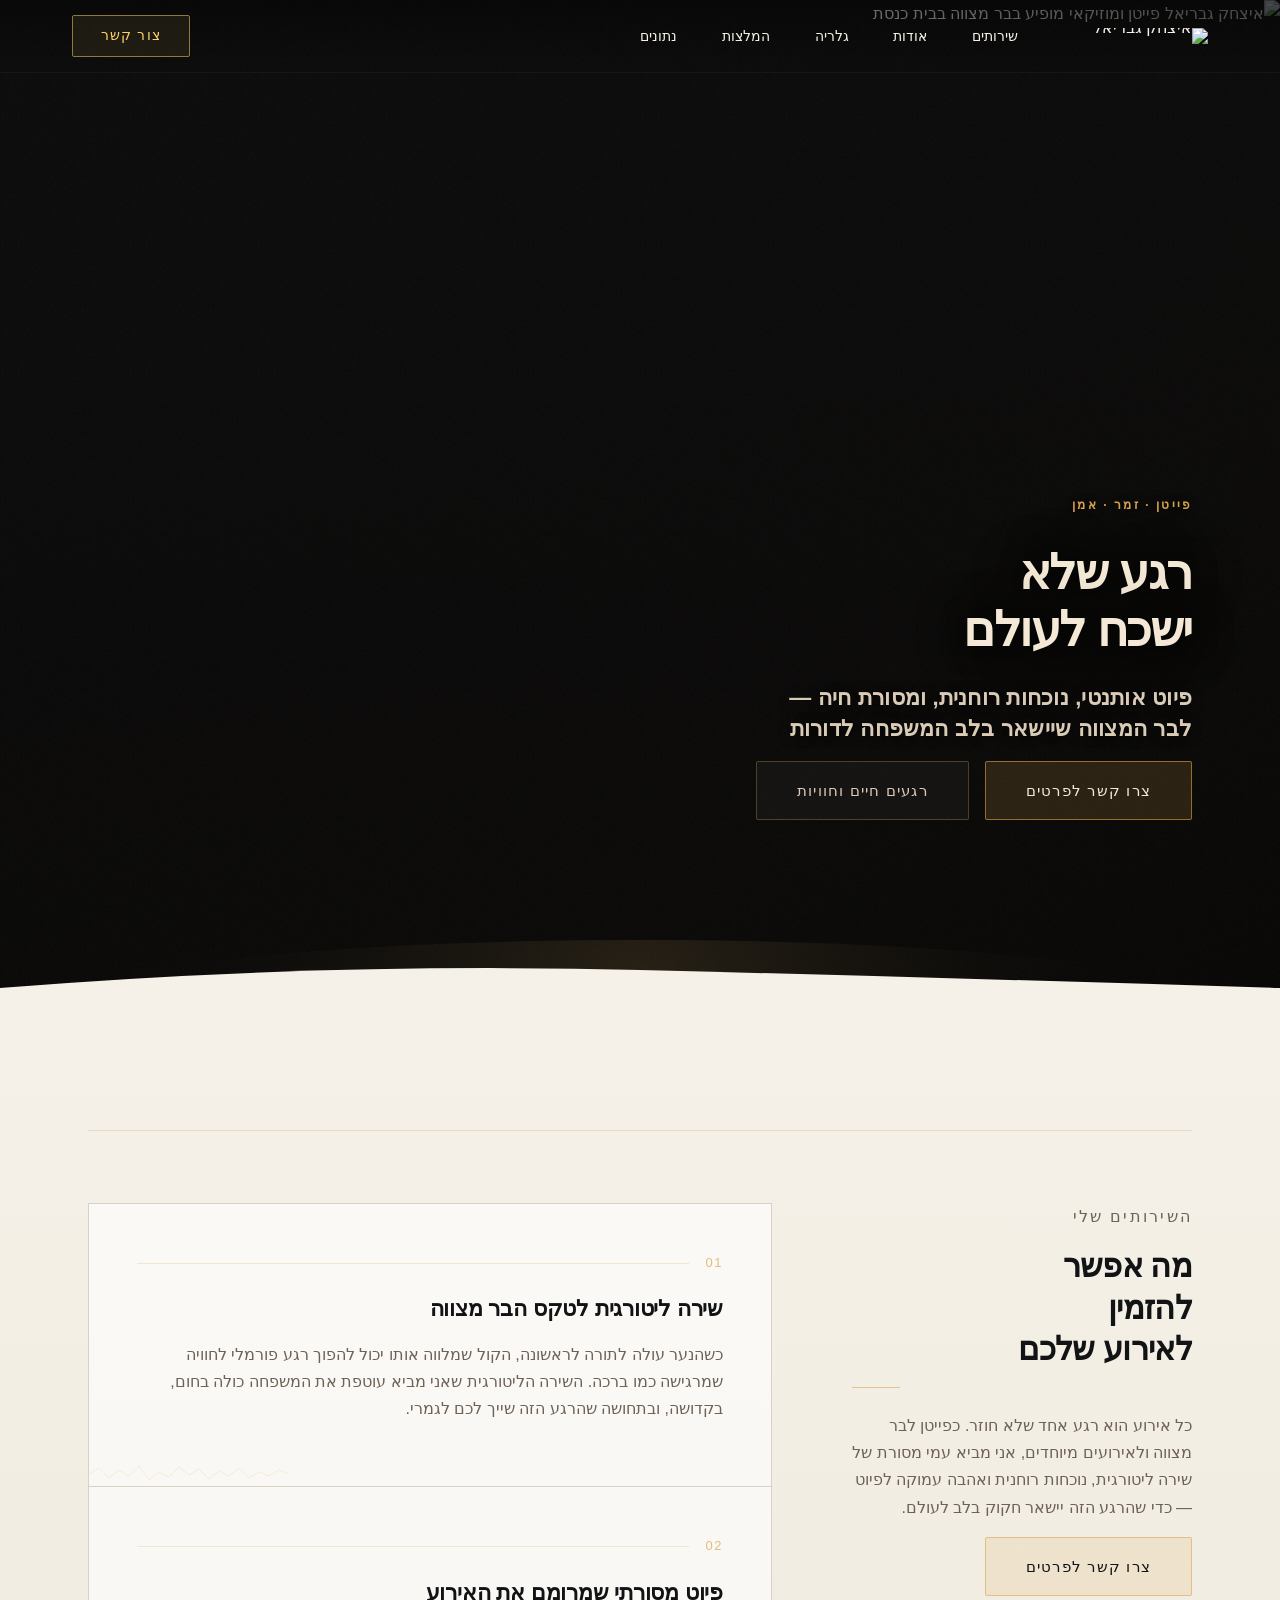
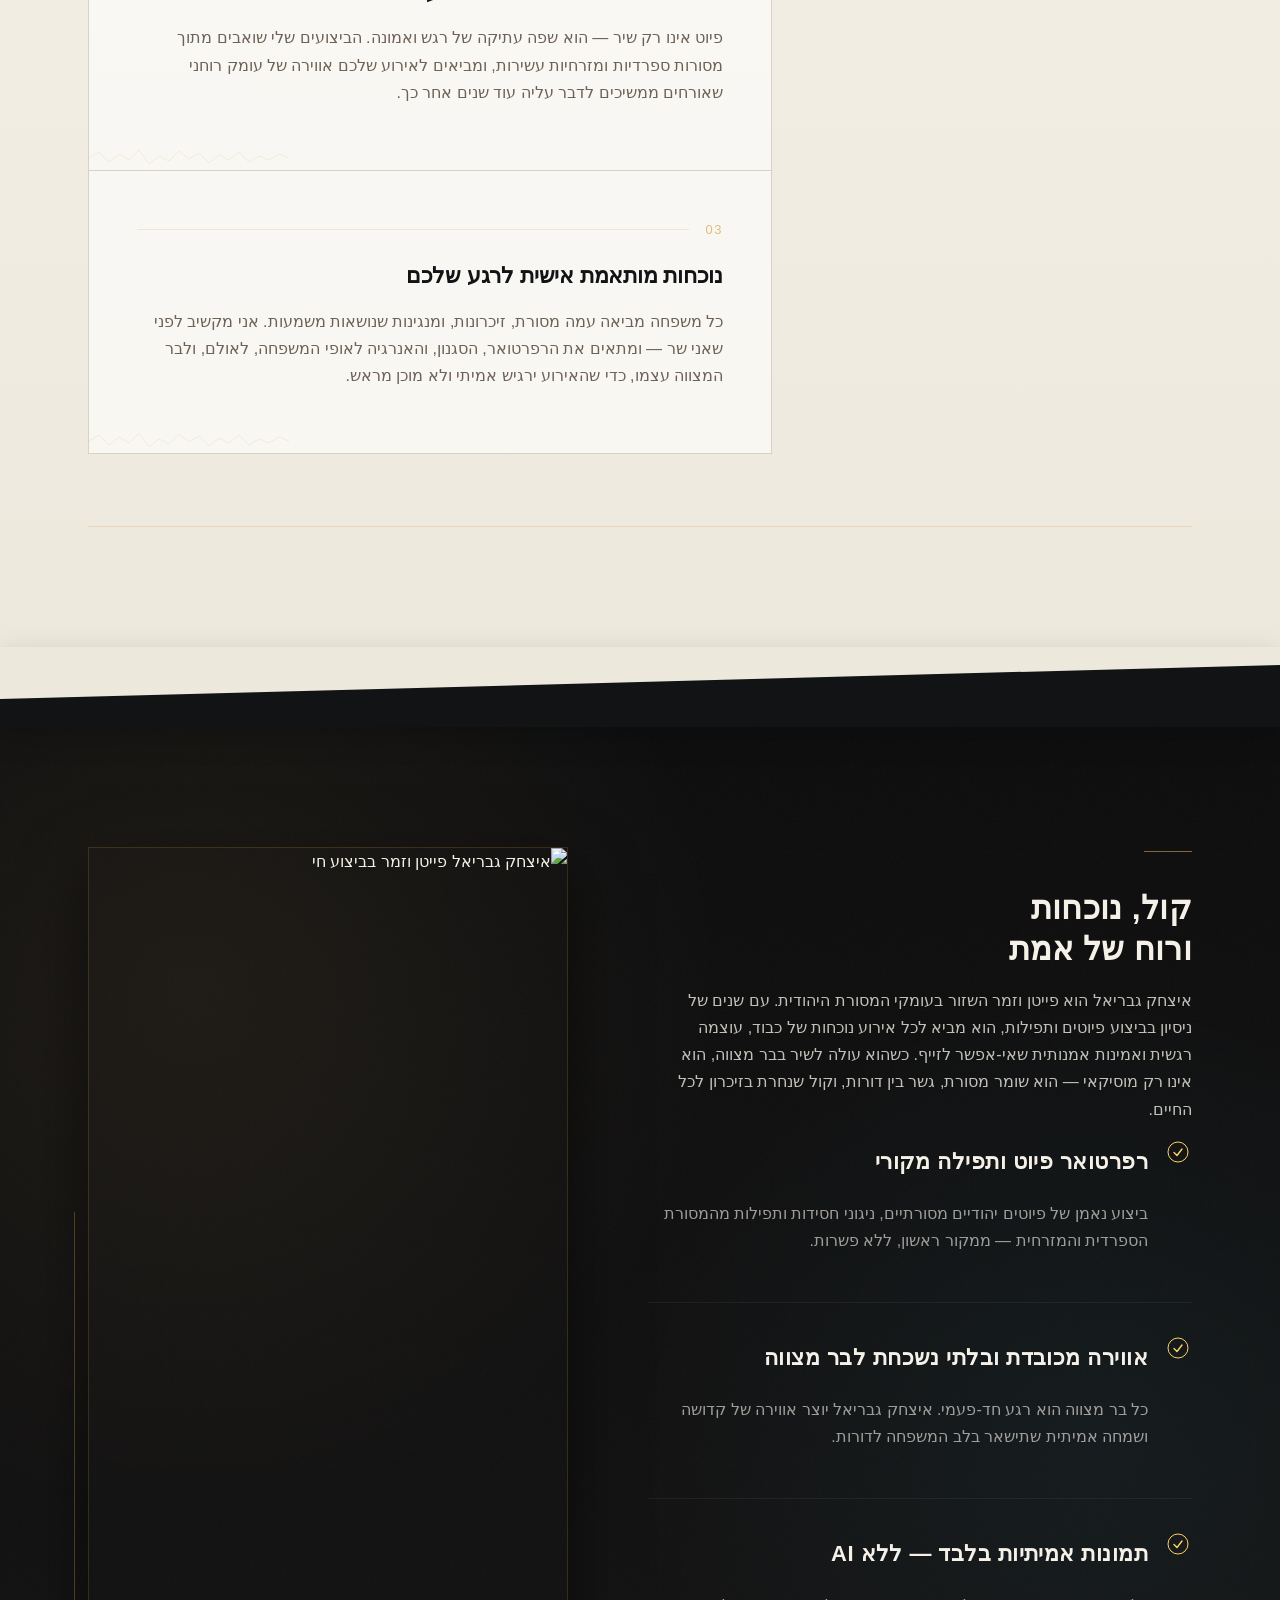
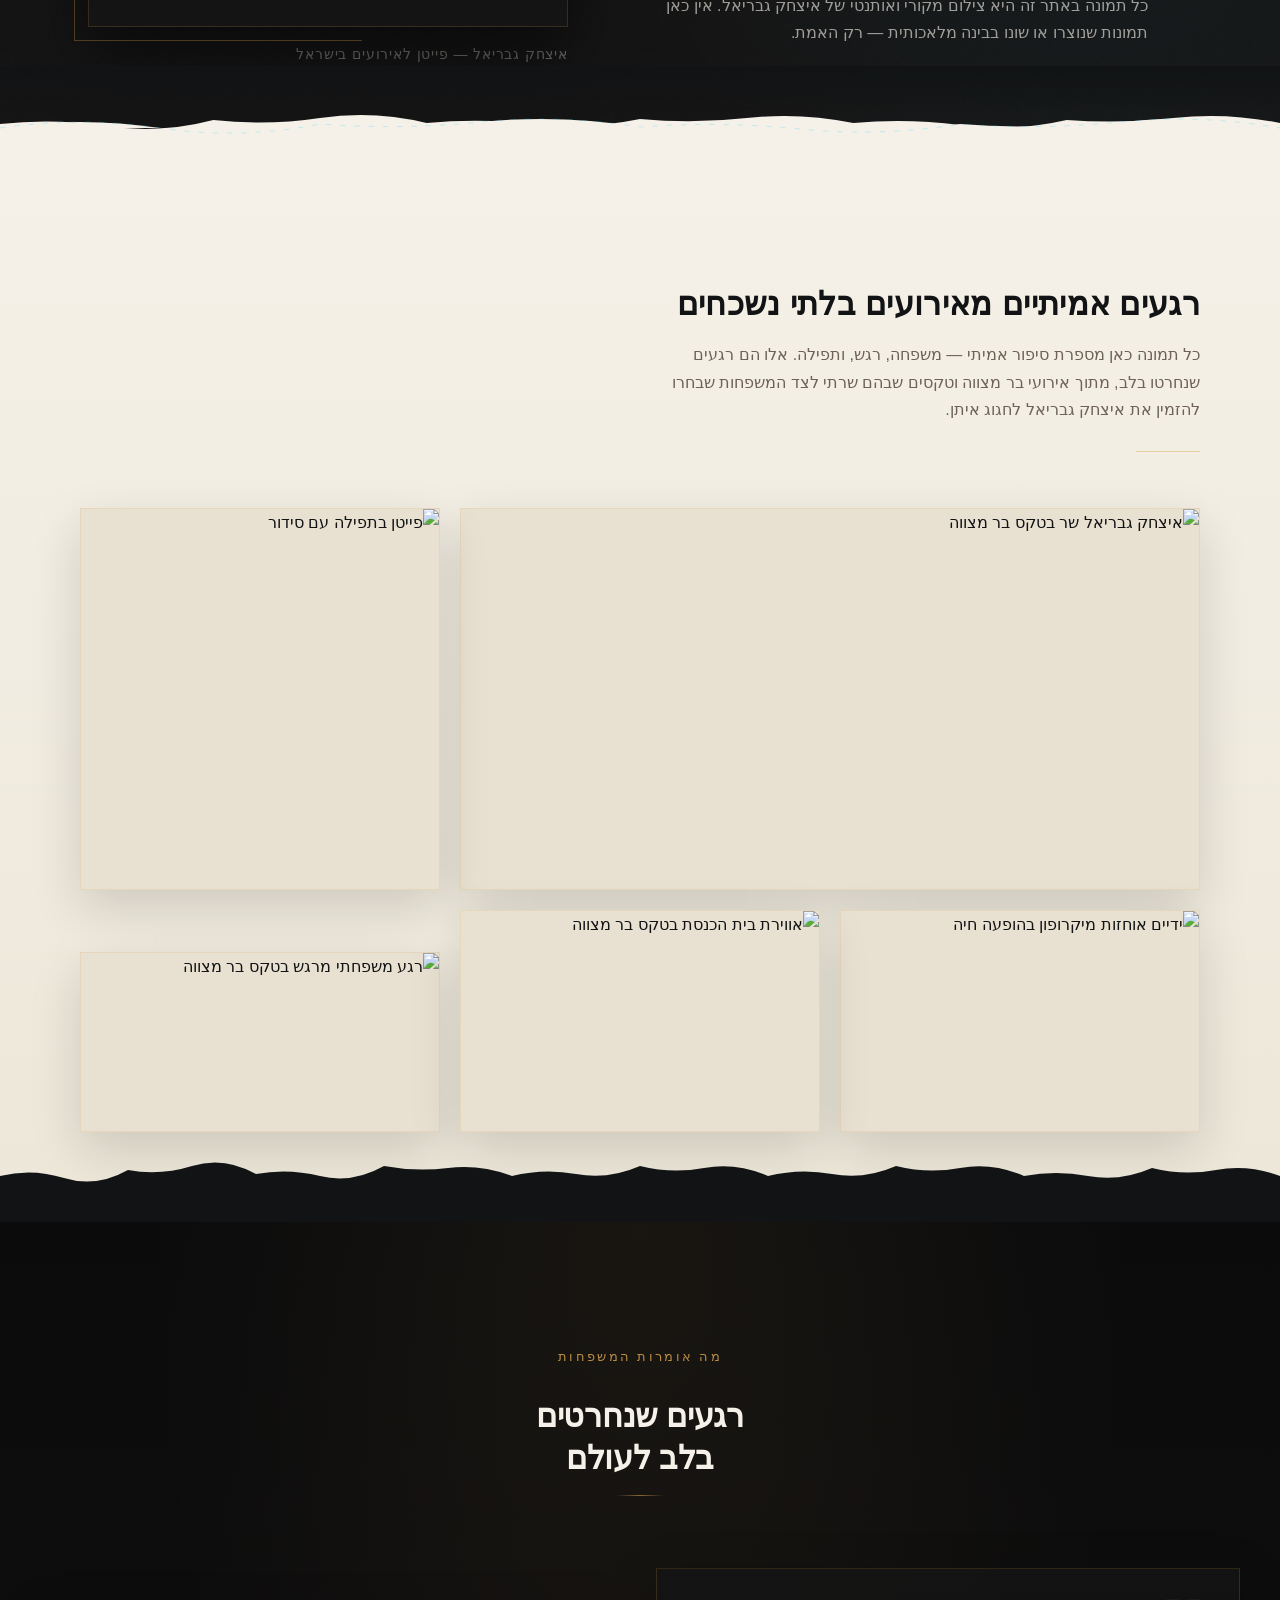
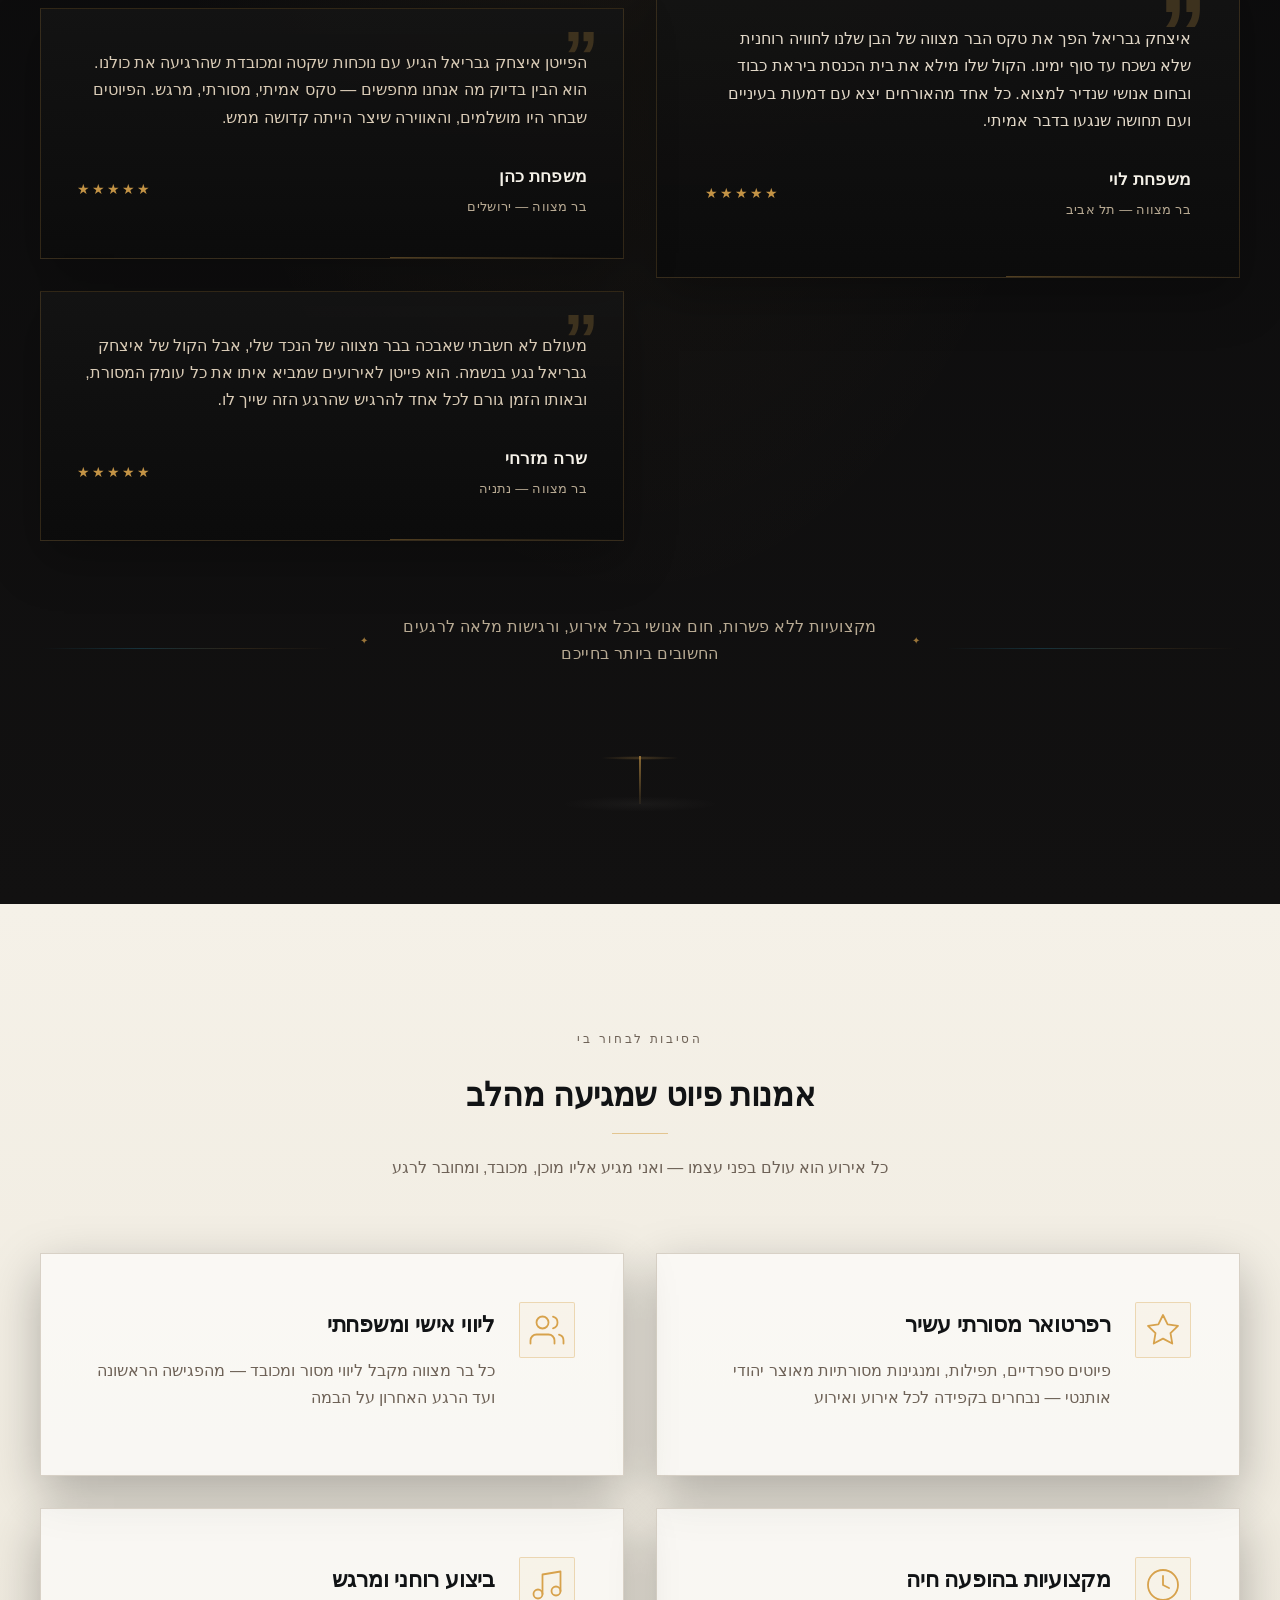
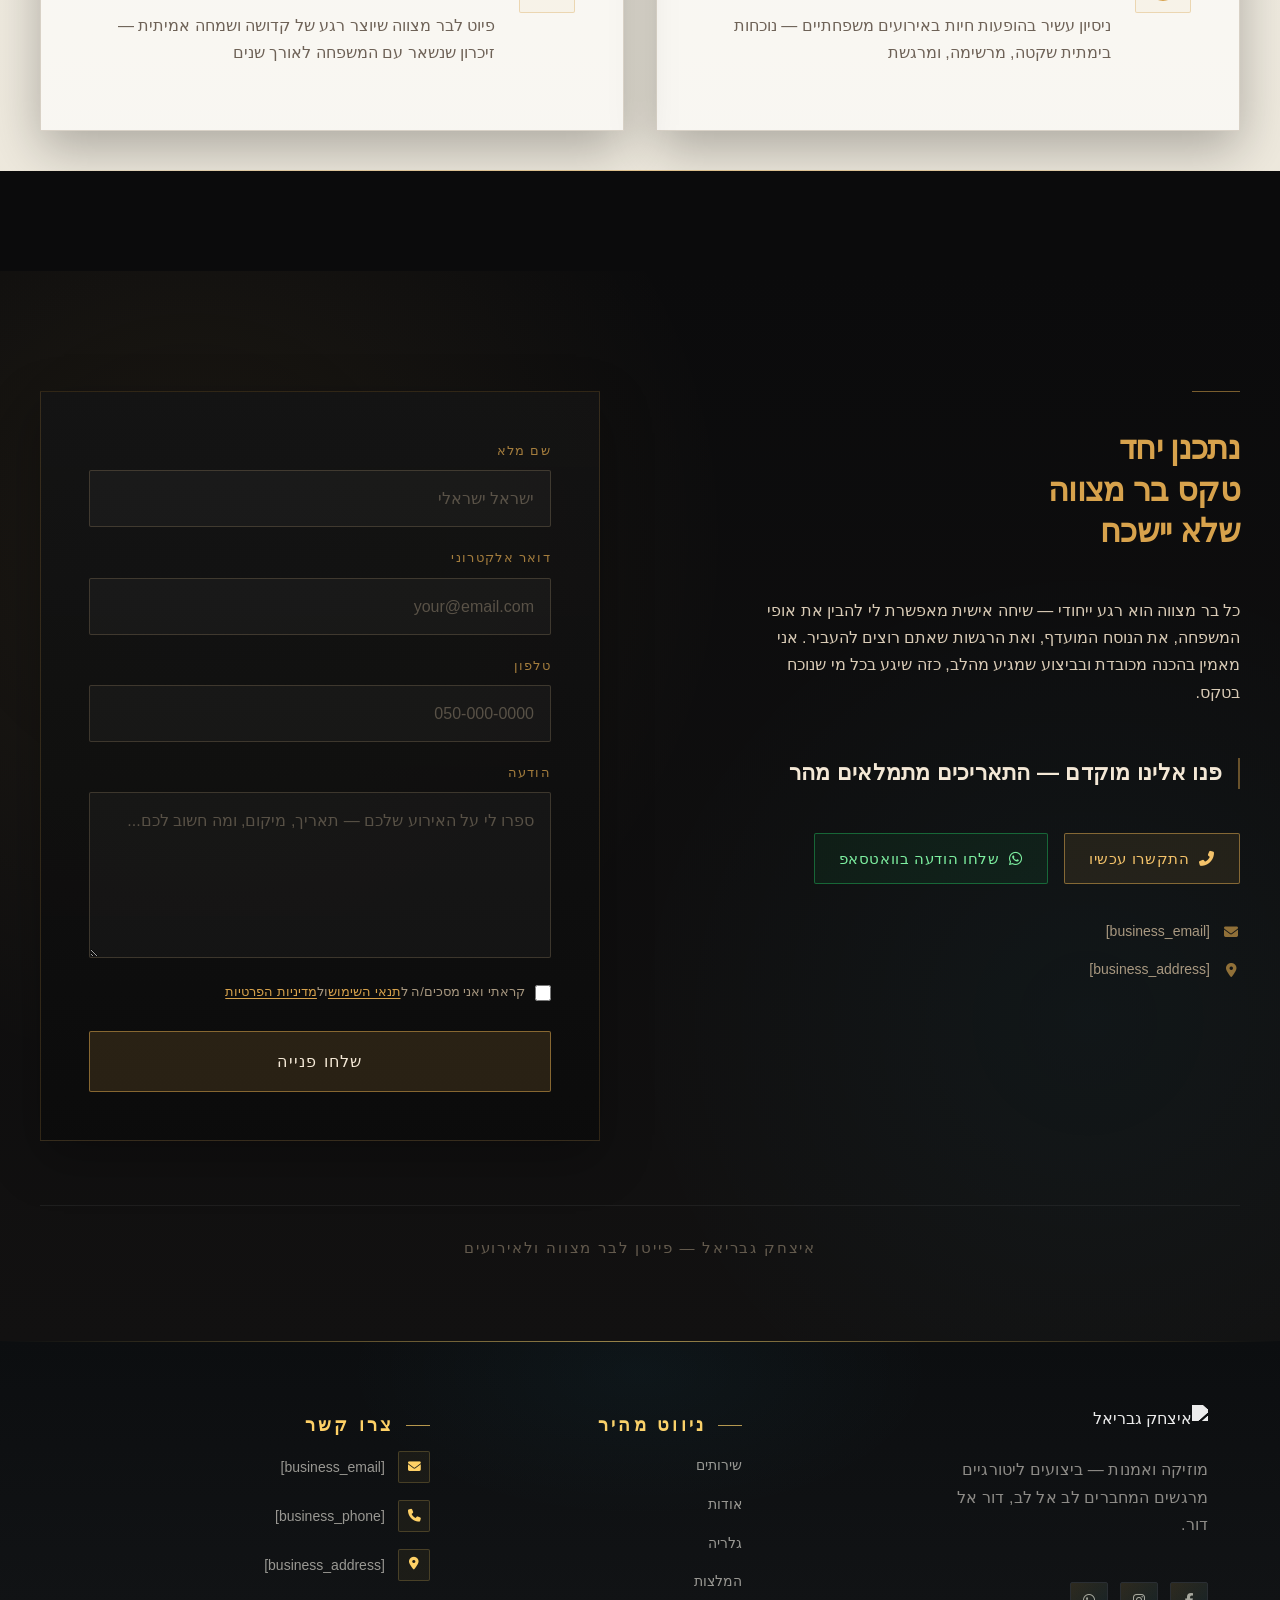
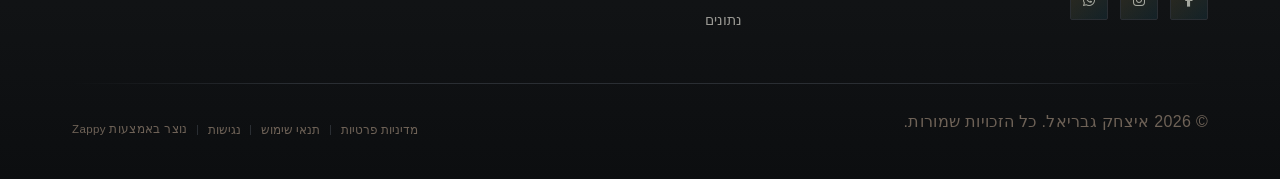
==== public/index.html @ 2a555f42 "Background sync: Progressive GitHub Sync" ====
<!doctype html><html dir="rtl" lang="he"><head><meta charset="UTF-8"><meta content="width=device-width,initial-scale=1" name="viewport"><meta content="index, follow" name="robots"><title>הפייטן שיהפוך את הבר מצווה לרגע נצחי — איצחק גבריאל</title><meta content="איצחק גבריאל, פייטן מוביל לבר מצווה ואירועים בישראל, מביא איתו מסורת יהודית אותנטית, קול מרגש ונוכחות רוחנית בלתי נשכחת. צרו קשר עוד היום וקבעו את התאריך שלכם." name="description"><meta content="בר מצווה, פייטן לבר מצווה, פייטן לאירועים בישראל, איצחק גבריאל פייטן, פיוט מסורתי" name="keywords"><link href="/assets/favicon.ico" rel="icon" type="image/x-icon"><link href="/assets/favicon-16x16.png" rel="icon" type="image/png" sizes="16x16"><link href="/assets/favicon-32x32.png" rel="icon" type="image/png" sizes="32x32"><link href="/assets/favicon-48x48.png" rel="icon" type="image/png" sizes="48x48"><link href="/assets/favicon-192x192.png" rel="icon" type="image/png" sizes="192x192"><link href="/assets/favicon-512x512.png" rel="icon" type="image/png" sizes="512x512"><link href="/assets/apple-touch-icon.png" rel="apple-touch-icon"><script>!function(){"use strict";var t="5daa72d8-8f41-4134-8dc7-22e5e61497ec",e="https://api.zappy5.com/api/analytics/track",a=18e5,n=2592e6,o=!0,i=!0,r=!0;var s=function(){var e="zappy_visitor_"+t,a=null;try{if(a=localStorage.getItem(e)){var o=JSON.parse(a),i=Date.now();if(i-o.created<n)return o.lastSeen=i,localStorage.setItem(e,JSON.stringify(o)),o.id}}catch(t){console.warn("Zappy Analytics: LocalStorage not available")}var r="zv_"+Date.now()+"_"+Math.random().toString(36).substr(2,9);try{localStorage.setItem(e,JSON.stringify({id:r,created:Date.now(),lastSeen:Date.now()}))}catch(t){}return r}(),c=function(){var e="zappy_session_"+t,n=null;try{if(n=sessionStorage.getItem(e)){var o=JSON.parse(n),i=Date.now();if(i-o.timestamp<a)return o.timestamp=i,sessionStorage.setItem(e,JSON.stringify(o)),o.id}}catch(t){console.warn("Zappy Analytics: SessionStorage not available")}var r="zs_"+Date.now()+"_"+Math.random().toString(36).substr(2,9);try{sessionStorage.setItem(e,JSON.stringify({id:r,timestamp:Date.now()}))}catch(t){}return r}();function l(a,n){n=n||{};var o={website_id:t,event_type:a,page_path:window.location.pathname,referrer:document.referrer||"direct",visitor_id:s,session_id:c,metadata:n};if(navigator.sendBeacon){var i=new Blob([JSON.stringify(o)],{type:"application/json"});navigator.sendBeacon(e,i)}else fetch(e,{method:"POST",headers:{"Content-Type":"application/json"},body:JSON.stringify(o),keepalive:!0}).catch(function(t){console.warn("Zappy Analytics: Failed to track event",t)})}o&&l("pageview",{title:document.title,url:window.location.href}),i&&document.addEventListener("click",function(t){var e=t.target;if("BUTTON"===e.tagName||e.closest("button")){var a="BUTTON"===e.tagName?e:e.closest("button");l("click",{element:"button",text:a.textContent.trim().substring(0,100),id:a.id||null,class:a.className||null})}else if("A"===e.tagName||e.closest("a")){var n="A"===e.tagName?e:e.closest("a");l("navigation",{element:"link",text:n.textContent.trim().substring(0,100),href:n.href,external:n.hostname!==window.location.hostname})}},!0),r&&document.addEventListener("submit",function(t){var e=t.target;l("form_submit",{form_id:e.id||null,form_name:e.name||null,form_action:e.action||null,form_method:e.method||"GET"})},!0);var d=Date.now();window.addEventListener("beforeunload",function(){l("page_unload",{time_on_page:Math.floor((Date.now()-d)/1e3),page_path:window.location.pathname})}),window.zappyAnalytics={track:l,getVisitorId:function(){return s},getSessionId:function(){return c}}}()</script><meta content="הפייטן שיהפוך את הבר מצווה לרגע נצחי — איצחק גבריאל" property="og:title"><meta content="איצחק גבריאל, פייטן מוביל לבר מצווה ואירועים בישראל, מביא איתו מסורת יהודית אותנטית, קול מרגש ונוכחות רוחנית בלתי נשכחת. צרו קשר עוד היום וקבעו את התאריך שלכם." property="og:description"><meta content="summary_large_image" name="twitter:card"><meta content="הפייטן שיהפוך את הבר מצווה לרגע נצחי — איצחק גבריאל" name="twitter:title"><meta content="איצחק גבריאל, פייטן מוביל לבר מצווה ואירועים בישראל, מביא איתו מסורת יהודית אותנטית, קול מרגש ונוכחות רוחנית בלתי נשכחת. צרו קשר עוד היום וקבעו את התאריך שלכם." name="twitter:description"><meta content="website" property="og:type"><meta content="he_IL" property="og:locale"><link href="https://cdnjs.cloudflare.com/ajax/libs/font-awesome/6.4.0/css/all.min.css" rel="stylesheet"><link href="/assets/favicon.ico" rel="icon" type="image/x-icon"><link href="/assets/favicon-16x16.png" rel="icon" type="image/png" sizes="16x16"><link href="/assets/favicon-32x32.png" rel="icon" type="image/png" sizes="32x32"><link href="/assets/favicon-48x48.png" rel="icon" type="image/png" sizes="48x48"><link href="/assets/favicon-192x192.png" rel="icon" type="image/png" sizes="192x192"><link href="/assets/favicon-512x512.png" rel="icon" type="image/png" sizes="512x512"><link href="/assets/apple-touch-icon.png" rel="apple-touch-icon"><link href="https://cdn.jsdelivr.net/npm/vanilla-cookieconsent@3/dist/cookieconsent.css" rel="stylesheet"><script src="https://cdn.jsdelivr.net/npm/vanilla-cookieconsent@3/dist/cookieconsent.umd.js"></script><script src="https://cdn.jsdelivr.net/gh/mickidum/acc_toolbar/acctoolbar/acctoolbar.min.js"></script><link href="/styles.css" rel="stylesheet"><style id="zappy-dropdown-submenu-styles">#navMenu li:has(.sub-menu),.nav-menu li:has(.sub-menu),.navbar li:has(.sub-menu),nav li:has(.sub-menu){position:relative}#navMenu .sub-menu,.nav-menu .sub-menu,.navbar .sub-menu,nav .sub-menu{display:block!important;position:absolute!important;top:100%;left:0;min-width:220px;background:#fff;border-radius:8px;box-shadow:0 8px 25px rgba(0,0,0,.15);padding:8px 0;opacity:0;visibility:hidden;transform:translateY(10px);transition:all .3s ease;z-index:1000;list-style:none;pointer-events:none}#navMenu li:hover>.sub-menu,.nav-menu li:hover>.sub-menu,.navbar li:hover>.sub-menu,nav li:hover>.sub-menu{opacity:1!important;visibility:visible!important;transform:translateY(0)!important;pointer-events:auto!important}.sub-menu li{list-style:none;margin:0;padding:0}.sub-menu a{display:block!important;padding:10px 16px!important;color:var(--text-dark,#333)!important;font-weight:500;text-decoration:none;white-space:nowrap;transition:background-color .2s}.sub-menu .zappy-nav-child>a{padding-left:28px!important;font-size:.9em!important;opacity:.85!important}[dir=rtl] .sub-menu .zappy-nav-child>a,html[lang=ar] .sub-menu .zappy-nav-child>a,html[lang=he] .sub-menu .zappy-nav-child>a{padding-left:10px!important;padding-right:28px!important}.sub-menu .zappy-nav-parent>a{font-weight:600!important}.sub-menu a:hover{background-color:#f5f5f5}[dir=rtl] .nav-menu .sub-menu,[dir=rtl] .navbar .sub-menu,[dir=rtl] nav .sub-menu,html[lang=ar] .nav-menu .sub-menu,html[lang=ar] .navbar .sub-menu,html[lang=ar] nav .sub-menu,html[lang=he] .nav-menu .sub-menu,html[lang=he] .navbar .sub-menu,html[lang=he] nav .sub-menu{left:auto!important;right:0!important}.sub-menu:empty,.sub-menu:not(:has(li)):not(:has(> a)),.sub-menu:not(:has(li:not(.zappy-hidden-menu-item))):not(:has(> a)){display:none!important;opacity:0!important;visibility:hidden!important;pointer-events:none!important}li:has(.menu-group-title):hover>.sub-menu{opacity:1!important;visibility:visible!important;transform:translateY(0)!important;pointer-events:auto!important}#navMenu>li>.menu-group-title,.nav-menu>li>.menu-group-title{display:inline-block;padding:.5rem 1rem;cursor:default;user-select:none}@media (max-width:768px){#navMenu .sub-menu,.nav-menu .sub-menu,.navbar .sub-menu,nav .sub-menu{position:static!important;transform:none!important;box-shadow:none!important;background:0 0!important;max-height:0;overflow:hidden;opacity:0;visibility:hidden;transition:max-height .3s ease,opacity .3s ease;padding:0!important;border-radius:0!important}#navMenu .sub-menu.mobile-expanded,.nav-menu .sub-menu.mobile-expanded,.navbar .sub-menu.mobile-expanded{max-height:none!important;overflow-y:visible!important;opacity:1!important;visibility:visible!important;padding:8px 0 8px 16px!important}[dir=rtl] .sub-menu.mobile-expanded,html[lang=he] .sub-menu.mobile-expanded{padding:8px 16px 8px 0!important}#navMenu li:hover>.sub-menu,.nav-menu li:hover>.sub-menu,.navbar li:hover>.sub-menu,nav li:hover>.sub-menu{opacity:0;visibility:hidden;pointer-events:none}#navMenu li>.sub-menu.mobile-expanded,.nav-menu li>.sub-menu.mobile-expanded,.navbar li>.sub-menu.mobile-expanded,nav li>.sub-menu.mobile-expanded{opacity:1!important;visibility:visible!important;pointer-events:auto!important}#navMenu li:has(.sub-menu),.nav-menu li:has(.sub-menu),.navbar li:has(.sub-menu),nav li:has(.sub-menu){display:flex!important;flex-wrap:wrap!important;align-items:center!important;position:relative!important;min-height:44px!important}#navMenu li:has(.sub-menu)>a,.nav-menu li:has(.sub-menu)>a,.navbar li:has(.sub-menu)>a,nav li:has(.sub-menu)>a{flex:1!important;min-width:0!important}#navMenu li:has(.sub-menu)>.menu-group-title,.nav-menu li:has(.sub-menu)>.menu-group-title,.navbar li:has(.sub-menu)>.menu-group-title,nav li:has(.sub-menu)>.menu-group-title{flex:1!important;min-width:0!important;padding:0!important;line-height:inherit!important}#navMenu li:has(.sub-menu)>.sub-menu,.nav-menu li:has(.sub-menu)>.sub-menu,.navbar li:has(.sub-menu)>.sub-menu,nav li:has(.sub-menu)>.sub-menu{flex-basis:100%!important;width:100%!important}#navMenu li:has(.sub-menu)>a [class*=arrow],#navMenu li:has(.sub-menu)>a [class*=chevron],.nav-menu li:has(.sub-menu)>a .fa-angle-down,.nav-menu li:has(.sub-menu)>a .fa-chevron-down,.nav-menu li:has(.sub-menu)>a [class*=arrow],.nav-menu li:has(.sub-menu)>a [class*=chevron],nav li:has(.sub-menu)>a [class*=arrow],nav li:has(.sub-menu)>a [class*=chevron]{display:none!important;visibility:hidden!important}.mobile-submenu-toggle{display:flex!important;align-items:center!important;justify-content:center!important;width:44px!important;height:auto!important;background:0 0!important;border:none!important;cursor:pointer!important;color:var(--text-dark)!important;position:static!important;flex-shrink:0!important;align-self:stretch!important;z-index:2!important;padding:0!important;margin:0!important}.mobile-submenu-toggle::after{content:''!important;width:0!important;height:0!important;border-left:6px solid transparent!important;border-right:6px solid transparent!important;border-top:7px solid currentColor!important;transition:transform .3s ease!important}.mobile-submenu-toggle.expanded::after{transform:rotate(180deg)!important}.sub-menu a{padding:10px 0!important;display:block!important;color:var(--text-dark)!important;white-space:normal!important}.sub-menu .zappy-nav-child>a{padding-left:28px!important;font-size:.9em!important;opacity:.85!important}[dir=rtl] .sub-menu .zappy-nav-child>a,html[lang=ar] .sub-menu .zappy-nav-child>a,html[lang=he] .sub-menu .zappy-nav-child>a{padding-left:0!important;padding-right:28px!important}.sub-menu .zappy-nav-parent>a{font-weight:600!important}#navMenu.active,.nav-menu.active{max-width:100vw!important;overflow-x:hidden!important;box-sizing:border-box!important}.navbar .sub-menu li a,.zappy-products-dropdown .sub-menu a,nav.navbar .sub-menu li a{color:var(--text-dark)!important}}@media (min-width:769px){.mobile-submenu-toggle{display:none!important}}</style><style id="mobile-lang-menu-deployed-css">@media (max-width:768px){.lang-switcher,.nav-container .lang-switcher,.nav-cta-container .lang-switcher,.nav-ecommerce-icons .lang-switcher,.nav-icons-left .lang-switcher,.navbar .lang-switcher,.navbar .nav-cta-container .lang-switcher{display:none!important}.mobile-lang-menu{width:100%;border-top:1px solid rgba(128,128,128,.2);padding:8px 0 0 0;margin-top:8px}.mobile-lang-toggle{display:flex!important;align-items:center;justify-content:space-between;width:100%;padding:12px 16px;background:0 0;border:none;cursor:pointer;font-size:15px;color:inherit;font-family:inherit}.mobile-lang-toggle::after{content:'';display:inline-block;width:8px;height:8px;border-right:2px solid currentColor;border-bottom:2px solid currentColor;transform:rotate(45deg);transition:transform .3s ease;margin-left:8px}.mobile-lang-toggle.expanded::after{transform:rotate(-135deg)}.mobile-lang-options{max-height:0;overflow:hidden;transition:max-height .3s ease}.mobile-lang-options.expanded{max-height:300px}.mobile-lang-option{display:flex!important;align-items:center;gap:10px;padding:10px 24px;text-decoration:none;color:inherit;font-size:14px;font-family:inherit}.mobile-lang-option:hover{background:rgba(128,128,128,.1)}.mobile-lang-option.active{font-weight:600;opacity:.7;pointer-events:none}.mobile-lang-option img{width:20px;height:20px;border-radius:50%}}@media (min-width:769px){.mobile-lang-menu{display:none!important}}</style><style id="zappy-widget-visibility">#mic-access-tool-box,#mic-access-tool-general-button,#mic-init-access-tool #mic-access-tool-box,#mic-init-access-tool #mic-access-tool-general-button,#mic-init-access-tool .mic-access-tool-general-button,._access-icon,._access-menu,.mic-access-tool-box,.mic-access-tool-general-button,div[id*=mic-access-tool-box]{display:none!important;visibility:hidden!important;opacity:0!important;pointer-events:none!important}</style></head><body><nav class="navbar" dir="rtl"><button class="mobile-toggle" aria-label="Menu" id="mobileToggle"><svg viewBox="0 0 24 24" fill="none" height="24" width="24" class="hamburger-icon"><path d="M3 12h18M3 6h18M3 18h18" stroke="currentColor" stroke-width="2" stroke-linecap="round"></path></svg><svg viewBox="0 0 24 24" fill="none" height="24" width="24" class="close-icon" style="display:none"><path d="M18 6L6 18M6 6l12 12" stroke="currentColor" stroke-width="2" stroke-linecap="round"></path></svg></button><button class="phone-header-btn" aria-label="Call" data-phone="[business_phone]"><svg viewBox="0 0 24 24" fill="currentColor" height="20" width="20"><path d="M22 16.92v3a2 2 0 0 1-2.18 2 19.79 19.79 0 0 1-8.63-3.07 19.5 19.5 0 0 1-6-6 19.79 19.79 0 0 1-3.07-8.67A2 2 0 0 1 4.11 2h3a2 2 0 0 1 2 1.72 12.84 12.84 0 0 0 .7 2.81 2 2 0 0 1-.45 2.11L8.09 9.91a16 16 0 0 0 6 6l1.27-1.27a2 2 0 0 1 2.11-.45 12.84 12.84 0 0 0 2.81.7A2 2 0 0 1 22 16.92z"></path></svg></button><div class="nav-container"><div class="nav-right-group"><div class="nav-brand"><a href="/" class="logo-link"><img alt="איצחק גבריאל" src="/assets/logo.webp" class="logo"></a></div><ul class="nav-menu" id="navMenu"><li><a href="#services">שירותים</a></li><li><a href="#about">אודות</a></li><li><a href="#gallery">גלריה</a></li><li><a href="#testimonials">המלצות</a></li><li><a href="#stats">נתונים</a></li></ul></div><div class="nav-cta-container"><a href="#contact" class="nav-cta-btn">צור קשר</a></div></div></nav><script>window.addEventListener("load",function(){const e=document.querySelector(".navbar, nav, header");if(!e)return void console.log("[Navbar] Navbar element not found");let t=document.getElementById("mobileToggle")||document.querySelector(".mobile-toggle")||document.querySelector(".hamburger")||document.querySelector(".hamburger-menu")||document.querySelector(".menu-toggle")||document.querySelector(".burger-menu")||document.querySelector('[aria-label="Menu"]')||document.querySelector('[aria-label="תפריט"]');const o=document.querySelector(".phone-header-btn"),n=window.getComputedStyle(e);let r=n.backgroundColor;if(console.log("[Navbar] Initial navbar background:",r),"transparent"===r||"rgba(0, 0, 0, 0)"===r||r.startsWith("rgba")&&r.includes(", 0)")){const e=n.backgroundImage;if(e&&"none"!==e)console.log("[Navbar] Navbar has background image/gradient, using dark text"),r="rgb(240, 240, 240)";else{const e=window.getComputedStyle(document.body).backgroundColor;console.log("[Navbar] Navbar transparent, using body background:",e),r=e}}const i=r.match(/\d+/g);if(i&&i.length>=3){const e=(.299*parseInt(i[0])+.587*parseInt(i[1])+.114*parseInt(i[2]))/255;console.log("[Navbar] Mobile button colors preserved from Claude CSS (luminance:",e.toFixed(2)+")");const n=document.createElement("style");n.id="zappy-mobile-nav-fix";document.documentElement.lang;document.documentElement.dir,n.textContent='\n        /* Hide mobile buttons on desktop, show only on mobile */\n        @media (min-width: 769px) {\n          .mobile-toggle,\n          .phone-header-btn {\n            display: none !important;\n          }\n        }\n        \n        /* Show and position mobile buttons correctly on mobile */\n        @media (max-width: 768px) {\n          .mobile-toggle,\n          .phone-header-btn {\n            position: absolute !important;\n            top: 50% !important;\n            transform: translateY(-50%) !important;\n            z-index: 1001 !important;\n            display: flex !important;\n            align-items: center !important;\n            justify-content: center !important;\n            width: 36px !important;\n            height: 36px !important;\n            border-radius: 50% !important;\n            border: none !important;\n            cursor: pointer !important;\n            padding: 6px !important;\n            background: none !important;\n            color: var(--nav-text, var(--text-dark)) !important;\n          }\n          \n          /* LTR positioning (default): hamburger LEFT, phone RIGHT */\n          html:not([dir="rtl"]):not([lang="he"]):not([lang="ar"]) .mobile-toggle,\n          html[dir="ltr"] .mobile-toggle {\n            left: 12px !important;\n            right: auto !important;\n          }\n          html:not([dir="rtl"]):not([lang="he"]):not([lang="ar"]) .phone-header-btn,\n          html[dir="ltr"] .phone-header-btn {\n            right: 12px !important;\n            left: auto !important;\n          }\n          \n          /* RTL positioning: hamburger RIGHT, phone LEFT */\n          html[dir="rtl"] .mobile-toggle,\n          html[lang="he"] .mobile-toggle,\n          html[lang="ar"] .mobile-toggle {\n            right: 12px !important;\n            left: auto !important;\n          }\n          html[dir="rtl"] .phone-header-btn,\n          html[lang="he"] .phone-header-btn,\n          html[lang="ar"] .phone-header-btn {\n            left: 12px !important;\n            right: auto !important;\n          }\n          \n          /* CRITICAL: Ensure nav-container has min-height on mobile */\n          /* All children are positioned absolutely/fixed on mobile, so height:auto collapses to 0 */\n          .nav-container {\n            min-height: 70px !important;\n            position: relative !important;\n          }\n          \n          /* Ensure SVG icons are properly sized and inherit color */\n          .mobile-toggle svg,\n          .phone-header-btn svg {\n            width: 24px !important;\n            height: 24px !important;\n            /* Don\'t force display - let JavaScript control hamburger/close toggle */\n          }\n          \n          /* Reset nav-cta-container on mobile - remove desktop box-shadow/padding */\n          /* that creates a visible ghost box when CTA button is hidden */\n          .nav-cta-container {\n            box-shadow: none !important;\n            padding: 0 !important;\n          }\n          \n          /* Hide nav-cta-container entirely on mobile when there\'s no lang-switcher */\n          /* (only the CTA button is inside, and it\'s hidden on mobile) */\n          .nav-cta-container:not(:has(.lang-switcher)) {\n            display: none !important;\n          }\n          \n          /* CRITICAL: Prevent hero image fade gradient from bleeding over headline text */\n          /* The .image-fade-gradient has bottom: -30px (extends below parent) */\n          /* On mobile stacked layout, this overlaps the h1 text below the image */\n          .hero-image-column {\n            overflow: hidden !important;\n          }\n          .image-fade-gradient {\n            bottom: 0 !important;\n          }\n          \n          /* Hide desktop language switcher on mobile - hamburger menu handles it */\n          /* High specificity to override stored CSS */\n          .lang-switcher,\n          .nav-cta-container .lang-switcher,\n          .nav-container .lang-switcher,\n          .navbar .lang-switcher,\n          .navbar .nav-cta-container .lang-switcher {\n            display: none !important;\n          }\n        }\n      ';const r=document.getElementById("zappy-mobile-nav-fix");r&&r.remove(),document.head.appendChild(n),console.log("[Navbar] Critical CSS injected for mobile nav positioning");const l=window.innerWidth<=768;if(t){const e=t.querySelector(".hamburger-icon"),o=t.querySelector(".close-icon");e&&(e.style.setProperty("width","24px","important"),e.style.setProperty("height","24px","important"),e.style.setProperty("display","block","important")),o&&(o.style.setProperty("width","24px","important"),o.style.setProperty("height","24px","important"),o.style.setProperty("display","none","important")),l?(t.style.setProperty("position","absolute","important"),t.style.setProperty("top","50%","important"),t.style.setProperty("transform","translateY(-50%)","important"),t.style.setProperty("z-index","1001","important"),t.style.removeProperty("left"),t.style.removeProperty("right"),console.log("[Navbar] Mobile toggle positioning applied (mobile viewport)")):(t.style.removeProperty("position"),t.style.removeProperty("top"),t.style.removeProperty("transform"),t.style.removeProperty("z-index"),t.style.removeProperty("left"),t.style.removeProperty("right"),console.log("[Navbar] Desktop viewport - cleared mobile toggle inline positioning"))}if(o){const e=o.querySelector("svg");e&&(e.style.width="24px",e.style.height="24px",e.setAttribute("width","24"),e.setAttribute("height","24")),l?(o.style.setProperty("position","absolute","important"),o.style.setProperty("top","50%","important"),o.style.setProperty("transform","translateY(-50%)","important"),o.style.setProperty("z-index","1001","important"),o.style.removeProperty("left"),o.style.removeProperty("right"),console.log("[Navbar] Phone button positioning applied (mobile viewport)")):(o.style.removeProperty("position"),o.style.removeProperty("top"),o.style.removeProperty("transform"),o.style.removeProperty("z-index"),o.style.removeProperty("left"),o.style.removeProperty("right"),console.log("[Navbar] Desktop viewport - cleared phone button inline positioning"))}}else console.log("[Navbar] Could not parse background color:",r);t=document.getElementById("mobileToggle")||document.querySelector(".mobile-toggle")||document.querySelector(".hamburger")||document.querySelector(".hamburger-menu")||document.querySelector(".menu-toggle")||document.querySelector(".burger-menu")||document.querySelector('[aria-label="Menu"]')||document.querySelector('[aria-label="תפריט"]');const l=document.getElementById("navMenu")||document.querySelector(".nav-menu")||document.querySelector(".nav-links")||document.querySelector("nav ul:not(.submenu)");if(!t||!l)return void console.log("[Navbar] Mobile toggle or menu not found:",{toggle:!!t,menu:!!l});l.id||(l.id="navMenu"),console.log("[Navbar] Initializing mobile menu...");const a=t.cloneNode(!0);t.parentNode.replaceChild(a,t),a.addEventListener("click",function(e){e.preventDefault(),e.stopPropagation();const t=this.querySelector(".hamburger-icon"),o=this.querySelector(".close-icon");l.classList.contains("active")?(l.classList.remove("active"),t&&t.style.setProperty("display","block","important"),o&&o.style.setProperty("display","none","important"),document.body.style.overflow="",console.log("[Navbar] Menu closed")):(l.classList.add("active"),t&&t.style.setProperty("display","none","important"),o&&o.style.setProperty("display","block","important"),document.body.style.overflow="hidden",console.log("[Navbar] Menu opened"))}),l.querySelectorAll("a").forEach(function(e){e.addEventListener("click",function(){if("#"===this.getAttribute("href"))return;const e=a.querySelector(".hamburger-icon"),t=a.querySelector(".close-icon");l.classList.remove("active"),e&&e.style.setProperty("display","block","important"),t&&t.style.setProperty("display","none","important"),document.body.style.overflow="",console.log("[Navbar] Menu closed (link clicked)")})});var s=l.querySelectorAll(".dropdown-toggle");s.forEach(function(e){e.addEventListener("click",function(e){e.preventDefault(),e.stopPropagation();var t=this.closest(".nav-dropdown");t&&(t.parentNode.querySelectorAll(".nav-dropdown.open").forEach(function(e){e!==t&&e.classList.remove("open")}),t.classList.toggle("open"),console.log("[Navbar] Dropdown toggled:",t.classList.contains("open")?"open":"closed"))})}),document.addEventListener("click",function(e){e.target.closest(".nav-dropdown")||document.querySelectorAll(".nav-dropdown.open").forEach(function(e){e.classList.remove("open")})}),console.log("[Navbar] Dropdown handlers initialized for "+s.length+" dropdowns"),o&&o.addEventListener("click",function(){const e=document.querySelectorAll('a[href^="tel:"]'),t=e.length>0?e[0].getAttribute("href").replace("tel:",""):"[business_phone]";window.location.href="tel:"+t,console.log("[Navbar] Phone button clicked")}),console.log("[Navbar] Mobile menu initialized successfully");const p=function(){const e=document.querySelector(".whatsapp-float");e&&(window.innerWidth>=769?(e.style.setProperty("display","none","important"),e.style.setProperty("visibility","hidden","important"),e.style.setProperty("opacity","0","important"),e.style.setProperty("pointer-events","none","important"),console.log("[WhatsApp] Button hidden on desktop")):(e.style.removeProperty("display"),e.style.removeProperty("visibility"),e.style.removeProperty("opacity"),e.style.removeProperty("pointer-events"),console.log("[WhatsApp] Button visible on mobile")))};let c;p(),window.addEventListener("resize",function(){clearTimeout(c),c=setTimeout(p,100)})})</script><main><section class="index-hero-section" data-layout-spec="בית-hero" dir="rtl" data-hero-type="fullscreen-scrim"><div class="index-hero-bg"><img alt="איצחק גבריאל פייטן ומוזיקאי מופיע בבר מצווה בבית כנסת" src="/assets/site-index-hero-image-1.webp" data-context="Itzhak Gabriel, a cantor and piyyut singer, performing at a bar mitzvah ceremony inside a beautifully lit synagogue or event hall. He stands at the center, dressed in elegant traditional attire, microphone in hand, eyes closed in spiritual devotion. Warm amber and golden stage lighting cascades from above, creating dramatic shadows and a sacred, cinematic atmosphere. The audience is softly visible in the background, emotionally moved. Rich wooden ark or ornate synagogue architecture frames the scene. The mood is solemn, deeply spiritual, and concert-like — real documentary photography, no AI alterations." data-placeholder="index-hero-image-1" height="1080" width="1920" data-hero-bg="true"></div><div class="index-hero-scrim" aria-hidden="true"></div><div class="index-hero-grain" aria-hidden="true"></div><div class="index-hero-content"><div class="index-hero-inner"><span class="index-hero-eyebrow">פייטן · זמר · אמן</span><h1 class="index-hero-h1">רגע שלא<br>ישכח לעולם</h1><h3 class="index-hero-subtitle">פיוט אותנטי, נוכחות רוחנית, ומסורת חיה —<br>לבר המצווה שיישאר בלב המשפחה לדורות</h3><div class="index-hero-ctas"><a href="#contact" class="index-hero-btn-primary">צרו קשר לפרטים</a><a href="#gallery" class="index-hero-btn-secondary">רגעים חיים וחוויות</a></div></div></div><div class="index-hero-divider-wrapper"><svg viewBox="0 0 1440 110" xmlns="http://www.w3.org/2000/svg" aria-hidden="true" data-no-icon-edit="true" preserveAspectRatio="none"><defs><radialGradient cx="50%" cy="100%" gradientUnits="userSpaceOnUse" id="heroSpotlight" r="60%"><stop offset="0%" stop-color="rgba(244,195,106,0.13)"></stop><stop offset="100%" stop-color="rgba(0,0,0,0)"></stop></radialGradient></defs><ellipse cx="720" cy="110" fill="url(#heroSpotlight)" rx="680" ry="70"></ellipse><path d="M0,110 L0,88 Q360,62 720,70 Q1080,78 1440,88 L1440,110 Z" fill="var(--bg-light)"></path><path d="M0,110 L0,96 Q180,80 360,86 Q540,92 720,82 Q900,72 1080,86 Q1260,100 1440,94 L1440,110 Z" fill="var(--bg-light)"></path></svg></div></section><section class="index-services-section" data-layout-spec="בית-services" dir="rtl" id="services"><div class="index-services-container"><div class="index-services-top-rule"></div><div class="index-services-layout"><aside class="index-services-intro"><p class="index-services-label">השירותים שלי</p><h2 class="index-services-heading">מה אפשר<br>להזמין<br>לאירוע שלכם</h2><div class="index-services-intro-rule"></div><p class="index-services-intro-body">כל אירוע הוא רגע אחד שלא חוזר. כפייטן לבר מצווה ולאירועים מיוחדים, אני מביא עמי מסורת של שירה ליטורגית, נוכחות רוחנית ואהבה עמוקה לפיוט — כדי שהרגע הזה יישאר חקוק בלב לעולם.</p><a href="#contact" class="btn-primary index-services-cta">צרו קשר לפרטים</a></aside><div class="index-services-blocks"><article class="index-services-card"><div class="index-services-card-inner"><div class="index-services-card-header"><span class="index-services-number">01</span><div class="index-services-card-rule"></div></div><h3 class="index-services-card-title">שירה ליטורגית לטקס הבר מצווה</h3><p class="index-services-card-body">כשהנער עולה לתורה לראשונה, הקול שמלווה אותו יכול להפוך רגע פורמלי לחוויה שמרגישה כמו ברכה. השירה הליטורגית שאני מביא עוטפת את המשפחה כולה בחום, בקדושה, ובתחושה שהרגע הזה שייך לכם לגמרי.</p></div><div class="index-services-waveform" aria-hidden="true"><svg viewBox="0 0 200 24" xmlns="http://www.w3.org/2000/svg" aria-hidden="true" data-no-icon-edit="true" preserveAspectRatio="none" fill="none"><polyline points="0,12 10,6 20,16 30,8 40,14 50,4 60,18 70,10 80,15 90,5 100,13 110,7 120,17 130,9 140,14 150,6 160,16 170,10 180,14 190,8 200,12" fill="none" stroke="rgba(214,162,76,0.22)" stroke-width="1"></polyline></svg></div></article><article class="index-services-card"><div class="index-services-card-inner"><div class="index-services-card-header"><span class="index-services-number">02</span><div class="index-services-card-rule"></div></div><h3 class="index-services-card-title">פיוט מסורתי שמרומם את האירוע</h3><p class="index-services-card-body">פיוט אינו רק שיר — הוא שפה עתיקה של רגש ואמונה. הביצועים שלי שואבים מתוך מסורות ספרדיות ומזרחיות עשירות, ומביאים לאירוע שלכם אווירה של עומק רוחני שאורחים ממשיכים לדבר עליה עוד שנים אחר כך.</p></div><div class="index-services-waveform" aria-hidden="true"><svg viewBox="0 0 200 24" xmlns="http://www.w3.org/2000/svg" aria-hidden="true" data-no-icon-edit="true" preserveAspectRatio="none" fill="none"><polyline points="0,12 10,6 20,16 30,8 40,14 50,4 60,18 70,10 80,15 90,5 100,13 110,7 120,17 130,9 140,14 150,6 160,16 170,10 180,14 190,8 200,12" fill="none" stroke="rgba(214,162,76,0.22)" stroke-width="1"></polyline></svg></div></article><article class="index-services-card"><div class="index-services-card-inner"><div class="index-services-card-header"><span class="index-services-number">03</span><div class="index-services-card-rule"></div></div><h3 class="index-services-card-title">נוכחות מותאמת אישית לרגע שלכם</h3><p class="index-services-card-body">כל משפחה מביאה עמה מסורת, זיכרונות, ומנגינות שנושאות משמעות. אני מקשיב לפני שאני שר — ומתאים את הרפרטואר, הסגנון, והאנרגיה לאופי המשפחה, לאולם, ולבר המצווה עצמו, כדי שהאירוע ירגיש אמיתי ולא מוכן מראש.</p></div><div class="index-services-waveform" aria-hidden="true"><svg viewBox="0 0 200 24" xmlns="http://www.w3.org/2000/svg" aria-hidden="true" data-no-icon-edit="true" preserveAspectRatio="none" fill="none"><polyline points="0,12 10,6 20,16 30,8 40,14 50,4 60,18 70,10 80,15 90,5 100,13 110,7 120,17 130,9 140,14 150,6 160,16 170,10 180,14 190,8 200,12" fill="none" stroke="rgba(214,162,76,0.22)" stroke-width="1"></polyline></svg></div></article></div></div><div class="index-services-bottom-rule"></div></div><div class="index-services-divider-wrapper"><svg viewBox="0 0 1200 80" xmlns="http://www.w3.org/2000/svg" aria-hidden="true" data-no-icon-edit="true" preserveAspectRatio="none"><path d="M0,80 L0,52 L1200,18 L1200,80 Z" fill="#111315"></path></svg></div></section><section class="index-about-section" data-layout-spec="בית-about" dir="rtl"><div class="index-about-grain" aria-hidden="true"></div><div class="index-about-container"><div class="index-about-content"><div class="index-about-rule" aria-hidden="true"></div><h2 class="index-about-heading">קול, נוכחות<br>ורוח של אמת</h2><p class="index-about-body">איצחק גבריאל הוא פייטן וזמר השזור בעומקי המסורת היהודית. עם שנים של ניסיון בביצוע פיוטים ותפילות, הוא מביא לכל אירוע נוכחות של כבוד, עוצמה רגשית ואמינות אמנותית שאי-אפשר לזייף. כשהוא עולה לשיר בבר מצווה, הוא אינו רק מוסיקאי — הוא שומר מסורת, גשר בין דורות, וקול שנחרת בזיכרון לכל החיים.</p><ul class="index-about-values" role="list"><li class="index-about-value-item"><div class="index-about-value-icon" aria-hidden="true"><svg viewBox="0 0 22 22" xmlns="http://www.w3.org/2000/svg" fill="none" data-element-type="icon" data-icon-type="svg" height="22" width="22"><circle cx="11" cy="11" r="10" stroke="#FFD166" stroke-width="1"></circle><path d="M7 11.5 L10 14.5 L15 8" stroke="#FFD166" stroke-width="1.4" stroke-linecap="round" stroke-linejoin="round"></path></svg></div><div class="index-about-value-text"><h3 class="index-about-value-title">רפרטואר פיוט ותפילה מקורי</h3><p class="index-about-value-desc">ביצוע נאמן של פיוטים יהודיים מסורתיים, ניגוני חסידות ותפילות מהמסורת הספרדית והמזרחית — ממקור ראשון, ללא פשרות.</p></div></li><li class="index-about-value-item"><div class="index-about-value-icon" aria-hidden="true"><svg viewBox="0 0 22 22" xmlns="http://www.w3.org/2000/svg" fill="none" data-element-type="icon" data-icon-type="svg" height="22" width="22"><circle cx="11" cy="11" r="10" stroke="#FFD166" stroke-width="1"></circle><path d="M7 11.5 L10 14.5 L15 8" stroke="#FFD166" stroke-width="1.4" stroke-linecap="round" stroke-linejoin="round"></path></svg></div><div class="index-about-value-text"><h3 class="index-about-value-title">אווירה מכובדת ובלתי נשכחת לבר מצווה</h3><p class="index-about-value-desc">כל בר מצווה הוא רגע חד-פעמי. איצחק גבריאל יוצר אווירה של קדושה ושמחה אמיתית שתישאר בלב המשפחה לדורות.</p></div></li><li class="index-about-value-item"><div class="index-about-value-icon" aria-hidden="true"><svg viewBox="0 0 22 22" xmlns="http://www.w3.org/2000/svg" fill="none" data-element-type="icon" data-icon-type="svg" height="22" width="22"><circle cx="11" cy="11" r="10" stroke="#FFD166" stroke-width="1"></circle><path d="M7 11.5 L10 14.5 L15 8" stroke="#FFD166" stroke-width="1.4" stroke-linecap="round" stroke-linejoin="round"></path></svg></div><div class="index-about-value-text"><h3 class="index-about-value-title">תמונות אמיתיות בלבד — ללא AI</h3><p class="index-about-value-desc">כל תמונה באתר זה היא צילום מקורי ואותנטי של איצחק גבריאל. אין כאן תמונות שנוצרו או שונו בבינה מלאכותית — רק האמת.</p></div></li></ul></div><figure class="index-about-figure"><div class="index-about-img-wrapper"><img alt="איצחק גבריאל פייטן וזמר בביצוע חי" src="/assets/site-index-about-image-1.webp" data-context="Authentic documentary portrait of a middle-aged Israeli cantor and singer (chazan/paytan) performing during a religious ceremony or bar mitzvah. He is dressed in traditional formal attire, eyes closed or looking upward with deep spiritual concentration, mouth open in song. Dramatic stage lighting with warm golden side-light casting shadows. Background is dark and out of focus, evoking a sacred synagogue or event hall atmosphere. The mood is solemn, intimate, and emotionally powerful — NOT commercial or posed. Real photography, no AI effects." data-placeholder="index-about-image-1" height="780" width="560" class="index-about-portrait"><div class="index-about-img-accent" aria-hidden="true"></div></div><figcaption class="index-about-figcaption">איצחק גבריאל — פייטן לאירועים בישראל</figcaption></figure></div><div class="index-about-divider-wrapper"><svg viewBox="0 0 1440 90" xmlns="http://www.w3.org/2000/svg" aria-hidden="true" data-no-icon-edit="true" preserveAspectRatio="none"><path d="M0,90 L0,58 Q60,52 120,60 T240,54 Q300,60 360,52 T480,57 Q540,52 600,58 T720,53 Q780,58 840,52 T960,57 Q1020,52 1080,59 T1200,54 Q1260,58 1320,52 T1440,57 L1440,90 Z" fill="var(--bg-light)"></path><path d="M0,62 Q90,50 180,62 T360,58 Q450,64 540,56 T720,61 Q810,55 900,63 T1080,58 Q1170,64 1260,56 T1440,62" fill="var(--bg-light)" stroke="rgba(53,208,255,0.28)" stroke-dasharray="6 10" stroke-width="1"></path><defs><linearGradient id="aboutDividerFade" x1="0" x2="0" y1="0" y2="1"><stop offset="0%" stop-color="#111315" stop-opacity="1"></stop><stop offset="100%" stop-color="#111315" stop-opacity="0"></stop></linearGradient></defs><rect fill="url(#aboutDividerFade)" height="45" width="1440" x="0" y="0"></rect></svg></div></section><section class="index-gallery-section" data-layout-spec="בית-gallery" dir="rtl" id="gallery"><div class="index-gallery-container"><div class="index-gallery-intro"><h2 class="index-gallery-heading">רגעים אמיתיים מאירועים בלתי נשכחים</h2><p class="index-gallery-subtext">כל תמונה כאן מספרת סיפור אמיתי — משפחה, רגש, ותפילה. אלו הם רגעים שנחרטו בלב, מתוך אירועי בר מצווה וטקסים שבהם שרתי לצד המשפחות שבחרו להזמין את איצחק גבריאל לחגוג איתן.</p></div><div class="index-gallery-mosaic"><figure class="index-gallery-tile tile-dominant"><img alt="איצחק גבריאל שר בטקס בר מצווה" src="/assets/site-index-gallery-image-1.webp" data-context="A cantor singing live during a bar mitzvah ceremony in a beautifully decorated synagogue hall, warm candlelight, genuine emotional moment, intimate and reverent atmosphere, real photography, no AI alterations" data-placeholder="index-gallery-image-1" height="560" width="800"></figure><figure class="index-gallery-tile tile-medium-top"><img alt="פייטן בתפילה עם סידור" src="/assets/site-index-gallery-image-2.webp" data-context="Close-up of a cantor in prayer, eyes closed, holding a siddur prayer book with devotion, soft warm light, spiritual and intimate, real documentary photography" data-placeholder="index-gallery-image-2" height="280" width="400"></figure><figure class="index-gallery-tile tile-medium-bottom"><img alt="רגע משפחתי מרגש בטקס בר מצווה" src="/assets/site-index-gallery-image-3.webp" data-context="Warm family interaction moment during a bar mitzvah celebration, father and son embracing near the Torah, emotional and genuine, soft ambient lighting, real event photography" data-placeholder="index-gallery-image-3" height="280" width="400"></figure><figure class="index-gallery-tile tile-small-1"><img alt="ידיים אוחזות מיקרופון בהופעה חיה" src="/assets/site-index-gallery-image-4.webp" data-context="Hands holding a microphone during a live piyyut performance at a Jewish event, close-up detail shot, warm stage lighting, real performance photography" data-placeholder="index-gallery-image-4" height="240" width="360"></figure><figure class="index-gallery-tile tile-small-2"><img alt="אווירת בית הכנסת בטקס בר מצווה" src="/assets/site-index-gallery-image-5.webp" data-context="Ambient interior of a synagogue or decorated event hall during a bar mitzvah celebration, guests seated, warm golden light, ornate architecture, real event photography" data-placeholder="index-gallery-image-5" height="240" width="360"></figure></div></div><div class="index-gallery-divider-wrapper"><svg viewBox="0 0 1440 90" xmlns="http://www.w3.org/2000/svg" aria-hidden="true" data-no-icon-edit="true" preserveAspectRatio="none"><path d="M0,90 L0,44 Q36,36 72,46 T144,38 Q180,44 216,34 T288,42 Q324,36 360,44 T432,34 Q468,40 504,36 T576,44 Q612,36 648,42 T720,34 Q756,42 792,36 T864,44 Q900,36 936,42 T1008,34 Q1044,42 1080,36 T1152,44 Q1188,38 1224,44 T1296,36 Q1332,44 1368,38 T1440,44 L1440,90 Z" fill="#111315"></path></svg></div></section><section class="index-testimonials-section" data-layout-spec="בית-testimonials" dir="rtl" id="testimonials"><div class="its-grain-overlay" aria-hidden="true"></div><div class="its-container"><div class="its-header"><span class="its-eyebrow">מה אומרות המשפחות</span><h2 class="its-title">רגעים שנחרטים<br>בלב לעולם</h2><div class="its-title-rule" aria-hidden="true"></div></div><div class="its-quotes-grid"><article class="its-card its-card--large"><div class="its-quote-mark" aria-hidden="true">”</div><blockquote class="its-blockquote"><p>איצחק גבריאל הפך את טקס הבר מצווה של הבן שלנו לחוויה רוחנית שלא נשכח עד סוף ימינו. הקול שלו מילא את בית הכנסת ביראת כבוד ובחום אנושי שנדיר למצוא. כל אחד מהאורחים יצא עם דמעות בעיניים ועם תחושה שנגעו בדבר אמיתי.</p></blockquote><footer class="its-card-footer"><div class="its-author-info"><span class="its-author-name">משפחת לוי</span><span class="its-author-detail">בר מצווה — תל אביב</span></div><div class="its-stars" aria-label="חמישה כוכבים"><span aria-hidden="true">★★★★★</span></div></footer><div class="its-card-accent-line" aria-hidden="true"></div></article><div class="its-cards-stack"><article class="its-card its-card--small its-card--offset-top"><div class="its-quote-mark its-quote-mark--small" aria-hidden="true">”</div><blockquote class="its-blockquote"><p>הפייטן איצחק גבריאל הגיע עם נוכחות שקטה ומכובדת שהרגיעה את כולנו. הוא הבין בדיוק מה אנחנו מחפשים — טקס אמיתי, מסורתי, מרגש. הפיוטים שבחר היו מושלמים, והאווירה שיצר הייתה קדושה ממש.</p></blockquote><footer class="its-card-footer"><div class="its-author-info"><span class="its-author-name">משפחת כהן</span><span class="its-author-detail">בר מצווה — ירושלים</span></div><div class="its-stars" aria-label="חמישה כוכבים"><span aria-hidden="true">★★★★★</span></div></footer><div class="its-card-accent-line" aria-hidden="true"></div></article><article class="its-card its-card--small its-card--offset-bottom"><div class="its-quote-mark its-quote-mark--small" aria-hidden="true">”</div><blockquote class="its-blockquote"><p>מעולם לא חשבתי שאבכה בבר מצווה של הנכד שלי, אבל הקול של איצחק גבריאל נגע בנשמה. הוא פייטן לאירועים שמביא איתו את כל עומק המסורת, ובאותו הזמן גורם לכל אחד להרגיש שהרגע הזה שייך לו.</p></blockquote><footer class="its-card-footer"><div class="its-author-info"><span class="its-author-name">שרה מזרחי</span><span class="its-author-detail">בר מצווה — נתניה</span></div><div class="its-stars" aria-label="חמישה כוכבים"><span aria-hidden="true">★★★★★</span></div></footer><div class="its-card-accent-line" aria-hidden="true"></div></article></div></div><div class="its-trust-line"><div class="its-trust-divider" aria-hidden="true"></div><p class="its-trust-text"><span class="its-trust-icon" aria-hidden="true">✦</span>מקצועיות ללא פשרות, חום אנושי בכל אירוע, ורגישות מלאה לרגעים החשובים ביותר בחייכם<span class="its-trust-icon" aria-hidden="true">✦</span></p><div class="its-trust-divider" aria-hidden="true"></div></div></div><div class="its-bottom-divider-wrapper" aria-hidden="true"><div class="its-gold-beam"></div></div></section><section class="index-stats-section" data-layout-spec="בית-stats" dir="rtl"><div class="index-stats-container"><div class="index-stats-header"><span class="index-stats-eyebrow">הסיבות לבחור בי</span><h2 class="index-stats-title">אמנות פיוט שמגיעה מהלב</h2><div class="index-stats-title-rule"></div><p class="index-stats-subtitle">כל אירוע הוא עולם בפני עצמו — ואני מגיע אליו מוכן, מכובד, ומחובר לרגע</p></div><div class="index-stats-grid"><article class="index-stats-card"><div class="index-stats-card-inner"><div class="index-stats-icon-wrap"><svg viewBox="0 0 24 24" xmlns="http://www.w3.org/2000/svg" aria-hidden="true" fill="none" data-element-type="icon" data-icon-type="svg" height="36" stroke="currentColor" stroke-linecap="round" stroke-linejoin="round" stroke-width="1.2" width="36"><path d="M12 2L15.09 8.26L22 9.27L17 14.14L18.18 21.02L12 17.77L5.82 21.02L7 14.14L2 9.27L8.91 8.26L12 2Z"></path></svg></div><div class="index-stats-card-content"><h3 class="index-stats-emphasis">רפרטואר מסורתי עשיר</h3><p class="index-stats-desc">פיוטים ספרדיים, תפילות, ומנגינות מסורתיות מאוצר יהודי אותנטי — נבחרים בקפידה לכל אירוע ואירוע</p></div></div><div class="index-stats-card-border"></div></article><article class="index-stats-card"><div class="index-stats-card-inner"><div class="index-stats-icon-wrap"><svg viewBox="0 0 24 24" xmlns="http://www.w3.org/2000/svg" aria-hidden="true" fill="none" data-element-type="icon" data-icon-type="svg" height="36" stroke="currentColor" stroke-linecap="round" stroke-linejoin="round" stroke-width="1.2" width="36"><path d="M17 21v-2a4 4 0 0 0-4-4H5a4 4 0 0 0-4 4v2"></path><circle cx="9" cy="7" r="4"></circle><path d="M23 21v-2a4 4 0 0 0-3-3.87"></path><path d="M16 3.13a4 4 0 0 1 0 7.75"></path></svg></div><div class="index-stats-card-content"><h3 class="index-stats-emphasis">ליווי אישי ומשפחתי</h3><p class="index-stats-desc">כל בר מצווה מקבל ליווי מסור ומכובד — מהפגישה הראשונה ועד הרגע האחרון על הבמה</p></div></div><div class="index-stats-card-border"></div></article><article class="index-stats-card"><div class="index-stats-card-inner"><div class="index-stats-icon-wrap"><svg viewBox="0 0 24 24" xmlns="http://www.w3.org/2000/svg" aria-hidden="true" fill="none" data-element-type="icon" data-icon-type="svg" height="36" stroke="currentColor" stroke-linecap="round" stroke-linejoin="round" stroke-width="1.2" width="36"><circle cx="12" cy="12" r="10"></circle><polyline points="12 6 12 12 16 14"></polyline></svg></div><div class="index-stats-card-content"><h3 class="index-stats-emphasis">מקצועיות בהופעה חיה</h3><p class="index-stats-desc">ניסיון עשיר בהופעות חיות באירועים משפחתיים — נוכחות בימתית שקטה, מרשימה, ומרגשת</p></div></div><div class="index-stats-card-border"></div></article><article class="index-stats-card"><div class="index-stats-card-inner"><div class="index-stats-icon-wrap"><svg viewBox="0 0 24 24" xmlns="http://www.w3.org/2000/svg" aria-hidden="true" fill="none" data-element-type="icon" data-icon-type="svg" height="36" stroke="currentColor" stroke-linecap="round" stroke-linejoin="round" stroke-width="1.2" width="36"><path d="M9 18V5l12-2v13"></path><circle cx="6" cy="18" r="3"></circle><circle cx="18" cy="16" r="3"></circle></svg></div><div class="index-stats-card-content"><h3 class="index-stats-emphasis">ביצוע רוחני ומרגש</h3><p class="index-stats-desc">פיוט לבר מצווה שיוצר רגע של קדושה ושמחה אמיתית — זיכרון שנשאר עם המשפחה לאורך שנים</p></div></div><div class="index-stats-card-border"></div></article></div></div><div class="index-stats-divider-wrapper" aria-hidden="true"><div class="index-stats-bronze-line"></div><svg viewBox="0 0 1200 100" xmlns="http://www.w3.org/2000/svg" aria-hidden="true" data-no-icon-edit="true" preserveAspectRatio="none"><defs><linearGradient id="statsGradFill" x1="0" x2="0" y1="0" y2="1"><stop offset="0%" stop-color="#F5F1E8" stop-opacity="0"></stop><stop offset="100%" stop-color="#111315" stop-opacity="1"></stop></linearGradient></defs><path d="M0,100 L0,0 L1200,0 L1200,100 Z" fill="#0B0B0C"></path></svg></div></section><section class="index-contact-section" data-layout-spec="בית-contact" dir="rtl" id="contact"><div class="index-contact-grain"></div><div class="index-contact-container"><div class="index-contact-message"><div class="index-contact-rule"></div><h2 class="index-contact-h2">נתכנן יחד<br>טקס בר מצווה<br>שלא יישכח</h2><p class="index-contact-body">כל בר מצווה הוא רגע ייחודי — שיחה אישית מאפשרת לי להבין את אופי המשפחה, את הנוסח המועדף, ואת הרגשות שאתם רוצים להעביר. אני מאמין בהכנה מכובדת ובביצוע שמגיע מהלב, כזה שיגע בכל מי שנוכח בטקס.</p><h3 class="index-contact-h3">פנו אלינו מוקדם — התאריכים מתמלאים מהר</h3><div class="index-contact-direct"><a href="tel:[business_phone]" class="index-contact-direct-btn"><i class="fas fa-phone-alt"></i><span>התקשרו עכשיו</span></a><a href="https://wa.me/[whatsapp_handle]" class="index-contact-direct-btn index-contact-whatsapp" target="_blank"><i class="fab fa-whatsapp"></i><span>שלחו הודעה בוואטסאפ</span></a></div><div class="index-contact-info-list"><div class="index-contact-info-item"><i class="fas fa-envelope"></i><a href="mailto:[business_email]">[business_email]</a></div><div class="index-contact-info-item"><i class="fas fa-map-marker-alt"></i><span>[business_address]</span></div></div></div><div class="index-contact-form-wrap"><form class="contact-form index-contact-form" novalidate=""><div class="index-contact-field"><label for="contact-name">שם מלא</label><input name="name" required="" type="text" id="contact-name" placeholder="ישראל ישראלי"></div><div class="index-contact-field"><label for="contact-email">דואר אלקטרוני</label><input name="email" required="" type="email" id="contact-email" placeholder="your@email.com"></div><div class="index-contact-field"><label for="contact-phone">טלפון</label><input name="phone" required="" type="tel" id="contact-phone" placeholder="050-000-0000"></div><div class="index-contact-field"><label for="contact-message">הודעה</label><textarea id="contact-message" name="message" placeholder="ספרו לי על האירוע שלכם — תאריך, מיקום, ומה חשוב לכם..." rows="5"></textarea></div><div class="privacy-consent"><label class="privacy-consent-label"><input name="privacy_consent" required="" type="checkbox" class="privacy-consent-checkbox"><span>קראתי ואני מסכים/ה ל<a href="/terms" target="_blank">תנאי השימוש</a>ול<a href="/privacy" target="_blank">מדיניות הפרטיות</a></span></label></div><button class="index-contact-submit" type="submit">שלחו פנייה</button></form></div></div><div class="index-contact-footer-rule"><span class="index-contact-footer-name">איצחק גבריאל — פייטן לבר מצווה ולאירועים</span></div></section></main><footer class="site-footer" dir="rtl"><div class="footer-inner"><div class="footer-top"><div class="footer-col footer-brand"><div class="footer-logo-wrap"><img alt="איצחק גבריאל" src="/assets/logo.webp" class="logo"></div><p class="footer-tagline">מוזיקה ואמנות — ביצועים ליטורגיים מרגשים המחברים לב אל לב, דור אל דור.</p><div class="footer-social"><a href="[facebook_handle]" aria-label="Facebook"><i class="fab fa-facebook-f"></i></a><a href="[instagram_handle]" aria-label="Instagram"><i class="fab fa-instagram"></i></a><a href="[whatsapp_handle]" aria-label="WhatsApp"><i class="fab fa-whatsapp"></i></a></div></div><div class="footer-col footer-nav"><h4 class="footer-heading"><span class="heading-line"></span>ניווט מהיר</h4><ul class="footer-links"><li><a href="#services">שירותים</a></li><li><a href="#about">אודות</a></li><li><a href="#gallery">גלריה</a></li><li><a href="#testimonials">המלצות</a></li><li><a href="#stats">נתונים</a></li></ul></div><div class="footer-col footer-contact-col"><h4 class="footer-heading"><span class="heading-line"></span>צרו קשר</h4><ul class="footer-contact"><li><span class="contact-icon"><i class="fas fa-envelope"></i></span><span class="contact-text"><a href="mailto:[business_email]">[business_email]</a></span></li><li><span class="contact-icon"><i class="fas fa-phone"></i></span><span class="contact-text"><a href="tel:[business_phone]">[business_phone]</a></span></li><li><a href="/"><span class="contact-icon"><i class="fas fa-map-marker-alt"></i></span><span class="contact-text">[business_address]</span></a></li></ul></div></div><div class="footer-divider"></div><div class="footer-bottom"><p class="footer-copy">© 2026 איצחק גבריאל. כל הזכויות שמורות.</p><div class="footer-legal"><a href="/privacy">מדיניות פרטיות</a><span class="legal-sep"></span><a href="/terms">תנאי שימוש</a><span class="legal-sep"></span><a href="/accessibility">נגישות</a><span class="legal-sep"></span><a href="https://zappy5.com" class="zappy-attribution" target="_blank">נוצר באמצעות Zappy</a></div></div></div></footer><a href="https://wa.me/[whatsapp_handle]" class="whatsapp-float" aria-label="WhatsApp"><i class="fab fa-whatsapp"></i></a><div data-integration="accessibility:toolbar"></div><script src="/script.js"></script><script id="zappy-mobile-submenu-script">!function(){function e(){if(window.innerWidth>768)return document.querySelectorAll(".mobile-submenu-toggle").forEach(function(e){e.remove()}),void document.querySelectorAll(".sub-menu.mobile-expanded").forEach(function(e){e.classList.remove("mobile-expanded")});document.querySelectorAll(".nav-menu li:has(.sub-menu), nav li:has(.sub-menu), .navbar li:has(.sub-menu), #navMenu li:has(.sub-menu)").forEach(function(e){if(!e.querySelector(".mobile-submenu-toggle")){var t=e.querySelector(".sub-menu"),n=e.querySelector(":scope > a");if(t&&n){var o=document.createElement("button");o.className="mobile-submenu-toggle",o.setAttribute("aria-label","Toggle submenu"),o.setAttribute("type","button"),n.insertAdjacentElement("afterend",o),o.addEventListener("click",function(e){e.preventDefault(),e.stopPropagation(),document.querySelectorAll(".sub-menu.mobile-expanded").forEach(function(e){if(e!==t){e.classList.remove("mobile-expanded");var n=e.parentElement.querySelector(".mobile-submenu-toggle");n&&n.classList.remove("expanded")}}),t.classList.toggle("mobile-expanded"),o.classList.toggle("expanded")})}}})}var t;"loading"===document.readyState?document.addEventListener("DOMContentLoaded",e):e(),window.addEventListener("resize",function(){clearTimeout(t),t=setTimeout(e,250)});var n=new MutationObserver(function(t){t.forEach(function(t){if("attributes"===t.type){var n=t.target;n.classList&&(n.classList.contains("active")||n.classList.contains("open"))&&setTimeout(e,100)}})});setTimeout(function(){document.querySelectorAll(".mobile-menu, .nav-menu, #navMenu, nav").forEach(function(e){n.observe(e,{attributes:!0,attributeFilter:["class","style"]})})},500)}()</script><script id="zappy-navbar-scroll-effect">!function(){var e=document.querySelector("nav.navbar,.navbar:not(.zappy-catalog-menu)"),t=document.querySelector(".zappy-catalog-menu,#zappy-catalog-menu");if(e){var r="rgba(245,241,232,0.85)",o=getComputedStyle(document.documentElement),a=o.getPropertyValue("--text-dark").trim()||"#1a1a1a",s=(o.getPropertyValue("--text-light").trim(),a);e.style.transition="background 0.3s ease,backdrop-filter 0.3s ease,-webkit-backdrop-filter 0.3s ease,box-shadow 0.3s ease",t&&(t.style.transition="background 0.3s ease,backdrop-filter 0.3s ease,-webkit-backdrop-filter 0.3s ease");var n="a,.navbar-brand,.navbar-brand a,.dropdown-toggle,.mobile-toggle,.phone-header-btn,.mobile-hamburger-btn,.mobile-close-btn,.mobile-submenu-toggle,.nav-link",l=["cart-link","login-link","nav-search-toggle","search-toggle"];window.addEventListener("scroll",f,{passive:!0}),window.addEventListener("resize",f,{passive:!0}),f();var i=document.querySelector('section[class*="hero"],[data-hero-type],main>section:first-child'),d=!1;if(i){var p=getComputedStyle(i),c=p.backgroundImage;if(c&&"none"!==c)if(-1!==c.indexOf("url(")){var b=p.backgroundColor.match(/\d+/g);d=!(b&&b.length>=3)||h(parseInt(b[0]),parseInt(b[1]),parseInt(b[2]))<.4}else if(-1!==c.indexOf("gradient")){var y=c.match(/rgba?\(\s*(\d+)\s*,\s*(\d+)\s*,\s*(\d+)/g);if(y&&y.length>0){for(var g=0,m=0;m<y.length;m++){var u=y[m].match(/\d+/g);g+=h(parseInt(u[0]),parseInt(u[1]),parseInt(u[2]))}d=g/y.length<.4}else d=!0}else d=!0;else{var k=p.backgroundColor.match(/\d+/g);k&&k.length>=3&&(d=h(parseInt(k[0]),parseInt(k[1]),parseInt(k[2]))<.4)}}d||(window.removeEventListener("scroll",f),window.removeEventListener("resize",f),e.classList.add("scrolled"),window.innerWidth>768&&(e.style.setProperty("--frosted-text",s),e.style.setProperty("background-image","none","important"),e.style.setProperty("background-color",r,"important"),e.style.backdropFilter="blur(12px)",e.style.webkitBackdropFilter="blur(12px)",e.style.boxShadow="0 2px 16px rgba(0,0,0,0.12)",w(e,s)),t&&(t.classList.add("scrolled"),window.innerWidth>768&&(t.style.setProperty("background",r,"important"),t.style.setProperty("backdrop-filter","blur(12px)","important"),t.style.setProperty("-webkit-backdrop-filter","blur(12px)","important"),w(t,s))),window._zappyNavNoDarkHero=!0)}function w(e,t){for(var r=e.querySelectorAll(n),o=0;o<r.length;o++){var a=!1;(r[o].closest(".sub-menu")||r[o].closest(".dropdown-menu"))&&(a=!0);for(var s=0;s<l.length;s++)if(r[o].classList.contains(l[s])){a=!0;break}a||r[o].style.setProperty("color",t,"important")}}function v(e){for(var t=e.querySelectorAll(n),r=0;r<t.length;r++)t[r].closest(".sub-menu")||t[r].closest(".dropdown-menu")||t[r].style.removeProperty("color")}function f(){if(!window._zappyNavNoDarkHero){if(window.innerWidth<=768)return e.classList.remove("scrolled"),v(e),void(t&&(t.classList.remove("scrolled"),v(t)));(window.scrollY||window.pageYOffset)>60?(e.classList.add("scrolled"),e.style.setProperty("background-color",r,"important"),e.style.setProperty("background-image","none","important"),e.style.setProperty("--frosted-text",s),e.style.backdropFilter="blur(12px)",e.style.webkitBackdropFilter="blur(12px)",e.style.boxShadow="0 2px 16px rgba(0,0,0,0.12)",w(e,s),t&&(t.classList.add("scrolled"),t.style.setProperty("background",r,"important"),t.style.setProperty("backdrop-filter","blur(12px)","important"),t.style.setProperty("-webkit-backdrop-filter","blur(12px)","important"),w(t,s))):(e.classList.remove("scrolled"),e.style.setProperty("background-color","transparent","important"),e.style.removeProperty("background-image"),e.style.removeProperty("--frosted-text"),e.style.backdropFilter="none",e.style.webkitBackdropFilter="none",e.style.boxShadow="none",v(e),t&&(t.classList.remove("scrolled"),t.style.setProperty("background","transparent","important"),t.style.setProperty("backdrop-filter","none","important"),t.style.setProperty("-webkit-backdrop-filter","none","important"),v(t)))}}function h(e,t,r){return t/=255,r/=255,.2126*(e=(e/=255)<=.03928?e/12.92:Math.pow((e+.055)/1.055,2.4))+.7152*(t=t<=.03928?t/12.92:Math.pow((t+.055)/1.055,2.4))+.0722*(r=r<=.03928?r/12.92:Math.pow((r+.055)/1.055,2.4))}}()</script><script id="zappy-mobile-lang-menu-script">!function(){function e(){if(window.innerWidth>768){var e=document.querySelector(".mobile-lang-menu");e&&e.remove()}else if(!document.querySelector(".mobile-lang-menu")){var n=document.querySelector(".lang-switcher");if(n){var a=n.querySelector(".lang-switcher-dropdown");if(a){var i=a.querySelectorAll(".lang-option");if(0!==i.length){var t=document.getElementById("navMenu")||document.querySelector(".nav-menu")||document.querySelector("nav ul");if(t){var l=document.documentElement.lang||"en",s=document.createElement("div");s.className="mobile-lang-menu";var c={he:{name:"עברית",flag:"https://api.iconify.design/circle-flags/il.svg"},en:{name:"English",flag:"https://api.iconify.design/circle-flags/us.svg"},ar:{name:"العربية",flag:"https://api.iconify.design/circle-flags/sa.svg"},fr:{name:"Français",flag:"https://api.iconify.design/circle-flags/fr.svg"},es:{name:"Español",flag:"https://api.iconify.design/circle-flags/es.svg"},de:{name:"Deutsch",flag:"https://api.iconify.design/circle-flags/de.svg"},ru:{name:"Русский",flag:"https://api.iconify.design/circle-flags/ru.svg"},zh:{name:"中文",flag:"https://api.iconify.design/circle-flags/cn.svg"},ja:{name:"日本語",flag:"https://api.iconify.design/circle-flags/jp.svg"},pt:{name:"Português",flag:"https://api.iconify.design/circle-flags/br.svg"},it:{name:"Italiano",flag:"https://api.iconify.design/circle-flags/it.svg"},ko:{name:"한국어",flag:"https://api.iconify.design/circle-flags/kr.svg"}}[l]||{name:l,flag:""},r=document.createElement("button");r.className="mobile-lang-toggle",r.type="button";var g=c.flag?'<img src="'+c.flag+'" width="20" height="20" alt="" style="border-radius:50%;margin-right:8px;margin-left:8px;">':"";r.innerHTML=g+c.name,s.appendChild(r);var o=document.createElement("div");o.className="mobile-lang-options";var d=document.createElement("a");d.className="mobile-lang-option active",d.href="#",d.innerHTML=g+c.name,o.appendChild(d),i.forEach(function(e){var n=document.createElement("a");n.className="mobile-lang-option",n.href=e.getAttribute("href"),n.innerHTML=e.innerHTML,o.appendChild(n)}),s.appendChild(o),t.appendChild(s),r.addEventListener("click",function(e){e.preventDefault(),e.stopPropagation(),r.classList.toggle("expanded"),o.classList.toggle("expanded")})}}}}}}"loading"===document.readyState?document.addEventListener("DOMContentLoaded",e):e(),window.addEventListener("resize",function(){clearTimeout(window._mlrt),window._mlrt=setTimeout(e,250)})}()</script></body></html>
---- styles.css ----
/* Self-hosted fonts (Inter + Rubik for multi-language support) */

/* Inter font (English / LTR languages) */
@font-face {
  font-family: 'Inter';
  font-style: normal;
  font-weight: 400;
  font-display: swap;
  src: url('assets/fonts/Inter-Regular.woff2') format('woff2');
}

@font-face {
  font-family: 'Inter';
  font-style: normal;
  font-weight: 500;
  font-display: swap;
  src: url('assets/fonts/Inter-Medium.woff2') format('woff2');
}

@font-face {
  font-family: 'Inter';
  font-style: normal;
  font-weight: 600;
  font-display: swap;
  src: url('assets/fonts/Inter-SemiBold.woff2') format('woff2');
}

@font-face {
  font-family: 'Inter';
  font-style: normal;
  font-weight: 700;
  font-display: swap;
  src: url('assets/fonts/Inter-Bold.woff2') format('woff2');
}

/* Rubik font (Hebrew / RTL languages) */
@font-face {
  font-family: 'Rubik';
  font-style: normal;
  font-weight: 400;
  font-display: swap;
  src: url('assets/fonts/Rubik-Regular.woff2') format('woff2');
}

@font-face {
  font-family: 'Rubik';
  font-style: normal;
  font-weight: 500;
  font-display: swap;
  src: url('assets/fonts/Rubik-Medium.woff2') format('woff2');
}

@font-face {
  font-family: 'Rubik';
  font-style: normal;
  font-weight: 600;
  font-display: swap;
  src: url('assets/fonts/Rubik-SemiBold.woff2') format('woff2');
}

@font-face {
  font-family: 'Rubik';
  font-style: normal;
  font-weight: 700;
  font-display: swap;
  src: url('assets/fonts/Rubik-Bold.woff2') format('woff2');
}


/* Self-hosted fonts (Inter + Rubik for multi-language support) */

/* Inter font (English / LTR languages) */
@font-face {
  font-family: 'Inter';
  font-style: normal;
  font-weight: 400;
  font-display: swap;
  src: url('assets/fonts/Inter-Regular.woff2') format('woff2');
}

@font-face {
  font-family: 'Inter';
  font-style: normal;
  font-weight: 500;
  font-display: swap;
  src: url('assets/fonts/Inter-Medium.woff2') format('woff2');
}

@font-face {
  font-family: 'Inter';
  font-style: normal;
  font-weight: 600;
  font-display: swap;
  src: url('assets/fonts/Inter-SemiBold.woff2') format('woff2');
}

@font-face {
  font-family: 'Inter';
  font-style: normal;
  font-weight: 700;
  font-display: swap;
  src: url('assets/fonts/Inter-Bold.woff2') format('woff2');
}

/* Rubik font (Hebrew / RTL languages) */
@font-face {
  font-family: 'Rubik';
  font-style: normal;
  font-weight: 400;
  font-display: swap;
  src: url('assets/fonts/Rubik-Regular.woff2') format('woff2');
}

@font-face {
  font-family: 'Rubik';
  font-style: normal;
  font-weight: 500;
  font-display: swap;
  src: url('assets/fonts/Rubik-Medium.woff2') format('woff2');
}

@font-face {
  font-family: 'Rubik';
  font-style: normal;
  font-weight: 600;
  font-display: swap;
  src: url('assets/fonts/Rubik-SemiBold.woff2') format('woff2');
}

@font-face {
  font-family: 'Rubik';
  font-style: normal;
  font-weight: 700;
  font-display: swap;
  src: url('assets/fonts/Rubik-Bold.woff2') format('woff2');
}
:root {
  --primary: #111315;
  --secondary: #FFD166;
  --accent: #35D0FF;
  --bg-light: #F5F1E8;
  --bg-dark: #111315;
  --text-dark: #111315;
  --text-light: #F5F1E8;
  --text-muted: #6E6257;
  --border-light: #D8D1C6;
  --border-dark: #2A2E33;
  --nav-bg: transparent;
  --nav-text: #F5F1E8;
  --nav-text-hover: #FFD166;

  --radius-sm: 2px;
  --radius-card: 0px;
  --radius-btn: 2px;
  --radius-img: 0px;
  --radius-badge: 2px;
  --radius-input: 2px;
  --shadow-subtle: 0 10px 30px rgba(0,0,0,0.18);
  --shadow-card: 0 18px 48px rgba(0,0,0,0.28);
  --shadow-elevated: 0 28px 72px rgba(0,0,0,0.44);
  --shadow-btn-hover: 0 0 36px rgba(244,195,106,0.24);
  --spacing-section: 120px;
  --spacing-section-mobile: 64px;
  --spacing-card-padding: 48px;
  --spacing-card-gap: 32px;
  --spacing-element-gap: 24px;
  --transition-default: all 0.3s cubic-bezier(0.25, 0.46, 0.45, 0.94);
  --transition-hover: all 0.35s cubic-bezier(0.25, 0.46, 0.45, 0.94);

  --gradient-primary: linear-gradient(180deg, #F4C36A 0%, #D7A24C 55%, #9B6A26 100%);
  --gradient-gold-shine: linear-gradient(90deg, rgba(122,80,27,0) 0%, rgba(244,195,106,0.9) 50%, rgba(122,80,27,0) 100%);
  --gradient-secondary: linear-gradient(135deg, #1EC8FF 0%, #0EA5D9 55%, #066F97 100%);
  --gradient-gold-accent: linear-gradient(135deg, #FFE0A1 0%, #D7A24C 45%, #8A5A1F 100%);
  --gradient-dark-section: linear-gradient(180deg, #0B0B0C 0%, #131110 45%, #0A0A0B 100%);
  --gradient-overlay-dark: linear-gradient(90deg, rgba(7,7,8,0.92) 0%, rgba(10,10,11,0.7) 44%, rgba(10,10,11,0.18) 72%, rgba(10,10,11,0.04) 100%);
  --gradient-light-section: linear-gradient(180deg, #2A241D 0%, #1B1713 100%);
  --gradient-overlay-light: linear-gradient(180deg, rgba(255,232,197,0.16) 0%, rgba(255,232,197,0.04) 100%);
}

*,
*::before,
*::after {
  box-sizing: border-box;
  margin: 0;
  padding: 0;
}

html {
  font-size: 16px !important;
  direction: rtl;
  scroll-behavior: smooth;
  -webkit-text-size-adjust: 100%;
  -moz-text-size-adjust: 100%;
  text-size-adjust: 100%;
}

body {
  font-size: 16px !important;
  line-height: 1.7 !important;
  font-family: 'Rubik', sans-serif;
  color: var(--text-dark);
  background-color: var(--bg-light);
  -webkit-font-smoothing: antialiased;
  -moz-osx-font-smoothing: grayscale;
  text-rendering: optimizeLegibility;
  overflow-x: hidden;
}

img,
video,
svg {
  display: block;
  max-width: 100%;
  height: auto;
}

ul,
ol {
  list-style: none;
}

table {
  border-collapse: collapse;
  border-spacing: 0;
}

input,
button,
textarea,
select {
  font: inherit;
  border: none;
  outline: none;
  background: none;
}

button {
  cursor: pointer;
}

address {
  font-style: normal;
}

h1,
h2,
h3,
h4,
h5,
h6 {
  font-family: 'Rubik', sans-serif;
  color: var(--text-dark);
  font-weight: 700;
  letter-spacing: -0.01em;
}

p,
span,
div,
li,
td,
th,
label,
input,
textarea,
select,
button,
a {
  font-family: 'Rubik', sans-serif;
}

h1 { font-size: 48px !important; font-weight: 700 !important; line-height: 1.2 !important; margin-bottom: 1rem !important; margin-top: 0.5rem !important; }
h2 { font-size: 32px !important; font-weight: 600 !important; line-height: 1.3 !important; margin-bottom: 1rem !important; margin-top: 0.5rem !important; }
h3 { font-size: 22px !important; font-weight: 600 !important; line-height: 1.4 !important; margin-bottom: 1rem !important; margin-top: 0.5rem !important; }
h4 { font-size: 18px !important; font-weight: 600 !important; line-height: 1.4 !important; margin-bottom: 0.75rem !important; margin-top: 0.5rem !important; }
h5 { font-size: 16px !important; font-weight: 600 !important; line-height: 1.5 !important; margin-bottom: 0.75rem !important; margin-top: 0.5rem !important; }
h6 { font-size: 14px !important; font-weight: 600 !important; line-height: 1.5 !important; margin-bottom: 0.75rem !important; margin-top: 0.5rem !important; }

p { font-size: 16px !important; font-weight: 400 !important; line-height: 1.7 !important; margin-bottom: 1rem !important; }

small,
.small-text { font-size: 14px !important; font-weight: 400 !important; line-height: 1.6 !important; }

a {
  color: var(--accent, var(--primary));
  text-decoration: none;
  transition: var(--transition-default);
}

a:hover {
  color: var(--secondary);
  text-decoration: none;
}

.site-footer a {
  color: inherit;
}

.site-footer a:hover {
  color: inherit;
  opacity: 0.8;
}

@media (max-width: 1024px) {
  h1 { font-size: 36px !important; }
  h2 { font-size: 28px !important; }
  h3 { font-size: 20px !important; }
  p  { font-size: 15px !important; }
}

@media (max-width: 768px) {
  h1 { font-size: 28px !important; margin-bottom: 1rem !important; margin-top: 0.5rem !important; }
  h2 { font-size: 22px !important; margin-bottom: 1rem !important; margin-top: 0.5rem !important; }
  h3 { font-size: 18px !important; margin-bottom: 1rem !important; margin-top: 0.5rem !important; }
  p  { font-size: 14px !important; }
}

.container {
  max-width: 1200px;
  margin: 0 auto;
  padding: 0 20px;
  width: 100%;
}

.container-wide {
  max-width: 1440px;
  margin: 0 auto;
  padding: 0 40px;
  width: 100%;
}

.container-narrow {
  max-width: 800px;
  margin: 0 auto;
  padding: 0 20px;
  width: 100%;
}

.btn {
  display: inline-flex;
  align-items: center;
  justify-content: center;
  gap: 8px;
  border-radius: var(--radius-btn);
  padding: 16px 40px;
  font-weight: 500;
  font-size: 16px;
  text-transform: none;
  transition: var(--transition-hover);
  cursor: pointer;
  text-decoration: none;
  border: 2px solid transparent;
  line-height: 1;
  white-space: nowrap;
  font-family: 'Rubik', sans-serif;
}

.btn:hover {
  box-shadow: var(--shadow-btn-hover);
  transform: translateY(-1px);
}

.btn:active {
  transform: translateY(0);
}

.btn-primary {
  background: var(--gradient-primary, var(--secondary));
  color: var(--text-dark);
  border-color: transparent;
}

.btn-primary:hover {
  background: var(--secondary);
  color: var(--text-dark);
  box-shadow: var(--shadow-btn-hover);
}

.btn-secondary {
  background: transparent;
  color: var(--text-light);
  border-color: var(--secondary);
}

.btn-secondary:hover {
  background: var(--secondary);
  color: var(--text-dark);
  box-shadow: var(--shadow-btn-hover);
}

.btn-accent {
  background: var(--accent);
  color: var(--text-dark);
  border-color: transparent;
}

.btn-accent:hover {
  background: var(--gradient-secondary, var(--accent));
  color: var(--text-dark);
}

.btn-outline {
  background: transparent;
  color: var(--primary);
  border-color: var(--border-light);
}

.btn-outline:hover {
  border-color: var(--secondary);
  color: var(--secondary);
}

.btn-sm {
  padding: 10px 24px;
  font-size: 14px;
}

.btn-lg {
  padding: 20px 56px;
  font-size: 18px;
}

.section-padding {
  padding-top: var(--spacing-section);
  padding-bottom: var(--spacing-section);
}

.section-padding-sm {
  padding-top: calc(var(--spacing-section) * 0.6);
  padding-bottom: calc(var(--spacing-section) * 0.6);
}

.text-center { text-align: center; }
.text-start  { text-align: start; }
.text-end    { text-align: end; }

.text-primary  { color: var(--primary); }
.text-secondary { color: var(--secondary); }
.text-accent   { color: var(--accent); }
.text-muted    { color: var(--text-muted); }
.text-light    { color: var(--text-light); }
.text-dark     { color: var(--text-dark); }

.bg-dark  { background-color: var(--bg-dark); }
.bg-light { background-color: var(--bg-light); }
.bg-primary { background-color: var(--primary); }

.d-flex         { display: flex; }
.d-grid         { display: grid; }
.d-block        { display: block; }
.d-none         { display: none; }
.align-center   { align-items: center; }
.justify-center { justify-content: center; }
.justify-between { justify-content: space-between; }
.flex-wrap      { flex-wrap: wrap; }
.flex-column    { flex-direction: column; }
.gap-sm         { gap: 16px; }
.gap-md         { gap: var(--spacing-element-gap); }
.gap-lg         { gap: var(--spacing-card-gap); }

.card {
  border-radius: var(--radius-card);
  padding: var(--spacing-card-padding);
  box-shadow: var(--shadow-card);
  transition: var(--transition-hover);
}

.card:hover {
  box-shadow: var(--shadow-elevated);
  transform: translateY(-4px);
}

.badge {
  display: inline-flex;
  align-items: center;
  justify-content: center;
  border-radius: var(--radius-badge);
  padding: 4px 12px;
  font-size: 12px !important;
  font-weight: 600;
  line-height: 1.4;
  letter-spacing: 0.04em;
  text-transform: uppercase;
}

.input,
input[type="text"],
input[type="email"],
input[type="tel"],
input[type="number"],
input[type="password"],
input[type="search"],
textarea,
select {
  border-radius: var(--radius-input);
  border: 1px solid var(--border-light);
  padding: 12px 16px;
  font-size: 16px;
  font-family: 'Rubik', sans-serif;
  color: var(--text-dark);
  background-color: #fff;
  width: 100%;
  transition: var(--transition-default);
  direction: rtl;
}

.input:focus,
input[type="text"]:focus,
input[type="email"]:focus,
input[type="tel"]:focus,
input[type="number"]:focus,
input[type="password"]:focus,
input[type="search"]:focus,
textarea:focus,
select:focus {
  border-color: var(--accent);
  box-shadow: 0 0 0 3px rgba(53, 208, 255, 0.15);
  outline: none;
}

.sr-only {
  position: absolute;
  width: 1px;
  height: 1px;
  padding: 0;
  margin: -1px;
  overflow: hidden;
  clip: rect(0, 0, 0, 0);
  white-space: nowrap;
  border: 0;
}

.img-cover {
  width: 100%;
  height: 100%;
  object-fit: cover;
  border-radius: var(--radius-img);
}

.divider {
  border: none;
  border-top: 1px solid var(--border-light);
  margin: var(--spacing-element-gap) 0;
}

.divider-dark {
  border-top-color: var(--border-dark);
}

nav {
  background: var(--nav-bg);
}

nav a {
  color: var(--nav-text);
  transition: var(--transition-default);
}

nav a:hover {
  color: var(--nav-text-hover);
}

.whatsapp-float {
  position: fixed;
  bottom: 20px;
  left: 20px;
  width: 60px;
  height: 60px;
  background: #25D366;
  color: white;
  border-radius: 50%;
  display: flex;
  align-items: center;
  justify-content: center;
  font-size: 30px;
  z-index: 999;
  box-shadow: 0 4px 12px rgba(0,0,0,0.15);
  text-decoration: none;
  transition: transform 0.3s, box-shadow 0.3s;
}

.whatsapp-float:hover {
  transform: scale(1.1);
  box-shadow: 0 6px 20px rgba(0,0,0,0.2);
  color: white;
}

@media (min-width: 769px) {
  .whatsapp-float {
    display: none !important;
  }
}

@media (max-width: 768px) {
  .section-padding {
    padding-top: var(--spacing-section-mobile);
    padding-bottom: var(--spacing-section-mobile);
  }

  .section-padding-sm {
    padding-top: calc(var(--spacing-section-mobile) * 0.6);
    padding-bottom: calc(var(--spacing-section-mobile) * 0.6);
  }

  .container {
    padding: 0 16px;
  }

  .container-wide {
    padding: 0 16px;
  }

  .container-narrow {
    padding: 0 16px;
  }

  .card {
    padding: 24px;
  }

  .btn {
    padding: 14px 28px;
    font-size: 15px;
  }

  .btn-lg {
    padding: 16px 36px;
    font-size: 16px;
  }

  .d-none-mobile {
    display: none !important;
  }
}

@media (min-width: 769px) and (max-width: 1024px) {
  .section-padding {
    padding-top: calc(var(--spacing-section) * 0.75);
    padding-bottom: calc(var(--spacing-section) * 0.75);
  }

  .container-wide {
    padding: 0 24px;
  }

  .d-none-tablet {
    display: none !important;
  }
}

@media (min-width: 1025px) {
  .d-none-desktop {
    display: none !important;
  }
}

@media (prefers-reduced-motion: reduce) {
  *,
  *::before,
  *::after {
    animation-duration: 0.01ms !important;
    animation-iteration-count: 1 !important;
    transition-duration: 0.01ms !important;
    scroll-behavior: auto !important;
  }
}

/* Navbar Styles */
:root {
  --nav-bg: transparent;
  --nav-text: #F5F1E8;
  --nav-text-hover: #FFD166;
  --primary: #111315;
  --secondary: #FFD166;
  --accent: #35D0FF;
  --bg-light: #F5F1E8;
  --bg-dark: #111315;
  --text-dark: #111315;
  --text-light: #F5F1E8;
  --text-muted: #6E6257;
  --border-light: #D8D1C6;
  --border-dark: #2A2E33;
}

.navbar {
  position: fixed;
  top: 0;
  right: 0;
  left: 0;
  z-index: 1000;
  background: var(--nav-bg);
  background-image: linear-gradient(to bottom, rgba(17,19,21,0.82) 0%, rgba(17,19,21,0.0) 100%);
  backdrop-filter: none;
  border-bottom: 1px solid rgba(245,241,232,0.06);
  padding: 0 24px;
  direction: rtl;
  transition: background 0.4s ease, box-shadow 0.4s ease;
}

.navbar.scrolled {
  background-image: linear-gradient(to bottom, rgba(17,19,21,0.97) 0%, rgba(17,19,21,0.97) 100%);
  box-shadow: 0 2px 32px rgba(0,0,0,0.45);
}

.nav-container {
  display: flex;
  align-items: center;
  justify-content: space-between;
  max-width: 1200px;
  margin: 0 auto;
  height: 72px;
  width: 100%;
}

.nav-brand {
  flex-shrink: 0;
  display: flex;
  align-items: center;
}

.logo-link {
  display: flex;
  align-items: center;
  text-decoration: none;
  outline: none;
}

.logo {
  max-height: 40px;
  height: auto;
  width: auto;
  display: block;
}

.nav-menu {
  display: flex;
  align-items: center;
  list-style: none;
  margin: 0;
  padding: 0;
  gap: 0;
  flex: 1;
  justify-content: center;
}

.nav-item {
  position: relative;
}

.nav-link {
  display: inline-block;
  color: var(--nav-text);
  text-decoration: none;
  font-family: 'Rubik', sans-serif;
  font-size: 0.92rem;
  font-weight: 400;
  letter-spacing: 0.06em;
  padding: 8px 18px;
  position: relative;
  transition: color 0.35s cubic-bezier(0.25, 0.46, 0.45, 0.94);
  opacity: 0.88;
}

.nav-link::after {
  content: '';
  position: absolute;
  bottom: 2px;
  right: 18px;
  left: 18px;
  height: 1px;
  background: var(--nav-text-hover);
  transform: scaleX(0);
  transform-origin: right center;
  transition: transform 0.35s cubic-bezier(0.25, 0.46, 0.45, 0.94);
}

.nav-link:hover {
  color: var(--nav-text-hover);
  opacity: 1;
}

.nav-link:hover::after {
  transform: scaleX(1);
}

.nav-cta-container {
  flex-shrink: 0;
  display: flex;
  align-items: center;
  margin-right: auto;
  margin-left: 0;
}

.nav-cta-btn {
  display: inline-flex;
  align-items: center;
  justify-content: center;
  background: transparent;
  color: var(--nav-text-hover);
  border: 1px solid rgba(255,209,102,0.55);
  text-decoration: none;
  font-family: 'Rubik', sans-serif;
  font-size: 0.88rem;
  font-weight: 500;
  letter-spacing: 0.08em;
  padding: 10px 28px;
  border-radius: 2px;
  transition: all 0.35s cubic-bezier(0.25, 0.46, 0.45, 0.94);
  white-space: nowrap;
  cursor: pointer;
  text-transform: none;
  position: relative;
  overflow: hidden;
}

.nav-cta-btn::before {
  content: '';
  position: absolute;
  inset: 0;
  background: rgba(255,209,102,0.08);
  
  transition: opacity 0.35s ease;
}

.nav-cta-btn:hover {
  background: rgba(255,209,102,0.12);
  border-color: var(--nav-text-hover);
  color: var(--nav-text-hover);
  box-shadow: 0 0 36px rgba(244,195,106,0.24);
}

.nav-cta-btn:hover::before {
  opacity: 1;
}

.mobile-toggle {
  display: none;
  background: none;
  border: none;
  cursor: pointer;
  color: var(--nav-text);
  padding: 8px;
  align-items: center;
  justify-content: center;
  z-index: 1100;
  position: absolute;
  left: 16px;
  top: 50%;
  transform: translateY(-50%);
  transition: color 0.3s ease;
}

.mobile-toggle:hover {
  color: var(--nav-text-hover);
}

.phone-header-btn {
  display: none;
  background: none;
  border: none;
  cursor: pointer;
  color: var(--nav-text);
  padding: 8px;
  align-items: center;
  justify-content: center;
  z-index: 1100;
  position: absolute;
  right: 16px;
  top: 50%;
  transform: translateY(-50%);
  transition: color 0.3s ease;
}

.phone-header-btn:hover {
  color: var(--nav-text-hover);
}

@media (max-width: 768px) {
  .navbar {
    padding: 0;
    background-image: linear-gradient(to bottom, rgba(17,19,21,0.97) 0%, rgba(17,19,21,0.97) 100%);
  }

  .mobile-toggle {
    display: flex;
  }

  .phone-header-btn {
    display: flex;
  }

  .nav-container {
    height: 64px;
    padding: 0 64px;
    justify-content: center;
  }

  .nav-brand {
    justify-content: center;
  }

  .nav-menu {
    display: none;
    flex-direction: column;
    position: absolute;
    top: 64px;
    right: 0;
    left: 0;
    background: rgba(17,19,21,0.98);
    border-top: 1px solid rgba(245,241,232,0.08);
    padding: 16px 0 24px;
    gap: 0;
    box-shadow: 0 8px 32px rgba(0,0,0,0.5);
    z-index: 999;
  }

  .nav-menu.is-open {
    display: flex;
  }

  .nav-item {
    width: 100%;
    text-align: center;
  }

  .nav-link {
    display: block;
    padding: 14px 24px;
    font-size: 1rem;
    border-bottom: 1px solid rgba(245,241,232,0.05);
    opacity: 1;
  }

  .nav-link::after {
    display: none;
  }

  .nav-cta-container {
    display: none;
  }
}
:root {
  --nav-bg: transparent;
  --nav-text: #F5F1E8;
  --nav-text-hover: #FFD166;
  --primary: #111315;
  --secondary: #FFD166;
  --accent: #35D0FF;
  --bg-light: #F5F1E8;
  --bg-dark: #111315;
  --text-dark: #111315;
  --text-light: #F5F1E8;
  --text-muted: #6E6257;
  --border-light: #D8D1C6;
  --border-dark: #2A2E33;
}

.navbar {
  position: fixed;
  top: 0;
  right: 0;
  left: 0;
  z-index: 1000;
  background: var(--nav-bg);
  background-image: linear-gradient(to bottom, rgba(17,19,21,0.82) 0%, rgba(17,19,21,0.0) 100%);
  backdrop-filter: none;
  border-bottom: 1px solid rgba(245,241,232,0.06);
  padding: 0 24px;
  direction: rtl;
  transition: background 0.4s ease, box-shadow 0.4s ease;
}

.navbar.scrolled {
  background-image: linear-gradient(to bottom, rgba(17,19,21,0.97) 0%, rgba(17,19,21,0.97) 100%);
  box-shadow: 0 2px 32px rgba(0,0,0,0.45);
}

.nav-container {
  display: flex;
  align-items: center;
  justify-content: space-between;
  max-width: 1200px;
  margin: 0 auto;
  height: 72px;
  width: 100%;
}

.nav-brand {
  flex-shrink: 0;
  display: flex;
  align-items: center;
}

.logo-link {
  display: flex;
  align-items: center;
  text-decoration: none;
  outline: none;
}

.logo {
  max-height: 40px;
  height: auto;
  width: auto;
  display: block;
}

.nav-menu {
  display: flex;
  align-items: center;
  list-style: none;
  margin: 0;
  padding: 0;
  gap: 0;
  flex: 1;
  justify-content: center;
}

.nav-item {
  position: relative;
}

.nav-link {
  display: inline-block;
  color: var(--nav-text);
  text-decoration: none;
  font-family: 'Rubik', sans-serif;
  font-size: 0.92rem;
  font-weight: 400;
  letter-spacing: 0.06em;
  padding: 8px 18px;
  position: relative;
  transition: color 0.35s cubic-bezier(0.25, 0.46, 0.45, 0.94);
  opacity: 0.88;
}

.nav-link::after {
  content: '';
  position: absolute;
  bottom: 2px;
  right: 18px;
  left: 18px;
  height: 1px;
  background: var(--nav-text-hover);
  transform: scaleX(0);
  transform-origin: right center;
  transition: transform 0.35s cubic-bezier(0.25, 0.46, 0.45, 0.94);
}

.nav-link:hover {
  color: var(--nav-text-hover);
  opacity: 1;
}

.nav-link:hover::after {
  transform: scaleX(1);
}

.nav-cta-container {
  flex-shrink: 0;
  display: flex;
  align-items: center;
  margin-right: auto;
  margin-left: 0;
}

.nav-cta-btn {
  display: inline-flex;
  align-items: center;
  justify-content: center;
  background: transparent;
  color: var(--nav-text-hover);
  border: 1px solid rgba(255,209,102,0.55);
  text-decoration: none;
  font-family: 'Rubik', sans-serif;
  font-size: 0.88rem;
  font-weight: 500;
  letter-spacing: 0.08em;
  padding: 10px 28px;
  border-radius: 2px;
  transition: all 0.35s cubic-bezier(0.25, 0.46, 0.45, 0.94);
  white-space: nowrap;
  cursor: pointer;
  text-transform: none;
  position: relative;
  overflow: hidden;
}

.nav-cta-btn::before {
  content: '';
  position: absolute;
  inset: 0;
  background: rgba(255,209,102,0.08);
  
  transition: opacity 0.35s ease;
}

.nav-cta-btn:hover {
  background: rgba(255,209,102,0.12);
  border-color: var(--nav-text-hover);
  color: var(--nav-text-hover);
  box-shadow: 0 0 36px rgba(244,195,106,0.24);
}

.nav-cta-btn:hover::before {
  opacity: 1;
}

.mobile-toggle {
  display: none;
  background: none;
  border: none;
  cursor: pointer;
  color: var(--nav-text);
  padding: 8px;
  align-items: center;
  justify-content: center;
  z-index: 1100;
  position: absolute;
  left: 16px;
  top: 50%;
  transform: translateY(-50%);
  transition: color 0.3s ease;
}

.mobile-toggle:hover {
  color: var(--nav-text-hover);
}

.phone-header-btn {
  display: none;
  background: none;
  border: none;
  cursor: pointer;
  color: var(--nav-text);
  padding: 8px;
  align-items: center;
  justify-content: center;
  z-index: 1100;
  position: absolute;
  right: 16px;
  top: 50%;
  transform: translateY(-50%);
  transition: color 0.3s ease;
}

.phone-header-btn:hover {
  color: var(--nav-text-hover);
}

@media (max-width: 768px) {
  .navbar {
    padding: 0;
    background-image: linear-gradient(to bottom, rgba(17,19,21,0.97) 0%, rgba(17,19,21,0.97) 100%);
  }

  .mobile-toggle {
    display: flex;
  }

  .phone-header-btn {
    display: flex;
  }

  .nav-container {
    height: 64px;
    padding: 0 64px;
    justify-content: center;
  }

  .nav-brand {
    justify-content: center;
  }

  .nav-menu {
    display: none;
    flex-direction: column;
    position: absolute;
    top: 64px;
    right: 0;
    left: 0;
    background: rgba(17,19,21,0.98);
    border-top: 1px solid rgba(245,241,232,0.08);
    padding: 16px 0 24px;
    gap: 0;
    box-shadow: 0 8px 32px rgba(0,0,0,0.5);
    z-index: 999;
  }

  .nav-menu.is-open {
    display: flex;
  }

  .nav-item {
    width: 100%;
    text-align: center;
  }

  .nav-link {
    display: block;
    padding: 14px 24px;
    font-size: 1rem;
    border-bottom: 1px solid rgba(245,241,232,0.05);
    opacity: 1;
  }

  .nav-link::after {
    display: none;
  }

  .nav-cta-container {
    display: none;
  }
}


/* ============================================
   NAVBAR LAYOUT - POST-GENERATION FIXES
   Structural layout only - colors from Claude
   ============================================ */

/* Base navbar styles - structural only, colors from AI */
.navbar {
  position: sticky;
  top: 0;
  width: 100%;
  z-index: 1000;
  /* Background color is set by Claude's CSS - don't override */
  box-shadow: 0 2px 4px rgba(0,0,0,0.1);
}

/* ============================================
   DESKTOP LAYOUT (>768px)
   ============================================ */

/* Nav container - constrains max width and provides padding */
.nav-container {
  display: flex;
  align-items: center;
  gap: 1rem;
  position: relative;
  max-width: 1400px;
  margin: 0 auto;
  padding: 1rem 2rem;
  width: 100%;
  box-sizing: border-box;
  min-height: 70px;
}

/* Logo styling (desktop) — mobile logo stays at 110px/35px, do not adjust */
.logo {
  max-height: 40px;
  max-width: 160px !important;
  height: auto;
  width: auto;
  display: block;
  object-fit: contain;
  transition: opacity 0.3s ease;
}

.logo:hover {
  opacity: 0.8;
}

.logo-link {
  display: inline-flex;
  align-items: center;
  text-decoration: none;
  line-height: 0;
}

.logo-link:focus {
  outline: none;
}

/* Remove browser default dark focus box on mouse-click; preserve for keyboard (:focus-visible). */
.navbar a:focus:not(:focus-visible),
.navbar button:focus:not(:focus-visible),
.nav-menu a:focus:not(:focus-visible) {
  outline: none;
}
.navbar a:focus-visible,
.navbar button:focus-visible,
.nav-menu a:focus-visible {
  outline: 2px solid var(--primary-color, var(--primary, #111315));
  outline-offset: 2px;
}

/* Nav brand container */
.nav-brand {
  display: flex;
  align-items: center;
  flex-shrink: 0;
  margin: 0;
}

/* Navigation menu - positioned adjacent to logo */
.nav-menu {
  display: flex;
  list-style: none;
  gap: 0.2rem;
  margin: 0;
  padding: 0;
  align-items: center;
  flex-wrap: nowrap;
  flex: 1;
  min-width: 0;
}

.nav-menu li {
  margin: 0;
  padding: 0;
}

.nav-menu > li > a,
.nav-menu > .nav-item > a {
  text-decoration: none;
  transition: color 0.3s ease;
  font-weight: 500;
  font-size: 0.9rem;
  padding: 0.5rem 0.65rem;
  white-space: nowrap;
  color: var(--nav-text, var(--text-dark)) !important;
}

.nav-menu > li > a:hover,
.nav-menu > .nav-item > a:hover {
  color: var(--nav-text-hover, var(--secondary)) !important;
}

/* CTA Container - pushed to end of navbar */
.nav-cta-container {
  margin-left: auto;
  display: flex;
  align-items: center;
  align-self: center;
  height: auto;
  max-height: none;
  padding-top: 0;
  padding-bottom: 0;
}

.nav-cta-item {
  list-style: none;
  margin: 0;
  padding: 0;
}

/* Search container inside CTA area — vertically center to match CTA button */
.nav-cta-container .zappy-search-container {
  align-self: center;
}
.nav-cta-container p {
  margin: 0 !important;
}

/* CTA button - prevent stretching to fill navbar height.
   AI CSS provides colors/gradients/etc - we only constrain sizing.
   display: inline-flex + max-height: 44px keeps it as a compact pill. */
.nav-cta-btn {
  display: inline-flex;
  align-items: center;
  align-self: center;
  height: auto;
  max-height: 44px;
  padding-top: 0.5rem;
  padding-bottom: 0.5rem;
  white-space: nowrap;
  box-sizing: border-box;
  overflow: hidden;
}

/* ============================================
   LTR DESKTOP LAYOUT (English, Spanish, French)
   ============================================ */
html[dir="ltr"] .nav-container,
html[lang="en"] .nav-container,
html[lang="es"] .nav-container,
html[lang="fr"] .nav-container {
  justify-content: flex-start;
}

html[dir="ltr"] .nav-menu,
html[lang="en"] .nav-menu,
html[lang="es"] .nav-menu,
html[lang="fr"] .nav-menu {
  margin-left: 0;
  margin-right: 0;
}

html[dir="ltr"] .nav-cta-container,
html[lang="en"] .nav-cta-container,
html[lang="es"] .nav-cta-container,
html[lang="fr"] .nav-cta-container {
  margin-left: auto;
  margin-right: 0;
}

/* ============================================
   RTL DESKTOP LAYOUT (Hebrew, Arabic)
   ============================================ */
html[dir="rtl"] .nav-container,
html[lang="he"] .nav-container,
html[lang="ar"] .nav-container {
  flex-direction: row-reverse;
  justify-content: space-between;
}

/* CTA on the left in RTL */
html[dir="rtl"] .nav-cta-container,
html[lang="he"] .nav-cta-container,
html[lang="ar"] .nav-cta-container {
  order: -1;
  margin: 0;
}

/* Wrapper groups menu and logo together on the right */
html[dir="rtl"] .nav-right-group,
html[lang="he"] .nav-right-group,
html[lang="ar"] .nav-right-group {
  display: flex;
  align-items: center;
  gap: 1rem;
  order: 1;
  flex: 1;
  min-width: 0;
  flex-direction: row-reverse;
}

/* Within wrapper: Logo on far right, menu to its left */
html[dir="rtl"] .nav-right-group .nav-brand,
html[lang="he"] .nav-right-group .nav-brand,
html[lang="ar"] .nav-right-group .nav-brand {
  order: 2;
}

html[dir="rtl"] .nav-right-group .nav-menu,
html[lang="he"] .nav-right-group .nav-menu,
html[lang="ar"] .nav-right-group .nav-menu {
  order: 1;
}

/* ============================================
   DROPDOWN MENUS (Desktop)
   ============================================ */
.nav-dropdown {
  position: relative;
}

.dropdown-toggle {
  background: none;
  border: none;
  cursor: pointer;
  font-family: 'Rubik', sans-serif;
  font-size: 0.9rem;
  font-weight: 500;
  display: inline-flex;
  align-items: center;
  gap: 4px;
  padding: 0.5rem 0.65rem;
  color: var(--nav-text, var(--text-dark)) !important;
  transition: color 0.3s ease;
  white-space: nowrap;
}

.dropdown-toggle:hover {
  color: var(--nav-text-hover, var(--secondary)) !important;
}

.dropdown-arrow {
  width: 10px;
  height: 10px;
  flex-shrink: 0;
  transition: transform 0.2s ease;
}

.nav-dropdown:hover .dropdown-arrow,
.nav-dropdown.open .dropdown-arrow {
  transform: rotate(180deg);
}

.nav-dropdown {
  overflow: visible !important;
}

.dropdown-menu {
  display: none;
  position: absolute;
  top: calc(100% + 8px);
  min-width: 220px;
  background: var(--bg-light, #ffffff);
  box-shadow: 0 8px 24px rgba(0,0,0,0.15);
  border-radius: 8px;
  padding: 8px 0;
  z-index: 100001;
  list-style: none;
  margin: 0;
}

html[dir="rtl"] .dropdown-menu,
html[lang="he"] .dropdown-menu,
html[lang="ar"] .dropdown-menu {
  right: 0;
  left: auto;
}

html[dir="ltr"] .dropdown-menu,
html:not([dir="rtl"]):not([lang="he"]):not([lang="ar"]) .dropdown-menu {
  left: 0;
  right: auto;
}

@media (min-width: 769px) {
  .nav-dropdown:hover > .dropdown-menu {
    display: block;
  }
}

.dropdown-menu li {
  margin: 0;
  padding: 0;
}

.dropdown-menu li a {
  display: block;
  padding: 10px 20px;
  text-decoration: none;
  white-space: nowrap;
  font-weight: 400;
  font-size: 0.9em;
  color: var(--text-dark, #1a1a1a) !important;
  transition: background 0.2s ease, color 0.2s ease;
}

.dropdown-menu li a:hover {
  background: rgba(128,128,128,0.1);
  color: var(--nav-text-hover, var(--accent, var(--primary))) !important;
}

/* Desktop: Hide mobile-only elements */
@media (min-width: 769px) {
  .mobile-toggle,
  .phone-header-btn {
    display: none !important;
  }
  
  /* Hide Contact in nav-menu on desktop (it shows in CTA container instead) */
  .nav-menu .mobile-contact-link {
    display: none !important;
  }
  
  /* When .nav-right-group wrapper is absent, the nav-container has 3 direct
     children (brand, menu, CTA) with space-between. flex:1 makes the menu
     fill the gap, and justify-content:flex-start pushes items toward the
     logo side instead of centering them in the available space. */
  .nav-menu {
    flex: 1 !important;
    justify-content: flex-start !important;
  }
}

/* ============================================
   MOBILE RESPONSIVE (≤768px)
   ============================================ */
@media (max-width: 768px) {
  /* Reset nav-container for mobile */
  /* CRITICAL: Reset position properties to prevent conflict with AI-generated mobile CSS */
  /* Some AI generations set .nav-container to position:fixed for slide-out menus, */
  /* position:relative is needed so .nav-brand (position:absolute) centers within it */
  .nav-container {
    padding: 0.75rem 1rem;
    gap: 0;
    justify-content: center !important;
    position: relative !important;
    top: auto !important;
    right: auto !important;
    left: auto !important;
    height: auto !important;
    min-height: 70px !important; /* Ensure height for absolutely positioned mobile buttons */
    width: 100% !important;
  }
  
  /* Show mobile elements - positioned as direct children of navbar */
  .mobile-toggle {
    position: absolute;
    top: 50%;
    transform: translateY(-50%);
    left: 12px; /* LTR default - hamburger on left */
    right: auto;
    display: flex !important;
    align-items: center;
    justify-content: center;
    background: none;
    border: none;
    cursor: pointer;
    padding: 6px;
    z-index: 1001;
    width: 36px !important;
    height: 36px !important;
    color: var(--nav-text, var(--text-dark)) !important;
  }
  
  .phone-header-btn {
    position: absolute;
    top: 50%;
    transform: translateY(-50%);
    right: 12px; /* LTR default - phone on right */
    left: auto;
    display: flex !important;
    align-items: center;
    justify-content: center;
    background: none;
    border: none;
    cursor: pointer;
    padding: 6px;
    z-index: 1001;
    width: 36px !important;
    height: 36px !important;
    color: var(--nav-text, var(--text-dark)) !important;
  }
  
  /* Ensure logo-link is centered */
  .logo-link, .nav-brand a {
    display: flex !important;
    justify-content: center !important;
    margin: 0 auto !important;
  }
  
  .mobile-toggle svg,
  .phone-header-btn svg {
    width: 24px !important;
    height: 24px !important;
    color: inherit !important;
    fill: none !important;
    stroke: currentColor !important;
    stroke-width: 2 !important;
    transition: opacity 0.3s ease;
  }
  
  .mobile-toggle svg path,
  .phone-header-btn svg path {
    stroke: currentColor !important;
  }
  
  .mobile-toggle img,
  .phone-header-btn img {
    width: 24px !important;
    height: 24px !important;
    /* Filter removed - preserve original image colors */
    /* ColorContrastService will handle contrast adjustments */
  }
  
  .mobile-toggle:hover svg,
  .phone-header-btn:hover svg {
    opacity: 0.8;
  }
  
  /* Remove default button styles */
  .mobile-toggle:focus,
  .mobile-toggle:active,
  .phone-header-btn:focus,
  .phone-header-btn:active {
    outline: none;
    border: none;
    box-shadow: none;
  }
  
  /* Center logo on mobile - applies to both LTR and RTL */
  /* RTL selectors added for higher specificity to override desktop RTL rules */
  /* IMPORTANT: Do NOT use margin shorthand (margin: 0 auto) — it resets margin-top
     which breaks AI centering hacks (top:50% + margin-top:-Npx).
     Use explicit left/right + transform for robust vertical centering. */
  .nav-brand,
  html[dir="rtl"] .nav-brand,
  html[lang="he"] .nav-brand,
  html[lang="ar"] .nav-brand,
  html[dir="rtl"] .nav-right-group .nav-brand,
  html[lang="he"] .nav-right-group .nav-brand,
  html[lang="ar"] .nav-right-group .nav-brand {
    position: absolute !important;
    left: 50% !important;
    top: 50% !important;
    transform: translate(-50%, -50%) !important;
    margin: 0 !important;
    text-align: center;
    order: 0 !important;
  }
  
  /* Mobile logo size: fixed at 35px/110px — do not adjust, especially for e-commerce/catalog sites */
  .logo {
    max-height: 35px !important;
    max-width: 110px !important;
  }
  
  /* Hide RTL wrapper on mobile */
  .nav-right-group {
    display: contents !important;
  }
  
  /* Hide CTA container on mobile - Contact will be in hamburger menu */
  .nav-cta-container {
    display: none !important;
  }
  
  /* Mobile menu - hidden by default */
  /* CRITICAL: flex-direction: column must have !important to override any desktop rules */
  .nav-menu {
    position: fixed;
    top: 70px;
    width: 50%;
    max-width: 300px;
    /* Mobile menu is position:fixed so it CANNOT inherit background from navbar.
       When --nav-bg is transparent (hero-overlay navbars), the menu would be invisible.
       Always use a solid background derived from the palette. */
    background-color: var(--bg-light, #ffffff) !important;
    flex-direction: column !important;
    gap: 0;
    padding: 20px 0;
    box-shadow: 0 4px 12px rgba(0,0,0,0.15);
    display: none;
    z-index: 999;
    margin: 0 !important;
    /* Align menu items to top, not center */
    align-items: stretch !important;
    justify-content: flex-start !important;
  }
  
  .nav-menu.active {
    display: flex !important;
    flex-direction: column !important;
  }
  
  .nav-menu li {
    width: 100%;
  }
  
  /* Show mobile-contact-link in hamburger menu */
  .nav-menu .mobile-contact-link {
    display: block !important;
  }
  
  /* LTR mobile menu text alignment - left aligned */
  html[dir="ltr"] .nav-menu a,
  html:not([dir="rtl"]):not([lang="he"]):not([lang="ar"]) .nav-menu a {
    text-align: left !important;
  }
  
  .nav-menu a {
    display: block;
    padding: 15px 30px;
    width: 100%;
    font-weight: 500;
  }
  
  /* Mobile dropdown menus */
  .nav-dropdown {
    position: static;
  }
  
  .dropdown-toggle {
    display: flex;
    width: 100%;
    padding: 15px 30px;
    font-weight: 500;
    justify-content: space-between;
  }
  
  .dropdown-menu {
    position: static !important;
    box-shadow: none !important;
    border-radius: 0 !important;
    padding: 0 !important;
    background: rgba(128,128,128,0.06) !important;
    min-width: auto !important;
    max-height: 0 !important;
    overflow: hidden !important;
    opacity: 1 !important;
    visibility: visible !important;
    transform: none !important;
    transition: max-height 0.3s ease !important;
  }
  
  .nav-dropdown .dropdown-menu {
    display: block;
    max-height: 0 !important;
    overflow: hidden !important;
  }
  
  .nav-dropdown.open > .dropdown-menu {
    display: block !important;
    max-height: none !important;
    overflow-y: visible !important;
    padding: 0.5rem 0 !important;
  }
  
  .dropdown-menu li a {
    padding: 12px 30px 12px 50px !important;
    font-size: 0.9em;
  }
  
  html[dir="rtl"] .dropdown-menu li a,
  html[lang="he"] .dropdown-menu li a,
  html[lang="ar"] .dropdown-menu li a {
    padding: 12px 50px 12px 30px !important;
  }

  /* Mobile submenu links: use nav panel text color instead of desktop submenu color.
     Desktop submenu uses light bg + dark text, but mobile submenu is inline (transparent)
     within the nav panel which may be dark. Cannot use 'inherit' because the container
     chain (.sub-menu, li) has dark color — only nav <a> tags get light color explicitly. */
  .navbar .sub-menu li a,
  nav.navbar .sub-menu li a,
  .nav-menu .sub-menu a,
  .zappy-products-dropdown .sub-menu a,
  .sub-menu a {
    color: var(--nav-text, var(--text-dark)) !important;
    white-space: normal !important;
  }
  .mobile-submenu-toggle {
    color: var(--nav-text, var(--text-dark)) !important;
  }

  /* Force sub-menu hidden by default on mobile */
  .navbar .zappy-products-dropdown .sub-menu,
  .navbar .zappy-products-dropdown > .sub-menu {
    display: none !important;
    position: static !important;
    max-height: 0 !important;
    overflow: hidden !important;
     !important;
    visibility: hidden !important;
    pointer-events: none !important;
    box-shadow: none !important;
    border: none !important;
    padding: 0 !important;
    transform: none !important;
  }
  /* Disable hover-triggered dropdowns on mobile — only open via click (.open class) */
  .navbar .zappy-products-dropdown:hover .sub-menu,
  .navbar .zappy-products-dropdown:hover > .sub-menu,
  .navbar .zappy-products-dropdown:focus-within .sub-menu,
  .navbar .zappy-products-dropdown:focus-within > .sub-menu,
  .navbar .menu-item-has-children:hover > .sub-menu,
  .navbar .nav-dropdown:hover > .dropdown-menu {
    display: none !important;
     !important;
    visibility: hidden !important;
    max-height: 0 !important;
    pointer-events: none !important;
  }
  .navbar .zappy-products-dropdown.open .sub-menu,
  .navbar .zappy-products-dropdown.open > .sub-menu,
  .navbar .zappy-products-dropdown .sub-menu.mobile-expanded,
  .navbar .zappy-products-dropdown > .sub-menu.mobile-expanded,
  .navbar .menu-item-has-children.open > .sub-menu,
  .navbar .menu-item-has-children > .sub-menu.mobile-expanded,
  .navbar .nav-dropdown.open > .dropdown-menu {
    display: block !important;
    opacity: 1 !important;
    visibility: visible !important;
    max-height: none !important;
    pointer-events: auto !important;
    position: static !important;
    overflow-y: visible !important;
    padding: 0.5rem 0 !important;
  }

  /* Prevent hero image fade gradient from bleeding over headline text below */
  /* The .image-fade-gradient has bottom: -30px which extends below parent; */
  /* on mobile stacked layout this overlaps the h1 text */
  .hero-image-column {
    overflow: hidden !important;
  }
  .image-fade-gradient {
    bottom: 0 !important;
  }
}

/* ============================================
   LTR POSITIONING (English, Spanish, French, etc.)
   For LTR mobile: hamburger on LEFT, phone on RIGHT
   Uses !important to override any inline styles
   ============================================ */
@media (max-width: 768px) {
  html[dir="ltr"] .mobile-toggle,
  html:not([dir="rtl"]):not([lang="he"]):not([lang="ar"]) .mobile-toggle {
    left: 12px !important;
    right: auto !important;
  }
  
  html[dir="ltr"] .phone-header-btn,
  html:not([dir="rtl"]):not([lang="he"]):not([lang="ar"]) .phone-header-btn {
    right: 12px !important;
    left: auto !important;
  }
  
  html[dir="ltr"] .nav-menu,
  html:not([dir="rtl"]):not([lang="he"]):not([lang="ar"]) .nav-menu {
    left: 0 !important;
    right: auto !important;
  }
}

/* ============================================
   RTL POSITIONING (Hebrew, Arabic)
   For RTL mobile: hamburger on RIGHT, phone on LEFT
   (natural mirror of LTR layout)
   Uses !important to override any inline styles
   ============================================ */
@media (max-width: 768px) {
  html[dir="rtl"] .mobile-toggle,
  html[lang="he"] .mobile-toggle,
  html[lang="ar"] .mobile-toggle {
    left: auto !important;
    right: 12px !important;
  }
  
  html[dir="rtl"] .phone-header-btn,
  html[lang="he"] .phone-header-btn,
  html[lang="ar"] .phone-header-btn {
    left: 12px !important;
    right: auto !important;
  }
  
  html[dir="rtl"] .nav-menu,
  html[lang="he"] .nav-menu,
  html[lang="ar"] .nav-menu {
    right: 0 !important;
    left: auto !important;
  }
  
  html[dir="rtl"] .nav-menu a,
  html[lang="he"] .nav-menu a,
  html[lang="ar"] .nav-menu a {
    text-align: right !important;
  }
  
  /* Hide desktop language switcher on mobile - hamburger menu handles it */
  /* High specificity to override stored CSS */
  .lang-switcher,
  .nav-cta-container .lang-switcher,
  .nav-container .lang-switcher,
  .navbar .lang-switcher,
  .navbar .nav-cta-container .lang-switcher {
    display: none !important;
  }
}

/* ============================================
   CLONED SITE NAVBAR FIXES
   For sites without nav-right-group wrapper
   ============================================ */

/* Force navbar to be truly full width */
header {
  width: 100% !important;
  max-width: 100% !important;
  margin: 0 !important;
  padding: 0 !important;
  box-sizing: border-box !important;
}

.navbar {
  width: 100% !important;
  max-width: 100% !important;
  margin: 0 !important;
  left: 0 !important;
  right: 0 !important;
}

nav.navbar {
  position: fixed;
  top: 0;
  left: 0;
  right: 0;
  width: 100% !important;
  max-width: none !important;
  overflow-x: hidden !important;
}

/* iOS Safari fix: When the page has hidden horizontal overflow (which iOS
   does not clip on the <html> element), width: 100% / 100vw on a fixed
   element resolves to the visual viewport width, which can exceed the
   actual layout viewport. This pushes children positioned with right:0
   off-screen to the right.

   Two-part fix:
   1. Navbar — left:0 + right:0 + width:auto + overflow-x:hidden anchors
      the navbar to the real layout viewport on all mobile browsers.
   2. Mobile dropdown menu — position:fixed + right:0 on the menu still
      anchors to the iOS visual viewport (regardless of its navbar parent).
      We use a CSS variable --ios-viewport-gap, set by a runtime JS snippet
      (see ensureIOSNavbarGapFix in githubService) to
      (window.innerWidth - document.documentElement.clientWidth). Shifting
      the menu's 'right' by that gap lands it on the real layout-viewport
      right edge on iOS, and is a no-op on every other browser (gap=0).  */
@media (max-width: 768px) {
  .navbar,
  nav.navbar {
    width: auto !important;
    max-width: none !important;
    left: 0 !important;
    right: 0 !important;
    overflow-x: hidden !important;
    box-sizing: border-box !important;
  }
  /* Selector list mirrors the RTL selectors used elsewhere in Zappy CSS so
     this rule wins the cascade via equal-or-higher specificity. */
  #navMenu,
  .nav-menu,
  html[dir="rtl"] .nav-menu,
  html[dir="rtl"] .navbar .nav-menu,
  html[dir="rtl"] nav .nav-menu,
  html[dir="rtl"] header .nav-menu,
  html[dir="rtl"] .nav-container .nav-menu,
  [dir="rtl"] .navbar .nav-menu,
  [dir="rtl"] nav .nav-menu,
  [dir="rtl"] header .nav-menu,
  [dir="rtl"] .nav-container .nav-menu,
  [dir="rtl"] .nav-menu,
  html[lang="he"] .nav-menu,
  html[lang="ar"] .nav-menu {
    position: fixed !important;
    top: var(--zappy-navbar-bottom, 70px) !important;
    right: var(--ios-viewport-gap, 0px) !important;
  }
}

/* Constrained nav-container - content limited to 1200px and centered */
.nav-container {
  width: 100% !important;
  max-width: 1200px !important;
  margin: 0 auto !important;
  padding: 0 2rem !important;
  box-sizing: border-box !important;
  display: flex !important;
  align-items: center !important;
  justify-content: space-between !important;
}

/* RTL layout for cloned sites (without nav-right-group) */
/* Base RTL styles - apply to all screens */
html[dir="rtl"] .nav-container,
html[lang="he"] .nav-container,
html[lang="ar"] .nav-container {
  justify-content: space-between !important;
}

/* Logo stays on right in RTL - DESKTOP ONLY */
/* On mobile, logo should be centered (handled by mobile media query) */
@media (min-width: 769px) {
  html[dir="rtl"] .nav-brand,
  html[dir="rtl"] .logo-link,
  html[lang="he"] .nav-brand,
  html[lang="he"] .logo-link,
  html[lang="ar"] .nav-brand,
  html[lang="ar"] .logo-link {
    order: 2 !important;
    margin-left: 1.5rem !important;
  }
}

/* Base RTL nav-menu styles - display:flex but NOT flex-direction (that's desktop-only) */
html[dir="rtl"] .nav-menu,
html[lang="he"] .nav-menu,
html[lang="ar"] .nav-menu {
  order: 1 !important;
  margin-right: 0 !important;
  margin-left: 0 !important;
}

/* CTA button pushed to far left in RTL */
html[dir="rtl"] .cta-button,
html[dir="rtl"] a.cta-button,
html[dir="rtl"] .nav-cta-btn,
html[lang="he"] .cta-button,
html[lang="he"] a.cta-button,
html[lang="he"] .nav-cta-btn,
html[lang="ar"] .cta-button,
html[lang="ar"] a.cta-button,
html[lang="ar"] .nav-cta-btn {
  order: 0 !important;
  margin-right: auto !important;
  margin-left: 0 !important;
}

/* DESKTOP ONLY: Horizontal flex layout for RTL navbar - prevents breaking mobile vertical menu */
@media (min-width: 769px) {
  html[dir="rtl"] .nav-container,
  html[lang="he"] .nav-container,
  html[lang="ar"] .nav-container {
    flex-direction: row-reverse !important;
  }
  
  html[dir="rtl"] .nav-menu,
  html[lang="he"] .nav-menu,
  html[lang="ar"] .nav-menu {
    display: flex !important;
    flex-direction: row !important;
    align-items: center !important;
    gap: 1.5rem !important;
    /* flex:1 ensures menu fills space between brand and CTA so items
       stay adjacent to the logo instead of centering when the
       .nav-right-group wrapper is absent (cloned sites, etc.).
       justify-content: flex-start pushes items toward the logo
       (in RTL, flex-start = right side, adjacent to the brand). */
    flex: 1 !important;
    justify-content: flex-start !important;
  }
}

/* ============================================
   END NAVBAR FIXES
   ============================================ */

/* Post-generation fix: Remove main element margin-top and padding-top */
main { margin-top: 0 !important; padding-top: 0 !important; }


/* Footer Styles */
.site-footer {
  --primary: #111315;
  --secondary: #FFD166;
  --accent: #35D0FF;
  --bg-light: #F5F1E8;
  --bg-dark: #111315;
  --text-dark: #111315;
  --text-light: #F5F1E8;
  --text-muted: #6E6257;
  --border-light: #D8D1C6;
  --border-dark: #2A2E33;

  background-color: #0C0E10;
  background-image: linear-gradient(180deg, #0C0E10 0%, #111315 60%, #0C0E10 100%);
  color: var(--text-light);
  font-family: 'Rubik', sans-serif;
  direction: rtl;
  padding: 4rem 0 0;
  position: relative;
  overflow: hidden;
}

.site-footer::before {
  content: '';
  position: absolute;
  top: 0;
  right: 0;
  left: 0;
  height: 1px;
  background: linear-gradient(90deg, transparent, var(--secondary), transparent);
  opacity: 0.6;
}

.site-footer::after {
  content: '';
  position: absolute;
  top: -120px;
  left: 50%;
  transform: translateX(-50%);
  width: 600px;
  height: 300px;
  background: radial-gradient(ellipse at center, rgba(53, 208, 255, 0.04) 0%, transparent 70%);
  pointer-events: none;
}

.footer-inner {
  max-width: 1200px;
  margin: 0 auto;
  padding: 0 2rem;
}

.footer-top {
  display: grid;
  grid-template-columns: 1.6fr 1fr 1.4fr;
  gap: 3.5rem;
  padding-bottom: 3rem;
}

/* Brand Column */
.footer-brand {
  display: flex;
  flex-direction: column;
  gap: 1.25rem;
}

.footer-logo-wrap {
  display: block;
  margin-bottom: 0.25rem;
}

.footer-logo-wrap .logo {
  display: block;
  height: 40px;
  width: auto;
  max-width: 150px;
  object-fit: contain;
  filter: brightness(0) invert(1);
  opacity: 0.92;
}

.footer-tagline {
  font-size: 0.875rem;
  line-height: 1.8;
  color: rgba(245, 241, 232, 0.55);
  max-width: 280px;
  font-weight: 300;
  letter-spacing: 0.01em;
}

/* Social Icons */
.footer-social {
  display: flex;
  gap: 0.75rem;
  margin-top: 0.5rem;
  flex-direction: row;
}

.footer-social a {
  display: inline-flex;
  align-items: center;
  justify-content: center;
  width: 38px;
  height: 38px;
  border: 1px solid var(--border-dark);
  border-radius: 2px;
  color: rgba(245, 241, 232, 0.65);
  font-size: 0.85rem;
  text-decoration: none;
  transition: all 0.35s cubic-bezier(0.25, 0.46, 0.45, 0.94);
  background: transparent;
  position: relative;
  overflow: hidden;
}

.footer-social a::before {
  content: '';
  position: absolute;
  inset: 0;
  background: linear-gradient(135deg, rgba(255, 209, 102, 0.12), rgba(53, 208, 255, 0.08));
  
  transition: opacity 0.35s cubic-bezier(0.25, 0.46, 0.45, 0.94);
}

.footer-social a:hover {
  border-color: var(--secondary);
  color: var(--secondary);
  box-shadow: 0 0 18px rgba(255, 209, 102, 0.15);
  transform: translateY(-2px);
}

.footer-social a:hover::before {
  opacity: 1;
}

/* Heading Style */
.footer-heading {
  font-size: 0.7rem;
  font-weight: 600;
  letter-spacing: 0.18em;
  text-transform: uppercase;
  color: var(--secondary);
  margin: 0 0 1.5rem;
  display: flex;
  align-items: center;
  gap: 0.75rem;
  white-space: nowrap;
}

.heading-line {
  display: inline-block;
  width: 24px;
  height: 1px;
  background: var(--secondary);
  opacity: 0.7;
  flex-shrink: 0;
}

/* Quick Links */
.footer-links {
  list-style: none;
  margin: 0;
  padding: 0;
  display: flex;
  flex-direction: column;
  gap: 0.6rem;
}

.footer-links li a {
  font-size: 0.9rem;
  color: rgba(245, 241, 232, 0.6);
  text-decoration: none;
  transition: all 0.35s cubic-bezier(0.25, 0.46, 0.45, 0.94);
  display: inline-flex;
  align-items: center;
  gap: 0.5rem;
  padding: 0.15rem 0;
  border-radius: 2px;
  position: relative;
}

.footer-links li a::after {
  content: '';
  position: absolute;
  bottom: 0;
  right: 0;
  width: 0;
  height: 1px;
  background: var(--secondary);
  transition: width 0.35s cubic-bezier(0.25, 0.46, 0.45, 0.94);
}

.footer-links li a:hover {
  color: var(--text-light);
  padding-right: 0.4rem;
}

.footer-links li a:hover::after {
  width: 100%;
}

/* Contact Column */
.footer-contact {
  list-style: none;
  margin: 0;
  padding: 0;
  display: flex;
  flex-direction: column;
  gap: 1rem;
}

.footer-contact li {
  display: flex;
  align-items: flex-start;
  gap: 0.85rem;
}

.contact-icon {
  display: inline-flex;
  align-items: center;
  justify-content: center;
  width: 32px;
  height: 32px;
  flex-shrink: 0;
  color: var(--secondary);
  font-size: 0.8rem;
  border: 1px solid rgba(255, 209, 102, 0.2);
  border-radius: 2px;
  background: rgba(255, 209, 102, 0.05);
  margin-top: 0.05rem;
}

.contact-text {
  font-size: 0.875rem;
  color: rgba(245, 241, 232, 0.6);
  line-height: 1.6;
  padding-top: 0.35rem;
}

.contact-text a {
  color: rgba(245, 241, 232, 0.6);
  text-decoration: none;
  transition: all 0.35s cubic-bezier(0.25, 0.46, 0.45, 0.94);
  border-radius: 2px;
}

.contact-text a:hover {
  color: var(--text-light);
}

/* Divider */
.footer-divider {
  height: 1px;
  background: linear-gradient(90deg, transparent, var(--border-dark) 20%, var(--border-dark) 80%, transparent);
  margin: 0;
}

/* Bottom Bar */
.footer-bottom {
  display: flex;
  align-items: center;
  justify-content: space-between;
  padding: 1.5rem 0 1.75rem;
  gap: 1.5rem;
  flex-wrap: wrap;
}

.footer-copy {
  font-size: 0.78rem;
  color: rgba(245, 241, 232, 0.35);
  margin: 0;
  letter-spacing: 0.02em;
}

.footer-legal {
  display: flex;
  align-items: center;
  gap: 0.6rem;
  flex-wrap: wrap;
}

.footer-legal a {
  font-size: 0.75rem;
  color: rgba(245, 241, 232, 0.35);
  text-decoration: none;
  transition: all 0.35s cubic-bezier(0.25, 0.46, 0.45, 0.94);
  border-radius: 2px;
  padding: 0.1rem 0;
}

.footer-legal a:hover {
  color: rgba(245, 241, 232, 0.8);
}

.legal-sep {
  display: inline-block;
  width: 1px;
  height: 10px;
  background: var(--border-dark);
  flex-shrink: 0;
}

.zappy-attribution {
  font-size: 0.72rem !important;
  color: rgba(245, 241, 232, 0.25) !important;
  letter-spacing: 0.03em;
}

.zappy-attribution:hover {
  color: rgba(53, 208, 255, 0.7) !important;
}

/* Responsive */
@media (max-width: 900px) {
  .footer-top {
    grid-template-columns: 1fr 1fr;
    gap: 2.5rem;
  }
  .footer-brand {
    grid-column: 1 / -1;
  }
}

@media (max-width: 600px) {
  .site-footer {
    padding-top: 3rem;
  }
  .footer-top {
    grid-template-columns: 1fr;
    gap: 2rem;
  }
  .footer-brand {
    grid-column: auto;
  }
  .footer-tagline {
    max-width: 100%;
  }
  .footer-bottom {
    flex-direction: column;
    align-items: flex-start;
    gap: 1rem;
  }
  .footer-legal {
    gap: 0.5rem;
  }
}


/* Footer Contrast Guard — overrides dark-on-dark text */
.site-footer .contact-list a,
.site-footer .contact-list li,
.site-footer .contact-list span,
.site-footer .footer-legal a,
.site-footer .copyright p,
.site-footer .footer-description,
.site-footer .footer-bottom a,
.site-footer .footer-bottom p,
.site-footer .footer-bottom span:not(.separator) {
  color: #6E6257 !important;
}
.site-footer .contact-list a:hover,
.site-footer .footer-legal a:hover,
.site-footer .footer-bottom a:hover {
  color: #F5F1E8 !important;
}
.site-footer .footer-legal .separator {
  color: #2A2E33 !important;
}
/* Footer contact alignment fix */
.footer-contact li > a { display: flex; align-items: flex-start; gap: inherit; }
/* RTL footer contact: icon on the right (start) side, text on the left */
html[dir="rtl"] .footer-contact li,
html[dir="rtl"] .site-footer .footer-contact li,
html[dir="rtl"] .site-footer .footer-col:nth-child(3) .footer-contact li {
  flex-direction: row !important;
  justify-content: flex-start !important;
}
html[dir="rtl"] .footer-contact .contact-icon { order: 0 !important; }
html[dir="rtl"] .footer-contact .contact-text { order: 1 !important; }
html[dir="rtl"] .footer-contact li > a { flex-direction: row !important; }
/* index-hero */
.index-hero-section {
  position: relative;
  width: 100%;
  min-height: 100vh;
  overflow: visible;
  background-color: #0B0B0C;
  color: var(--text-light);
  padding-bottom: 110px;
  direction: rtl;
}

/* Background image layer */
.index-hero-section .index-hero-bg {
  position: absolute;
  inset: 0;
  z-index: 0;
  overflow: hidden;
}

.index-hero-section .index-hero-bg img {
  display: block;
  width: 100%;
  height: 100%;
  object-fit: cover;
  object-position: center top;
  border-radius: 0;
  border: none;
  box-shadow: none;
}

/* Scrim overlay — strong gradient from bottom-right toward upper-left for RTL text placement */
.index-hero-section .index-hero-scrim {
  position: absolute;
  inset: 0;
  z-index: 1;
  pointer-events: none;
  background-image:
    linear-gradient(
      to top left,
      rgba(7, 6, 5, 0.92) 0%,
      rgba(10, 9, 8, 0.82) 28%,
      rgba(10, 9, 8, 0.55) 55%,
      rgba(10, 9, 8, 0.18) 78%,
      rgba(10, 9, 8, 0.04) 100%
    ),
    linear-gradient(
      to top,
      rgba(7, 6, 5, 0.88) 0%,
      rgba(7, 6, 5, 0.50) 35%,
      rgba(7, 6, 5, 0.10) 65%,
      rgba(7, 6, 5, 0.00) 100%
    );
}

/* Film grain texture overlay */
.index-hero-section .index-hero-grain {
  position: absolute;
  inset: 0;
  z-index: 2;
  pointer-events: none;
  opacity: 0.04;
  background-image: url("data:image/svg+xml,%3Csvg viewBox='0 0 256 256' xmlns='http://www.w3.org/2000/svg'%3E%3Cfilter id='noise'%3E%3CfeTurbulence type='fractalNoise' baseFrequency='0.9' numOctaves='4' stitchTiles='stitch'/%3E%3C/filter%3E%3Crect width='100%25' height='100%25' filter='url(%23noise)'/%3E%3C/svg%3E");
  background-repeat: repeat;
  background-size: 128px 128px;
}

/* Content positioning — lower start (right) quadrant, lower third */
.index-hero-section .index-hero-content {
  position: relative;
  z-index: 10;
  display: flex;
  align-items: flex-end;
  justify-content: flex-start;
  min-height: 100vh;
  padding: 0 0 80px 0;
}

.index-hero-section .index-hero-inner {
  max-width: 1200px;
  width: 100%;
  margin: 0 auto;
  padding: 0 48px;
  display: flex;
  flex-direction: column;
  align-items: flex-start;
  gap: 0;
}

/* Eyebrow label */
.index-hero-section .index-hero-eyebrow {
  display: inline-block;
  font-family: 'Rubik', sans-serif;
  font-size: 12px;
  font-weight: 600;
  letter-spacing: 0.18em;
  text-transform: uppercase;
  color: #D7A24C;
  margin-bottom: 20px;
  text-align: right;
  text-shadow: 0 1px 8px rgba(0,0,0,0.6);
}

/* H1 — oversized cinematic headline */
.index-hero-section .index-hero-h1 {
  font-family: 'Rubik', sans-serif;
  font-size: clamp(64px, 10vw, 110px);
  font-weight: 400;
  letter-spacing: -0.03em;
  line-height: 1.06;
  color: #F4E8D6;
  margin: 0 0 28px 0;
  text-align: right;
  text-shadow:
    0 2px 24px rgba(0,0,0,0.72),
    0 4px 48px rgba(0,0,0,0.55);
  max-width: 680px;
}

/* Supporting subtitle — H3 per spec */
.index-hero-section .index-hero-subtitle {
  font-family: 'Rubik', sans-serif;
  font-size: clamp(16px, 2vw, 20px);
  font-weight: 400;
  line-height: 1.75;
  color: #D9CBB6;
  margin: 0 0 44px 0;
  text-align: right;
  text-shadow: 0 1px 12px rgba(0,0,0,0.65);
  max-width: 520px;
  letter-spacing: 0.01em;
}

/* CTA container */
.index-hero-section .index-hero-ctas {
  display: flex;
  flex-direction: row;
  align-items: center;
  gap: 16px;
  flex-wrap: wrap;
  justify-content: flex-start;
}

/* Primary CTA */
.index-hero-section .index-hero-btn-primary {
  display: inline-block;
  font-family: 'Rubik', sans-serif;
  font-size: 15px;
  font-weight: 500;
  letter-spacing: 0.08em;
  text-decoration: none;
  color: #F4E8D6;
  background: rgba(215, 162, 76, 0.16);
  border: 1px solid rgba(214, 162, 76, 0.60);
  padding: 16px 40px;
  border-radius: 2px;
  transition: all 0.35s cubic-bezier(0.25, 0.46, 0.45, 0.94);
  text-align: center;
  white-space: nowrap;
  box-shadow: 0 0 0 rgba(244,195,106,0);
}

.index-hero-section .index-hero-btn-primary:hover {
  background: rgba(215, 162, 76, 0.28);
  border-color: rgba(214, 162, 76, 0.90);
  box-shadow: 0 0 36px rgba(244, 195, 106, 0.24);
  transform: translateY(-2px);
  color: #FFE0A1;
}

/* Secondary CTA */
.index-hero-section .index-hero-btn-secondary {
  display: inline-block;
  font-family: 'Rubik', sans-serif;
  font-size: 15px;
  font-weight: 500;
  letter-spacing: 0.08em;
  text-decoration: none;
  color: #D9CBB6;
  background: rgba(255, 255, 255, 0.04);
  border: 1px solid rgba(214, 162, 76, 0.30);
  padding: 16px 40px;
  border-radius: 2px;
  transition: all 0.35s cubic-bezier(0.25, 0.46, 0.45, 0.94);
  text-align: center;
  white-space: nowrap;
}

.index-hero-section .index-hero-btn-secondary:hover {
  background: rgba(255, 255, 255, 0.08);
  border-color: rgba(214, 162, 76, 0.55);
  color: #F4E8D6;
  transform: translateY(-2px);
}

/* Bottom divider wrapper */
.index-hero-section .index-hero-divider-wrapper {
  position: absolute;
  bottom: 0;
  left: 0;
  width: 100%;
  height: 110px;
  pointer-events: none;
  z-index: 5;
}

.index-hero-section .index-hero-divider-wrapper svg {
  display: block;
  width: 100%;
  height: 100%;
}

/* ─── RESPONSIVE ─────────────────────────────────────────── */

@media (max-width: 768px) {
  .index-hero-section {
    min-height: 100svh;
    padding-bottom: 80px;
  }

  .index-hero-section .index-hero-content {
    min-height: 100svh;
    align-items: flex-end;
    padding: 0 0 60px 0;
  }

  .index-hero-section .index-hero-inner {
    padding: 100px 20px 0 20px;
  }

  .index-hero-section .index-hero-eyebrow {
    font-size: 11px;
    letter-spacing: 0.14em;
    margin-bottom: 14px;
  }

  .index-hero-section .index-hero-h1 {
    font-size: clamp(48px, 13vw, 72px);
    margin-bottom: 20px;
    max-width: 100%;
  }

  .index-hero-section .index-hero-subtitle {
    font-size: 16px;
    margin-bottom: 32px;
    max-width: 100%;
    line-height: 1.65;
  }

  .index-hero-section .index-hero-ctas {
    flex-direction: column;
    align-items: stretch;
    gap: 12px;
    width: 100%;
  }

  .index-hero-section .index-hero-btn-primary,
  .index-hero-section .index-hero-btn-secondary {
    padding: 14px 24px;
    text-align: center;
    font-size: 14px;
    width: 100%;
  }

  .index-hero-section .index-hero-divider-wrapper {
    height: 70px;
  }

  .index-hero-section {
    padding-bottom: 70px;
  }
}

@media (min-width: 769px) and (max-width: 1024px) {
  .index-hero-section .index-hero-inner {
    padding: 0 32px;
  }

  .index-hero-section .index-hero-h1 {
    font-size: clamp(56px, 8vw, 90px);
    max-width: 580px;
  }

  .index-hero-section .index-hero-subtitle {
    max-width: 460px;
  }
}

/* index-services */
.index-services-section {
  position: relative;
  overflow: visible;
  background-color: var(--bg-light);
  background-image: linear-gradient(180deg, #F5F1E8 0%, #EDE8DC 100%);
  color: var(--text-dark);
  padding: var(--spacing-section, 120px) 0;
  padding-bottom: calc(var(--spacing-section, 120px) + 80px);
  direction: rtl;
}

.index-services-section .index-services-container {
  max-width: 1200px;
  margin: 0 auto;
  padding: 0 48px;
  position: relative;
  z-index: 1;
}

/* Top hairline gold rule */
.index-services-section .index-services-top-rule {
  width: 100%;
  height: 1px;
  background: rgba(214,162,76,0.28);
  margin-bottom: 72px;
}

/* Bottom hairline gold rule */
.index-services-section .index-services-bottom-rule {
  width: 100%;
  height: 1px;
  background: rgba(214,162,76,0.28);
  margin-top: 72px;
}

/* ── Two-column layout ── */
.index-services-section .index-services-layout {
  display: grid;
  grid-template-columns: 340px 1fr;
  gap: 80px;
  align-items: start;
  direction: rtl;
}

/* ── Intro block (right/start column) ── */
.index-services-section .index-services-intro {
  position: sticky;
  top: 140px;
}

.index-services-section .index-services-label {
  font-family: 'Rubik', sans-serif;
  font-size: 13px;
  font-weight: 500;
  letter-spacing: 0.14em;
  text-transform: uppercase;
  color: var(--text-muted);
  margin-bottom: 20px;
  text-align: right;
}

.index-services-section .index-services-heading {
  font-family: 'Rubik', sans-serif;
  font-size: clamp(32px, 4vw, 52px);
  font-weight: 500;
  line-height: 1.15;
  letter-spacing: -0.02em;
  color: var(--text-dark);
  margin: 0 0 28px 0;
  text-align: right;
}

.index-services-section .index-services-intro-rule {
  width: 48px;
  height: 1px;
  background: rgba(214,162,76,0.55);
  margin-bottom: 24px;
  margin-inline-start: auto;
}

.index-services-section .index-services-intro-body {
  font-family: 'Rubik', sans-serif;
  font-size: 16px;
  line-height: 1.75;
  color: var(--text-muted);
  margin-bottom: 40px;
  text-align: right;
}

.index-services-section .index-services-cta {
  display: inline-block;
  background: rgba(215,162,76,0.14);
  color: var(--text-dark);
  padding: 16px 40px;
  border-radius: 2px;
  border: 1px solid rgba(214,162,76,0.55);
  font-family: 'Rubik', sans-serif;
  font-weight: 500;
  font-size: 15px;
  letter-spacing: 0.08em;
  text-decoration: none;
  transition: all 0.35s cubic-bezier(0.25, 0.46, 0.45, 0.94);
  cursor: pointer;
}

.index-services-section .index-services-cta:hover {
  background: rgba(215,162,76,0.26);
  box-shadow: 0 0 36px rgba(244,195,106,0.24);
  transform: translateY(-2px);
  color: var(--text-dark);
}

/* ── Service blocks (left/end column) ── */
.index-services-section .index-services-blocks {
  display: flex;
  flex-direction: column;
  gap: 0;
}

/* ── Service card ── */
.index-services-section .index-services-card {
  position: relative;
  background: rgba(255,255,255,0.60);
  border: 1px solid var(--border-light);
  border-radius: 0;
  padding: 48px;
  transition: all 0.35s cubic-bezier(0.25, 0.46, 0.45, 0.94);
  overflow: hidden;
}

.index-services-section .index-services-card + .index-services-card {
  border-top: none;
}

.index-services-section .index-services-card:hover {
  transform: translateY(-4px);
  box-shadow: 0 28px 72px rgba(0,0,0,0.10);
  background: rgba(255,255,255,0.85);
  z-index: 2;
}

.index-services-section .index-services-card-inner {
  position: relative;
  z-index: 2;
}

/* Card header: number + rule */
.index-services-section .index-services-card-header {
  display: flex;
  flex-direction: row;
  align-items: center;
  gap: 16px;
  margin-bottom: 20px;
}

.index-services-section .index-services-number {
  font-family: 'Rubik', sans-serif;
  font-size: 13px;
  font-weight: 500;
  letter-spacing: 0.12em;
  color: rgba(214,162,76,0.70);
  flex-shrink: 0;
}

.index-services-section .index-services-card-rule {
  flex: 1;
  height: 1px;
  background: rgba(214,162,76,0.22);
}

.index-services-section .index-services-card-title {
  font-family: 'Rubik', sans-serif;
  font-size: 22px;
  font-weight: 600;
  line-height: 1.4;
  color: var(--text-dark);
  margin: 0 0 16px 0;
  text-align: right;
}

.index-services-section .index-services-card-body {
  font-family: 'Rubik', sans-serif;
  font-size: 16px;
  line-height: 1.75;
  color: var(--text-muted);
  margin: 0;
  text-align: right;
}

/* ── Waveform motif at card bottom ── */
.index-services-section .index-services-waveform {
  position: absolute;
  bottom: 0;
  inset-inline-end: 0;
  width: 200px;
  height: 24px;
  opacity: 0.7;
  pointer-events: none;
  z-index: 1;
}

.index-services-section .index-services-waveform svg {
  display: block;
  width: 100%;
  height: 100%;
}

/* ── Bottom diagonal divider ── */
.index-services-section .index-services-divider-wrapper {
  position: absolute;
  bottom: 0;
  left: 0;
  width: 100%;
  height: 80px;
  pointer-events: none;
  z-index: 5;
  box-shadow: 0 10px 30px rgba(0,0,0,0.18);
}

.index-services-section .index-services-divider-wrapper svg {
  display: block;
  width: 100%;
  height: 100%;
}

/* ══════════════════════════════════════
   RESPONSIVE — TABLET
══════════════════════════════════════ */
@media (max-width: 1024px) {
  .index-services-section .index-services-container {
    padding: 0 32px;
  }

  .index-services-section .index-services-layout {
    grid-template-columns: 280px 1fr;
    gap: 48px;
  }

  .index-services-section .index-services-card {
    padding: 36px;
  }
}

/* ══════════════════════════════════════
   RESPONSIVE — MOBILE
══════════════════════════════════════ */
@media (max-width: 768px) {
  .index-services-section {
    padding-top: 64px;
    padding-bottom: calc(64px + 80px);
  }

  .index-services-section .index-services-container {
    padding: 0 20px;
  }

  .index-services-section .index-services-top-rule {
    margin-bottom: 40px;
  }

  .index-services-section .index-services-bottom-rule {
    margin-top: 40px;
  }

  .index-services-section .index-services-layout {
    grid-template-columns: 1fr !important;
    gap: 48px;
  }

  .index-services-section .index-services-intro {
    position: static;
  }

  .index-services-section .index-services-heading {
    font-size: 36px;
  }

  .index-services-section .index-services-intro-rule {
    margin-inline-start: auto;
  }

  .index-services-section .index-services-card {
    padding: 28px 20px;
  }

  .index-services-section .index-services-card:hover {
    transform: none;
  }

  .index-services-section .index-services-waveform {
    width: 140px;
  }
}

/* index-about */
.index-about-section {
  position: relative;
  overflow: visible;
  background-color: #111315;
  background-image:
    radial-gradient(circle at 15% 25%, rgba(244,195,106,0.07) 0%, transparent 40%),
    radial-gradient(circle at 85% 70%, rgba(53,208,255,0.05) 0%, transparent 35%),
    linear-gradient(180deg, #0B0B0C 0%, #121111 100%);
  color: var(--text-light);
  padding: 120px 0 90px;
  direction: rtl;
}

/* Film grain overlay */
.index-about-section .index-about-grain {
  position: absolute;
  inset: 0;
  background-image: url("data:image/svg+xml,%3Csvg xmlns='http://www.w3.org/2000/svg' width='200' height='200'%3E%3Cfilter id='grain'%3E%3CfeTurbulence type='fractalNoise' baseFrequency='0.85' numOctaves='4' stitchTiles='stitch'/%3E%3CfeColorMatrix type='saturate' values='0'/%3E%3C/filter%3E%3Crect width='200' height='200' filter='url(%23grain)' opacity='0.04'/%3E%3C/svg%3E");
  pointer-events: none;
  z-index: 0;
  opacity: 1;
}

/* Container */
.index-about-section .index-about-container {
  position: relative;
  z-index: 1;
  max-width: 1200px;
  margin: 0 auto;
  padding: 0 48px;
  display: grid;
  grid-template-columns: 1fr 480px;
  gap: 80px;
  align-items: center;
  direction: rtl;
}

/* Content column */
.index-about-section .index-about-content {
  display: flex;
  flex-direction: column;
  gap: 0;
}

/* Gold hairline rule */
.index-about-section .index-about-rule {
  width: 48px;
  height: 1px;
  background: rgba(214,162,76,0.6);
  margin-bottom: 28px;
  margin-inline-start: 0;
}

/* Heading */
.index-about-section .index-about-heading {
  font-family: 'Rubik', sans-serif;
  font-size: clamp(2rem, 4vw, 3rem);
  font-weight: 600;
  line-height: 1.2;
  color: var(--text-light);
  margin: 0 0 32px 0;
  text-align: start;
  letter-spacing: 0.01em;
}

/* Body paragraph */
.index-about-section .index-about-body {
  font-family: 'Rubik', sans-serif;
  font-size: 16px !important;
  line-height: 1.8;
  color: rgba(245,241,232,0.78);
  margin: 0 0 48px 0;
  text-align: start;
  max-width: 520px;
}

/* Values list */
.index-about-section .index-about-values {
  list-style: none;
  margin: 0;
  padding: 0;
  display: flex;
  flex-direction: column;
  gap: 32px;
}

/* Value item */
.index-about-section .index-about-value-item {
  display: grid;
  grid-template-columns: 28px 1fr;
  gap: 16px;
  align-items: start;
  direction: rtl;
  padding-bottom: 32px;
  border-bottom: 1px solid rgba(255,255,255,0.06);
}

.index-about-section .index-about-value-item:last-child {
  border-bottom: none;
  padding-bottom: 0;
}

/* Value icon */
.index-about-section .index-about-value-icon {
  margin-top: 2px;
  flex-shrink: 0;
  color: var(--secondary);
  display: flex;
  align-items: flex-start;
  justify-content: center;
}

/* Value text wrapper */
.index-about-section .index-about-value-text {
  display: flex;
  flex-direction: column;
  gap: 6px;
}

/* Value title */
.index-about-section .index-about-value-title {
  font-family: 'Rubik', sans-serif;
  font-size: 1.375rem;
  font-weight: 500;
  line-height: 1.4;
  color: var(--text-light);
  margin: 0;
  text-align: start;
  letter-spacing: 0.02em;
}

/* Value description */
.index-about-section .index-about-value-desc {
  font-family: 'Rubik', sans-serif;
  font-size: 16px !important;
  line-height: 1.7;
  color: rgba(245,241,232,0.62);
  margin: 0;
  text-align: start;
}

/* Figure / image column */
.index-about-section .index-about-figure {
  margin: 0;
  padding: 0;
  position: relative;
}

/* Image wrapper */
.index-about-section .index-about-img-wrapper {
  position: relative;
  display: block;
  width: 100%;
}

/* Portrait image */
.index-about-section .index-about-portrait {
  display: block;
  width: 100%;
  height: 780px;
  object-fit: cover;
  border-radius: 0;
  border: 1px solid rgba(214,162,76,0.18);
  box-shadow: 0 26px 60px rgba(0,0,0,0.52);
  transition: transform 0.35s cubic-bezier(0.25,0.46,0.45,0.94);
}

.index-about-section .index-about-portrait:hover {
  transform: scale(1.015);
}

/* Gold frame accent — offset decorative border */
.index-about-section .index-about-img-accent {
  position: absolute;
  inset-inline-end: -14px;
  bottom: -14px;
  width: 60%;
  height: 55%;
  border-inline-end: 1px solid rgba(214,162,76,0.30);
  border-bottom: 1px solid rgba(214,162,76,0.30);
  pointer-events: none;
  z-index: 0;
}

/* Figcaption */
.index-about-section .index-about-figcaption {
  font-family: 'Rubik', sans-serif;
  font-size: 0.875rem;
  line-height: 1.6;
  color: rgba(245,241,232,0.38);
  text-align: start;
  margin-top: 16px;
  letter-spacing: 0.06em;
  text-transform: uppercase;
}

/* ── Bottom Divider ── */
.index-about-section .index-about-divider-wrapper {
  position: absolute;
  bottom: 0;
  left: 0;
  width: 100%;
  height: 90px;
  pointer-events: none;
  z-index: 5;
}

.index-about-section .index-about-divider-wrapper svg {
  display: block;
  width: 100%;
  height: 100%;
}

/* ── RESPONSIVE ── */
@media (max-width: 1024px) {
  .index-about-section .index-about-container {
    grid-template-columns: 1fr 380px;
    gap: 48px;
    padding: 0 32px;
  }

  .index-about-section .index-about-portrait {
    height: 620px;
  }
}

@media (max-width: 768px) {
  .index-about-section {
    padding: 100px 0 90px;
  }

  .index-about-section .index-about-container {
    grid-template-columns: 1fr;
    gap: 48px;
    padding: 0 20px;
  }

  /* On mobile, image comes second (below content) */
  .index-about-section .index-about-figure {
    
  }

  .index-about-section .index-about-content {
    
  }

  .index-about-section .index-about-portrait {
    height: 480px;
  }

  .index-about-section .index-about-body {
    max-width: 100%;
    margin-bottom: 36px;
  }

  .index-about-section .index-about-img-accent {
    display: none;
  }

  .index-about-section .index-about-heading {
    font-size: 2rem;
  }

  .index-about-section .index-about-values {
    gap: 24px;
  }

  .index-about-section .index-about-value-item {
    gap: 12px;
    padding-bottom: 24px;
  }
}
/* ZAPPY_POSTGEN_GUARD_RTL_ORDER:בית-about — stripped 2 order declaration(s) conflicting with RTL grid */


/* index-gallery */
.index-gallery-section {
  position: relative;
  overflow: visible;
  background-color: var(--bg-light);
  background-image: linear-gradient(180deg, #F5F1E8 0%, #EDE7D9 100%);
  color: var(--text-dark);
  padding: 120px 0 90px;
  direction: rtl;
}

/* ── Container ─────────────────────────────────────────── */
.index-gallery-section .index-gallery-container {
  max-width: 1200px;
  margin: 0 auto;
  padding: 0 40px;
  position: relative;
  z-index: 1;
}

/* ── Intro Block ────────────────────────────────────────── */
.index-gallery-section .index-gallery-intro {
  margin-bottom: 56px;
  max-width: 640px;
  margin-inline-start: 0;
}

.index-gallery-section .index-gallery-heading {
  font-family: 'Rubik', sans-serif;
  font-size: 2rem;
  font-weight: 600;
  line-height: 1.3;
  color: var(--text-dark);
  margin: 0 0 16px 0;
  text-align: right;
  letter-spacing: 0.01em;
}

.index-gallery-section .index-gallery-subtext {
  font-family: 'Rubik', sans-serif;
  font-size: 16px;
  line-height: 1.7;
  color: var(--text-muted);
  text-align: right;
  margin: 0;
  max-width: 560px;
}

/* ── Hairline rule below intro ──────────────────────────── */
.index-gallery-section .index-gallery-intro::after {
  content: '';
  display: block;
  width: 64px;
  height: 1px;
  background: rgba(214, 162, 76, 0.42);
  margin-top: 28px;
  margin-inline-start: 0;
}

/* ── Mosaic Grid ────────────────────────────────────────── */
.index-gallery-section .index-gallery-mosaic {
  display: grid;
  grid-template-columns: 1fr 1fr 1fr;
  grid-template-rows: auto auto;
  gap: 20px;
  direction: rtl;
}

/* Dominant tile: spans 2 columns on the left (END side in RTL = left) */
.index-gallery-section .tile-dominant {
  grid-column: 1 / 3;
  grid-row: 1 / 2;
}

/* Medium top tile: right column (START in RTL), top row */
.index-gallery-section .tile-medium-top {
  grid-column: 3 / 4;
  grid-row: 1 / 2;
  display: flex;
  flex-direction: column;
  gap: 20px;
}

/* Medium bottom tile: sits inside medium-top as a stacked sibling via grid trick */
.index-gallery-section .tile-medium-bottom {
  grid-column: 3 / 4;
  grid-row: 1 / 2;
  align-self: end;
  display: none; /* handled via row 2 below */
}

/* Lower row: 3 equal columns */
.index-gallery-section .tile-small-1 {
  grid-column: 1 / 2;
  grid-row: 2 / 3;
}

.index-gallery-section .tile-small-2 {
  grid-column: 2 / 3;
  grid-row: 2 / 3;
}

/* ── Revised layout: right column has two stacked medium tiles ── */
/* Override medium-bottom to show in row 2 col 3 */
.index-gallery-section .tile-medium-bottom {
  display: block;
  grid-column: 3 / 4;
  grid-row: 2 / 3;
}

/* ── Figure / Image Tiles ───────────────────────────────── */
.index-gallery-section .index-gallery-tile {
  margin: 0;
  padding: 0;
  overflow: hidden;
  border-radius: 0;
  position: relative;
  border: 1px solid rgba(214, 162, 76, 0.16);
  box-shadow: 0 18px 48px rgba(0, 0, 0, 0.14);
  background: #E8E0D0;
  transition: box-shadow 0.35s cubic-bezier(0.25, 0.46, 0.45, 0.94),
              transform 0.35s cubic-bezier(0.25, 0.46, 0.45, 0.94);
}

.index-gallery-section .index-gallery-tile:hover {
  box-shadow: 0 28px 72px rgba(0, 0, 0, 0.28);
  transform: translateY(-4px);
}

.index-gallery-section .index-gallery-tile img {
  display: block;
  width: 100%;
  height: 100%;
  object-fit: cover;
  border-radius: 0;
  transition: transform 0.35s cubic-bezier(0.25, 0.46, 0.45, 0.94);
  min-height: 200px;
}

/* Dominant tile: taller */
.index-gallery-section .tile-dominant img {
  min-height: 380px;
  height: 380px;
}

/* Medium tiles: standard height */
.index-gallery-section .tile-medium-top img,
.index-gallery-section .tile-medium-bottom img {
  min-height: 178px;
  height: 178px;
}

/* Small tiles: shorter */
.index-gallery-section .tile-small-1 img,
.index-gallery-section .tile-small-2 img {
  min-height: 220px;
  height: 220px;
}

.index-gallery-section .index-gallery-tile:hover img {
  transform: scale(1.015);
}

/* ── Bottom SVG Divider ─────────────────────────────────── */
.index-gallery-section .index-gallery-divider-wrapper {
  position: absolute;
  bottom: 0;
  left: 0;
  width: 100%;
  height: 90px;
  pointer-events: none;
  z-index: 5;
}

.index-gallery-section .index-gallery-divider-wrapper svg {
  display: block;
  width: 100%;
  height: 100%;
}

/* ── RESPONSIVE: Tablet ─────────────────────────────────── */
@media (max-width: 1024px) {
  .index-gallery-section .index-gallery-container {
    padding: 0 24px;
  }

  .index-gallery-section .tile-dominant img {
    min-height: 300px;
    height: 300px;
  }

  .index-gallery-section .tile-medium-top img,
  .index-gallery-section .tile-medium-bottom img {
    min-height: 140px;
    height: 140px;
  }

  .index-gallery-section .tile-small-1 img,
  .index-gallery-section .tile-small-2 img {
    min-height: 180px;
    height: 180px;
  }
}

/* ── RESPONSIVE: Mobile ─────────────────────────────────── */
@media (max-width: 768px) {
  .index-gallery-section {
    padding: 64px 0 90px;
  }

  .index-gallery-section .index-gallery-container {
    padding: 0 16px;
  }

  .index-gallery-section .index-gallery-intro {
    margin-bottom: 32px;
    max-width: 100%;
  }

  .index-gallery-section .index-gallery-heading {
    font-size: 1.5rem;
  }

  .index-gallery-section .index-gallery-mosaic {
    grid-template-columns: 1fr !important;
    grid-template-rows: auto !important;
    gap: 14px;
  }

  .index-gallery-section .tile-dominant {
    grid-column: 1 / 2 !important;
    grid-row: auto !important;
  }

  .index-gallery-section .tile-medium-top {
    grid-column: 1 / 2 !important;
    grid-row: auto !important;
  }

  .index-gallery-section .tile-medium-bottom {
    grid-column: 1 / 2 !important;
    grid-row: auto !important;
  }

  .index-gallery-section .tile-small-1 {
    grid-column: 1 / 2 !important;
    grid-row: auto !important;
  }

  .index-gallery-section .tile-small-2 {
    grid-column: 1 / 2 !important;
    grid-row: auto !important;
  }

  .index-gallery-section .tile-dominant img {
    min-height: 260px;
    height: 260px;
  }

  .index-gallery-section .tile-medium-top img,
  .index-gallery-section .tile-medium-bottom img,
  .index-gallery-section .tile-small-1 img,
  .index-gallery-section .tile-small-2 img {
    min-height: 200px;
    height: 200px;
  }

  .index-gallery-section .index-gallery-divider-wrapper {
    height: 60px;
  }
}

/* index-testimonials */
.index-testimonials-section {
  position: relative;
  overflow: visible;
  background-color: #111315;
  background-image:
    radial-gradient(ellipse at 50% 0%, rgba(244,195,106,0.06) 0%, transparent 55%),
    linear-gradient(180deg, #0B0B0C 0%, #121111 100%);
  color: var(--text-light);
  padding: 120px 24px 80px;
  direction: rtl;
}

/* Grain Overlay */
.index-testimonials-section .its-grain-overlay {
  position: absolute;
  inset: 0;
  background-image: url("data:image/svg+xml,%3Csvg xmlns='http://www.w3.org/2000/svg' width='200' height='200'%3E%3Cfilter id='noise'%3E%3CfeTurbulence type='fractalNoise' baseFrequency='0.85' numOctaves='4' stitchTiles='stitch'/%3E%3C/filter%3E%3Crect width='200' height='200' filter='url(%23noise)' opacity='0.04'/%3E%3C/svg%3E");
  opacity: 0.04;
  pointer-events: none;
  z-index: 0;
}

/* Container */
.index-testimonials-section .its-container {
  max-width: 1200px;
  margin: 0 auto;
  position: relative;
  z-index: 1;
}

/* Section Header */
.index-testimonials-section .its-header {
  text-align: center;
  margin-bottom: 72px;
}

.index-testimonials-section .its-eyebrow {
  display: inline-block;
  font-family: 'Rubik', sans-serif;
  font-size: 13px;
  font-weight: 500;
  letter-spacing: 0.18em;
  text-transform: uppercase;
  color: #D7A24C;
  margin-bottom: 20px;
  opacity: 0.85;
}

.index-testimonials-section .its-title {
  font-family: 'Rubik', sans-serif;
  font-size: 2rem;
  font-weight: 500;
  line-height: 1.3;
  color: var(--text-light);
  margin: 0 0 32px;
  letter-spacing: -0.01em;
}

.index-testimonials-section .its-title-rule {
  width: 48px;
  height: 1px;
  background: linear-gradient(90deg, transparent, rgba(214,162,76,0.6), transparent);
  margin: 0 auto;
}

/* Quotes Grid — staggered layout */
.index-testimonials-section .its-quotes-grid {
  display: grid;
  grid-template-columns: 1fr;
  gap: 32px;
  align-items: start;
  direction: rtl;
}

/* Cards Stack (two small cards) */
.index-testimonials-section .its-cards-stack {
  display: flex;
  flex-direction: column;
  gap: 32px;
}

/* Base Card */
.index-testimonials-section .its-card {
  position: relative;
  background: linear-gradient(180deg, rgba(20,20,20,0.94) 0%, rgba(12,12,12,0.96) 100%);
  border: 1px solid rgba(214,162,76,0.18);
  padding: 48px;
  overflow: hidden;
  transition: all 0.35s cubic-bezier(0.25, 0.46, 0.45, 0.94);
  box-shadow: 0 18px 48px rgba(0,0,0,0.28);
}

.index-testimonials-section .its-card:hover {
  transform: translateY(-4px);
  box-shadow: 0 28px 72px rgba(0,0,0,0.44);
  border-color: rgba(214,162,76,0.32);
}

/* Large Card */
.index-testimonials-section .its-card--large {
  padding: 56px 48px;
}

/* Small Cards */
.index-testimonials-section .its-card--small {
  padding: 40px 36px;
}

/* Stagger offsets on desktop */
.index-testimonials-section .its-card--offset-top {
  margin-top: 0;
}

.index-testimonials-section .its-card--offset-bottom {
  margin-top: 0;
}

/* Quote Mark */
.index-testimonials-section .its-quote-mark {
  font-family: 'Rubik', sans-serif;
  font-size: 96px;
  line-height: 1;
  color: #D7A24C;
  opacity: 0.22;
  position: absolute;
  top: 16px;
  inset-inline-start: 32px;
  pointer-events: none;
  user-select: none;
  font-weight: 700;
}

.index-testimonials-section .its-quote-mark--small {
  font-size: 72px;
  top: 12px;
  inset-inline-start: 24px;
}

/* Blockquote */
.index-testimonials-section .its-blockquote {
  margin: 0 0 32px;
  padding: 0;
  border: none;
}

.index-testimonials-section .its-blockquote p {
  font-family: 'Rubik', sans-serif;
  font-size: 1rem;
  line-height: 1.8;
  color: #D9CBB6;
  text-align: right;
  margin: 0;
  position: relative;
  z-index: 1;
}

.index-testimonials-section .its-card--large .its-blockquote p {
  font-size: 1.0625rem;
  line-height: 1.85;
  color: #E2D8C8;
}

/* Card Footer */
.index-testimonials-section .its-card-footer {
  display: flex;
  align-items: center;
  justify-content: space-between;
  gap: 16px;
  flex-direction: row;
}

.index-testimonials-section .its-author-info {
  display: flex;
  flex-direction: column;
  gap: 4px;
  text-align: right;
}

.index-testimonials-section .its-author-name {
  font-family: 'Rubik', sans-serif;
  font-size: 1.0625rem;
  font-weight: 600;
  color: var(--text-light);
  letter-spacing: 0.01em;
}

.index-testimonials-section .its-author-detail {
  font-family: 'Rubik', sans-serif;
  font-size: 0.8125rem;
  color: #B8AA93;
  letter-spacing: 0.02em;
}

.index-testimonials-section .its-stars {
  color: #D7A24C;
  font-size: 14px;
  letter-spacing: 2px;
  flex-shrink: 0;
  opacity: 0.9;
}

/* Accent Line (bottom of card) */
.index-testimonials-section .its-card-accent-line {
  position: absolute;
  bottom: 0;
  inset-inline-start: 0;
  width: 40%;
  height: 1px;
  background: linear-gradient(to left, transparent, rgba(214,162,76,0.35));
  pointer-events: none;
}

/* Trust Line */
.index-testimonials-section .its-trust-line {
  display: flex;
  align-items: center;
  gap: 24px;
  margin-top: 72px;
  direction: rtl;
}

.index-testimonials-section .its-trust-divider {
  flex: 1;
  height: 1px;
  background: linear-gradient(90deg, transparent, rgba(53,208,255,0.18), rgba(214,162,76,0.14), transparent);
}

.index-testimonials-section .its-trust-text {
  font-family: 'Rubik', sans-serif;
  font-size: 0.875rem;
  color: #B8AA93;
  text-align: center;
  line-height: 1.6;
  white-space: nowrap;
  flex-shrink: 0;
  letter-spacing: 0.02em;
  margin: 0;
  display: flex;
  align-items: center;
  gap: 10px;
}

.index-testimonials-section .its-trust-icon {
  color: #D7A24C;
  font-size: 10px;
  opacity: 0.7;
  flex-shrink: 0;
}

/* Bottom Gold Beam Divider */
.index-testimonials-section .its-bottom-divider-wrapper {
  position: relative;
  width: 100%;
  margin-top: 72px;
  display: flex;
  justify-content: center;
  align-items: center;
  pointer-events: none;
}

.index-testimonials-section .its-gold-beam {
  width: 2px;
  height: 48px;
  background: linear-gradient(180deg, rgba(214,162,76,0.6) 0%, rgba(214,162,76,0.08) 100%);
  position: relative;
}

.index-testimonials-section .its-gold-beam::before {
  content: '';
  position: absolute;
  top: 0;
  left: 50%;
  transform: translateX(-50%);
  width: 80px;
  height: 4px;
  background: radial-gradient(ellipse at center, rgba(214,162,76,0.28) 0%, transparent 70%);
  border-radius: 50%;
}

.index-testimonials-section .its-gold-beam::after {
  content: '';
  position: absolute;
  bottom: -8px;
  left: 50%;
  transform: translateX(-50%);
  width: 160px;
  height: 16px;
  background: radial-gradient(ellipse at center, rgba(245,241,232,0.04) 0%, transparent 70%);
  border-radius: 50%;
}

/* ─────────────────────────────────────────────
   DESKTOP (≥ 768px)
───────────────────────────────────────────── */
@media (min-width: 768px) {
  .index-testimonials-section {
    padding: 120px 40px 100px;
  }

  .index-testimonials-section .its-title {
    font-size: 2.75rem;
  }

  .index-testimonials-section .its-quotes-grid {
    grid-template-columns: 1fr 1fr;
    align-items: start;
  }

  .index-testimonials-section .its-card--offset-top {
    margin-top: 0;
  }

  .index-testimonials-section .its-card--offset-bottom {
    margin-top: 0;
  }

  .index-testimonials-section .its-trust-text {
    white-space: normal;
    max-width: 560px;
  }
}

@media (min-width: 1024px) {
  .index-testimonials-section {
    padding: 120px 40px 100px;
  }

  .index-testimonials-section .its-title {
    font-size: 3.25rem;
  }

  .index-testimonials-section .its-card--offset-top {
    margin-top: 40px;
  }

  .index-testimonials-section .its-card--offset-bottom {
    margin-top: 0;
  }
}

/* ─────────────────────────────────────────────
   MOBILE (≤ 768px)
───────────────────────────────────────────── */
@media (max-width: 768px) {
  .index-testimonials-section {
    padding: 64px 16px 60px;
  }

  .index-testimonials-section .its-header {
    margin-bottom: 48px;
  }

  .index-testimonials-section .its-title {
    font-size: 2rem;
  }

  .index-testimonials-section .its-quotes-grid {
    grid-template-columns: 1fr !important;
    gap: 20px;
  }

  .index-testimonials-section .its-cards-stack {
    gap: 20px;
  }

  .index-testimonials-section .its-card {
    padding: 32px 24px;
  }

  .index-testimonials-section .its-card--large {
    padding: 36px 24px;
  }

  .index-testimonials-section .its-card--small {
    padding: 28px 20px;
  }

  .index-testimonials-section .its-card--offset-top,
  .index-testimonials-section .its-card--offset-bottom {
    margin-top: 0 !important;
  }

  .index-testimonials-section .its-quote-mark {
    font-size: 64px;
    top: 10px;
    inset-inline-start: 16px;
  }

  .index-testimonials-section .its-quote-mark--small {
    font-size: 52px;
  }

  .index-testimonials-section .its-trust-line {
    flex-direction: column;
    gap: 16px;
    margin-top: 48px;
  }

  .index-testimonials-section .its-trust-divider {
    width: 100%;
    flex: none;
  }

  .index-testimonials-section .its-trust-text {
    white-space: normal;
    text-align: center;
    flex-direction: column;
    gap: 8px;
  }

  .index-testimonials-section .its-bottom-divider-wrapper {
    margin-top: 48px;
  }

  .index-testimonials-section .its-card-footer {
    flex-direction: column;
    align-items: flex-end;
    gap: 10px;
  }
}

/* index-stats */
.index-stats-section {
  direction: rtl;
  position: relative;
  overflow: visible;
  background-color: var(--bg-light);
  background-image: linear-gradient(180deg, #F5F1E8 0%, #EDE8DC 100%);
  color: var(--text-dark);
  padding: var(--spacing-section, 120px) 24px 140px;
}

.index-stats-section .index-stats-container {
  max-width: 1200px;
  margin: 0 auto;
  position: relative;
  z-index: 1;
}

/* ── HEADER ── */
.index-stats-section .index-stats-header {
  text-align: center;
  margin-bottom: 72px;
}

.index-stats-section .index-stats-eyebrow {
  display: inline-block;
  font-family: 'Rubik', sans-serif;
  font-size: 0.75rem;
  font-weight: 500;
  letter-spacing: 0.22em;
  text-transform: uppercase;
  color: var(--text-muted);
  margin-bottom: 18px;
}

.index-stats-section .index-stats-title {
  font-family: 'Rubik', sans-serif;
  font-size: 2rem;
  font-weight: 600;
  line-height: 1.3;
  color: var(--text-dark);
  margin: 0 auto 20px;
  max-width: none !important;
  text-align: center;
}

.index-stats-section .index-stats-title-rule {
  width: 56px;
  height: 1px;
  background: rgba(214, 162, 76, 0.55);
  margin: 0 auto 20px;
}

.index-stats-section .index-stats-subtitle {
  font-family: 'Rubik', sans-serif;
  font-size: 1rem;
  line-height: 1.7;
  color: var(--text-muted);
  max-width: 560px;
  margin: 0 auto;
  text-align: center;
}

/* ── GRID ── */
.index-stats-section .index-stats-grid {
  display: grid;
  grid-template-columns: 1fr 1fr;
  gap: var(--spacing-card-gap, 32px);
  direction: rtl;
}

/* ── CARD ── */
.index-stats-section .index-stats-card {
  position: relative;
  background: rgba(255, 255, 255, 0.60);
  border: 1px solid var(--border-light);
  border-radius: var(--radius-card, 0px);
  padding: var(--spacing-card-padding, 48px);
  box-shadow: var(--shadow-card, 0 18px 48px rgba(0,0,0,0.28));
  transition: var(--transition-hover, all 0.35s cubic-bezier(0.25, 0.46, 0.45, 0.94));
  overflow: hidden;
}

.index-stats-section .index-stats-card:hover {
  transform: translateY(-4px);
  box-shadow: 0 28px 72px rgba(0, 0, 0, 0.44);
}

.index-stats-section .index-stats-card-inner {
  display: flex;
  flex-direction: row;
  align-items: flex-start;
  gap: var(--spacing-element-gap, 24px);
}

/* ── ICON ── */
.index-stats-section .index-stats-icon-wrap {
  flex-shrink: 0;
  width: 56px;
  height: 56px;
  display: flex;
  align-items: center;
  justify-content: center;
  border: 1px solid rgba(214, 162, 76, 0.35);
  border-radius: var(--radius-sm, 2px);
  color: #D7A24C;
  background: rgba(215, 162, 76, 0.06);
}

/* ── CARD CONTENT ── */
.index-stats-section .index-stats-card-content {
  flex: 1;
}

.index-stats-section .index-stats-emphasis {
  font-family: 'Rubik', sans-serif;
  font-size: 1.375rem;
  font-weight: 600;
  line-height: 1.4;
  color: var(--text-dark);
  margin: 0 0 12px;
  text-align: right;
}

.index-stats-section .index-stats-desc {
  font-family: 'Rubik', sans-serif;
  font-size: 1rem;
  line-height: 1.7;
  color: var(--text-muted);
  margin: 0;
  text-align: right;
}

/* ── CARD BOTTOM ACCENT LINE ── */
.index-stats-section .index-stats-card-border {
  position: absolute;
  bottom: 0;
  inset-inline-start: 0;
  width: 100%;
  height: 2px;
  background: linear-gradient(to left, rgba(214, 162, 76, 0.45), rgba(214, 162, 76, 0.05));
  transform: scaleX(0);
  transform-origin: right center;
  transition: transform 0.4s cubic-bezier(0.25, 0.46, 0.45, 0.94);
}

.index-stats-section .index-stats-card:hover .index-stats-card-border {
  transform: scaleX(1);
}

/* ── BOTTOM DIVIDER ── */
.index-stats-section .index-stats-divider-wrapper {
  position: absolute;
  bottom: 0;
  left: 0;
  width: 100%;
  height: 100px;
  pointer-events: none;
  z-index: 5;
}

.index-stats-section .index-stats-bronze-line {
  position: absolute;
  bottom: 100px;
  left: 0;
  width: 100%;
  height: 1px;
  background: linear-gradient(to right, transparent 0%, rgba(214, 162, 76, 0.38) 20%, rgba(214, 162, 76, 0.55) 50%, rgba(214, 162, 76, 0.38) 80%, transparent 100%);
  z-index: 6;
  pointer-events: none;
}

.index-stats-section .index-stats-divider-wrapper svg {
  display: block;
  width: 100%;
  height: 100%;
}

/* ── RESPONSIVE ── */
@media (max-width: 768px) {
  .index-stats-section {
    padding: 64px 16px 120px;
  }

  .index-stats-section .index-stats-header {
    margin-bottom: 40px;
  }

  .index-stats-section .index-stats-title {
    font-size: 1.6rem;
  }

  .index-stats-section .index-stats-grid {
    grid-template-columns: 1fr !important;
    gap: 20px;
  }

  .index-stats-section .index-stats-card {
    padding: 28px 20px;
  }

  .index-stats-section .index-stats-card-inner {
    flex-direction: row;
    align-items: flex-start;
    gap: 16px;
  }

  .index-stats-section .index-stats-icon-wrap {
    width: 44px;
    height: 44px;
  }

  .index-stats-section .index-stats-emphasis {
    font-size: 1.15rem;
  }
}

@media (min-width: 769px) and (max-width: 1024px) {
  .index-stats-section .index-stats-grid {
    grid-template-columns: 1fr 1fr;
    gap: 24px;
  }

  .index-stats-section .index-stats-card {
    padding: 36px 28px;
  }
}

/* index-contact */
.index-contact-section {
  position: relative;
  background-color: #0B0B0C;
  background-image:
    radial-gradient(circle at 15% 25%, rgba(244,195,106,0.07) 0%, transparent 40%),
    radial-gradient(circle at 85% 70%, rgba(53,208,255,0.04) 0%, transparent 35%),
    linear-gradient(180deg, #0B0B0C 0%, #121111 100%);
  color: var(--text-light);
  padding: 120px 24px 80px;
  overflow: visible;
  direction: rtl;
}

.index-contact-section .index-contact-grain {
  position: absolute;
  inset: 0;
  background-image: url("data:image/svg+xml,%3Csvg viewBox='0 0 200 200' xmlns='http://www.w3.org/2000/svg'%3E%3Cfilter id='n'%3E%3CfeTurbulence type='fractalNoise' baseFrequency='0.9' numOctaves='4' stitchTiles='stitch'/%3E%3C/filter%3E%3Crect width='100%25' height='100%25' filter='url(%23n)' opacity='0.04'/%3E%3C/svg%3E");
  background-size: 200px 200px;
  opacity: 0.04;
  pointer-events: none;
  z-index: 0;
}

.index-contact-section .index-contact-container {
  position: relative;
  z-index: 1;
  max-width: 1200px;
  margin: 0 auto;
  display: grid;
  grid-template-columns: 1fr 1fr;
  gap: 80px;
  align-items: start;
}

/* ── RIGHT COLUMN: Closing Message ── */
.index-contact-section .index-contact-message {
  display: flex;
  flex-direction: column;
  gap: 28px;
}

.index-contact-section .index-contact-rule {
  width: 48px;
  height: 1px;
  background: rgba(214,162,76,0.55);
  margin-inline-start: 0;
}

.index-contact-section .index-contact-h2 {
  font-family: 'Rubik', sans-serif;
  font-size: clamp(2rem, 4vw, 3.6rem);
  font-weight: 500;
  line-height: 1.1;
  letter-spacing: -0.02em;
  color: #D7A24C;
  margin: 0;
  text-align: right;
}

.index-contact-section .index-contact-body {
  font-family: 'Rubik', sans-serif;
  font-size: 16px !important;
  line-height: 1.8;
  color: #D9CBB6;
  margin: 0;
  text-align: right;
  max-width: 480px;
}

.index-contact-section .index-contact-h3 {
  font-family: 'Rubik', sans-serif;
  font-size: 1.25rem;
  font-weight: 500;
  line-height: 1.4;
  color: #F4E8D6;
  margin: 0;
  text-align: right;
  letter-spacing: 0.01em;
  border-inline-start: 2px solid rgba(214,162,76,0.45);
  padding-inline-start: 16px;
}

.index-contact-section .index-contact-direct {
  display: flex;
  flex-direction: row;
  gap: 16px;
  flex-wrap: wrap;
}

.index-contact-section .index-contact-direct-btn {
  display: inline-flex;
  align-items: center;
  gap: 10px;
  padding: 12px 24px;
  border-radius: 2px;
  border: 1px solid rgba(214,162,76,0.55);
  background: rgba(215,162,76,0.10);
  color: #F4C36A;
  font-family: 'Rubik', sans-serif;
  font-size: 0.9375rem;
  font-weight: 500;
  letter-spacing: 0.04em;
  text-decoration: none;
  transition: all 0.35s cubic-bezier(0.25, 0.46, 0.45, 0.94);
  direction: rtl;
}

.index-contact-section .index-contact-direct-btn:hover {
  background: rgba(215,162,76,0.20);
  box-shadow: 0 0 36px rgba(244,195,106,0.24);
  color: #FFD166;
}

.index-contact-section .index-contact-whatsapp {
  border-color: rgba(37,211,102,0.40);
  background: rgba(37,211,102,0.07);
  color: #7DEFA0;
}

.index-contact-section .index-contact-whatsapp:hover {
  background: rgba(37,211,102,0.14);
  box-shadow: 0 0 28px rgba(37,211,102,0.18);
  color: #A8F5C0;
}

.index-contact-section .index-contact-info-list {
  display: flex;
  flex-direction: column;
  gap: 14px;
  margin-top: 8px;
}

.index-contact-section .index-contact-info-item {
  display: flex;
  flex-direction: row;
  align-items: center;
  gap: 12px;
  direction: rtl;
}

.index-contact-section .index-contact-info-item i {
  color: rgba(214,162,76,0.65);
  font-size: 0.875rem;
  flex-shrink: 0;
  width: 18px;
  text-align: center;
}

.index-contact-section .index-contact-info-item a,
.index-contact-section .index-contact-info-item span {
  font-family: 'Rubik', sans-serif;
  font-size: 0.875rem;
  color: #A89880;
  text-decoration: none;
  text-align: right;
  transition: color 0.3s;
}

.index-contact-section .index-contact-info-item a:hover {
  color: #D7A24C;
}

/* ── LEFT COLUMN: Form ── */
.index-contact-section .index-contact-form-wrap {
  position: relative;
  z-index: 1;
}

.index-contact-section .index-contact-form {
  display: flex;
  flex-direction: column;
  gap: 20px;
  background: linear-gradient(180deg, rgba(20,20,20,0.94) 0%, rgba(12,12,12,0.96) 100%);
  border: 1px solid rgba(214,162,76,0.18);
  padding: 48px;
  box-shadow: 0 18px 48px rgba(0,0,0,0.28);
}

.index-contact-section .index-contact-field {
  display: flex;
  flex-direction: column;
  gap: 8px;
}

.index-contact-section .index-contact-field label {
  font-family: 'Rubik', sans-serif;
  font-size: 0.8125rem;
  font-weight: 500;
  letter-spacing: 0.1em;
  color: rgba(214,162,76,0.75);
  text-align: right;
  text-transform: uppercase;
}

.index-contact-section .index-contact-field input,
.index-contact-section .index-contact-field textarea {
  background: rgba(255,255,255,0.03);
  border: 1px solid rgba(180,155,115,0.25);
  border-radius: 2px;
  padding: 14px 16px;
  font-family: 'Rubik', sans-serif;
  font-size: 1rem;
  color: #F4E8D6;
  direction: rtl;
  text-align: right;
  outline: none;
  transition: all 0.3s cubic-bezier(0.25, 0.46, 0.45, 0.94);
  resize: vertical;
}

.index-contact-section .index-contact-field input::placeholder,
.index-contact-section .index-contact-field textarea::placeholder {
  color: rgba(168,152,128,0.45);
}

.index-contact-section .index-contact-field input:focus,
.index-contact-section .index-contact-field textarea:focus {
  border-color: rgba(214,162,76,0.60);
  background: rgba(255,255,255,0.05);
  box-shadow: 0 0 0 3px rgba(214,162,76,0.08);
}

.index-contact-section .privacy-consent {
  margin-top: 4px;
  color: #A89880;
}

.index-contact-section .privacy-consent-label {
  display: flex;
  flex-direction: row;
  align-items: flex-start;
  gap: 10px;
  cursor: pointer;
  direction: rtl;
  text-align: right;
}

.index-contact-section .privacy-consent-checkbox {
  flex-shrink: 0;
  margin-top: 3px;
  accent-color: #D7A24C;
  width: 16px;
  height: 16px;
  cursor: pointer;
}

.index-contact-section .privacy-consent-label span {
  font-family: 'Rubik', sans-serif;
  font-size: 0.8125rem;
  line-height: 1.6;
  color: #A89880;
}

.index-contact-section .privacy-consent-label a {
  color: #D7A24C;
  text-decoration: underline;
  text-underline-offset: 2px;
  transition: color 0.3s;
}

.index-contact-section .privacy-consent-label a:hover {
  color: #FFD166;
}

.index-contact-section .index-contact-submit {
  display: block;
  width: 100%;
  padding: 16px 40px;
  background: rgba(215,162,76,0.14);
  border: 1px solid rgba(214,162,76,0.55);
  border-radius: 2px;
  color: #F4E8D6;
  font-family: 'Rubik', sans-serif;
  font-size: 1rem;
  font-weight: 500;
  letter-spacing: 0.08em;
  cursor: pointer;
  transition: all 0.35s cubic-bezier(0.25, 0.46, 0.45, 0.94);
  margin-top: 8px;
  text-align: center;
}

.index-contact-section .index-contact-submit:hover {
  background: rgba(215,162,76,0.26);
  box-shadow: 0 0 36px rgba(244,195,106,0.24);
  color: #FFD166;
  border-color: rgba(214,162,76,0.85);
}

/* ── Footer Rule ── */
.index-contact-section .index-contact-footer-rule {
  position: relative;
  z-index: 1;
  max-width: 1200px;
  margin: 64px auto 0;
  padding-top: 28px;
  border-top: 1px solid rgba(255,255,255,0.06);
  text-align: center;
}

.index-contact-section .index-contact-footer-name {
  font-family: 'Rubik', sans-serif;
  font-size: 0.9375rem;
  font-weight: 400;
  letter-spacing: 0.12em;
  color: rgba(168,152,128,0.55);
  text-align: center;
}

/* ── RESPONSIVE ── */
@media (max-width: 900px) {
  .index-contact-section .index-contact-container {
    grid-template-columns: 1fr;
    gap: 48px;
  }
  .index-contact-section .index-contact-form {
    padding: 32px 24px;
  }
}

@media (max-width: 768px) {
  .index-contact-section {
    padding: 80px 16px 60px;
  }
  .index-contact-section .index-contact-container {
    grid-template-columns: 1fr !important;
    gap: 40px;
  }
  .index-contact-section .index-contact-h2 {
    font-size: 2rem;
  }
  .index-contact-section .index-contact-form {
    padding: 24px 16px;
  }
  .index-contact-section .index-contact-direct {
    flex-direction: column;
    gap: 12px;
  }
  .index-contact-section .index-contact-direct-btn {
    width: 100%;
    justify-content: center;
  }
  .index-contact-section .index-contact-footer-rule {
    margin-top: 40px;
  }
}



/* Global font override - exclude icon fonts and special elements */
*:not(.fas):not(.far):not(.fab):not(.fa):not([class*="fa-"]):not(.iconify):not([class*="icon"]):not(code):not(pre):not(i[class*="fa"]) {
  font-family: 'Rubik', sans-serif !important;
}


/* Logo size constraint - enforce max-height only */
.logo, img.logo, .logo img, .logo-link img, .nav-brand img {
  max-height: 40px !important;
  height: auto !important;
  width: auto !important;
  object-fit: contain !important;
}


/* Hide WhatsApp float button on desktop (mobile-only) */
@media (min-width: 769px) {
  .whatsapp-float {
    display: none !important;
    visibility: hidden !important;
    opacity: 0 !important;
    pointer-events: none !important;
  }
}


/* Footer contact alignment fix */
.footer-contact li > a { display: flex; align-items: flex-start; gap: inherit; }

/* RTL footer contact: icon on the right (start) side, text on the left */
html[dir="rtl"] .footer-contact li, html[dir="rtl"] .site-footer .footer-contact li, html[dir="rtl"] .site-footer .footer-col:nth-child(3) .footer-contact li { flex-direction: row !important; justify-content: flex-start !important; }
html[dir="rtl"] .footer-contact .contact-icon { order: 0 !important; }
html[dir="rtl"] .footer-contact .contact-text { order: 1 !important; }
html[dir="rtl"] .footer-contact li > a { flex-direction: row !important; }


/* ============================================
   MOBILE RESPONSIVE FIXES (Auto-generated)
   Safe, minimal fixes for common overflow issues
   ============================================ */

@media (max-width: 768px) {
  
  /* 1. GLOBAL FIXES - Essential for preventing horizontal scroll */
  html, body {
    width: 100% !important;
    max-width: 100vw !important;
    overflow-x: hidden !important;
    box-sizing: border-box !important;
  }
  
  *, *::before, *::after {
    box-sizing: border-box !important;
  }

  /* 2. FORM FIXES - Forms often have fixed widths */
  input[type="text"],
  input[type="email"],
  input[type="tel"],
  input[type="number"],
  input[type="url"],
  input[type="search"],
  select,
  textarea {
    width: 100% !important;
    max-width: 100% !important;
    min-width: 0 !important;
    box-sizing: border-box !important;
  }

  .form-field,
  .form-group,
  .input-group {
    width: 100% !important;
    max-width: 100% !important;
    box-sizing: border-box !important;
  }

  /* 3. GRID TO COLUMN CONVERSION */
  /* Only convert grids that don't have proper mobile handling */
  [style*="display: grid"]:not([data-zappy-auto-grid="true"]):not(.zappy-preserve-css-grid),
  [style*="display:grid"]:not([data-zappy-auto-grid="true"]):not(.zappy-preserve-css-grid),
  .grid:not([data-zappy-auto-grid="true"]):not(.zappy-preserve-css-grid) {
    display: flex !important;
    flex-direction: column !important;
    gap: 1rem !important;
  }
  
  /* Ensure auto-grids use single column on mobile */
  [data-zappy-auto-grid="true"] {
    display: grid !important;
    grid-template-columns: 1fr !important;
    gap: 1.5rem !important;
  }
  
  /* Force single-column for AI-generated grids with class names like gallery-grid, features-grid, etc. */
  /* These often have fixed column counts (repeat(3, 1fr) or repeat(4, 1fr)) that don't fit mobile */
  [class*="-grid"]:not([data-zappy-auto-grid="true"]):not([data-zappy-explicit-columns="true"]) {
    grid-template-columns: 1fr !important;
  }
  
  /* Reset any column/row spanning items on mobile - they cause overflow */
  [class*="-grid"] > [class*="-large"],
  [class*="-grid"] > [class*="-item-large"],
  [class*="-grid"] > [style*="grid-column: span"],
  [class*="-grid"] > [style*="grid-row: span"] {
    grid-column: span 1 !important;
    grid-row: span 1 !important;
  }
  
  /* Fix zoom wrapper images to be responsive on mobile */
  [data-zappy-zoom-wrapper="true"] {
    width: 100% !important;
    max-width: 100% !important;
    height: auto !important;
  }
  
  [data-zappy-zoom-wrapper="true"] img {
    position: relative !important;
    width: 100% !important;
    height: auto !important;
    max-height: 300px !important;
    object-fit: cover !important;
    top: 0 !important;
    left: 0 !important;
  }

  /* Hero sections need extra padding-top to clear the sticky navbar */
  /* The navbar is ~70px tall, so hero needs at least 100px padding-top */
  /* IMPORTANT: Use section tag to avoid matching child elements like buttons that contain "-hero-section" in their BEM class */
  section[class*="-hero-section"]:first-of-type,
  main > section:first-child {
    padding-top: 100px !important;
  }

  /* 4. TYPOGRAPHY SCALING - Only headings, NOT spans (breaks icons) */
  h1 {
    font-size: clamp(28px, 8vw, 48px) !important;
  }
  
  h2 {
    font-size: clamp(24px, 6vw, 36px) !important;
  }
  
  h3 {
    font-size: clamp(20px, 5vw, 28px) !important;
  }
  
  h4 {
    font-size: clamp(18px, 4vw, 24px) !important;
  }

  /* Body text scaling - exclude spans to avoid breaking icons */
  p, li {
    font-size: clamp(14px, 4vw, 18px) !important;
  }

  /* 5. IMAGE RESPONSIVENESS */
  img {
    max-width: 100% !important;
    height: auto !important;
  }

  /* 5b. HERO BG IMAGE EXCEPTION - fullscreen hero backgrounds must fill their
     absolute-positioned wrapper, not shrink to natural aspect-ratio height.
     data-hero-bg is added deterministically by sectionGenerationService. */
  img[data-hero-bg] {
    height: 100% !important;
    width: 100% !important;
    object-fit: cover !important;
  }

  /* 6. MULTI-COLUMN LAYOUTS */
  .columns,
  [style*="column-count"],
  [style*="columns:"] {
    column-count: 1 !important;
    columns: 1 !important;
  }

  /* 7. TABLES */
  table {
    width: 100% !important;
    display: block !important;
    overflow-x: auto !important;
  }

  /* 8. CARDS/BLOCKS */
  .card,
  .block,
  .box {
    width: 100% !important;
    max-width: 100% !important;
  }

  /* 9. HERO SECTIONS - Targeted selectors only */
  section.hero,
  section.hero-section,
  section[class*="hero-section"] {
    min-height: auto !important;
    height: auto !important;
    padding: 2rem 1rem !important;
  }

  /* 9b. HERO SECTION CHILDREN - prevent 100vh min-height on inner wrappers
     AI often sets content-wrappers / scrim divs to min-height:100vh which
     creates huge empty space on mobile. Reset direct children so the section
     sizes to its content. Absolute-positioned backgrounds are unaffected. */
  section.hero > *,
  section.hero-section > *,
  section[class*="hero-section"] > * {
    min-height: auto !important;
  }

  /* 9c. FULLSCREEN HERO EXCEPTION — from sharedMobileCss.js */

  section[data-hero-type*="fullscreen"] {
    height: auto !important;
    min-height: 100svh !important;
    padding: 0 0 90px 0 !important;
  }
  section[data-hero-type*="fullscreen"] > [class*="-container"]:not([class*="bg"]):not([class*="scrim"]):not([class*="divider"]),
  section[data-hero-type*="fullscreen"] > .container {
    padding-bottom: 100px !important;
    min-height: auto !important;
  }

  /* 10. HERO TITLE ACCENTS - ensure inline display for proper text flow */
  h1 span[class*="accent"],
  h2 span[class*="accent"],
  .hero-title span,
  .hero-heading span {
    display: inline !important;
  }

  /* 11. PACKAGES/CARDS GRIDS - Specific class targeting */
  .packages-grid,
  .cards-grid,
  .pricing-grid {
    display: flex !important;
    flex-direction: column !important;
    width: 100% !important;
  }

  /* 12. PREVENT HORIZONTAL SCROLL - Safety net */
  body > * {
    max-width: 100vw !important;
  }
}

/* END MOBILE RESPONSIVE FIXES */

/* === NAVBAR STYLE OVERRIDES START === */
.navbar { background-color: transparent !important; background-image: linear-gradient(to bottom, rgba(0,0,0,var(--nav-overlay-opacity,0.35)), transparent) !important; transition: background-color 0.3s ease, background-image 0.3s ease, backdrop-filter 0.3s ease, -webkit-backdrop-filter 0.3s ease, box-shadow 0.3s ease !important; }
.zappy-catalog-menu, #zappy-catalog-menu { background-image: linear-gradient(to bottom, rgba(0,0,0,var(--nav-overlay-opacity,0.35)), transparent) !important; transition: background 0.3s ease, background-image 0.3s ease, backdrop-filter 0.3s ease, -webkit-backdrop-filter 0.3s ease !important;}
.navbar .nav-menu > li > a,
.navbar .nav-menu > .nav-item > a,
.navbar .nav-link,
.navbar .navbar-nav .nav-link,
.navbar a:not(.nav-cta-btn) { color: #F5F1E8 !important; }
.navbar .nav-menu > li > a:hover,
.navbar .nav-menu > .nav-item > a:hover,
.navbar .nav-link:hover,
.navbar a:not(.nav-cta-btn):hover { color: #FFD166 !important; }
.navbar .navbar-brand, .navbar .navbar-brand a { color: #F5F1E8 !important; }
.navbar .dropdown-toggle { color: #F5F1E8 !important; }
.navbar .dropdown-toggle:hover { color: #FFD166 !important; }
.navbar .mobile-hamburger-btn, .navbar .mobile-close-btn { color: #F5F1E8 !important; }
.navbar-toggler { color: #F5F1E8 !important; border-color: #F5F1E844 !important; }
.navbar-toggler-icon { background-image: url("data:image/svg+xml,%3csvg xmlns='http://www.w3.org/2000/svg' viewBox='0 0 30 30'%3e%3cpath stroke='%23F5F1E8' stroke-linecap='round' stroke-miterlimit='10' stroke-width='2' d='M4 7h22M4 15h22M4 23h22'/%3e%3c/svg%3e") !important; }
.navbar .dropdown-menu { background-color: #111315 !important; }
.navbar .dropdown-menu li a,
.navbar .dropdown-menu .dropdown-item { color: #F5F1E8 !important; }
.navbar .dropdown-menu li a:hover,
.navbar .dropdown-menu .dropdown-item:hover { color: #FFD166 !important; background-color: rgba(128,128,128,0.1) !important; }
.navbar .sub-menu,
.navbar ul.sub-menu,
nav.navbar .sub-menu { background-color: #111315 !important; }
.navbar .sub-menu a,
.navbar .sub-menu li a,
.navbar .nav-menu .sub-menu a,
.navbar .nav-menu .sub-menu li a,
.navbar .zappy-products-dropdown .sub-menu a,
nav.navbar .sub-menu li a { color: #F5F1E8 !important; }
.navbar .sub-menu a:hover,
.navbar .sub-menu li a:hover,
nav.navbar .sub-menu li a:hover { color: #FFD166 !important; background-color: rgba(128,128,128,0.1) !important; }
.navbar .mobile-submenu-toggle { color: #F5F1E8 !important; }
.navbar .phone-header-btn { color: #F5F1E8 !important; }
.navbar .nav-search-input,
.navbar .nav-search-box .nav-search-input { color: #111315 !important; }
.navbar .nav-search-input::placeholder { color: var(--text-muted, rgba(128,128,128,0.6)) !important; }
@media (min-width: 769px) {
  .navbar .nav-search-box .nav-search-btn { color: #111315 !important; }
  .navbar .nav-search-box .nav-search-btn svg { stroke: #111315 !important; fill: none !important; }
}
.navbar .nav-search-result-name { color: #111315 !important; }
.navbar .nav-search-result-item a { color: #111315 !important; }
.navbar .nav-search-result-price { color: var(--accent, var(--primary)) !important; }
.navbar .nav-search-no-results,
.navbar .search-no-results { color: var(--text-muted, rgba(128,128,128,0.6)) !important; }
.zappy-catalog-menu, #zappy-catalog-menu { background: transparent !important; }
.zappy-catalog-menu .catalog-menu-item,
.zappy-catalog-menu .catalog-menu-all { color: #F5F1E8 !important; }
.zappy-catalog-menu .catalog-menu-item:hover,
.zappy-catalog-menu .catalog-menu-all:hover { color: #FFD166 !important; background: rgba(128,128,128,0.1) !important; }
.navbar .cart-link.nav-cart,
.navbar .login-link.nav-login,
.navbar .nav-search-toggle,
.navbar .search-toggle { background: var(--bg-light, #ffffff) !important; color: var(--text-dark, #1a1a1a) !important; }
.navbar .cart-link.nav-cart:hover,
.navbar .login-link.nav-login:hover,
.navbar .nav-search-toggle:hover,
.navbar .search-toggle:hover { background: rgba(128,128,128,0.15) !important; color: var(--text-dark, #1a1a1a) !important; }
.navbar .cart-link.nav-cart svg, .navbar .login-link.nav-login svg, .navbar .nav-search-toggle svg, .navbar .search-toggle svg { color: inherit !important; fill: none !important; stroke: currentColor !important; }

@media (min-width: 769px) {
  .navbar:not(.scrolled) .dropdown-menu { background-color: #111315 !important; }
  .navbar:not(.scrolled) .dropdown-menu li a,
  .navbar:not(.scrolled) .dropdown-menu .dropdown-item { color: #F5F1E8 !important; }
  .navbar:not(.scrolled) .dropdown-menu li a:hover,
  .navbar:not(.scrolled) .dropdown-menu .dropdown-item:hover { color: var(--nav-text-hover, var(--accent)) !important; }
  .navbar:not(.scrolled) .sub-menu { background-color: #111315 !important; }
  .navbar:not(.scrolled) .sub-menu a,
  .navbar:not(.scrolled) .sub-menu li a,
  .navbar:not(.scrolled) .nav-menu .sub-menu a,
  .navbar:not(.scrolled) .zappy-products-dropdown .sub-menu a { color: #F5F1E8 !important; }
  .navbar:not(.scrolled) .sub-menu a:hover,
  .navbar:not(.scrolled) .sub-menu li a:hover { color: var(--nav-text-hover, var(--accent)) !important; }
}
.navbar.scrolled { background-color: rgba(17,19,21,0.85) !important; background-image: none !important; backdrop-filter: blur(12px) !important; -webkit-backdrop-filter: blur(12px) !important; box-shadow: 0 2px 16px rgba(0,0,0,0.12) !important; }
.navbar.scrolled::before, .navbar.scrolled::after { background: transparent !important; opacity: 0 !important; }
.navbar.scrolled ~ .zappy-catalog-menu, .navbar.scrolled ~ #zappy-catalog-menu, .zappy-catalog-menu.scrolled, #zappy-catalog-menu.scrolled { background: rgba(17,19,21,0.85) !important; background-image: none !important; backdrop-filter: blur(12px) !important; -webkit-backdrop-filter: blur(12px) !important; }
.zappy-catalog-menu.scrolled .catalog-menu-item,
.zappy-catalog-menu.scrolled .catalog-menu-all,
#zappy-catalog-menu.scrolled .catalog-menu-item,
#zappy-catalog-menu.scrolled .catalog-menu-all,
.navbar.scrolled ~ .zappy-catalog-menu .catalog-menu-item,
.navbar.scrolled ~ .zappy-catalog-menu .catalog-menu-all,
.navbar.scrolled ~ #zappy-catalog-menu .catalog-menu-item,
.navbar.scrolled ~ #zappy-catalog-menu .catalog-menu-all { color: var(--frosted-text, #F5F1E8) !important; }
.zappy-catalog-menu.scrolled .catalog-menu-item:hover,
.zappy-catalog-menu.scrolled .catalog-menu-all:hover,
#zappy-catalog-menu.scrolled .catalog-menu-item:hover,
#zappy-catalog-menu.scrolled .catalog-menu-all:hover,
.navbar.scrolled ~ .zappy-catalog-menu .catalog-menu-item:hover,
.navbar.scrolled ~ .zappy-catalog-menu .catalog-menu-all:hover,
.navbar.scrolled ~ #zappy-catalog-menu .catalog-menu-item:hover,
.navbar.scrolled ~ #zappy-catalog-menu .catalog-menu-all:hover { color: var(--nav-text-hover, var(--accent)) !important; }
.navbar.scrolled .nav-menu > li > a,
.navbar.scrolled .nav-menu > .nav-item > a,
.navbar.scrolled .nav-link,
.navbar.scrolled a:not(.nav-cta-btn) { color: var(--frosted-text, #F5F1E8) !important; }
.navbar.scrolled .nav-menu > li > a:hover,
.navbar.scrolled .nav-menu > .nav-item > a:hover,
.navbar.scrolled .nav-link:hover,
.navbar.scrolled a:not(.nav-cta-btn):hover { color: var(--nav-text-hover, var(--accent)) !important; }
.navbar.scrolled .navbar-brand, .navbar.scrolled .navbar-brand a { color: var(--frosted-text, #F5F1E8) !important; }
.navbar.scrolled .dropdown-toggle { color: var(--frosted-text, #F5F1E8) !important; }
.navbar.scrolled .mobile-hamburger-btn, .navbar.scrolled .mobile-close-btn { color: var(--frosted-text, #F5F1E8) !important; }
.navbar.scrolled .phone-header-btn { color: var(--frosted-text, #F5F1E8) !important; }
.navbar.scrolled .mobile-toggle { color: var(--frosted-text, #F5F1E8) !important; }
.navbar.scrolled .mobile-toggle svg { color: inherit !important; }
.navbar.scrolled .mobile-toggle svg path { stroke: currentColor !important; }
.navbar.scrolled .nav-search-btn { color: var(--frosted-text, #F5F1E8) !important; }
.navbar.scrolled .nav-search-btn svg { stroke: var(--frosted-text, #F5F1E8) !important; fill: none !important; }
@media (min-width: 769px) {
  .navbar.scrolled .sub-menu,
  .navbar.scrolled ul.sub-menu,
  nav.navbar.scrolled .sub-menu { background-color: #F5F1E8 !important; border-radius: 8px !important; box-shadow: 0 4px 20px rgba(0,0,0,0.15) !important; }
  .navbar.scrolled .sub-menu a,
  .navbar.scrolled .sub-menu li a,
  .navbar.scrolled .nav-menu .sub-menu a,
  .navbar.scrolled .nav-menu .sub-menu li a,
  .navbar.scrolled .zappy-products-dropdown .sub-menu a,
  nav.navbar.scrolled .sub-menu li a { color: #111315 !important; }
  .navbar.scrolled .sub-menu a:hover,
  .navbar.scrolled .sub-menu li a:hover,
  .navbar.scrolled .nav-menu .sub-menu a:hover,
  nav.navbar.scrolled .sub-menu li a:hover { color: #FFD166 !important; background-color: rgba(128,128,128,0.1) !important; }
  .navbar.scrolled .dropdown-menu { background-color: #F5F1E8 !important; }
  .navbar.scrolled .dropdown-menu li a,
  .navbar.scrolled .dropdown-menu .dropdown-item { color: #111315 !important; }
  .navbar.scrolled .dropdown-menu li a:hover,
  .navbar.scrolled .dropdown-menu .dropdown-item:hover { color: #FFD166 !important; background-color: rgba(128,128,128,0.1) !important; }
  .navbar.scrolled .mobile-submenu-toggle { color: #111315 !important; }
}

.navbar.scrolled .cart-link.nav-cart,
.navbar.scrolled .login-link.nav-login,
.navbar.scrolled .nav-search-toggle,
.navbar.scrolled .search-toggle { background: var(--bg-light, #ffffff) !important; color: var(--text-dark, #1a1a1a) !important; }
@media (max-width: 768px) {
  .navbar { background-color: transparent !important; background-image: none !important; backdrop-filter: none !important; -webkit-backdrop-filter: none !important; box-shadow: none !important; }
  .zappy-catalog-menu, #zappy-catalog-menu { background-image: none !important; }
  .navbar::before, .navbar::after { background: transparent !important; opacity: 0 !important; }
  body.menu-open .navbar, body.nav-open .navbar, body.mobile-menu-open .navbar, .navbar.scrolled, .navbar.active, .navbar.open, .navbar.show, .navbar.menu-open, .navbar:has(.nav-menu.active), .navbar:has(#navMenu.active), .navbar:has(.mobile-menu.active), .navbar:has(.mobile-toggle.active), .navbar:has(#mobileToggle.active) { background-color: #111315 !important; }
  .nav-menu, .nav-menu.active, .nav-menu.nav-menu-active, #navMenu, #navMenu.active, .mobile-menu, .mobile-menu.active, .mobile-nav, .mobile-nav.active { background-color: #111315 !important; background: #111315 !important; }
  .nav-menu.active, .nav-menu.nav-menu-active, #navMenu.active, .mobile-menu.active, .mobile-nav.active { max-height: calc(100dvh - 70px) !important; overflow-y: auto !important; }
  .nav-menu a, .nav-menu > li > a, #navMenu a, #navMenu > li > a { color: #F5F1E8 !important; }
  .nav-menu a:hover, .nav-menu > li > a:hover { color: #FFD166 !important; }
  .nav-menu .dropdown-menu { background: rgba(128,128,128,0.06) !important; }
  .nav-menu .dropdown-menu a, .nav-menu .dropdown-menu li a { color: #F5F1E8 !important; }
  .nav-menu .dropdown-menu a:hover { color: #FFD166 !important; }
  .nav-menu .sub-menu a { color: #F5F1E8 !important; white-space: normal !important; }
  .nav-menu .sub-menu a:hover { color: #FFD166 !important; }
  .nav-menu > li { position: relative !important; }
  .navbar .nav-menu .mobile-submenu-toggle { color: #F5F1E8 !important; position: static !important; height: auto !important; flex-shrink: 0 !important; align-self: stretch !important; }
  .mobile-toggle { color: #F5F1E8 !important; }
  .mobile-toggle svg { color: inherit !important; }
  .mobile-toggle svg path { stroke: currentColor !important; }
  
  /* When menu is open or navbar is scrolled in mobile, the background is dropdownBg, so text should be mobileMenuText */
  .navbar.scrolled .mobile-toggle, .navbar.scrolled .mobile-hamburger-btn, .navbar.scrolled .mobile-close-btn,
  .navbar.scrolled .navbar-brand, .navbar.scrolled .dropdown-toggle, .navbar.scrolled .phone-header-btn,
  body.menu-open .navbar .mobile-toggle, body.nav-open .navbar .mobile-toggle, body.mobile-menu-open .navbar .mobile-toggle,
  .navbar.active .mobile-toggle, .navbar.open .mobile-toggle, .navbar.show .mobile-toggle, .navbar.menu-open .mobile-toggle,
  .navbar:has(.nav-menu.active) .mobile-toggle, .navbar:has(#navMenu.active) .mobile-toggle, .navbar:has(.mobile-menu.active) .mobile-toggle, .navbar:has(.mobile-toggle.active) .mobile-toggle,
  body.menu-open .navbar .navbar-brand, body.nav-open .navbar .navbar-brand, body.mobile-menu-open .navbar .navbar-brand,
  .navbar.active .navbar-brand, .navbar.open .navbar-brand, .navbar.show .navbar-brand, .navbar.menu-open .navbar-brand,
  .navbar:has(.nav-menu.active) .navbar-brand, .navbar:has(#navMenu.active) .navbar-brand, .navbar:has(.mobile-menu.active) .navbar-brand, .navbar:has(.mobile-toggle.active) .navbar-brand,
  body.menu-open .navbar .phone-header-btn, body.nav-open .navbar .phone-header-btn, body.mobile-menu-open .navbar .phone-header-btn,
  .navbar.active .phone-header-btn, .navbar.open .phone-header-btn, .navbar.show .phone-header-btn, .navbar.menu-open .phone-header-btn,
  .navbar:has(.nav-menu.active) .phone-header-btn, .navbar:has(#navMenu.active) .phone-header-btn, .navbar:has(.mobile-menu.active) .phone-header-btn, .navbar:has(.mobile-toggle.active) .phone-header-btn {
    color: #F5F1E8 !important;
  }
  
  .navbar.scrolled .mobile-toggle svg { color: inherit !important; }
  .navbar.scrolled .mobile-toggle svg path { stroke: currentColor !important; }
  
  .navbar.scrolled .nav-menu > li > a,
  .navbar.scrolled .nav-menu > .nav-item > a,
  .navbar.scrolled .nav-link,
  .navbar.scrolled a:not(.nav-cta-btn) { color: #F5F1E8 !important; }
  .cart-link.nav-cart,
  .login-link.nav-login,
  .nav-search-toggle,
  .search-toggle { background: var(--bg-light, #ffffff) !important; color: var(--text-dark, #1a1a1a) !important; }
  .cart-link.nav-cart svg,
  .login-link.nav-login svg,
  .nav-search-toggle svg,
  .search-toggle svg { stroke: var(--text-dark, #1a1a1a) !important; color: var(--text-dark, #1a1a1a) !important; }
  .mobile-search-panel { color: #F5F1E8 !important; }
  .mobile-search-panel input { color: #F5F1E8 !important; background: rgba(255,255,255,0.12) !important; }
  .mobile-search-panel .close-search { color: #F5F1E8 !important; background: rgba(255,255,255,0.15) !important; }
  .mobile-search-panel .close-search svg { stroke: #F5F1E8 !important; color: #F5F1E8 !important; }
  .mobile-search-panel .close-search:hover { color: #F5F1E8 !important; background: rgba(255,255,255,0.25) !important; }
  .mobile-search-panel .close-search:hover svg { stroke: #F5F1E8 !important; color: #F5F1E8 !important; }
  .navbar .zappy-products-dropdown .sub-menu,
  .navbar .zappy-products-dropdown > .sub-menu {
    display: none !important; position: static !important; max-height: 0 !important;
    overflow: hidden !important; opacity: 0 !important; visibility: hidden !important;
    pointer-events: none !important; box-shadow: none !important; border: none !important;
    padding: 0 !important; transform: none !important;
  }
  .navbar .zappy-products-dropdown:hover .sub-menu,
  .navbar .zappy-products-dropdown:hover > .sub-menu,
  .navbar .zappy-products-dropdown:focus-within .sub-menu,
  .navbar .zappy-products-dropdown:focus-within > .sub-menu,
  .navbar .menu-item-has-children:hover > .sub-menu,
  .navbar .nav-dropdown:hover > .dropdown-menu {
    display: none !important; opacity: 0 !important; visibility: hidden !important;
    max-height: 0 !important; pointer-events: none !important;
  }
  .navbar .zappy-products-dropdown.open .sub-menu,
  .navbar .zappy-products-dropdown.open > .sub-menu,
  .navbar .zappy-products-dropdown .sub-menu.mobile-expanded,
  .navbar .zappy-products-dropdown > .sub-menu.mobile-expanded,
  .navbar .menu-item-has-children.open > .sub-menu,
  .navbar .menu-item-has-children > .sub-menu.mobile-expanded,
  .navbar .nav-dropdown.open > .dropdown-menu {
    display: block !important; opacity: 1 !important; visibility: visible !important;
    max-height: none !important; pointer-events: auto !important; position: static !important;
    overflow-y: visible !important; padding: 0.5rem 0 !important;
  }
}
/* === NAVBAR STYLE OVERRIDES END === */

/* Legal Pages Content Styles */

/* Legal Pages Content Styles */
.legal-page-content {
  padding: 120px 0 60px;
  min-height: 60vh;
  color: inherit;
}

.legal-page-content .container {
  max-width: 800px;
  margin: 0 auto;
  padding: 0 20px;
}

.legal-page-content h1 {
  font-size: 2.5rem;
  margin-bottom: 1rem;
  color: inherit;
}

.legal-page-content .last-updated {
  color: #666;
  margin-bottom: 2rem;
  font-style: italic;
}

.legal-page-content h2 {
  font-size: 1.5rem;
  margin-top: 2rem;
  margin-bottom: 1rem;
  color: inherit;
}

.legal-page-content p {
  margin-bottom: 1rem;
  line-height: 1.7;
}

.legal-page-content ul {
  margin-bottom: 1.5rem;
  padding-left: 1.5rem;
}

[dir="rtl"] .legal-page-content ul {
  padding-left: 0;
  padding-right: 1.5rem;
}

.legal-page-content li {
  margin-bottom: 0.5rem;
  line-height: 1.6;
}

.legal-page-content .contact-box,
.legal-page-content .contact-info {
  background: rgba(0, 0, 0, 0.03);
  padding: 1.5rem;
  border-radius: 8px;
  margin-top: 1.5rem;
  border: 1px solid rgba(0, 0, 0, 0.08);
}

.legal-page-content .contact-box a,
.legal-page-content .contact-info a {
  color: inherit;
  text-decoration: underline;
}

.legal-page-content .contact-box a:hover,
.legal-page-content .contact-info a:hover {
  opacity: 0.8;
}

.legal-page-content .important-notice,
.legal-page-content .legal-reference {
  background: rgba(0, 0, 0, 0.03);
  padding: 1rem 1.5rem;
  border-radius: 8px;
  margin: 1.5rem 0;
  border-left: 4px solid currentColor;
}

[dir="rtl"] .legal-page-content .important-notice,
[dir="rtl"] .legal-page-content .legal-reference {
  border-left: none;
  border-right: 4px solid currentColor;
}


/* Cookie Consent Styles */

/* Cookie Consent Customizations */
:root {
  --cc-btn-primary-bg: #3b82f6;
  --cc-btn-primary-border: #3b82f6;
  --cc-btn-primary-hover-bg: #2269dd;
}

#cc--main {
  font-family: inherit !important;
}

.cc-btn.cc--btn-primary {
  background-color: var(--cc-btn-primary-bg) !important;
  border-color: var(--cc-btn-primary-border) !important;
}

.cc-btn.cc--btn-primary:hover {
  background-color: var(--cc-btn-primary-hover-bg) !important;
}

/* Responsive adjustments */
@media (max-width: 768px) {
  #cc--main .cc__btn {
    font-size: 14px !important;
    padding: 8px 16px !important;
  }
  
  .cc__modal .cc__modal-content {
    margin: 10px !important;
  }
}

/* Cookie preferences button in footer */
.cookie-preferences-btn:hover {
  text-decoration: none !important;
}

/* Accessibility Styles */

/* Basic Accessibility Enhancements */
:root {
  --accessibility-focus: #0C0E10;
}

/* Skip link styles */
.skip-link:focus {
  position: absolute !important;
  top: 6px !important;
  left: 6px !important;
  background: #000 !important;
  color: white !important;
  padding: 8px !important;
  text-decoration: none !important;
  z-index: 10000 !important;
  border-radius: 4px !important;
}

/* Enhanced focus indicators */
*:focus {
  outline: 2px solid var(--accessibility-focus) !important;
  outline-offset: 2px !important;
}

/* High contrast mode support */
@media (prefers-contrast: high) {
  * {
    border-color: currentColor !important;
  }
}

/* Reduced motion support */
@media (prefers-reduced-motion: reduce) {
  *,
  *::before,
  *::after {
    animation-duration: 0.01ms !important;
    animation-iteration-count: 1 !important;
    transition-duration: 0.01ms !important;
    scroll-behavior: auto !important;
  }
}

/* Screen reader only content */
.sr-only {
  position: absolute !important;
  width: 1px !important;
  height: 1px !important;
  padding: 0 !important;
  margin: -1px !important;
  overflow: hidden !important;
  clip: rect(0, 0, 0, 0) !important;
  white-space: nowrap !important;
  border: 0 !important;
}


/* Custom Accessibility Toolbar Styling - Zappy Style */

/* Main button icon - ONLY target the floating button, not menu elements */
#mic-access-tool-general-button {
  background-color: transparent !important;
  background: transparent !important;
  border: none !important;
  width: 32px !important;
  height: 32px !important;
  min-width: 32px !important;
  min-height: 32px !important;
  display: flex !important;
  align-items: center !important;
  justify-content: center !important;
  padding: 0 !important;
  line-height: 0 !important;
  position: relative !important;
  overflow: hidden !important;
}

/* AGGRESSIVELY hide all text in the button */
#mic-access-tool-general-button,
#mic-access-tool-general-button *:not(svg):not(path):not(circle):not(rect):not(polygon):not(ellipse):not(line):not(polyline):not(g) {
  font-size: 0 !important;
  color: transparent !important;
  text-indent: -9999px !important;
  line-height: 0 !important;
  letter-spacing: -999em !important;
  white-space: nowrap !important;
}

/* Hide text nodes specifically */
#mic-access-tool-general-button::before,
#mic-access-tool-general-button::after {
  content: none !important;
  display: none !important;
}

/* Hover state - keep text hidden */
#mic-access-tool-general-button:hover {
  background-color: rgba(12, 14, 16, 0.1) !important;
  background: rgba(12, 14, 16, 0.1) !important;
  box-shadow: 0 2px 8px rgba(12, 14, 16, 0.2) !important;
  font-size: 0 !important;
  color: transparent !important;
  text-indent: -9999px !important;
}

/* Target the SVG and make it the selected color */
#mic-access-tool-general-button svg {
  width: 18px !important;
  height: 18px !important;
  max-width: 18px !important;
  max-height: 18px !important;
  position: absolute !important;
  top: 50% !important;
  left: 50% !important;
  transform: translate(-50%, -50%) !important;
  margin: 0 !important;
  /* Convert green to selected color using dynamic CSS filter */
  filter: invert(50%) sepia(100%) saturate(500%) hue-rotate(0deg) brightness(100%) contrast(100%) !important;
}

/* Also directly target all SVG elements to be the selected color */
#mic-access-tool-general-button svg,
#mic-access-tool-general-button svg *,
#mic-access-tool-general-button svg path,
#mic-access-tool-general-button svg circle,
#mic-access-tool-general-button svg rect,
#mic-access-tool-general-button svg polygon,
#mic-access-tool-general-button svg ellipse,
#mic-access-tool-general-button svg line,
#mic-access-tool-general-button svg polyline,
#mic-access-tool-general-button svg g {
  fill: #0C0E10 !important;
  stroke: #0C0E10 !important;
  color: #0C0E10 !important;
}

/* Target images if the icon is an img instead of SVG */
#mic-access-tool-general-button img,
#mic-access-tool-general-button i {
  width: 18px !important;
  height: 18px !important;
  position: absolute !important;
  top: 50% !important;
  left: 50% !important;
  transform: translate(-50%, -50%) !important;
  /* Convert green to selected color using dynamic filter */
  filter: invert(50%) sepia(100%) saturate(500%) hue-rotate(0deg) brightness(100%) contrast(100%) !important;
}

/* Menu header with selected color */
#mic-access-tool-box .mic-access-tool-box-header,
.mic-access-tool-box-header,
div[id*="mic-access-tool-box"] header,
div[id*="mic-access-tool-box"] .header {
  background: #0C0E10 !important;
  color: white !important;
}

/* Make header text white - title and close button */
#mic-access-tool-box .mic-access-tool-box-header *,
.mic-access-tool-box-header *,
div[id*="mic-access-tool-box"] header *,
div[id*="mic-access-tool-box"] .header * {
  color: white !important;
}

/* Close button text */
#mic-access-tool-box .mic-access-tool-box-header button,
#mic-access-tool-box .mic-access-tool-box-header a,
#mic-access-tool-box [class*="close"],
#mic-access-tool-box button[title*="close"],
#mic-access-tool-box button[title*="Close"] {
  color: white !important;
  background: transparent !important;
}

/* Active buttons and highlights in menu */
#mic-access-tool-box button.active,
#mic-access-tool-box button:hover,
div[id*="mic-access-tool-box"] button.active,
div[id*="mic-access-tool-box"] button:hover {
  border-color: #0C0E10 !important;
  color: #0C0E10 !important;
  background-color: rgba(12, 14, 16, 0.1) !important;
}

/* Reset button */
#mic-access-tool-box button[title*="reset"],
#mic-access-tool-box button[title*="Reset"],
#mic-access-tool-box [class*="reset"],
div[id*="mic-access-tool-box"] button[class*="reset"] {
  background: #0C0E10 !important;
  color: white !important;
}

/* Reset button text and icon */
#mic-access-tool-box button[title*="reset"] *,
#mic-access-tool-box button[title*="Reset"] *,
#mic-access-tool-box [class*="reset"] *,
div[id*="mic-access-tool-box"] button[class*="reset"] * {
  color: white !important;
}

/* Hide accessibility widget by default on all screen sizes */
/* TODO: Can be re-enabled in the future by removing display: none */
/* The widget can be shown via ALT+A keyboard shortcut (desktop only) */
/* Target Mickidum accessibility button with high specificity */
#mic-access-tool-general-button,
.mic-access-tool-general-button,
#mic-init-access-tool .mic-access-tool-general-button,
#mic-init-access-tool #mic-access-tool-general-button,
._access-icon {
  display: none !important; /* Hidden by default - can be re-enabled */
}

/* Target Mickidum accessibility menu with high specificity */
#mic-access-tool-box,
.mic-access-tool-box,
#mic-init-access-tool #mic-access-tool-box,
div[id*="mic-access-tool-box"],
._access-menu {
  display: none !important; /* Hidden by default - can be re-enabled */
}

/* Show accessibility widget when ALT+A keyboard shortcut is used (desktop only) */
body.accessibility-widget-visible #mic-access-tool-general-button,
body.accessibility-widget-visible .mic-access-tool-general-button,
body.accessibility-widget-visible #mic-init-access-tool .mic-access-tool-general-button,
body.accessibility-widget-visible #mic-init-access-tool #mic-access-tool-general-button,
body.accessibility-widget-visible ._access-icon {
  display: flex !important; /* Show button when visible class is added */
}

body.accessibility-widget-visible #mic-access-tool-box,
body.accessibility-widget-visible .mic-access-tool-box,
body.accessibility-widget-visible #mic-init-access-tool #mic-access-tool-box,
body.accessibility-widget-visible div[id*="mic-access-tool-box"],
body.accessibility-widget-visible ._access-menu {
  display: block !important; /* Show menu when visible class is added */
}

/* On mobile, ensure it stays hidden */
@media (max-width: 768px) {
  /* Hide the accessibility button on mobile - higher specificity */
  #mic-access-tool-general-button,
  .mic-access-tool-general-button,
  #mic-init-access-tool .mic-access-tool-general-button,
  #mic-init-access-tool #mic-access-tool-general-button,
  ._access-icon {
    display: none !important; /* Hidden on mobile - can be re-enabled */
  }
  
  /* Hide the accessibility menu on mobile - higher specificity */
  #mic-access-tool-box,
  .mic-access-tool-box,
  #mic-init-access-tool #mic-access-tool-box,
  div[id*="mic-access-tool-box"],
  ._access-menu {
    display: none !important; /* Hidden on mobile - can be re-enabled */
  }
  
  /* Ensure mobile never shows widget even with keyboard shortcut */
  body.accessibility-widget-visible #mic-access-tool-general-button,
  body.accessibility-widget-visible .mic-access-tool-general-button,
  body.accessibility-widget-visible #mic-init-access-tool .mic-access-tool-general-button,
  body.accessibility-widget-visible #mic-init-access-tool #mic-access-tool-general-button,
  body.accessibility-widget-visible ._access-icon,
  body.accessibility-widget-visible #mic-access-tool-box,
  body.accessibility-widget-visible .mic-access-tool-box,
  body.accessibility-widget-visible #mic-init-access-tool #mic-access-tool-box,
  body.accessibility-widget-visible div[id*="mic-access-tool-box"],
  body.accessibility-widget-visible ._access-menu {
    display: none !important;
  }
}
/* mobile-submenu-overflow-fix */
@media (max-width: 768px) {
  .navbar .sub-menu.mobile-expanded,
  .nav-menu .sub-menu.mobile-expanded,
  #navMenu .sub-menu.mobile-expanded,
  .zappy-products-dropdown .sub-menu.mobile-expanded,
  .zappy-products-dropdown > .sub-menu.mobile-expanded,
  .menu-item-has-children > .sub-menu.mobile-expanded {
    max-height: none !important;
    overflow-y: visible !important;
  }
  .menu-item-has-children,
  .zappy-products-dropdown,
  .nav-menu > li.menu-item-has-children {
    flex-shrink: 0 !important;
  }
  .sub-menu a,
  .navbar .sub-menu a,
  .navbar .sub-menu li a,
  nav.navbar .sub-menu li a,
  .zappy-products-dropdown .sub-menu a {
    white-space: normal !important;
  }
}


/* zappy-nav-child-indent */
.zappy-products-dropdown .zappy-nav-child > a,
.sub-menu .zappy-nav-child > a {
  padding-left: 28px !important;
  font-size: 0.9em !important;
  opacity: 0.85 !important;
}
[dir="rtl"] .zappy-products-dropdown .zappy-nav-child > a,
[dir="rtl"] .sub-menu .zappy-nav-child > a,
html[lang="he"] .zappy-products-dropdown .zappy-nav-child > a,
html[lang="he"] .sub-menu .zappy-nav-child > a,
html[lang="ar"] .zappy-products-dropdown .zappy-nav-child > a,
html[lang="ar"] .sub-menu .zappy-nav-child > a {
  padding-left: 0 !important;
  padding-right: 28px !important;
}
.zappy-products-dropdown .zappy-nav-parent > a,
.sub-menu .zappy-nav-parent > a {
  font-weight: 600 !important;
}
@media (max-width: 768px) {
  .nav-menu.active,
  #navMenu.active {
    max-width: 100vw !important;
    overflow-x: hidden !important;
    box-sizing: border-box !important;
  }
}


/* ========== EMPTY SUBMENU HIDING (Auto-added by Zappy) ========== */
.sub-menu:empty,
.dropdown-menu:empty,
.sub-menu.zappy-empty-submenu,
.dropdown-menu.zappy-empty-submenu,
.nav-menu .sub-menu.zappy-empty-submenu,
nav .sub-menu.zappy-empty-submenu,
.navbar .sub-menu.zappy-empty-submenu,
#navMenu .sub-menu.zappy-empty-submenu,
#navMenu .dropdown-menu.zappy-empty-submenu {
  display: none !important;
}


/* ========== RTL MOBILE NAVBAR FIX (zappy-rtl-mobile-fix) ========== */
/* High-specificity rules to ensure RTL positioning wins over any [lang="en"] conflicts */
/* For RTL sites: hamburger on RIGHT, phone on LEFT (mirror of LTR layout) */
/* NOTE: Includes both html[dir="rtl"] AND [dir="rtl"] selectors as fallback */
/* because some pages may be wrapped with <html lang="en"> (missing dir="rtl" on html) */
/* but still have dir="rtl" on <body> or other ancestor elements */

@media (max-width: 768px) {
  /* RTL Mobile Toggle (hamburger) - positioned on RIGHT */
  /* Using multiple parent selectors for higher specificity */
  html[dir="rtl"] .navbar .mobile-toggle,
  html[dir="rtl"] nav .mobile-toggle,
  html[dir="rtl"] header .mobile-toggle,
  html[dir="rtl"] .nav-container .mobile-toggle,
  html[dir="rtl"] .mobile-toggle,
  [dir="rtl"] .navbar .mobile-toggle,
  [dir="rtl"] nav .mobile-toggle,
  [dir="rtl"] header .mobile-toggle,
  [dir="rtl"] .nav-container .mobile-toggle,
  [dir="rtl"] .mobile-toggle,
  html[lang="he"] .mobile-toggle,
  html[lang="ar"] .mobile-toggle {
    left: auto !important;
    right: 15px !important;
  }
  
  /* RTL Phone Button - positioned on LEFT */
  html[dir="rtl"] .navbar .phone-header-btn,
  html[dir="rtl"] nav .phone-header-btn,
  html[dir="rtl"] header .phone-header-btn,
  html[dir="rtl"] .nav-container .phone-header-btn,
  html[dir="rtl"] .phone-header-btn,
  [dir="rtl"] .navbar .phone-header-btn,
  [dir="rtl"] nav .phone-header-btn,
  [dir="rtl"] header .phone-header-btn,
  [dir="rtl"] .nav-container .phone-header-btn,
  [dir="rtl"] .phone-header-btn,
  html[lang="he"] .phone-header-btn,
  html[lang="ar"] .phone-header-btn {
    left: 15px !important;
    right: auto !important;
  }
  
  /* RTL Mobile Menu - slides from RIGHT */
  html[dir="rtl"] .navbar .nav-menu,
  html[dir="rtl"] nav .nav-menu,
  html[dir="rtl"] header .nav-menu,
  html[dir="rtl"] .nav-container .nav-menu,
  html[dir="rtl"] .nav-menu,
  [dir="rtl"] .navbar .nav-menu,
  [dir="rtl"] nav .nav-menu,
  [dir="rtl"] header .nav-menu,
  [dir="rtl"] .nav-container .nav-menu,
  [dir="rtl"] .nav-menu,
  html[lang="he"] .nav-menu,
  html[lang="ar"] .nav-menu {
    left: auto !important;
    right: 0 !important;
  }
  
  /* RTL Mobile Menu Links - text align right */
  html[dir="rtl"] .nav-menu a,
  html[dir="rtl"] .nav-menu li,
  [dir="rtl"] .nav-menu a,
  [dir="rtl"] .nav-menu li,
  html[lang="he"] .nav-menu a,
  html[lang="he"] .nav-menu li,
  html[lang="ar"] .nav-menu a,
  html[lang="ar"] .nav-menu li {
    text-align: right !important;
  }
}

/* ========== END RTL MOBILE NAVBAR FIX ========== */


/* ========== NAV CONTAINER MIN-HEIGHT FIX (nav-container-min-height-fix) ========== */
/* On mobile, all nav children are position:absolute/fixed (out of flow), */
/* so height:auto collapses to 0px. min-height ensures the navbar is visible. */

/* DEFENSIVE: Ensure CTA container is visible on desktop */
/* This guards against CSS minifiers (CleanCSS level 2) that may pull */
/* the mobile display:none rule out of its @media query */
@media (min-width: 769px) {
  .nav-cta-container,
  .nav-cta-container:not(:has(.lang-switcher)) {
    display: flex !important;
    align-items: center !important;
  }
}

@media (max-width: 768px) {
  .nav-container {
    min-height: 70px !important;
    position: relative !important;
  }
  /* Reset nav-cta-container desktop styling (box-shadow/padding) on mobile */
  .nav-cta-container {
    box-shadow: none !important;
    padding: 0 !important;
  }
  /* Hide nav-cta-container when no lang-switcher (only CTA btn, which is hidden on mobile) */
  .nav-cta-container:not(:has(.lang-switcher)) {
    display: none !important;
  }
}

/* ========== END NAV CONTAINER MIN-HEIGHT FIX ========== */


/* ========== HERO IMAGE GRADIENT FIX (hero-image-gradient-fix) ========== */
/* Prevent hero image fade gradient from bleeding over headline text below. */
/* The .image-fade-gradient has bottom: -30px which extends below its parent; */
/* on mobile stacked layout this overlaps the h1 text. */

@media (max-width: 768px) {
  .hero-image-column {
    overflow: hidden !important;
  }
  .image-fade-gradient {
    bottom: 0 !important;
  }
}

/* ========== END HERO IMAGE GRADIENT FIX ========== */


/* ========== FULLSCREEN HERO OVERFLOW FIX (fullscreen-hero-overflow-fix) ========== */
@media (max-width: 768px) {

  section[data-hero-type*="fullscreen"] {
    height: auto !important;
    min-height: 100svh !important;
    padding: 0 0 90px 0 !important;
  }
  section[data-hero-type*="fullscreen"] > [class*="-container"]:not([class*="bg"]):not([class*="scrim"]):not([class*="divider"]),
  section[data-hero-type*="fullscreen"] > .container {
    padding-bottom: 100px !important;
    min-height: auto !important;
  }
}
/* ========== END FULLSCREEN HERO OVERFLOW FIX ========== */


/* ========== PRODUCT ICON STYLES (product-icon-styles) ========== */
.product-title-row { display: flex; align-items: flex-start; justify-content: space-between; gap: 16px; width: 100%; }
.product-title-row h1 { flex: 1; min-width: 0; }
.product-icon-actions { display: flex; gap: 8px; flex-shrink: 0; padding-top: 6px; }
.icon-btn { width: 36px; height: 36px; border: none; background: transparent; cursor: pointer; display: flex; align-items: center; justify-content: center; transition: color 0.2s; color: currentColor; padding: 0; }
.icon-btn:hover { color: var(--primary-color, #ff0083); }
.icon-btn.active { color: #e74c3c; }
.icon-btn.active .heart-outline { display: none !important; }
.icon-btn.active .heart-filled { display: block !important; }
.profile-section, .addresses-section, .favorites-section, .orders-section { border: 1px solid var(--border-color, rgba(128,128,128,0.2)); border-radius: 12px; padding: 24px; margin-bottom: 24px; background: transparent; }
.favorites-section h2 { font-size: 1.25rem; color: var(--text-color, #1f2937); margin-bottom: 20px; }
.favorites-loading { text-align: center; padding: 20px; color: var(--text-secondary, #6b7280); }
.favorites-empty { text-align: center; padding: 32px; color: var(--text-secondary, #6b7280); }
.favorites-empty p { margin-bottom: 16px; }
.favorites-grid { display: grid; grid-template-columns: repeat(auto-fill, minmax(180px, 1fr)); gap: 16px; }
.favorite-card { background: transparent; border: 1px solid var(--border-color, rgba(128,128,128,0.2)); border-radius: 10px; overflow: hidden; transition: box-shadow 0.2s; position: relative; }
.favorite-card:hover { box-shadow: 0 2px 12px rgba(0,0,0,0.08); }
.favorite-card-img { width: 100%; aspect-ratio: 1; object-fit: cover; }
.favorite-card-body { padding: 12px; }
.favorite-card-body h4 { font-size: 0.875rem; font-weight: 500; color: var(--text-color, #1f2937); margin: 0 0 6px 0; overflow: hidden; text-overflow: ellipsis; white-space: nowrap; }
.favorite-price { font-weight: 600; color: var(--primary-color, #ff0083); font-size: 0.9rem; }
.favorite-remove-btn { position: absolute; top: 8px; right: 8px; width: 28px; height: 28px; border-radius: 50%; border: none; background: rgba(255,255,255,0.9); color: #dc2626; cursor: pointer; display: flex; align-items: center; justify-content: center; font-size: 16px; transition: all 0.2s; box-shadow: 0 1px 4px rgba(0,0,0,0.1); }
.favorite-remove-btn:hover { background: #dc2626; color: white; }
@media (max-width: 480px) { .favorites-grid { grid-template-columns: repeat(2, 1fr); gap: 10px; } }
/* ========== END PRODUCT ICON STYLES ========== */

/* ========== ORPHANED_ZOOM_IMG_FIX ========== */
@media (max-width: 768px) {
  .zappy-preserve-css-grid > img[data-zappy-zoom],
  [class*="-grid"] > img[data-zappy-zoom] {
    position: relative !important;
    width: 100% !important;
    height: auto !important;
    max-width: 100% !important;
    max-height: 300px !important;
    object-fit: cover !important;
    left: auto !important;
    top: auto !important;
  }
}
/* ========== END ORPHANED_ZOOM_IMG_FIX ========== */


/* ========== GRID RESPONSIVE FIX (zappy-grid-mobile-fix) ========== */
/* Ensures grids with explicit columns use CSS variable and are responsive on mobile */

/* DESKTOP: Explicit column grids use CSS variable for grid-template-columns */
/* The deployment process ensures --zappy-grid-cols is always set in inline styles */
[data-zappy-explicit-columns="true"] {
  display: grid !important;
  grid-template-columns: var(--zappy-grid-cols, repeat(2, minmax(0, 1fr))) !important;
}
/* Carousel mode overrides grid display to allow flex-based track layout */
.zappy-carousel-mode,
[data-zappy-display-mode="carousel"] {
  display: block !important;
}

/* ZOOM WRAPPER: Ensure overflow:hidden and position:relative for crop zoom effect */
/* The wrapper clips the oversized image to create the zoom/crop effect */
/* position:relative is needed so absolutely positioned images stay within the wrapper */
[data-zappy-zoom-wrapper="true"] {
  overflow: hidden !important;
  position: relative !important;
}

/* Prevent inserted elements from exceeding their container width.
   max-width uses no !important so inline styles can set a specific constraint. */
.zappy-inserted-element {
  max-width: 100%;
  box-sizing: border-box !important;
}

@media (max-width: 768px) {
  /* Auto-grid (AI-generated) grids - force single column on mobile */
  .zappy-preserve-css-grid[data-zappy-auto-grid="true"],
  [data-zappy-auto-grid="true"] {
    grid-template-columns: 1fr !important;
    gap: 1.5rem !important;
  }
  
  /* Grid children: override min-width:auto so children with fixed-width
     content (e.g. zoom wrappers with width:448px!important) can shrink
     to fit the 1fr column instead of overflowing the grid container. */
  .zappy-preserve-css-grid[data-zappy-auto-grid="true"] > *,
  [data-zappy-auto-grid="true"] > *,
  [data-zappy-explicit-columns="true"] > * {
    min-width: 0 !important;
    max-width: 100% !important;
  }
  
  /* Featured grids - force single column on mobile */
  .featured-grid {
    grid-template-columns: 1fr !important;
  }
  
  /* Neutralize centering transforms on mobile */
  [data-zappy-center-transform] {
    transform: none !important;
  }
  
  /* Media-only grid items - constrain height on mobile */
  .zappy-preserve-css-grid[data-zappy-auto-grid="true"] > .zappy-grid-item-media-only,
  [data-zappy-auto-grid="true"] > .zappy-grid-item-media-only {
    height: auto !important;
    max-height: 300px !important;
  }
  
  .zappy-preserve-css-grid[data-zappy-auto-grid="true"] > .zappy-grid-item-media-only img,
  [data-zappy-auto-grid="true"] > .zappy-grid-item-media-only img {
    height: auto !important;
    max-height: 300px !important;
  }
  
  /* Full-width mode zoom wrappers - ensure image is visible (not collapsed) */
  [data-zappy-zoom-wrapper-width-mode="full"] img {
    position: relative !important;
    width: 100% !important;
    height: auto !important;
    max-width: 100% !important;
    max-height: 300px !important;
    left: auto !important;
    top: auto !important;
    object-fit: cover !important;
  }
  
  /* MOBILE: Explicit column grids - force single column on mobile */
  [data-zappy-explicit-columns="true"] {
    grid-template-columns: 1fr !important;
  }
  
  /* Inline grid with fixed pixel columns - make responsive */
  .zappy-inline-grid-active.zappy-preserve-css-grid {
    grid-template-columns: 1fr !important;
  }
  
  /* AI-generated section grids with common naming patterns */
  /* These often have fixed pixel column widths that don't adapt to mobile */
  [class*="-grid"]:not([data-zappy-auto-grid]):not(.zappy-preserve-css-grid):not([data-zappy-explicit-columns="true"]) {
    grid-template-columns: 1fr !important;
  }
  
  /* Reset any column/row spanning items on mobile - they cause overflow */
  /* Gallery grids often have -large items that span multiple columns */
  [class*="-grid"] > [class*="-large"],
  [class*="-grid"] > [class*="-item-large"],
  [class*="-grid"] > [style*="grid-column: span"],
  [class*="-grid"] > [style*="grid-row: span"] {
    grid-column: span 1 !important;
    grid-row: span 1 !important;
  }
  
  /* Common AI-generated visual/frame containers that may overflow */
  [class*="-visual"],
  [class*="-frame"] {
    width: 100% !important;
    max-width: 100% !important;
    min-width: 0 !important;
  }
  
  /* CRITICAL: Constrain zoom wrappers on mobile - they often have fixed pixel widths */
  [data-zappy-zoom-wrapper="true"] {
    width: 100% !important;
    max-width: 100% !important;
    min-width: 0 !important;
    height: auto !important;
  }
  
  /* Fix zoom wrapper images on mobile - make responsive */
  /* Exclude images with mobile overrides — those are handled by JS to honor user settings */
  [data-zappy-zoom-wrapper="true"] img:not([data-zappy-mobile-object-position]):not([data-zappy-mobile-zoom]) {
    position: relative !important;
    width: 100% !important;
    height: auto !important;
    max-height: 300px !important;
    max-width: 100% !important;
    object-fit: cover !important;
    top: auto !important;
    left: auto !important;
    right: auto !important;
    bottom: auto !important;
  }
  
  /* Carousel: ensure block display on mobile */
  .zappy-carousel-mode,
  [data-zappy-display-mode="carousel"] {
    display: block !important;
  }
  /* JS-initialized carousel: constrain wrapper on mobile */
  .zappy-carousel-js-init .zappy-carousel-container-wrapper {
    max-width: calc(100% - 20px) !important;
  }
  .zappy-carousel-js-init .zappy-carousel-item {
    min-width: 0 !important;
    max-width: 100% !important;
  }
  /* CSS-only fallback: if JS didn't initialize, stack items vertically */
  .zappy-carousel-mode:not(.zappy-carousel-js-init) .zappy-carousel-container-wrapper {
    width: 100% !important;
    max-width: 100% !important;
    overflow: visible !important;
  }
  .zappy-carousel-mode:not(.zappy-carousel-js-init) .zappy-carousel-track {
    flex-direction: column !important;
    transform: none !important;
    gap: 1.5rem !important;
  }
  .zappy-carousel-mode:not(.zappy-carousel-js-init) .zappy-carousel-item {
    width: 100% !important;
    min-width: 0 !important;
    max-width: 100% !important;
    flex: 0 0 auto !important;
  }
  .zappy-carousel-mode:not(.zappy-carousel-js-init) > :not(style):not(script):not(.zappy-carousel-btn):not(.zappy-carousel-dots):not(.zappy-carousel-container-wrapper) {
    width: 100% !important;
    min-width: 0 !important;
    max-width: 100% !important;
    flex: none !important;
  }
  .zappy-carousel-mode:not(.zappy-carousel-js-init) .zappy-carousel-btn,
  .zappy-carousel-mode:not(.zappy-carousel-js-init) .zappy-carousel-dots {
    display: none !important;
  }
  /* Carousel items: fix zoom wrapper padding creating excess spacing */
  .zappy-carousel-item [data-zappy-zoom-wrapper="true"],
  .zappy-carousel-mode > div [data-zappy-zoom-wrapper="true"] {
    padding-bottom: 0 !important;
    min-height: 0 !important;
    height: auto !important;
  }
  /* Carousel buttons: position inside the card area on mobile */
  .zappy-carousel-js-init > .zappy-carousel-btn {
    left: 4px !important;
    right: auto !important;
    width: 36px !important;
    height: 36px !important;
    font-size: 16px !important;
    background: rgba(255,255,255,0.9) !important;
  }
  .zappy-carousel-js-init > .zappy-carousel-btn.zappy-carousel-right {
    left: auto !important;
    right: 4px !important;
  }
  
  /* ========== MAIN PADDING FIX ========== */
  /* Fix double-padding from old V2 mobile CSS that applied padding to both main and sections */
  /* Exclude ecommerce-page which needs its own horizontal padding for proper mobile layout */
  main:not(.ecommerce-page) {
    padding-left: 0 !important;
    padding-right: 0 !important;
  }
  
  /* Hero sections need flex-column on mobile for proper stacking */
  section[class*="hero"],
  .home-Hero-section {
    flex-direction: column !important;
  }
  
  /* Hero sections need extra padding-top to clear the sticky navbar */
  /* The navbar is ~70px tall, so hero needs at least 100px padding-top */
  /* IMPORTANT: Use section tag to avoid matching child elements like buttons that contain "-hero-section" in their BEM class */
  section[class*="-hero-section"]:first-of-type,
  main > section:first-child {
    padding-top: 100px !important;
  }
  
  /* ========== HERO CONTAINER FULL-WIDTH (FULLSCREEN HEROES ONLY) ========== */
  /* Only strip container padding/width for heroes with actual background images.
     Text-only and side-by-side hero sections on inner pages need normal padding. */
  .hero-container,
  /* V2 generation-time fullscreen heroes */
  section[data-hero-type="fullscreen-scrim"] > .container,
  section[data-hero-type="fullscreen-card"] > .container,
  /* Editor-applied background images on hero sections */
  section[class*="hero"][data-zappy-bg-type="image"] > .container,
  section[class*="hero"][data-zappy-bg-type="video"] > .container,
  /* V1 fallback: hero sections with known bg structures */
  section[class*="hero"]:has(.hero-bg-container) > .container,
  section[class*="hero"]:has([data-hero-bg]) > .container {
    width: 100% !important;
    max-width: 100% !important;
  }
  
  /* ========== HERO WIDTH FIX ========== */
  /* Remove nested horizontal padding for fullscreen-type heroes only */
  .home-Hero-section .hero-container,
  .home-Hero-section .hero-content,
  .home-Hero-section .hero-metrics,
  .home-Hero-section .hero-image-column,
  .home-Hero-section .hero-image-frame,
  .home-Hero-section .container,
  .home-Hero-section .wrapper,
  /* V2 fullscreen heroes */
  section[data-hero-type="fullscreen-scrim"] .hero-container,
  section[data-hero-type="fullscreen-scrim"] .hero-content,
  section[data-hero-type="fullscreen-scrim"] .container,
  section[data-hero-type="fullscreen-card"] .hero-container,
  section[data-hero-type="fullscreen-card"] .hero-content,
  section[data-hero-type="fullscreen-card"] .container,
  /* Editor-applied background images on hero sections */
  section[class*="hero"][data-zappy-bg-type="image"] .hero-container,
  section[class*="hero"][data-zappy-bg-type="image"] .hero-content,
  section[class*="hero"][data-zappy-bg-type="image"] .container,
  section[class*="hero"][data-zappy-bg-type="video"] .hero-container,
  section[class*="hero"][data-zappy-bg-type="video"] .hero-content,
  section[class*="hero"][data-zappy-bg-type="video"] .container,
  /* V1 fallback: hero sections with known bg structures */
  section[class*="hero"]:has(.hero-bg-container) .hero-container,
  section[class*="hero"]:has(.hero-bg-container) .hero-content,
  section[class*="hero"]:has(.hero-bg-container) .container,
  section[class*="hero"]:has([data-hero-bg]) .hero-container,
  section[class*="hero"]:has([data-hero-bg]) .hero-content,
  section[class*="hero"]:has([data-hero-bg]) .container {
    padding-left: 0 !important;
    padding-right: 0 !important;
    padding-inline-start: 0 !important;
    padding-inline-end: 0 !important;
  }
  
  /* ========== HERO VERTICAL SPACING FIX ========== */
  .home-Hero-section .hero-content,
  .home-Hero-section .hero-container,
  .home-Hero-section .hero-image-column {
    padding-top: 8px !important;
    padding-bottom: 8px !important;
  }
  
  .hero-cta-row {
    padding: 8px 0 !important;
    margin: 8px 0 12px !important;
  }
  
  .hero-content {
    gap: 12px !important;
  }
  
  .hero-metrics {
    gap: 10px !important;
  }
  
  .metric-card {
    padding: 12px !important;
  }
  
  .hero-container {
    gap: 16px !important;
  }

  /* ========== GRID OVERFLOW FIX ========== */
  /* CSS Grid items default to min-width:auto, preventing them from shrinking
     below their content's intrinsic size. Fixed-width zoom wrappers or large
     images inside grid items can force the column wider than the viewport. */
  .hero-container > * {
    min-width: 0 !important;
    overflow: hidden !important;
  }

  /* Zappy-inserted image elements with fixed-width zoom wrappers must
     respect the parent container width on mobile */
  .zappy-inserted-element,
  [data-zappy-zoom-wrapper] {
    max-width: 100% !important;
  }

  /* ========== FULLSCREEN HERO OVERFLOW FIX ========== */

  section[data-hero-type*="fullscreen"] {
    height: auto !important;
    min-height: 100svh !important;
    padding: 0 0 90px 0 !important;
  }
  section[data-hero-type*="fullscreen"] > [class*="-container"]:not([class*="bg"]):not([class*="scrim"]):not([class*="divider"]),
  section[data-hero-type*="fullscreen"] > .container {
    padding-bottom: 100px !important;
    min-height: auto !important;
  }
}

/* ========== HERO SECTION WIDTH CONSTRAINT (ALL VIEWPORTS) ========== */
/* Prevent hero sections from exceeding viewport width.                */
/* Root cause: AI-generated CSS may use width:100vw or add horizontal  */
/* padding to the section, causing it to overflow the viewport.        */
/* NOTE: Do NOT add overflow:hidden here — it clips SVG bottom dividers */
/* that need overflow:visible to extend into the next section.          */
section[class*="hero" i],
section[class*="Hero"],
section[data-hero-type] {
  max-width: 100% !important;
  box-sizing: border-box !important;
}

/* ========== SVG DIVIDER OVERLAY FIX ========== */
/* Many AI sections place .section-divider absolutely at the bottom of a section,
   which can overlap/cut off the last row of content. The safest CSS-only fix
   is to prevent overlay by forcing the divider into normal flow. */
.section-divider {
  position: relative !important;
  bottom: auto !important;
  top: auto !important;
  left: auto !important;
  right: auto !important;
  z-index: auto !important;
  margin-top: 16px !important;
}

.section-divider svg {
  display: block !important;
  width: 100% !important;
  height: auto !important;
}

/* Exclude small icon SVGs from full-width sizing - these are decorative icons, not wave dividers */
.section-divider svg.divider-icon,
.section-divider svg[width="32"],
.section-divider svg[width="24"],
.section-divider svg[width="48"],
.section-divider svg[viewBox="0 0 32 32"],
.section-divider svg[viewBox="0 0 24 24"],
.section-divider svg[viewBox="0 0 48 48"] {
  width: auto !important;
  height: auto !important;
  max-width: 64px !important;
  max-height: 64px !important;
}

/* ========== END SVG DIVIDER OVERLAY FIX ========== */

/* ========== HORIZONTAL-PAIR GRID MEDIA FIX ========== */
/* Ensures media in horizontal-pair grids fills columns correctly */

/* Image/video media cells: stretch to fill the grid cell */
.zappy-horizontal-grid[data-zappy-grid-kind="horizontal-pair"] [data-zappy-media-cell="true"]:not([data-element-type="icon"]) {
  position: relative !important;
  display: flex !important;
  flex-direction: column !important;
  align-items: stretch !important;
  justify-content: stretch !important;
  min-height: 0 !important;
}

/* Icon media cells: use flex for centering but allow alignment to be controlled by the editor */
.zappy-horizontal-grid[data-zappy-grid-kind="horizontal-pair"] [data-zappy-media-cell="true"][data-element-type="icon"] {
  position: relative !important;
  display: flex !important;
  min-height: 0 !important;
}

/* Images/videos: preserve aspect ratio while filling column width */
.zappy-horizontal-grid[data-zappy-grid-kind="horizontal-pair"] [data-zappy-media-cell="true"] > img,
.zappy-horizontal-grid[data-zappy-grid-kind="horizontal-pair"] [data-zappy-media-cell="true"] > video {
  width: 100% !important;
  max-width: 100% !important;
  height: auto !important;
  max-height: none !important;
  flex: 0 0 auto !important;
  min-height: 0 !important;
  display: block !important;
  object-fit: contain !important;
  object-position: center !important;
}

/* Icons/SVG: respect their explicit pixel size from the editor */
/* Do NOT force width/height: 100% - icons should use their inline size */
.zappy-horizontal-grid[data-zappy-grid-kind="horizontal-pair"] [data-zappy-media-cell="true"] > svg,
.zappy-horizontal-grid[data-zappy-grid-kind="horizontal-pair"] [data-zappy-media-cell="true"] > .iconify,
.zappy-horizontal-grid[data-zappy-grid-kind="horizontal-pair"] [data-zappy-media-cell="true"] > .iconify svg {
  flex: 0 0 auto !important;
  min-height: 0 !important;
  display: inline-block !important;
}

/* Non-media grid items (buttons, text, etc.) should NOT stretch */
.zappy-horizontal-grid[data-zappy-grid-kind="horizontal-pair"] > .zappy-inserted-element:not([data-zappy-media-cell]) {
  align-self: start !important;
  height: auto !important;
  width: auto !important;
  max-width: 100% !important;
}

/* Buttons inside non-media grid items should NOT stretch horizontally */
.zappy-horizontal-grid[data-zappy-grid-kind="horizontal-pair"] > .zappy-inserted-element:not([data-zappy-media-cell]) .btn,
.zappy-horizontal-grid[data-zappy-grid-kind="horizontal-pair"] > .zappy-inserted-element:not([data-zappy-media-cell]) [data-element-type="button"] {
  width: auto !important;
  flex: 0 0 auto !important;
}

/* ========== END HORIZONTAL-PAIR GRID MEDIA FIX ========== */

/* ========== END GRID RESPONSIVE FIX ========== */


/* ZAPPY_NAVBAR_CTA_ALIGNMENT_FIX */
.nav-cta-container .zappy-search-container,
.zappy-search-container { align-self: center; }
.nav-cta-container p { margin: 0 !important; }


/* ZAPPY_SECTION_BG_TYPE_FIX */
[data-zappy-bg-type="color"] { background-image: none !important; background-color: var(--zappy-bg-color, transparent) !important; }
[data-zappy-bg-type="image"] { background-image: linear-gradient(var(--zappy-bg-overlay, rgba(0,0,0,0)), var(--zappy-bg-overlay, rgba(0,0,0,0))), var(--zappy-bg-image, none) !important; background-size: cover !important; background-position: center !important; background-repeat: no-repeat !important; }
[data-zappy-bg-type="video"] { background-image: none !important; }


/* ZAPPY_IOS_NAVBAR_GAP_FIX */
/* iOS Safari does not clip overflow-x:hidden on <html>, so a page with any
   horizontal overflow ends up with visual viewport > layout viewport.
   position:fixed children anchored with right:0 (the mobile dropdown menu)
   then pin to the visual viewport right edge — off-screen past the navbar.
   Companion JS (ZAPPY_IOS_VIEWPORT_GAP_FIX in script.js) measures the gap
   and exposes it as --ios-viewport-gap; this rule uses it to shift the
   menu inward so it lands on the real layout-viewport right edge. On every
   other browser the gap is 0 and the rule is a no-op.

   The selector list below intentionally mirrors the RTL selectors used
   elsewhere in the stylesheet — we need equal-or-higher specificity to
   win the cascade (!important alone can't beat higher specificity). */
@media (max-width: 768px) {
  .navbar,
  nav.navbar {
    width: auto !important;
    max-width: none !important;
    left: 0 !important;
    right: 0 !important;
    overflow-x: hidden !important;
    box-sizing: border-box !important;
  }
  #navMenu,
  .nav-menu,
  html[dir="rtl"] .nav-menu,
  html[dir="rtl"] .navbar .nav-menu,
  html[dir="rtl"] nav .nav-menu,
  html[dir="rtl"] header .nav-menu,
  html[dir="rtl"] .nav-container .nav-menu,
  [dir="rtl"] .navbar .nav-menu,
  [dir="rtl"] nav .nav-menu,
  [dir="rtl"] header .nav-menu,
  [dir="rtl"] .nav-container .nav-menu,
  [dir="rtl"] .nav-menu,
  html[lang="he"] .nav-menu,
  html[lang="ar"] .nav-menu {
    /* Force position:fixed so the --ios-viewport-gap shift is measured
       against the (visual) viewport, not whatever container the menu may
       have been reparented into by earlier v1/v2 patches.
       --zappy-navbar-bottom is set by the runtime JS companion and
       defaults to 70px — this lets us override the v2 `top: 100%` (which
       with position:fixed would resolve to the full viewport height and
       push the menu off-screen). */
    position: fixed !important;
    top: var(--zappy-navbar-bottom, 70px) !important;
    right: var(--ios-viewport-gap, 0px) !important;
  }
}

/* Spec table BiDi fix: isolate cells so mixed LTR/RTL content renders correctly */
.specs-table th, .specs-table td { unicode-bidi: plaintext !important; }
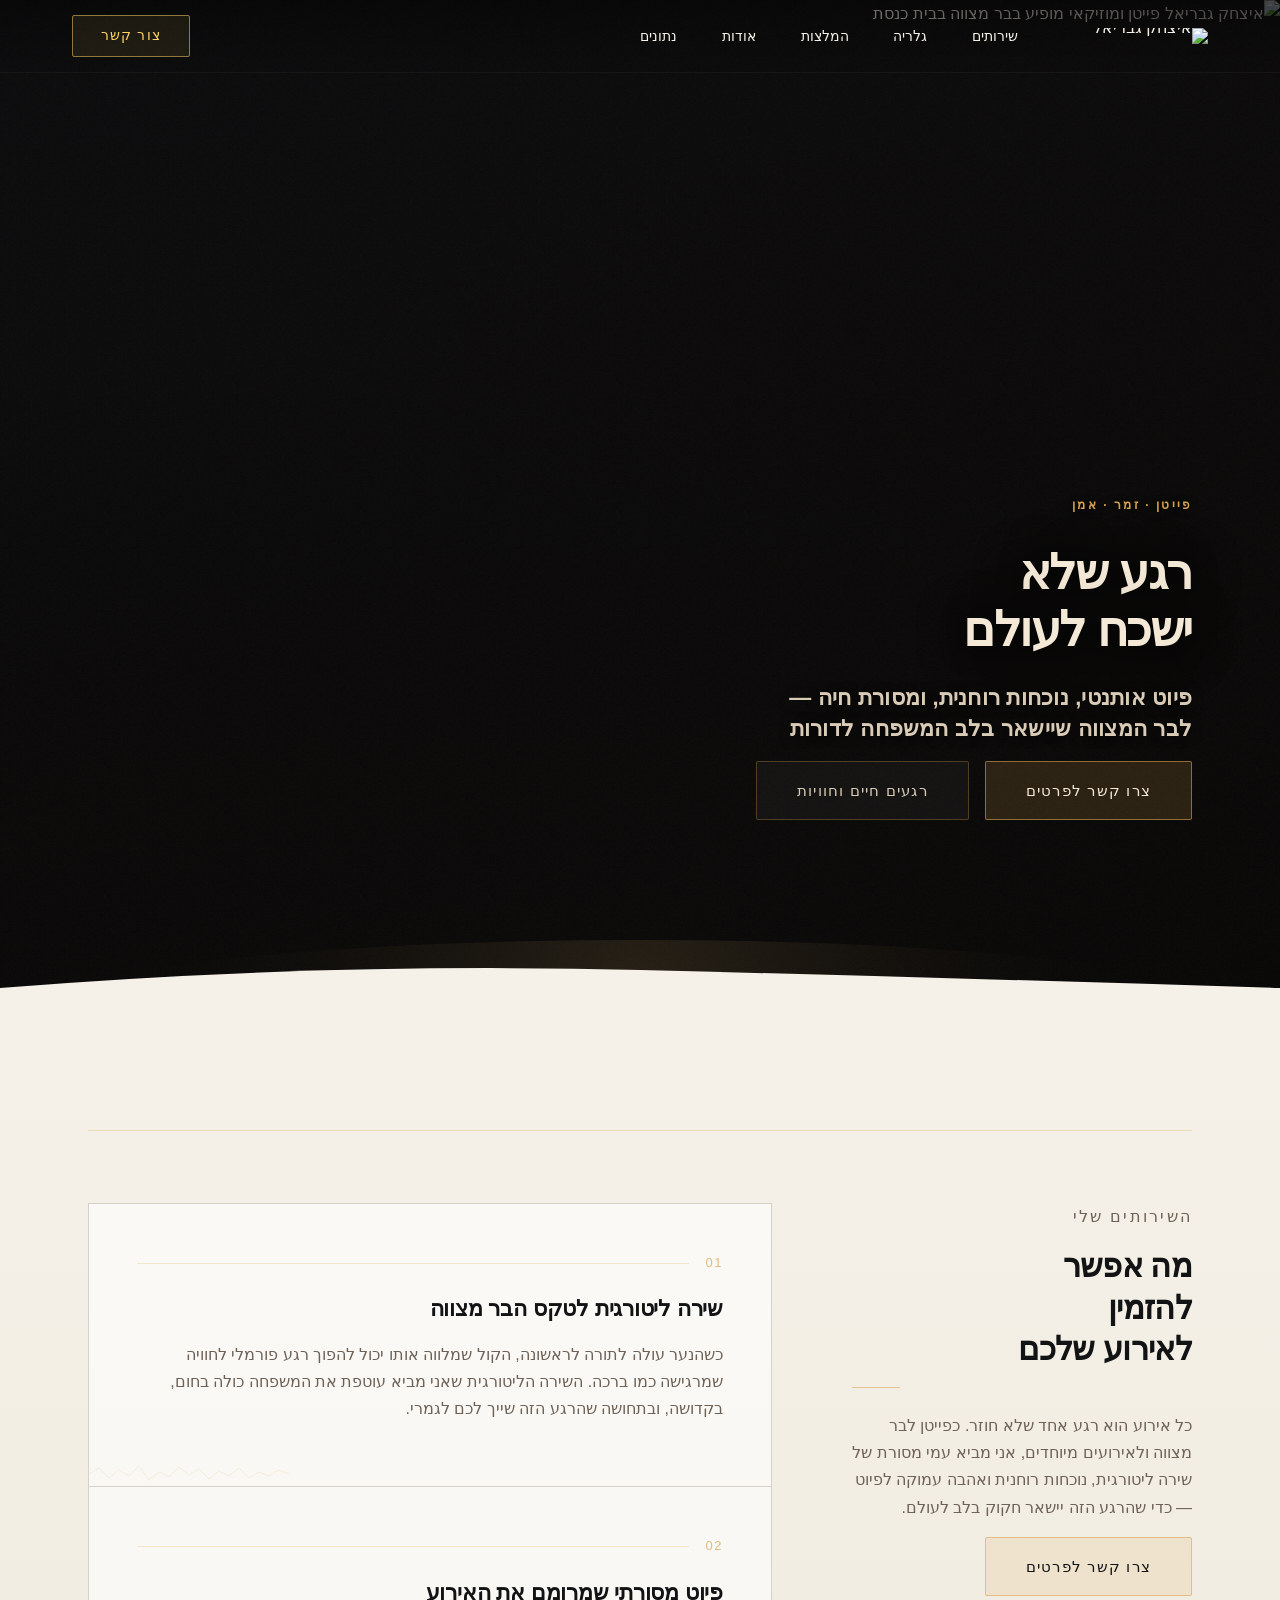
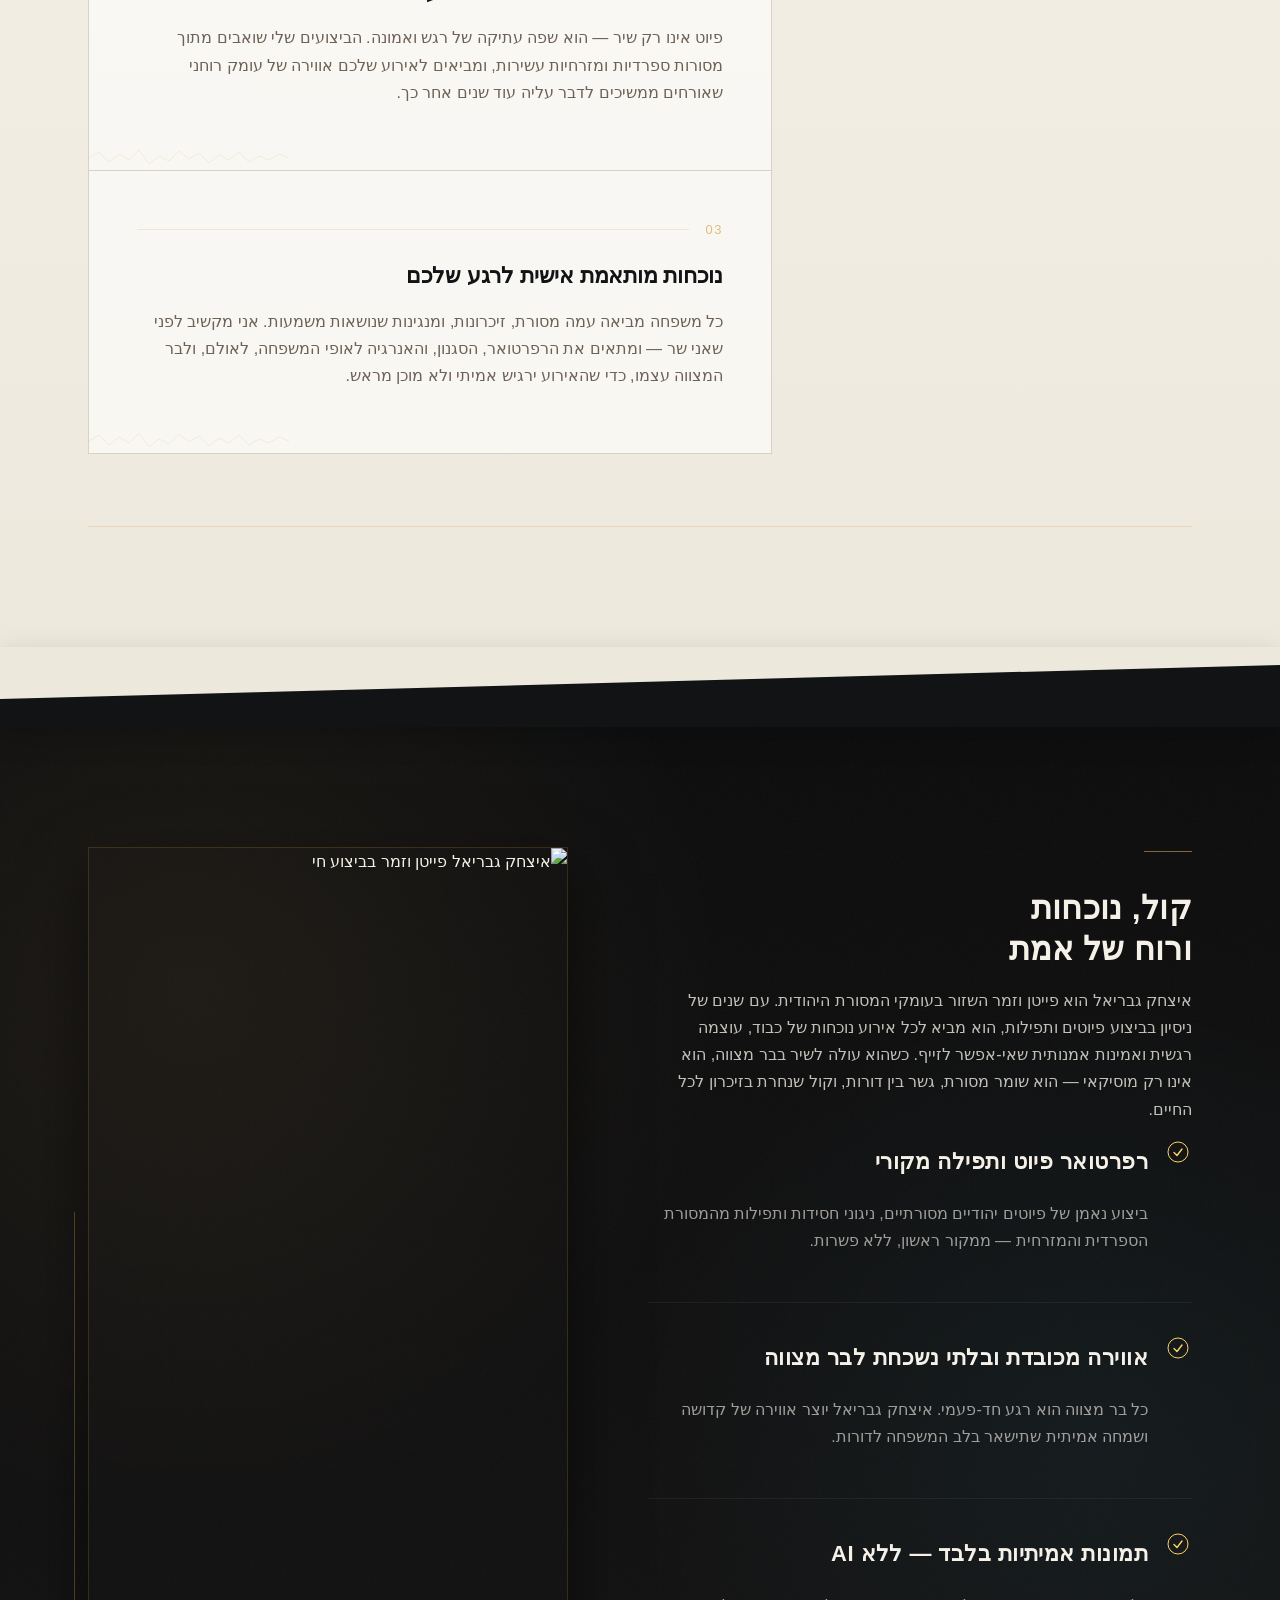
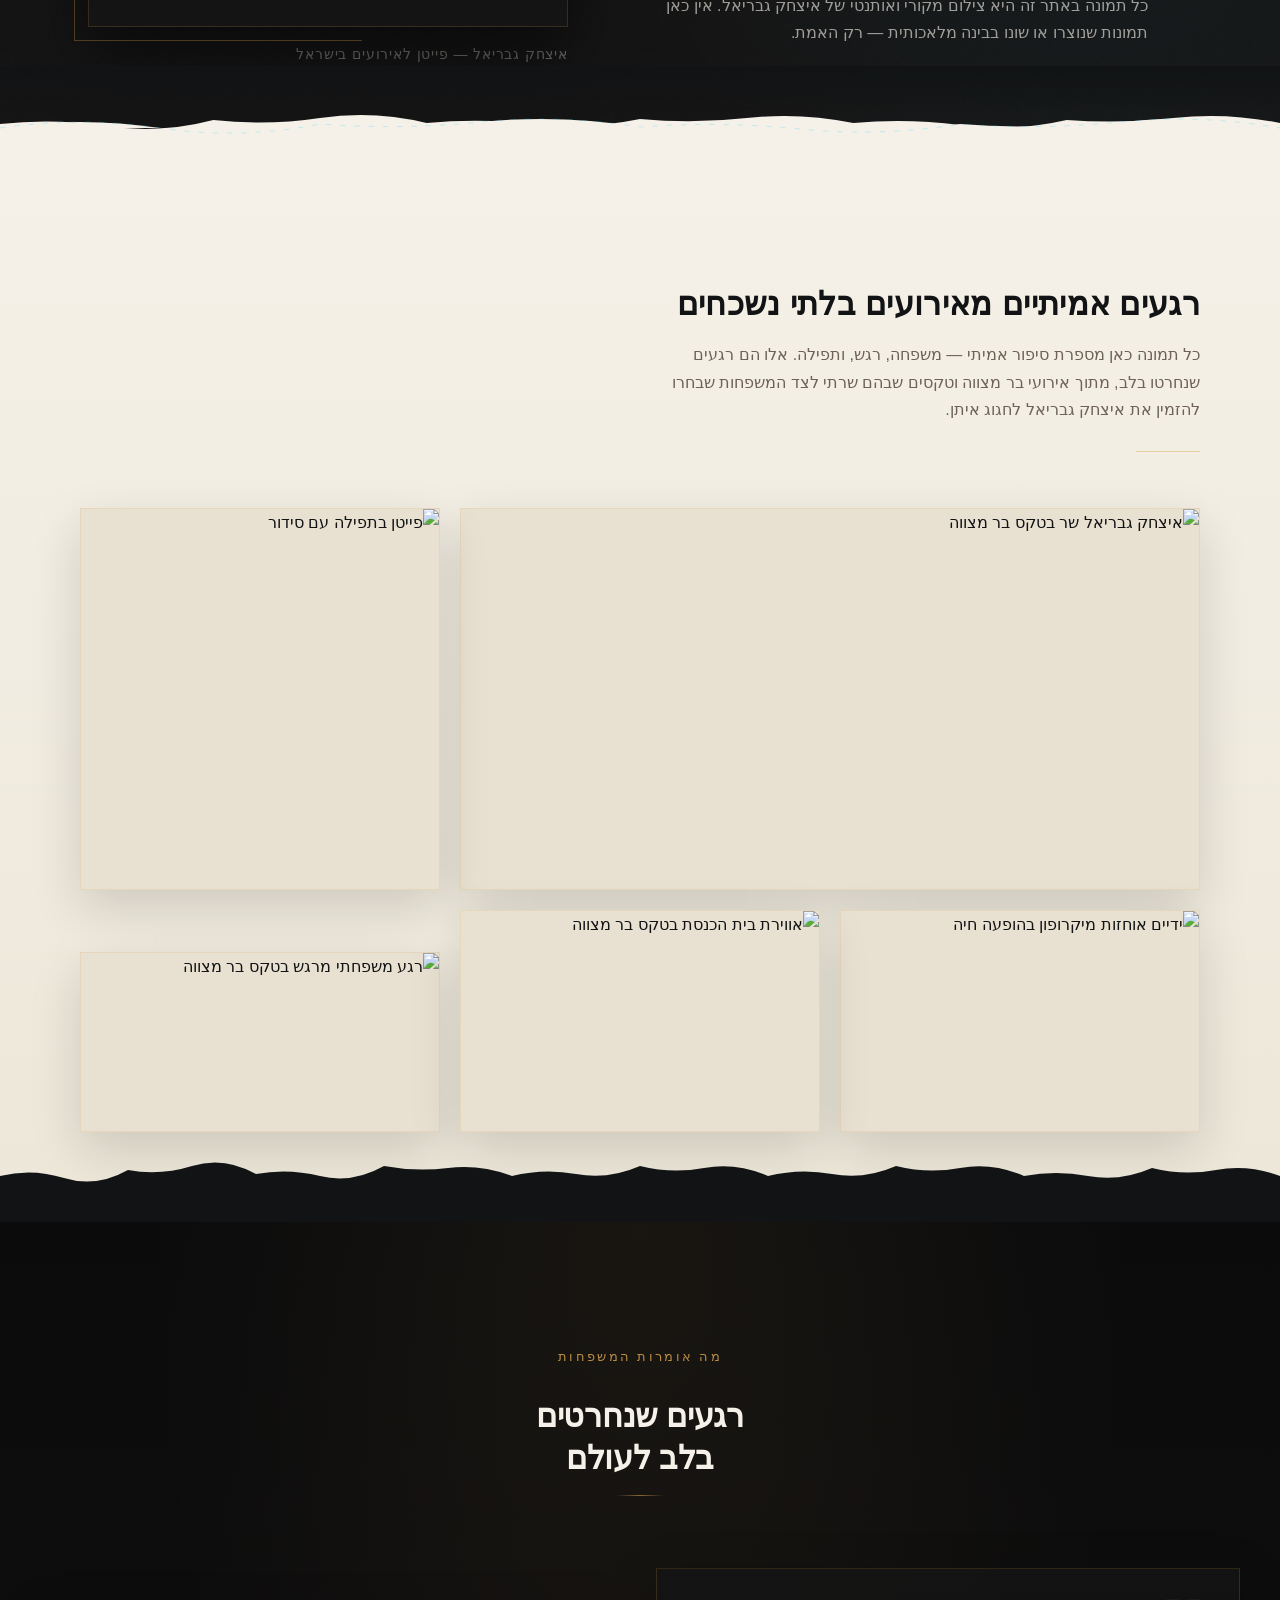
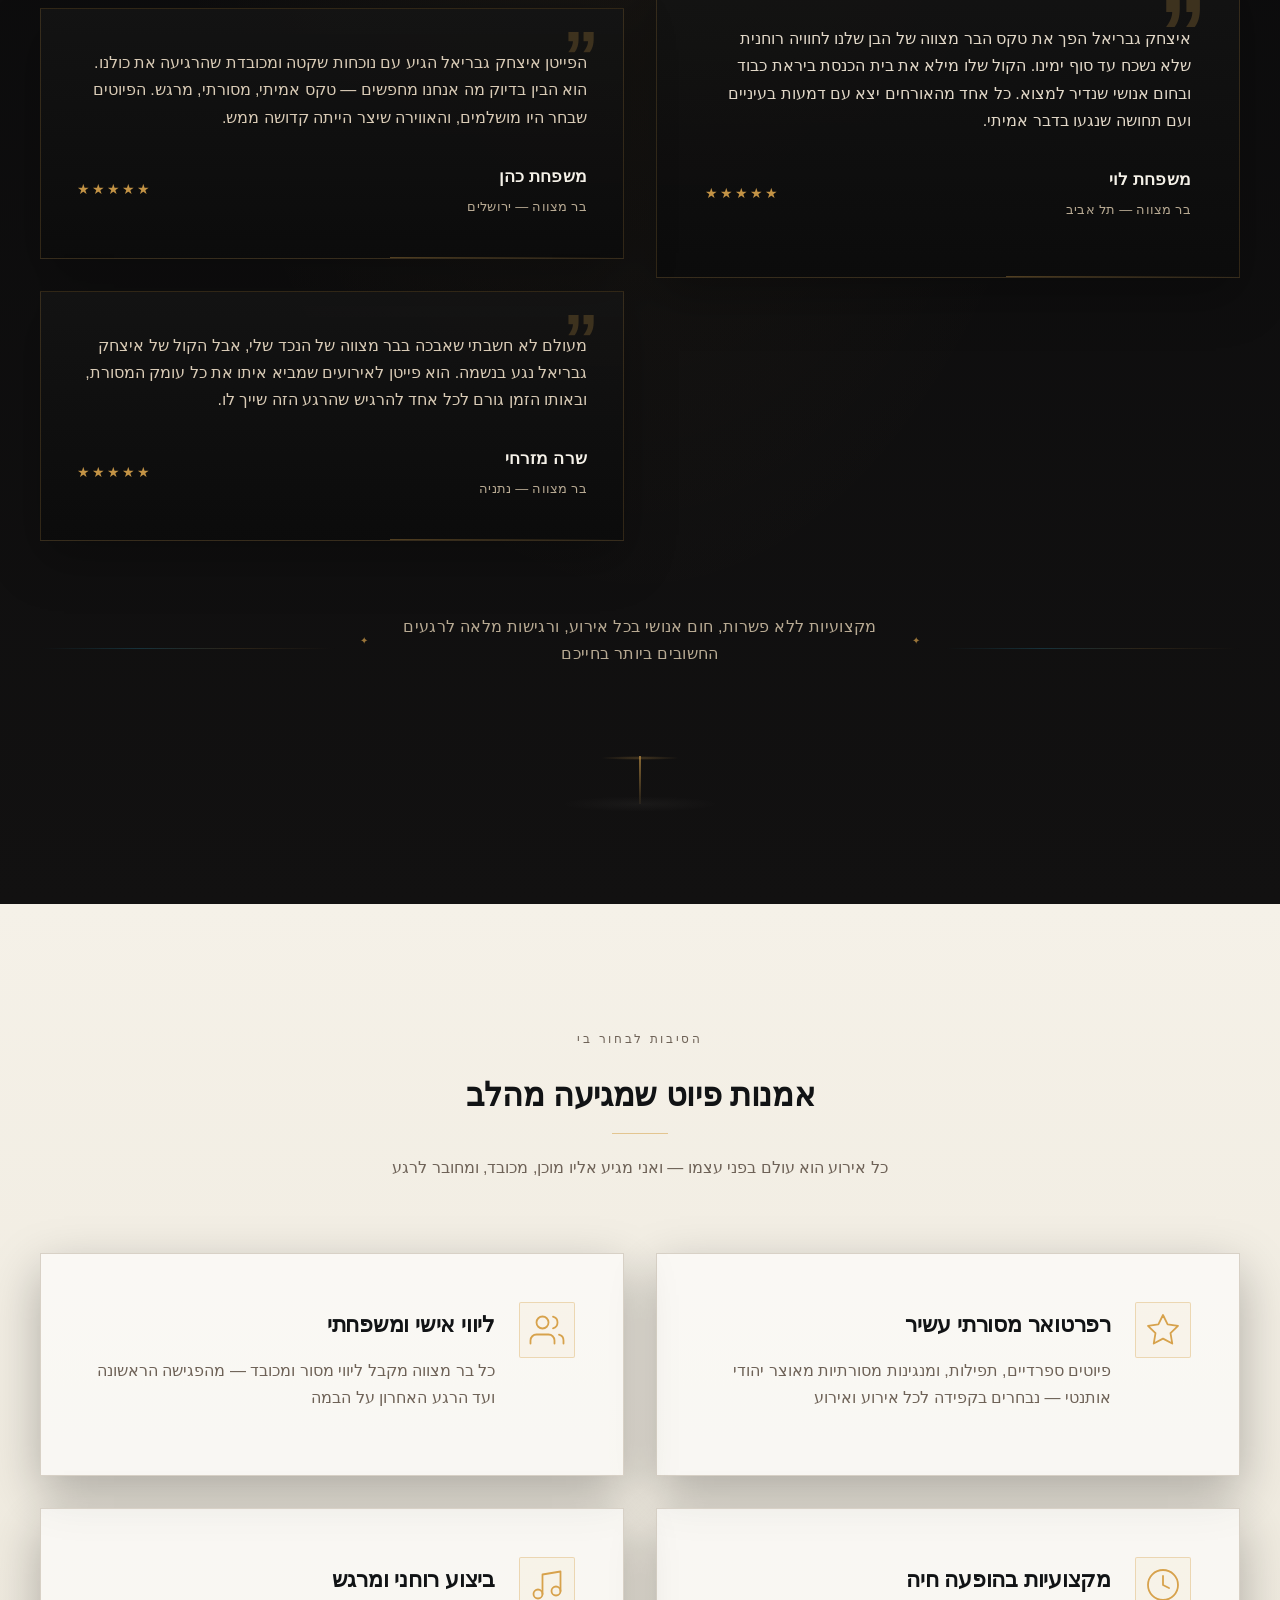
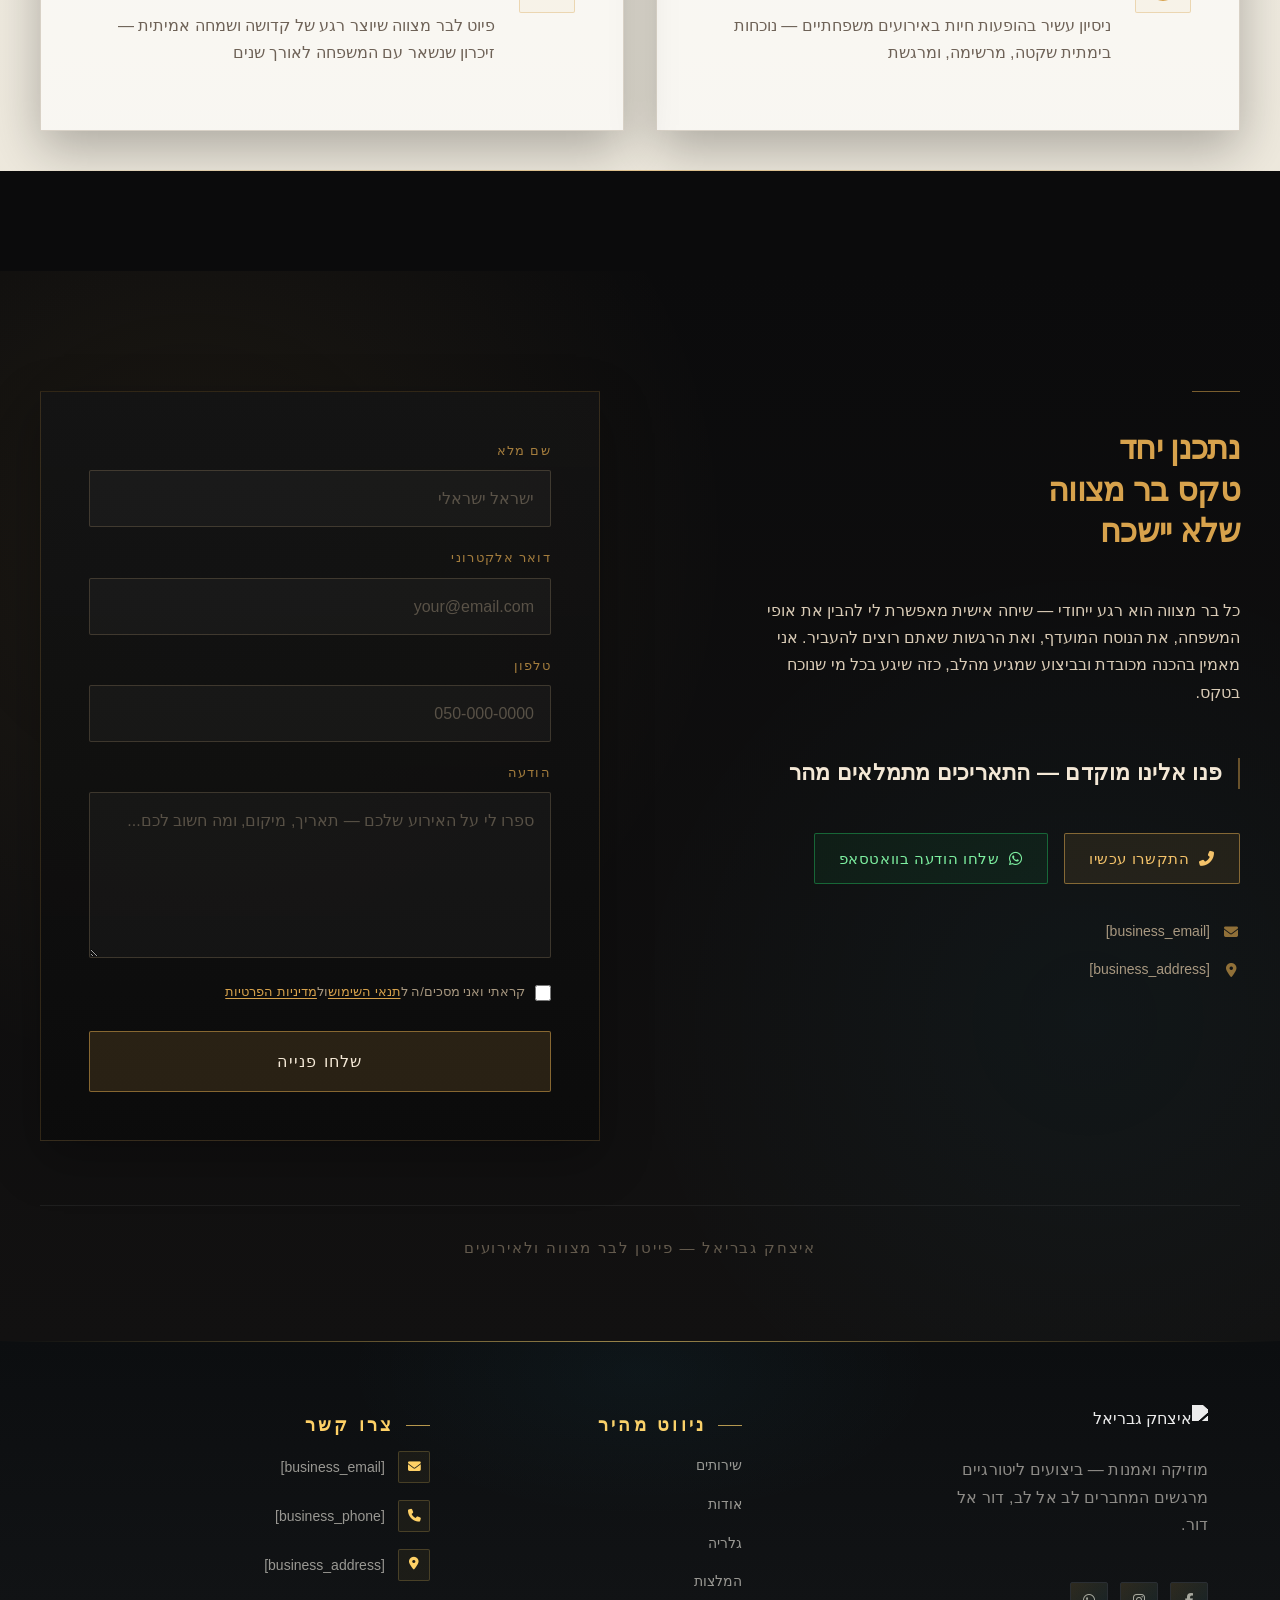
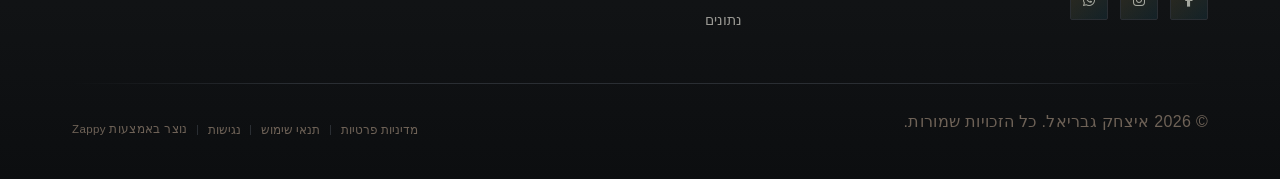
==== commit 1e248c27: "Background sync: Progressive GitHub Sync" ====
--- a/public/index.html
+++ b/public/index.html
@@ -1 +1 @@
-<!doctype html><html dir="rtl" lang="he"><head><meta charset="UTF-8"><meta content="width=device-width,initial-scale=1" name="viewport"><meta content="index, follow" name="robots"><title>הפייטן שיהפוך את הבר מצווה לרגע נצחי — איצחק גבריאל</title><meta content="איצחק גבריאל, פייטן מוביל לבר מצווה ואירועים בישראל, מביא איתו מסורת יהודית אותנטית, קול מרגש ונוכחות רוחנית בלתי נשכחת. צרו קשר עוד היום וקבעו את התאריך שלכם." name="description"><meta content="בר מצווה, פייטן לבר מצווה, פייטן לאירועים בישראל, איצחק גבריאל פייטן, פיוט מסורתי" name="keywords"><link href="/assets/favicon.ico" rel="icon" type="image/x-icon"><link href="/assets/favicon-16x16.png" rel="icon" type="image/png" sizes="16x16"><link href="/assets/favicon-32x32.png" rel="icon" type="image/png" sizes="32x32"><link href="/assets/favicon-48x48.png" rel="icon" type="image/png" sizes="48x48"><link href="/assets/favicon-192x192.png" rel="icon" type="image/png" sizes="192x192"><link href="/assets/favicon-512x512.png" rel="icon" type="image/png" sizes="512x512"><link href="/assets/apple-touch-icon.png" rel="apple-touch-icon"><script>!function(){"use strict";var t="5daa72d8-8f41-4134-8dc7-22e5e61497ec",e="https://api.zappy5.com/api/analytics/track",a=18e5,n=2592e6,o=!0,i=!0,r=!0;var s=function(){var e="zappy_visitor_"+t,a=null;try{if(a=localStorage.getItem(e)){var o=JSON.parse(a),i=Date.now();if(i-o.created<n)return o.lastSeen=i,localStorage.setItem(e,JSON.stringify(o)),o.id}}catch(t){console.warn("Zappy Analytics: LocalStorage not available")}var r="zv_"+Date.now()+"_"+Math.random().toString(36).substr(2,9);try{localStorage.setItem(e,JSON.stringify({id:r,created:Date.now(),lastSeen:Date.now()}))}catch(t){}return r}(),c=function(){var e="zappy_session_"+t,n=null;try{if(n=sessionStorage.getItem(e)){var o=JSON.parse(n),i=Date.now();if(i-o.timestamp<a)return o.timestamp=i,sessionStorage.setItem(e,JSON.stringify(o)),o.id}}catch(t){console.warn("Zappy Analytics: SessionStorage not available")}var r="zs_"+Date.now()+"_"+Math.random().toString(36).substr(2,9);try{sessionStorage.setItem(e,JSON.stringify({id:r,timestamp:Date.now()}))}catch(t){}return r}();function l(a,n){n=n||{};var o={website_id:t,event_type:a,page_path:window.location.pathname,referrer:document.referrer||"direct",visitor_id:s,session_id:c,metadata:n};if(navigator.sendBeacon){var i=new Blob([JSON.stringify(o)],{type:"application/json"});navigator.sendBeacon(e,i)}else fetch(e,{method:"POST",headers:{"Content-Type":"application/json"},body:JSON.stringify(o),keepalive:!0}).catch(function(t){console.warn("Zappy Analytics: Failed to track event",t)})}o&&l("pageview",{title:document.title,url:window.location.href}),i&&document.addEventListener("click",function(t){var e=t.target;if("BUTTON"===e.tagName||e.closest("button")){var a="BUTTON"===e.tagName?e:e.closest("button");l("click",{element:"button",text:a.textContent.trim().substring(0,100),id:a.id||null,class:a.className||null})}else if("A"===e.tagName||e.closest("a")){var n="A"===e.tagName?e:e.closest("a");l("navigation",{element:"link",text:n.textContent.trim().substring(0,100),href:n.href,external:n.hostname!==window.location.hostname})}},!0),r&&document.addEventListener("submit",function(t){var e=t.target;l("form_submit",{form_id:e.id||null,form_name:e.name||null,form_action:e.action||null,form_method:e.method||"GET"})},!0);var d=Date.now();window.addEventListener("beforeunload",function(){l("page_unload",{time_on_page:Math.floor((Date.now()-d)/1e3),page_path:window.location.pathname})}),window.zappyAnalytics={track:l,getVisitorId:function(){return s},getSessionId:function(){return c}}}()</script><meta content="הפייטן שיהפוך את הבר מצווה לרגע נצחי — איצחק גבריאל" property="og:title"><meta content="איצחק גבריאל, פייטן מוביל לבר מצווה ואירועים בישראל, מביא איתו מסורת יהודית אותנטית, קול מרגש ונוכחות רוחנית בלתי נשכחת. צרו קשר עוד היום וקבעו את התאריך שלכם." property="og:description"><meta content="summary_large_image" name="twitter:card"><meta content="הפייטן שיהפוך את הבר מצווה לרגע נצחי — איצחק גבריאל" name="twitter:title"><meta content="איצחק גבריאל, פייטן מוביל לבר מצווה ואירועים בישראל, מביא איתו מסורת יהודית אותנטית, קול מרגש ונוכחות רוחנית בלתי נשכחת. צרו קשר עוד היום וקבעו את התאריך שלכם." name="twitter:description"><meta content="website" property="og:type"><meta content="he_IL" property="og:locale"><link href="https://cdnjs.cloudflare.com/ajax/libs/font-awesome/6.4.0/css/all.min.css" rel="stylesheet"><link href="/assets/favicon.ico" rel="icon" type="image/x-icon"><link href="/assets/favicon-16x16.png" rel="icon" type="image/png" sizes="16x16"><link href="/assets/favicon-32x32.png" rel="icon" type="image/png" sizes="32x32"><link href="/assets/favicon-48x48.png" rel="icon" type="image/png" sizes="48x48"><link href="/assets/favicon-192x192.png" rel="icon" type="image/png" sizes="192x192"><link href="/assets/favicon-512x512.png" rel="icon" type="image/png" sizes="512x512"><link href="/assets/apple-touch-icon.png" rel="apple-touch-icon"><link href="https://cdn.jsdelivr.net/npm/vanilla-cookieconsent@3/dist/cookieconsent.css" rel="stylesheet"><script src="https://cdn.jsdelivr.net/npm/vanilla-cookieconsent@3/dist/cookieconsent.umd.js"></script><script src="https://cdn.jsdelivr.net/gh/mickidum/acc_toolbar/acctoolbar/acctoolbar.min.js"></script><link href="/styles.css" rel="stylesheet"><style id="zappy-dropdown-submenu-styles">#navMenu li:has(.sub-menu),.nav-menu li:has(.sub-menu),.navbar li:has(.sub-menu),nav li:has(.sub-menu){position:relative}#navMenu .sub-menu,.nav-menu .sub-menu,.navbar .sub-menu,nav .sub-menu{display:block!important;position:absolute!important;top:100%;left:0;min-width:220px;background:#fff;border-radius:8px;box-shadow:0 8px 25px rgba(0,0,0,.15);padding:8px 0;opacity:0;visibility:hidden;transform:translateY(10px);transition:all .3s ease;z-index:1000;list-style:none;pointer-events:none}#navMenu li:hover>.sub-menu,.nav-menu li:hover>.sub-menu,.navbar li:hover>.sub-menu,nav li:hover>.sub-menu{opacity:1!important;visibility:visible!important;transform:translateY(0)!important;pointer-events:auto!important}.sub-menu li{list-style:none;margin:0;padding:0}.sub-menu a{display:block!important;padding:10px 16px!important;color:var(--text-dark,#333)!important;font-weight:500;text-decoration:none;white-space:nowrap;transition:background-color .2s}.sub-menu .zappy-nav-child>a{padding-left:28px!important;font-size:.9em!important;opacity:.85!important}[dir=rtl] .sub-menu .zappy-nav-child>a,html[lang=ar] .sub-menu .zappy-nav-child>a,html[lang=he] .sub-menu .zappy-nav-child>a{padding-left:10px!important;padding-right:28px!important}.sub-menu .zappy-nav-parent>a{font-weight:600!important}.sub-menu a:hover{background-color:#f5f5f5}[dir=rtl] .nav-menu .sub-menu,[dir=rtl] .navbar .sub-menu,[dir=rtl] nav .sub-menu,html[lang=ar] .nav-menu .sub-menu,html[lang=ar] .navbar .sub-menu,html[lang=ar] nav .sub-menu,html[lang=he] .nav-menu .sub-menu,html[lang=he] .navbar .sub-menu,html[lang=he] nav .sub-menu{left:auto!important;right:0!important}.sub-menu:empty,.sub-menu:not(:has(li)):not(:has(> a)),.sub-menu:not(:has(li:not(.zappy-hidden-menu-item))):not(:has(> a)){display:none!important;opacity:0!important;visibility:hidden!important;pointer-events:none!important}li:has(.menu-group-title):hover>.sub-menu{opacity:1!important;visibility:visible!important;transform:translateY(0)!important;pointer-events:auto!important}#navMenu>li>.menu-group-title,.nav-menu>li>.menu-group-title{display:inline-block;padding:.5rem 1rem;cursor:default;user-select:none}@media (max-width:768px){#navMenu .sub-menu,.nav-menu .sub-menu,.navbar .sub-menu,nav .sub-menu{position:static!important;transform:none!important;box-shadow:none!important;background:0 0!important;max-height:0;overflow:hidden;opacity:0;visibility:hidden;transition:max-height .3s ease,opacity .3s ease;padding:0!important;border-radius:0!important}#navMenu .sub-menu.mobile-expanded,.nav-menu .sub-menu.mobile-expanded,.navbar .sub-menu.mobile-expanded{max-height:none!important;overflow-y:visible!important;opacity:1!important;visibility:visible!important;padding:8px 0 8px 16px!important}[dir=rtl] .sub-menu.mobile-expanded,html[lang=he] .sub-menu.mobile-expanded{padding:8px 16px 8px 0!important}#navMenu li:hover>.sub-menu,.nav-menu li:hover>.sub-menu,.navbar li:hover>.sub-menu,nav li:hover>.sub-menu{opacity:0;visibility:hidden;pointer-events:none}#navMenu li>.sub-menu.mobile-expanded,.nav-menu li>.sub-menu.mobile-expanded,.navbar li>.sub-menu.mobile-expanded,nav li>.sub-menu.mobile-expanded{opacity:1!important;visibility:visible!important;pointer-events:auto!important}#navMenu li:has(.sub-menu),.nav-menu li:has(.sub-menu),.navbar li:has(.sub-menu),nav li:has(.sub-menu){display:flex!important;flex-wrap:wrap!important;align-items:center!important;position:relative!important;min-height:44px!important}#navMenu li:has(.sub-menu)>a,.nav-menu li:has(.sub-menu)>a,.navbar li:has(.sub-menu)>a,nav li:has(.sub-menu)>a{flex:1!important;min-width:0!important}#navMenu li:has(.sub-menu)>.menu-group-title,.nav-menu li:has(.sub-menu)>.menu-group-title,.navbar li:has(.sub-menu)>.menu-group-title,nav li:has(.sub-menu)>.menu-group-title{flex:1!important;min-width:0!important;padding:0!important;line-height:inherit!important}#navMenu li:has(.sub-menu)>.sub-menu,.nav-menu li:has(.sub-menu)>.sub-menu,.navbar li:has(.sub-menu)>.sub-menu,nav li:has(.sub-menu)>.sub-menu{flex-basis:100%!important;width:100%!important}#navMenu li:has(.sub-menu)>a [class*=arrow],#navMenu li:has(.sub-menu)>a [class*=chevron],.nav-menu li:has(.sub-menu)>a .fa-angle-down,.nav-menu li:has(.sub-menu)>a .fa-chevron-down,.nav-menu li:has(.sub-menu)>a [class*=arrow],.nav-menu li:has(.sub-menu)>a [class*=chevron],nav li:has(.sub-menu)>a [class*=arrow],nav li:has(.sub-menu)>a [class*=chevron]{display:none!important;visibility:hidden!important}.mobile-submenu-toggle{display:flex!important;align-items:center!important;justify-content:center!important;width:44px!important;height:auto!important;background:0 0!important;border:none!important;cursor:pointer!important;color:var(--text-dark)!important;position:static!important;flex-shrink:0!important;align-self:stretch!important;z-index:2!important;padding:0!important;margin:0!important}.mobile-submenu-toggle::after{content:''!important;width:0!important;height:0!important;border-left:6px solid transparent!important;border-right:6px solid transparent!important;border-top:7px solid currentColor!important;transition:transform .3s ease!important}.mobile-submenu-toggle.expanded::after{transform:rotate(180deg)!important}.sub-menu a{padding:10px 0!important;display:block!important;color:var(--text-dark)!important;white-space:normal!important}.sub-menu .zappy-nav-child>a{padding-left:28px!important;font-size:.9em!important;opacity:.85!important}[dir=rtl] .sub-menu .zappy-nav-child>a,html[lang=ar] .sub-menu .zappy-nav-child>a,html[lang=he] .sub-menu .zappy-nav-child>a{padding-left:0!important;padding-right:28px!important}.sub-menu .zappy-nav-parent>a{font-weight:600!important}#navMenu.active,.nav-menu.active{max-width:100vw!important;overflow-x:hidden!important;box-sizing:border-box!important}.navbar .sub-menu li a,.zappy-products-dropdown .sub-menu a,nav.navbar .sub-menu li a{color:var(--text-dark)!important}}@media (min-width:769px){.mobile-submenu-toggle{display:none!important}}</style><style id="mobile-lang-menu-deployed-css">@media (max-width:768px){.lang-switcher,.nav-container .lang-switcher,.nav-cta-container .lang-switcher,.nav-ecommerce-icons .lang-switcher,.nav-icons-left .lang-switcher,.navbar .lang-switcher,.navbar .nav-cta-container .lang-switcher{display:none!important}.mobile-lang-menu{width:100%;border-top:1px solid rgba(128,128,128,.2);padding:8px 0 0 0;margin-top:8px}.mobile-lang-toggle{display:flex!important;align-items:center;justify-content:space-between;width:100%;padding:12px 16px;background:0 0;border:none;cursor:pointer;font-size:15px;color:inherit;font-family:inherit}.mobile-lang-toggle::after{content:'';display:inline-block;width:8px;height:8px;border-right:2px solid currentColor;border-bottom:2px solid currentColor;transform:rotate(45deg);transition:transform .3s ease;margin-left:8px}.mobile-lang-toggle.expanded::after{transform:rotate(-135deg)}.mobile-lang-options{max-height:0;overflow:hidden;transition:max-height .3s ease}.mobile-lang-options.expanded{max-height:300px}.mobile-lang-option{display:flex!important;align-items:center;gap:10px;padding:10px 24px;text-decoration:none;color:inherit;font-size:14px;font-family:inherit}.mobile-lang-option:hover{background:rgba(128,128,128,.1)}.mobile-lang-option.active{font-weight:600;opacity:.7;pointer-events:none}.mobile-lang-option img{width:20px;height:20px;border-radius:50%}}@media (min-width:769px){.mobile-lang-menu{display:none!important}}</style><style id="zappy-widget-visibility">#mic-access-tool-box,#mic-access-tool-general-button,#mic-init-access-tool #mic-access-tool-box,#mic-init-access-tool #mic-access-tool-general-button,#mic-init-access-tool .mic-access-tool-general-button,._access-icon,._access-menu,.mic-access-tool-box,.mic-access-tool-general-button,div[id*=mic-access-tool-box]{display:none!important;visibility:hidden!important;opacity:0!important;pointer-events:none!important}</style></head><body><nav class="navbar" dir="rtl"><button class="mobile-toggle" aria-label="Menu" id="mobileToggle"><svg viewBox="0 0 24 24" fill="none" height="24" width="24" class="hamburger-icon"><path d="M3 12h18M3 6h18M3 18h18" stroke="currentColor" stroke-width="2" stroke-linecap="round"></path></svg><svg viewBox="0 0 24 24" fill="none" height="24" width="24" class="close-icon" style="display:none"><path d="M18 6L6 18M6 6l12 12" stroke="currentColor" stroke-width="2" stroke-linecap="round"></path></svg></button><button class="phone-header-btn" aria-label="Call" data-phone="[business_phone]"><svg viewBox="0 0 24 24" fill="currentColor" height="20" width="20"><path d="M22 16.92v3a2 2 0 0 1-2.18 2 19.79 19.79 0 0 1-8.63-3.07 19.5 19.5 0 0 1-6-6 19.79 19.79 0 0 1-3.07-8.67A2 2 0 0 1 4.11 2h3a2 2 0 0 1 2 1.72 12.84 12.84 0 0 0 .7 2.81 2 2 0 0 1-.45 2.11L8.09 9.91a16 16 0 0 0 6 6l1.27-1.27a2 2 0 0 1 2.11-.45 12.84 12.84 0 0 0 2.81.7A2 2 0 0 1 22 16.92z"></path></svg></button><div class="nav-container"><div class="nav-right-group"><div class="nav-brand"><a href="/" class="logo-link"><img alt="איצחק גבריאל" src="/assets/logo.webp" class="logo"></a></div><ul class="nav-menu" id="navMenu"><li><a href="#services">שירותים</a></li><li><a href="#about">אודות</a></li><li><a href="#gallery">גלריה</a></li><li><a href="#testimonials">המלצות</a></li><li><a href="#stats">נתונים</a></li></ul></div><div class="nav-cta-container"><a href="#contact" class="nav-cta-btn">צור קשר</a></div></div></nav><script>window.addEventListener("load",function(){const e=document.querySelector(".navbar, nav, header");if(!e)return void console.log("[Navbar] Navbar element not found");let t=document.getElementById("mobileToggle")||document.querySelector(".mobile-toggle")||document.querySelector(".hamburger")||document.querySelector(".hamburger-menu")||document.querySelector(".menu-toggle")||document.querySelector(".burger-menu")||document.querySelector('[aria-label="Menu"]')||document.querySelector('[aria-label="תפריט"]');const o=document.querySelector(".phone-header-btn"),n=window.getComputedStyle(e);let r=n.backgroundColor;if(console.log("[Navbar] Initial navbar background:",r),"transparent"===r||"rgba(0, 0, 0, 0)"===r||r.startsWith("rgba")&&r.includes(", 0)")){const e=n.backgroundImage;if(e&&"none"!==e)console.log("[Navbar] Navbar has background image/gradient, using dark text"),r="rgb(240, 240, 240)";else{const e=window.getComputedStyle(document.body).backgroundColor;console.log("[Navbar] Navbar transparent, using body background:",e),r=e}}const i=r.match(/\d+/g);if(i&&i.length>=3){const e=(.299*parseInt(i[0])+.587*parseInt(i[1])+.114*parseInt(i[2]))/255;console.log("[Navbar] Mobile button colors preserved from Claude CSS (luminance:",e.toFixed(2)+")");const n=document.createElement("style");n.id="zappy-mobile-nav-fix";document.documentElement.lang;document.documentElement.dir,n.textContent='\n        /* Hide mobile buttons on desktop, show only on mobile */\n        @media (min-width: 769px) {\n          .mobile-toggle,\n          .phone-header-btn {\n            display: none !important;\n          }\n        }\n        \n        /* Show and position mobile buttons correctly on mobile */\n        @media (max-width: 768px) {\n          .mobile-toggle,\n          .phone-header-btn {\n            position: absolute !important;\n            top: 50% !important;\n            transform: translateY(-50%) !important;\n            z-index: 1001 !important;\n            display: flex !important;\n            align-items: center !important;\n            justify-content: center !important;\n            width: 36px !important;\n            height: 36px !important;\n            border-radius: 50% !important;\n            border: none !important;\n            cursor: pointer !important;\n            padding: 6px !important;\n            background: none !important;\n            color: var(--nav-text, var(--text-dark)) !important;\n          }\n          \n          /* LTR positioning (default): hamburger LEFT, phone RIGHT */\n          html:not([dir="rtl"]):not([lang="he"]):not([lang="ar"]) .mobile-toggle,\n          html[dir="ltr"] .mobile-toggle {\n            left: 12px !important;\n            right: auto !important;\n          }\n          html:not([dir="rtl"]):not([lang="he"]):not([lang="ar"]) .phone-header-btn,\n          html[dir="ltr"] .phone-header-btn {\n            right: 12px !important;\n            left: auto !important;\n          }\n          \n          /* RTL positioning: hamburger RIGHT, phone LEFT */\n          html[dir="rtl"] .mobile-toggle,\n          html[lang="he"] .mobile-toggle,\n          html[lang="ar"] .mobile-toggle {\n            right: 12px !important;\n            left: auto !important;\n          }\n          html[dir="rtl"] .phone-header-btn,\n          html[lang="he"] .phone-header-btn,\n          html[lang="ar"] .phone-header-btn {\n            left: 12px !important;\n            right: auto !important;\n          }\n          \n          /* CRITICAL: Ensure nav-container has min-height on mobile */\n          /* All children are positioned absolutely/fixed on mobile, so height:auto collapses to 0 */\n          .nav-container {\n            min-height: 70px !important;\n            position: relative !important;\n          }\n          \n          /* Ensure SVG icons are properly sized and inherit color */\n          .mobile-toggle svg,\n          .phone-header-btn svg {\n            width: 24px !important;\n            height: 24px !important;\n            /* Don\'t force display - let JavaScript control hamburger/close toggle */\n          }\n          \n          /* Reset nav-cta-container on mobile - remove desktop box-shadow/padding */\n          /* that creates a visible ghost box when CTA button is hidden */\n          .nav-cta-container {\n            box-shadow: none !important;\n            padding: 0 !important;\n          }\n          \n          /* Hide nav-cta-container entirely on mobile when there\'s no lang-switcher */\n          /* (only the CTA button is inside, and it\'s hidden on mobile) */\n          .nav-cta-container:not(:has(.lang-switcher)) {\n            display: none !important;\n          }\n          \n          /* CRITICAL: Prevent hero image fade gradient from bleeding over headline text */\n          /* The .image-fade-gradient has bottom: -30px (extends below parent) */\n          /* On mobile stacked layout, this overlaps the h1 text below the image */\n          .hero-image-column {\n            overflow: hidden !important;\n          }\n          .image-fade-gradient {\n            bottom: 0 !important;\n          }\n          \n          /* Hide desktop language switcher on mobile - hamburger menu handles it */\n          /* High specificity to override stored CSS */\n          .lang-switcher,\n          .nav-cta-container .lang-switcher,\n          .nav-container .lang-switcher,\n          .navbar .lang-switcher,\n          .navbar .nav-cta-container .lang-switcher {\n            display: none !important;\n          }\n        }\n      ';const r=document.getElementById("zappy-mobile-nav-fix");r&&r.remove(),document.head.appendChild(n),console.log("[Navbar] Critical CSS injected for mobile nav positioning");const l=window.innerWidth<=768;if(t){const e=t.querySelector(".hamburger-icon"),o=t.querySelector(".close-icon");e&&(e.style.setProperty("width","24px","important"),e.style.setProperty("height","24px","important"),e.style.setProperty("display","block","important")),o&&(o.style.setProperty("width","24px","important"),o.style.setProperty("height","24px","important"),o.style.setProperty("display","none","important")),l?(t.style.setProperty("position","absolute","important"),t.style.setProperty("top","50%","important"),t.style.setProperty("transform","translateY(-50%)","important"),t.style.setProperty("z-index","1001","important"),t.style.removeProperty("left"),t.style.removeProperty("right"),console.log("[Navbar] Mobile toggle positioning applied (mobile viewport)")):(t.style.removeProperty("position"),t.style.removeProperty("top"),t.style.removeProperty("transform"),t.style.removeProperty("z-index"),t.style.removeProperty("left"),t.style.removeProperty("right"),console.log("[Navbar] Desktop viewport - cleared mobile toggle inline positioning"))}if(o){const e=o.querySelector("svg");e&&(e.style.width="24px",e.style.height="24px",e.setAttribute("width","24"),e.setAttribute("height","24")),l?(o.style.setProperty("position","absolute","important"),o.style.setProperty("top","50%","important"),o.style.setProperty("transform","translateY(-50%)","important"),o.style.setProperty("z-index","1001","important"),o.style.removeProperty("left"),o.style.removeProperty("right"),console.log("[Navbar] Phone button positioning applied (mobile viewport)")):(o.style.removeProperty("position"),o.style.removeProperty("top"),o.style.removeProperty("transform"),o.style.removeProperty("z-index"),o.style.removeProperty("left"),o.style.removeProperty("right"),console.log("[Navbar] Desktop viewport - cleared phone button inline positioning"))}}else console.log("[Navbar] Could not parse background color:",r);t=document.getElementById("mobileToggle")||document.querySelector(".mobile-toggle")||document.querySelector(".hamburger")||document.querySelector(".hamburger-menu")||document.querySelector(".menu-toggle")||document.querySelector(".burger-menu")||document.querySelector('[aria-label="Menu"]')||document.querySelector('[aria-label="תפריט"]');const l=document.getElementById("navMenu")||document.querySelector(".nav-menu")||document.querySelector(".nav-links")||document.querySelector("nav ul:not(.submenu)");if(!t||!l)return void console.log("[Navbar] Mobile toggle or menu not found:",{toggle:!!t,menu:!!l});l.id||(l.id="navMenu"),console.log("[Navbar] Initializing mobile menu...");const a=t.cloneNode(!0);t.parentNode.replaceChild(a,t),a.addEventListener("click",function(e){e.preventDefault(),e.stopPropagation();const t=this.querySelector(".hamburger-icon"),o=this.querySelector(".close-icon");l.classList.contains("active")?(l.classList.remove("active"),t&&t.style.setProperty("display","block","important"),o&&o.style.setProperty("display","none","important"),document.body.style.overflow="",console.log("[Navbar] Menu closed")):(l.classList.add("active"),t&&t.style.setProperty("display","none","important"),o&&o.style.setProperty("display","block","important"),document.body.style.overflow="hidden",console.log("[Navbar] Menu opened"))}),l.querySelectorAll("a").forEach(function(e){e.addEventListener("click",function(){if("#"===this.getAttribute("href"))return;const e=a.querySelector(".hamburger-icon"),t=a.querySelector(".close-icon");l.classList.remove("active"),e&&e.style.setProperty("display","block","important"),t&&t.style.setProperty("display","none","important"),document.body.style.overflow="",console.log("[Navbar] Menu closed (link clicked)")})});var s=l.querySelectorAll(".dropdown-toggle");s.forEach(function(e){e.addEventListener("click",function(e){e.preventDefault(),e.stopPropagation();var t=this.closest(".nav-dropdown");t&&(t.parentNode.querySelectorAll(".nav-dropdown.open").forEach(function(e){e!==t&&e.classList.remove("open")}),t.classList.toggle("open"),console.log("[Navbar] Dropdown toggled:",t.classList.contains("open")?"open":"closed"))})}),document.addEventListener("click",function(e){e.target.closest(".nav-dropdown")||document.querySelectorAll(".nav-dropdown.open").forEach(function(e){e.classList.remove("open")})}),console.log("[Navbar] Dropdown handlers initialized for "+s.length+" dropdowns"),o&&o.addEventListener("click",function(){const e=document.querySelectorAll('a[href^="tel:"]'),t=e.length>0?e[0].getAttribute("href").replace("tel:",""):"[business_phone]";window.location.href="tel:"+t,console.log("[Navbar] Phone button clicked")}),console.log("[Navbar] Mobile menu initialized successfully");const p=function(){const e=document.querySelector(".whatsapp-float");e&&(window.innerWidth>=769?(e.style.setProperty("display","none","important"),e.style.setProperty("visibility","hidden","important"),e.style.setProperty("opacity","0","important"),e.style.setProperty("pointer-events","none","important"),console.log("[WhatsApp] Button hidden on desktop")):(e.style.removeProperty("display"),e.style.removeProperty("visibility"),e.style.removeProperty("opacity"),e.style.removeProperty("pointer-events"),console.log("[WhatsApp] Button visible on mobile")))};let c;p(),window.addEventListener("resize",function(){clearTimeout(c),c=setTimeout(p,100)})})</script><main><section class="index-hero-section" data-layout-spec="בית-hero" dir="rtl" data-hero-type="fullscreen-scrim"><div class="index-hero-bg"><img alt="איצחק גבריאל פייטן ומוזיקאי מופיע בבר מצווה בבית כנסת" src="/assets/site-index-hero-image-1.webp" data-context="Itzhak Gabriel, a cantor and piyyut singer, performing at a bar mitzvah ceremony inside a beautifully lit synagogue or event hall. He stands at the center, dressed in elegant traditional attire, microphone in hand, eyes closed in spiritual devotion. Warm amber and golden stage lighting cascades from above, creating dramatic shadows and a sacred, cinematic atmosphere. The audience is softly visible in the background, emotionally moved. Rich wooden ark or ornate synagogue architecture frames the scene. The mood is solemn, deeply spiritual, and concert-like — real documentary photography, no AI alterations." data-placeholder="index-hero-image-1" height="1080" width="1920" data-hero-bg="true"></div><div class="index-hero-scrim" aria-hidden="true"></div><div class="index-hero-grain" aria-hidden="true"></div><div class="index-hero-content"><div class="index-hero-inner"><span class="index-hero-eyebrow">פייטן · זמר · אמן</span><h1 class="index-hero-h1">רגע שלא<br>ישכח לעולם</h1><h3 class="index-hero-subtitle">פיוט אותנטי, נוכחות רוחנית, ומסורת חיה —<br>לבר המצווה שיישאר בלב המשפחה לדורות</h3><div class="index-hero-ctas"><a href="#contact" class="index-hero-btn-primary">צרו קשר לפרטים</a><a href="#gallery" class="index-hero-btn-secondary">רגעים חיים וחוויות</a></div></div></div><div class="index-hero-divider-wrapper"><svg viewBox="0 0 1440 110" xmlns="http://www.w3.org/2000/svg" aria-hidden="true" data-no-icon-edit="true" preserveAspectRatio="none"><defs><radialGradient cx="50%" cy="100%" gradientUnits="userSpaceOnUse" id="heroSpotlight" r="60%"><stop offset="0%" stop-color="rgba(244,195,106,0.13)"></stop><stop offset="100%" stop-color="rgba(0,0,0,0)"></stop></radialGradient></defs><ellipse cx="720" cy="110" fill="url(#heroSpotlight)" rx="680" ry="70"></ellipse><path d="M0,110 L0,88 Q360,62 720,70 Q1080,78 1440,88 L1440,110 Z" fill="var(--bg-light)"></path><path d="M0,110 L0,96 Q180,80 360,86 Q540,92 720,82 Q900,72 1080,86 Q1260,100 1440,94 L1440,110 Z" fill="var(--bg-light)"></path></svg></div></section><section class="index-services-section" data-layout-spec="בית-services" dir="rtl" id="services"><div class="index-services-container"><div class="index-services-top-rule"></div><div class="index-services-layout"><aside class="index-services-intro"><p class="index-services-label">השירותים שלי</p><h2 class="index-services-heading">מה אפשר<br>להזמין<br>לאירוע שלכם</h2><div class="index-services-intro-rule"></div><p class="index-services-intro-body">כל אירוע הוא רגע אחד שלא חוזר. כפייטן לבר מצווה ולאירועים מיוחדים, אני מביא עמי מסורת של שירה ליטורגית, נוכחות רוחנית ואהבה עמוקה לפיוט — כדי שהרגע הזה יישאר חקוק בלב לעולם.</p><a href="#contact" class="btn-primary index-services-cta">צרו קשר לפרטים</a></aside><div class="index-services-blocks"><article class="index-services-card"><div class="index-services-card-inner"><div class="index-services-card-header"><span class="index-services-number">01</span><div class="index-services-card-rule"></div></div><h3 class="index-services-card-title">שירה ליטורגית לטקס הבר מצווה</h3><p class="index-services-card-body">כשהנער עולה לתורה לראשונה, הקול שמלווה אותו יכול להפוך רגע פורמלי לחוויה שמרגישה כמו ברכה. השירה הליטורגית שאני מביא עוטפת את המשפחה כולה בחום, בקדושה, ובתחושה שהרגע הזה שייך לכם לגמרי.</p></div><div class="index-services-waveform" aria-hidden="true"><svg viewBox="0 0 200 24" xmlns="http://www.w3.org/2000/svg" aria-hidden="true" data-no-icon-edit="true" preserveAspectRatio="none" fill="none"><polyline points="0,12 10,6 20,16 30,8 40,14 50,4 60,18 70,10 80,15 90,5 100,13 110,7 120,17 130,9 140,14 150,6 160,16 170,10 180,14 190,8 200,12" fill="none" stroke="rgba(214,162,76,0.22)" stroke-width="1"></polyline></svg></div></article><article class="index-services-card"><div class="index-services-card-inner"><div class="index-services-card-header"><span class="index-services-number">02</span><div class="index-services-card-rule"></div></div><h3 class="index-services-card-title">פיוט מסורתי שמרומם את האירוע</h3><p class="index-services-card-body">פיוט אינו רק שיר — הוא שפה עתיקה של רגש ואמונה. הביצועים שלי שואבים מתוך מסורות ספרדיות ומזרחיות עשירות, ומביאים לאירוע שלכם אווירה של עומק רוחני שאורחים ממשיכים לדבר עליה עוד שנים אחר כך.</p></div><div class="index-services-waveform" aria-hidden="true"><svg viewBox="0 0 200 24" xmlns="http://www.w3.org/2000/svg" aria-hidden="true" data-no-icon-edit="true" preserveAspectRatio="none" fill="none"><polyline points="0,12 10,6 20,16 30,8 40,14 50,4 60,18 70,10 80,15 90,5 100,13 110,7 120,17 130,9 140,14 150,6 160,16 170,10 180,14 190,8 200,12" fill="none" stroke="rgba(214,162,76,0.22)" stroke-width="1"></polyline></svg></div></article><article class="index-services-card"><div class="index-services-card-inner"><div class="index-services-card-header"><span class="index-services-number">03</span><div class="index-services-card-rule"></div></div><h3 class="index-services-card-title">נוכחות מותאמת אישית לרגע שלכם</h3><p class="index-services-card-body">כל משפחה מביאה עמה מסורת, זיכרונות, ומנגינות שנושאות משמעות. אני מקשיב לפני שאני שר — ומתאים את הרפרטואר, הסגנון, והאנרגיה לאופי המשפחה, לאולם, ולבר המצווה עצמו, כדי שהאירוע ירגיש אמיתי ולא מוכן מראש.</p></div><div class="index-services-waveform" aria-hidden="true"><svg viewBox="0 0 200 24" xmlns="http://www.w3.org/2000/svg" aria-hidden="true" data-no-icon-edit="true" preserveAspectRatio="none" fill="none"><polyline points="0,12 10,6 20,16 30,8 40,14 50,4 60,18 70,10 80,15 90,5 100,13 110,7 120,17 130,9 140,14 150,6 160,16 170,10 180,14 190,8 200,12" fill="none" stroke="rgba(214,162,76,0.22)" stroke-width="1"></polyline></svg></div></article></div></div><div class="index-services-bottom-rule"></div></div><div class="index-services-divider-wrapper"><svg viewBox="0 0 1200 80" xmlns="http://www.w3.org/2000/svg" aria-hidden="true" data-no-icon-edit="true" preserveAspectRatio="none"><path d="M0,80 L0,52 L1200,18 L1200,80 Z" fill="#111315"></path></svg></div></section><section class="index-about-section" data-layout-spec="בית-about" dir="rtl"><div class="index-about-grain" aria-hidden="true"></div><div class="index-about-container"><div class="index-about-content"><div class="index-about-rule" aria-hidden="true"></div><h2 class="index-about-heading">קול, נוכחות<br>ורוח של אמת</h2><p class="index-about-body">איצחק גבריאל הוא פייטן וזמר השזור בעומקי המסורת היהודית. עם שנים של ניסיון בביצוע פיוטים ותפילות, הוא מביא לכל אירוע נוכחות של כבוד, עוצמה רגשית ואמינות אמנותית שאי-אפשר לזייף. כשהוא עולה לשיר בבר מצווה, הוא אינו רק מוסיקאי — הוא שומר מסורת, גשר בין דורות, וקול שנחרת בזיכרון לכל החיים.</p><ul class="index-about-values" role="list"><li class="index-about-value-item"><div class="index-about-value-icon" aria-hidden="true"><svg viewBox="0 0 22 22" xmlns="http://www.w3.org/2000/svg" fill="none" data-element-type="icon" data-icon-type="svg" height="22" width="22"><circle cx="11" cy="11" r="10" stroke="#FFD166" stroke-width="1"></circle><path d="M7 11.5 L10 14.5 L15 8" stroke="#FFD166" stroke-width="1.4" stroke-linecap="round" stroke-linejoin="round"></path></svg></div><div class="index-about-value-text"><h3 class="index-about-value-title">רפרטואר פיוט ותפילה מקורי</h3><p class="index-about-value-desc">ביצוע נאמן של פיוטים יהודיים מסורתיים, ניגוני חסידות ותפילות מהמסורת הספרדית והמזרחית — ממקור ראשון, ללא פשרות.</p></div></li><li class="index-about-value-item"><div class="index-about-value-icon" aria-hidden="true"><svg viewBox="0 0 22 22" xmlns="http://www.w3.org/2000/svg" fill="none" data-element-type="icon" data-icon-type="svg" height="22" width="22"><circle cx="11" cy="11" r="10" stroke="#FFD166" stroke-width="1"></circle><path d="M7 11.5 L10 14.5 L15 8" stroke="#FFD166" stroke-width="1.4" stroke-linecap="round" stroke-linejoin="round"></path></svg></div><div class="index-about-value-text"><h3 class="index-about-value-title">אווירה מכובדת ובלתי נשכחת לבר מצווה</h3><p class="index-about-value-desc">כל בר מצווה הוא רגע חד-פעמי. איצחק גבריאל יוצר אווירה של קדושה ושמחה אמיתית שתישאר בלב המשפחה לדורות.</p></div></li><li class="index-about-value-item"><div class="index-about-value-icon" aria-hidden="true"><svg viewBox="0 0 22 22" xmlns="http://www.w3.org/2000/svg" fill="none" data-element-type="icon" data-icon-type="svg" height="22" width="22"><circle cx="11" cy="11" r="10" stroke="#FFD166" stroke-width="1"></circle><path d="M7 11.5 L10 14.5 L15 8" stroke="#FFD166" stroke-width="1.4" stroke-linecap="round" stroke-linejoin="round"></path></svg></div><div class="index-about-value-text"><h3 class="index-about-value-title">תמונות אמיתיות בלבד — ללא AI</h3><p class="index-about-value-desc">כל תמונה באתר זה היא צילום מקורי ואותנטי של איצחק גבריאל. אין כאן תמונות שנוצרו או שונו בבינה מלאכותית — רק האמת.</p></div></li></ul></div><figure class="index-about-figure"><div class="index-about-img-wrapper"><img alt="איצחק גבריאל פייטן וזמר בביצוע חי" src="/assets/site-index-about-image-1.webp" data-context="Authentic documentary portrait of a middle-aged Israeli cantor and singer (chazan/paytan) performing during a religious ceremony or bar mitzvah. He is dressed in traditional formal attire, eyes closed or looking upward with deep spiritual concentration, mouth open in song. Dramatic stage lighting with warm golden side-light casting shadows. Background is dark and out of focus, evoking a sacred synagogue or event hall atmosphere. The mood is solemn, intimate, and emotionally powerful — NOT commercial or posed. Real photography, no AI effects." data-placeholder="index-about-image-1" height="780" width="560" class="index-about-portrait"><div class="index-about-img-accent" aria-hidden="true"></div></div><figcaption class="index-about-figcaption">איצחק גבריאל — פייטן לאירועים בישראל</figcaption></figure></div><div class="index-about-divider-wrapper"><svg viewBox="0 0 1440 90" xmlns="http://www.w3.org/2000/svg" aria-hidden="true" data-no-icon-edit="true" preserveAspectRatio="none"><path d="M0,90 L0,58 Q60,52 120,60 T240,54 Q300,60 360,52 T480,57 Q540,52 600,58 T720,53 Q780,58 840,52 T960,57 Q1020,52 1080,59 T1200,54 Q1260,58 1320,52 T1440,57 L1440,90 Z" fill="var(--bg-light)"></path><path d="M0,62 Q90,50 180,62 T360,58 Q450,64 540,56 T720,61 Q810,55 900,63 T1080,58 Q1170,64 1260,56 T1440,62" fill="var(--bg-light)" stroke="rgba(53,208,255,0.28)" stroke-dasharray="6 10" stroke-width="1"></path><defs><linearGradient id="aboutDividerFade" x1="0" x2="0" y1="0" y2="1"><stop offset="0%" stop-color="#111315" stop-opacity="1"></stop><stop offset="100%" stop-color="#111315" stop-opacity="0"></stop></linearGradient></defs><rect fill="url(#aboutDividerFade)" height="45" width="1440" x="0" y="0"></rect></svg></div></section><section class="index-gallery-section" data-layout-spec="בית-gallery" dir="rtl" id="gallery"><div class="index-gallery-container"><div class="index-gallery-intro"><h2 class="index-gallery-heading">רגעים אמיתיים מאירועים בלתי נשכחים</h2><p class="index-gallery-subtext">כל תמונה כאן מספרת סיפור אמיתי — משפחה, רגש, ותפילה. אלו הם רגעים שנחרטו בלב, מתוך אירועי בר מצווה וטקסים שבהם שרתי לצד המשפחות שבחרו להזמין את איצחק גבריאל לחגוג איתן.</p></div><div class="index-gallery-mosaic"><figure class="index-gallery-tile tile-dominant"><img alt="איצחק גבריאל שר בטקס בר מצווה" src="/assets/site-index-gallery-image-1.webp" data-context="A cantor singing live during a bar mitzvah ceremony in a beautifully decorated synagogue hall, warm candlelight, genuine emotional moment, intimate and reverent atmosphere, real photography, no AI alterations" data-placeholder="index-gallery-image-1" height="560" width="800"></figure><figure class="index-gallery-tile tile-medium-top"><img alt="פייטן בתפילה עם סידור" src="/assets/site-index-gallery-image-2.webp" data-context="Close-up of a cantor in prayer, eyes closed, holding a siddur prayer book with devotion, soft warm light, spiritual and intimate, real documentary photography" data-placeholder="index-gallery-image-2" height="280" width="400"></figure><figure class="index-gallery-tile tile-medium-bottom"><img alt="רגע משפחתי מרגש בטקס בר מצווה" src="/assets/site-index-gallery-image-3.webp" data-context="Warm family interaction moment during a bar mitzvah celebration, father and son embracing near the Torah, emotional and genuine, soft ambient lighting, real event photography" data-placeholder="index-gallery-image-3" height="280" width="400"></figure><figure class="index-gallery-tile tile-small-1"><img alt="ידיים אוחזות מיקרופון בהופעה חיה" src="/assets/site-index-gallery-image-4.webp" data-context="Hands holding a microphone during a live piyyut performance at a Jewish event, close-up detail shot, warm stage lighting, real performance photography" data-placeholder="index-gallery-image-4" height="240" width="360"></figure><figure class="index-gallery-tile tile-small-2"><img alt="אווירת בית הכנסת בטקס בר מצווה" src="/assets/site-index-gallery-image-5.webp" data-context="Ambient interior of a synagogue or decorated event hall during a bar mitzvah celebration, guests seated, warm golden light, ornate architecture, real event photography" data-placeholder="index-gallery-image-5" height="240" width="360"></figure></div></div><div class="index-gallery-divider-wrapper"><svg viewBox="0 0 1440 90" xmlns="http://www.w3.org/2000/svg" aria-hidden="true" data-no-icon-edit="true" preserveAspectRatio="none"><path d="M0,90 L0,44 Q36,36 72,46 T144,38 Q180,44 216,34 T288,42 Q324,36 360,44 T432,34 Q468,40 504,36 T576,44 Q612,36 648,42 T720,34 Q756,42 792,36 T864,44 Q900,36 936,42 T1008,34 Q1044,42 1080,36 T1152,44 Q1188,38 1224,44 T1296,36 Q1332,44 1368,38 T1440,44 L1440,90 Z" fill="#111315"></path></svg></div></section><section class="index-testimonials-section" data-layout-spec="בית-testimonials" dir="rtl" id="testimonials"><div class="its-grain-overlay" aria-hidden="true"></div><div class="its-container"><div class="its-header"><span class="its-eyebrow">מה אומרות המשפחות</span><h2 class="its-title">רגעים שנחרטים<br>בלב לעולם</h2><div class="its-title-rule" aria-hidden="true"></div></div><div class="its-quotes-grid"><article class="its-card its-card--large"><div class="its-quote-mark" aria-hidden="true">”</div><blockquote class="its-blockquote"><p>איצחק גבריאל הפך את טקס הבר מצווה של הבן שלנו לחוויה רוחנית שלא נשכח עד סוף ימינו. הקול שלו מילא את בית הכנסת ביראת כבוד ובחום אנושי שנדיר למצוא. כל אחד מהאורחים יצא עם דמעות בעיניים ועם תחושה שנגעו בדבר אמיתי.</p></blockquote><footer class="its-card-footer"><div class="its-author-info"><span class="its-author-name">משפחת לוי</span><span class="its-author-detail">בר מצווה — תל אביב</span></div><div class="its-stars" aria-label="חמישה כוכבים"><span aria-hidden="true">★★★★★</span></div></footer><div class="its-card-accent-line" aria-hidden="true"></div></article><div class="its-cards-stack"><article class="its-card its-card--small its-card--offset-top"><div class="its-quote-mark its-quote-mark--small" aria-hidden="true">”</div><blockquote class="its-blockquote"><p>הפייטן איצחק גבריאל הגיע עם נוכחות שקטה ומכובדת שהרגיעה את כולנו. הוא הבין בדיוק מה אנחנו מחפשים — טקס אמיתי, מסורתי, מרגש. הפיוטים שבחר היו מושלמים, והאווירה שיצר הייתה קדושה ממש.</p></blockquote><footer class="its-card-footer"><div class="its-author-info"><span class="its-author-name">משפחת כהן</span><span class="its-author-detail">בר מצווה — ירושלים</span></div><div class="its-stars" aria-label="חמישה כוכבים"><span aria-hidden="true">★★★★★</span></div></footer><div class="its-card-accent-line" aria-hidden="true"></div></article><article class="its-card its-card--small its-card--offset-bottom"><div class="its-quote-mark its-quote-mark--small" aria-hidden="true">”</div><blockquote class="its-blockquote"><p>מעולם לא חשבתי שאבכה בבר מצווה של הנכד שלי, אבל הקול של איצחק גבריאל נגע בנשמה. הוא פייטן לאירועים שמביא איתו את כל עומק המסורת, ובאותו הזמן גורם לכל אחד להרגיש שהרגע הזה שייך לו.</p></blockquote><footer class="its-card-footer"><div class="its-author-info"><span class="its-author-name">שרה מזרחי</span><span class="its-author-detail">בר מצווה — נתניה</span></div><div class="its-stars" aria-label="חמישה כוכבים"><span aria-hidden="true">★★★★★</span></div></footer><div class="its-card-accent-line" aria-hidden="true"></div></article></div></div><div class="its-trust-line"><div class="its-trust-divider" aria-hidden="true"></div><p class="its-trust-text"><span class="its-trust-icon" aria-hidden="true">✦</span>מקצועיות ללא פשרות, חום אנושי בכל אירוע, ורגישות מלאה לרגעים החשובים ביותר בחייכם<span class="its-trust-icon" aria-hidden="true">✦</span></p><div class="its-trust-divider" aria-hidden="true"></div></div></div><div class="its-bottom-divider-wrapper" aria-hidden="true"><div class="its-gold-beam"></div></div></section><section class="index-stats-section" data-layout-spec="בית-stats" dir="rtl"><div class="index-stats-container"><div class="index-stats-header"><span class="index-stats-eyebrow">הסיבות לבחור בי</span><h2 class="index-stats-title">אמנות פיוט שמגיעה מהלב</h2><div class="index-stats-title-rule"></div><p class="index-stats-subtitle">כל אירוע הוא עולם בפני עצמו — ואני מגיע אליו מוכן, מכובד, ומחובר לרגע</p></div><div class="index-stats-grid"><article class="index-stats-card"><div class="index-stats-card-inner"><div class="index-stats-icon-wrap"><svg viewBox="0 0 24 24" xmlns="http://www.w3.org/2000/svg" aria-hidden="true" fill="none" data-element-type="icon" data-icon-type="svg" height="36" stroke="currentColor" stroke-linecap="round" stroke-linejoin="round" stroke-width="1.2" width="36"><path d="M12 2L15.09 8.26L22 9.27L17 14.14L18.18 21.02L12 17.77L5.82 21.02L7 14.14L2 9.27L8.91 8.26L12 2Z"></path></svg></div><div class="index-stats-card-content"><h3 class="index-stats-emphasis">רפרטואר מסורתי עשיר</h3><p class="index-stats-desc">פיוטים ספרדיים, תפילות, ומנגינות מסורתיות מאוצר יהודי אותנטי — נבחרים בקפידה לכל אירוע ואירוע</p></div></div><div class="index-stats-card-border"></div></article><article class="index-stats-card"><div class="index-stats-card-inner"><div class="index-stats-icon-wrap"><svg viewBox="0 0 24 24" xmlns="http://www.w3.org/2000/svg" aria-hidden="true" fill="none" data-element-type="icon" data-icon-type="svg" height="36" stroke="currentColor" stroke-linecap="round" stroke-linejoin="round" stroke-width="1.2" width="36"><path d="M17 21v-2a4 4 0 0 0-4-4H5a4 4 0 0 0-4 4v2"></path><circle cx="9" cy="7" r="4"></circle><path d="M23 21v-2a4 4 0 0 0-3-3.87"></path><path d="M16 3.13a4 4 0 0 1 0 7.75"></path></svg></div><div class="index-stats-card-content"><h3 class="index-stats-emphasis">ליווי אישי ומשפחתי</h3><p class="index-stats-desc">כל בר מצווה מקבל ליווי מסור ומכובד — מהפגישה הראשונה ועד הרגע האחרון על הבמה</p></div></div><div class="index-stats-card-border"></div></article><article class="index-stats-card"><div class="index-stats-card-inner"><div class="index-stats-icon-wrap"><svg viewBox="0 0 24 24" xmlns="http://www.w3.org/2000/svg" aria-hidden="true" fill="none" data-element-type="icon" data-icon-type="svg" height="36" stroke="currentColor" stroke-linecap="round" stroke-linejoin="round" stroke-width="1.2" width="36"><circle cx="12" cy="12" r="10"></circle><polyline points="12 6 12 12 16 14"></polyline></svg></div><div class="index-stats-card-content"><h3 class="index-stats-emphasis">מקצועיות בהופעה חיה</h3><p class="index-stats-desc">ניסיון עשיר בהופעות חיות באירועים משפחתיים — נוכחות בימתית שקטה, מרשימה, ומרגשת</p></div></div><div class="index-stats-card-border"></div></article><article class="index-stats-card"><div class="index-stats-card-inner"><div class="index-stats-icon-wrap"><svg viewBox="0 0 24 24" xmlns="http://www.w3.org/2000/svg" aria-hidden="true" fill="none" data-element-type="icon" data-icon-type="svg" height="36" stroke="currentColor" stroke-linecap="round" stroke-linejoin="round" stroke-width="1.2" width="36"><path d="M9 18V5l12-2v13"></path><circle cx="6" cy="18" r="3"></circle><circle cx="18" cy="16" r="3"></circle></svg></div><div class="index-stats-card-content"><h3 class="index-stats-emphasis">ביצוע רוחני ומרגש</h3><p class="index-stats-desc">פיוט לבר מצווה שיוצר רגע של קדושה ושמחה אמיתית — זיכרון שנשאר עם המשפחה לאורך שנים</p></div></div><div class="index-stats-card-border"></div></article></div></div><div class="index-stats-divider-wrapper" aria-hidden="true"><div class="index-stats-bronze-line"></div><svg viewBox="0 0 1200 100" xmlns="http://www.w3.org/2000/svg" aria-hidden="true" data-no-icon-edit="true" preserveAspectRatio="none"><defs><linearGradient id="statsGradFill" x1="0" x2="0" y1="0" y2="1"><stop offset="0%" stop-color="#F5F1E8" stop-opacity="0"></stop><stop offset="100%" stop-color="#111315" stop-opacity="1"></stop></linearGradient></defs><path d="M0,100 L0,0 L1200,0 L1200,100 Z" fill="#0B0B0C"></path></svg></div></section><section class="index-contact-section" data-layout-spec="בית-contact" dir="rtl" id="contact"><div class="index-contact-grain"></div><div class="index-contact-container"><div class="index-contact-message"><div class="index-contact-rule"></div><h2 class="index-contact-h2">נתכנן יחד<br>טקס בר מצווה<br>שלא יישכח</h2><p class="index-contact-body">כל בר מצווה הוא רגע ייחודי — שיחה אישית מאפשרת לי להבין את אופי המשפחה, את הנוסח המועדף, ואת הרגשות שאתם רוצים להעביר. אני מאמין בהכנה מכובדת ובביצוע שמגיע מהלב, כזה שיגע בכל מי שנוכח בטקס.</p><h3 class="index-contact-h3">פנו אלינו מוקדם — התאריכים מתמלאים מהר</h3><div class="index-contact-direct"><a href="tel:[business_phone]" class="index-contact-direct-btn"><i class="fas fa-phone-alt"></i><span>התקשרו עכשיו</span></a><a href="https://wa.me/[whatsapp_handle]" class="index-contact-direct-btn index-contact-whatsapp" target="_blank"><i class="fab fa-whatsapp"></i><span>שלחו הודעה בוואטסאפ</span></a></div><div class="index-contact-info-list"><div class="index-contact-info-item"><i class="fas fa-envelope"></i><a href="mailto:[business_email]">[business_email]</a></div><div class="index-contact-info-item"><i class="fas fa-map-marker-alt"></i><span>[business_address]</span></div></div></div><div class="index-contact-form-wrap"><form class="contact-form index-contact-form" novalidate=""><div class="index-contact-field"><label for="contact-name">שם מלא</label><input name="name" required="" type="text" id="contact-name" placeholder="ישראל ישראלי"></div><div class="index-contact-field"><label for="contact-email">דואר אלקטרוני</label><input name="email" required="" type="email" id="contact-email" placeholder="your@email.com"></div><div class="index-contact-field"><label for="contact-phone">טלפון</label><input name="phone" required="" type="tel" id="contact-phone" placeholder="050-000-0000"></div><div class="index-contact-field"><label for="contact-message">הודעה</label><textarea id="contact-message" name="message" placeholder="ספרו לי על האירוע שלכם — תאריך, מיקום, ומה חשוב לכם..." rows="5"></textarea></div><div class="privacy-consent"><label class="privacy-consent-label"><input name="privacy_consent" required="" type="checkbox" class="privacy-consent-checkbox"><span>קראתי ואני מסכים/ה ל<a href="/terms" target="_blank">תנאי השימוש</a>ול<a href="/privacy" target="_blank">מדיניות הפרטיות</a></span></label></div><button class="index-contact-submit" type="submit">שלחו פנייה</button></form></div></div><div class="index-contact-footer-rule"><span class="index-contact-footer-name">איצחק גבריאל — פייטן לבר מצווה ולאירועים</span></div></section></main><footer class="site-footer" dir="rtl"><div class="footer-inner"><div class="footer-top"><div class="footer-col footer-brand"><div class="footer-logo-wrap"><img alt="איצחק גבריאל" src="/assets/logo.webp" class="logo"></div><p class="footer-tagline">מוזיקה ואמנות — ביצועים ליטורגיים מרגשים המחברים לב אל לב, דור אל דור.</p><div class="footer-social"><a href="[facebook_handle]" aria-label="Facebook"><i class="fab fa-facebook-f"></i></a><a href="[instagram_handle]" aria-label="Instagram"><i class="fab fa-instagram"></i></a><a href="[whatsapp_handle]" aria-label="WhatsApp"><i class="fab fa-whatsapp"></i></a></div></div><div class="footer-col footer-nav"><h4 class="footer-heading"><span class="heading-line"></span>ניווט מהיר</h4><ul class="footer-links"><li><a href="#services">שירותים</a></li><li><a href="#about">אודות</a></li><li><a href="#gallery">גלריה</a></li><li><a href="#testimonials">המלצות</a></li><li><a href="#stats">נתונים</a></li></ul></div><div class="footer-col footer-contact-col"><h4 class="footer-heading"><span class="heading-line"></span>צרו קשר</h4><ul class="footer-contact"><li><span class="contact-icon"><i class="fas fa-envelope"></i></span><span class="contact-text"><a href="mailto:[business_email]">[business_email]</a></span></li><li><span class="contact-icon"><i class="fas fa-phone"></i></span><span class="contact-text"><a href="tel:[business_phone]">[business_phone]</a></span></li><li><a href="/"><span class="contact-icon"><i class="fas fa-map-marker-alt"></i></span><span class="contact-text">[business_address]</span></a></li></ul></div></div><div class="footer-divider"></div><div class="footer-bottom"><p class="footer-copy">© 2026 איצחק גבריאל. כל הזכויות שמורות.</p><div class="footer-legal"><a href="/privacy">מדיניות פרטיות</a><span class="legal-sep"></span><a href="/terms">תנאי שימוש</a><span class="legal-sep"></span><a href="/accessibility">נגישות</a><span class="legal-sep"></span><a href="https://zappy5.com" class="zappy-attribution" target="_blank">נוצר באמצעות Zappy</a></div></div></div></footer><a href="https://wa.me/[whatsapp_handle]" class="whatsapp-float" aria-label="WhatsApp"><i class="fab fa-whatsapp"></i></a><div data-integration="accessibility:toolbar"></div><script src="/script.js"></script><script id="zappy-mobile-submenu-script">!function(){function e(){if(window.innerWidth>768)return document.querySelectorAll(".mobile-submenu-toggle").forEach(function(e){e.remove()}),void document.querySelectorAll(".sub-menu.mobile-expanded").forEach(function(e){e.classList.remove("mobile-expanded")});document.querySelectorAll(".nav-menu li:has(.sub-menu), nav li:has(.sub-menu), .navbar li:has(.sub-menu), #navMenu li:has(.sub-menu)").forEach(function(e){if(!e.querySelector(".mobile-submenu-toggle")){var t=e.querySelector(".sub-menu"),n=e.querySelector(":scope > a");if(t&&n){var o=document.createElement("button");o.className="mobile-submenu-toggle",o.setAttribute("aria-label","Toggle submenu"),o.setAttribute("type","button"),n.insertAdjacentElement("afterend",o),o.addEventListener("click",function(e){e.preventDefault(),e.stopPropagation(),document.querySelectorAll(".sub-menu.mobile-expanded").forEach(function(e){if(e!==t){e.classList.remove("mobile-expanded");var n=e.parentElement.querySelector(".mobile-submenu-toggle");n&&n.classList.remove("expanded")}}),t.classList.toggle("mobile-expanded"),o.classList.toggle("expanded")})}}})}var t;"loading"===document.readyState?document.addEventListener("DOMContentLoaded",e):e(),window.addEventListener("resize",function(){clearTimeout(t),t=setTimeout(e,250)});var n=new MutationObserver(function(t){t.forEach(function(t){if("attributes"===t.type){var n=t.target;n.classList&&(n.classList.contains("active")||n.classList.contains("open"))&&setTimeout(e,100)}})});setTimeout(function(){document.querySelectorAll(".mobile-menu, .nav-menu, #navMenu, nav").forEach(function(e){n.observe(e,{attributes:!0,attributeFilter:["class","style"]})})},500)}()</script><script id="zappy-navbar-scroll-effect">!function(){var e=document.querySelector("nav.navbar,.navbar:not(.zappy-catalog-menu)"),t=document.querySelector(".zappy-catalog-menu,#zappy-catalog-menu");if(e){var r="rgba(245,241,232,0.85)",o=getComputedStyle(document.documentElement),a=o.getPropertyValue("--text-dark").trim()||"#1a1a1a",s=(o.getPropertyValue("--text-light").trim(),a);e.style.transition="background 0.3s ease,backdrop-filter 0.3s ease,-webkit-backdrop-filter 0.3s ease,box-shadow 0.3s ease",t&&(t.style.transition="background 0.3s ease,backdrop-filter 0.3s ease,-webkit-backdrop-filter 0.3s ease");var n="a,.navbar-brand,.navbar-brand a,.dropdown-toggle,.mobile-toggle,.phone-header-btn,.mobile-hamburger-btn,.mobile-close-btn,.mobile-submenu-toggle,.nav-link",l=["cart-link","login-link","nav-search-toggle","search-toggle"];window.addEventListener("scroll",f,{passive:!0}),window.addEventListener("resize",f,{passive:!0}),f();var i=document.querySelector('section[class*="hero"],[data-hero-type],main>section:first-child'),d=!1;if(i){var p=getComputedStyle(i),c=p.backgroundImage;if(c&&"none"!==c)if(-1!==c.indexOf("url(")){var b=p.backgroundColor.match(/\d+/g);d=!(b&&b.length>=3)||h(parseInt(b[0]),parseInt(b[1]),parseInt(b[2]))<.4}else if(-1!==c.indexOf("gradient")){var y=c.match(/rgba?\(\s*(\d+)\s*,\s*(\d+)\s*,\s*(\d+)/g);if(y&&y.length>0){for(var g=0,m=0;m<y.length;m++){var u=y[m].match(/\d+/g);g+=h(parseInt(u[0]),parseInt(u[1]),parseInt(u[2]))}d=g/y.length<.4}else d=!0}else d=!0;else{var k=p.backgroundColor.match(/\d+/g);k&&k.length>=3&&(d=h(parseInt(k[0]),parseInt(k[1]),parseInt(k[2]))<.4)}}d||(window.removeEventListener("scroll",f),window.removeEventListener("resize",f),e.classList.add("scrolled"),window.innerWidth>768&&(e.style.setProperty("--frosted-text",s),e.style.setProperty("background-image","none","important"),e.style.setProperty("background-color",r,"important"),e.style.backdropFilter="blur(12px)",e.style.webkitBackdropFilter="blur(12px)",e.style.boxShadow="0 2px 16px rgba(0,0,0,0.12)",w(e,s)),t&&(t.classList.add("scrolled"),window.innerWidth>768&&(t.style.setProperty("background",r,"important"),t.style.setProperty("backdrop-filter","blur(12px)","important"),t.style.setProperty("-webkit-backdrop-filter","blur(12px)","important"),w(t,s))),window._zappyNavNoDarkHero=!0)}function w(e,t){for(var r=e.querySelectorAll(n),o=0;o<r.length;o++){var a=!1;(r[o].closest(".sub-menu")||r[o].closest(".dropdown-menu"))&&(a=!0);for(var s=0;s<l.length;s++)if(r[o].classList.contains(l[s])){a=!0;break}a||r[o].style.setProperty("color",t,"important")}}function v(e){for(var t=e.querySelectorAll(n),r=0;r<t.length;r++)t[r].closest(".sub-menu")||t[r].closest(".dropdown-menu")||t[r].style.removeProperty("color")}function f(){if(!window._zappyNavNoDarkHero){if(window.innerWidth<=768)return e.classList.remove("scrolled"),v(e),void(t&&(t.classList.remove("scrolled"),v(t)));(window.scrollY||window.pageYOffset)>60?(e.classList.add("scrolled"),e.style.setProperty("background-color",r,"important"),e.style.setProperty("background-image","none","important"),e.style.setProperty("--frosted-text",s),e.style.backdropFilter="blur(12px)",e.style.webkitBackdropFilter="blur(12px)",e.style.boxShadow="0 2px 16px rgba(0,0,0,0.12)",w(e,s),t&&(t.classList.add("scrolled"),t.style.setProperty("background",r,"important"),t.style.setProperty("backdrop-filter","blur(12px)","important"),t.style.setProperty("-webkit-backdrop-filter","blur(12px)","important"),w(t,s))):(e.classList.remove("scrolled"),e.style.setProperty("background-color","transparent","important"),e.style.removeProperty("background-image"),e.style.removeProperty("--frosted-text"),e.style.backdropFilter="none",e.style.webkitBackdropFilter="none",e.style.boxShadow="none",v(e),t&&(t.classList.remove("scrolled"),t.style.setProperty("background","transparent","important"),t.style.setProperty("backdrop-filter","none","important"),t.style.setProperty("-webkit-backdrop-filter","none","important"),v(t)))}}function h(e,t,r){return t/=255,r/=255,.2126*(e=(e/=255)<=.03928?e/12.92:Math.pow((e+.055)/1.055,2.4))+.7152*(t=t<=.03928?t/12.92:Math.pow((t+.055)/1.055,2.4))+.0722*(r=r<=.03928?r/12.92:Math.pow((r+.055)/1.055,2.4))}}()</script><script id="zappy-mobile-lang-menu-script">!function(){function e(){if(window.innerWidth>768){var e=document.querySelector(".mobile-lang-menu");e&&e.remove()}else if(!document.querySelector(".mobile-lang-menu")){var n=document.querySelector(".lang-switcher");if(n){var a=n.querySelector(".lang-switcher-dropdown");if(a){var i=a.querySelectorAll(".lang-option");if(0!==i.length){var t=document.getElementById("navMenu")||document.querySelector(".nav-menu")||document.querySelector("nav ul");if(t){var l=document.documentElement.lang||"en",s=document.createElement("div");s.className="mobile-lang-menu";var c={he:{name:"עברית",flag:"https://api.iconify.design/circle-flags/il.svg"},en:{name:"English",flag:"https://api.iconify.design/circle-flags/us.svg"},ar:{name:"العربية",flag:"https://api.iconify.design/circle-flags/sa.svg"},fr:{name:"Français",flag:"https://api.iconify.design/circle-flags/fr.svg"},es:{name:"Español",flag:"https://api.iconify.design/circle-flags/es.svg"},de:{name:"Deutsch",flag:"https://api.iconify.design/circle-flags/de.svg"},ru:{name:"Русский",flag:"https://api.iconify.design/circle-flags/ru.svg"},zh:{name:"中文",flag:"https://api.iconify.design/circle-flags/cn.svg"},ja:{name:"日本語",flag:"https://api.iconify.design/circle-flags/jp.svg"},pt:{name:"Português",flag:"https://api.iconify.design/circle-flags/br.svg"},it:{name:"Italiano",flag:"https://api.iconify.design/circle-flags/it.svg"},ko:{name:"한국어",flag:"https://api.iconify.design/circle-flags/kr.svg"}}[l]||{name:l,flag:""},r=document.createElement("button");r.className="mobile-lang-toggle",r.type="button";var g=c.flag?'<img src="'+c.flag+'" width="20" height="20" alt="" style="border-radius:50%;margin-right:8px;margin-left:8px;">':"";r.innerHTML=g+c.name,s.appendChild(r);var o=document.createElement("div");o.className="mobile-lang-options";var d=document.createElement("a");d.className="mobile-lang-option active",d.href="#",d.innerHTML=g+c.name,o.appendChild(d),i.forEach(function(e){var n=document.createElement("a");n.className="mobile-lang-option",n.href=e.getAttribute("href"),n.innerHTML=e.innerHTML,o.appendChild(n)}),s.appendChild(o),t.appendChild(s),r.addEventListener("click",function(e){e.preventDefault(),e.stopPropagation(),r.classList.toggle("expanded"),o.classList.toggle("expanded")})}}}}}}"loading"===document.readyState?document.addEventListener("DOMContentLoaded",e):e(),window.addEventListener("resize",function(){clearTimeout(window._mlrt),window._mlrt=setTimeout(e,250)})}()</script></body></html>+<!doctype html><html dir="rtl" lang="he"><head><meta charset="UTF-8"><meta content="width=device-width,initial-scale=1" name="viewport"><meta content="index, follow" name="robots"><title>הפייטן שיהפוך את הבר מצווה לרגע נצחי — איצחק גבריאל</title><meta content="איצחק גבריאל, פייטן מוביל לבר מצווה ואירועים בישראל, מביא איתו מסורת יהודית אותנטית, קול מרגש ונוכחות רוחנית בלתי נשכחת. צרו קשר עוד היום וקבעו את התאריך שלכם." name="description"><meta content="בר מצווה, פייטן לבר מצווה, פייטן לאירועים בישראל, איצחק גבריאל פייטן, פיוט מסורתי" name="keywords"><link href="/assets/favicon.ico" rel="icon" type="image/x-icon"><link href="/assets/favicon-16x16.png" rel="icon" type="image/png" sizes="16x16"><link href="/assets/favicon-32x32.png" rel="icon" type="image/png" sizes="32x32"><link href="/assets/favicon-48x48.png" rel="icon" type="image/png" sizes="48x48"><link href="/assets/favicon-192x192.png" rel="icon" type="image/png" sizes="192x192"><link href="/assets/favicon-512x512.png" rel="icon" type="image/png" sizes="512x512"><link href="/assets/apple-touch-icon.png" rel="apple-touch-icon"><script>!function(){"use strict";var t="5daa72d8-8f41-4134-8dc7-22e5e61497ec",e="https://api.zappy5.com/api/analytics/track",a=18e5,n=2592e6,o=!0,i=!0,r=!0;var s=function(){var e="zappy_visitor_"+t,a=null;try{if(a=localStorage.getItem(e)){var o=JSON.parse(a),i=Date.now();if(i-o.created<n)return o.lastSeen=i,localStorage.setItem(e,JSON.stringify(o)),o.id}}catch(t){console.warn("Zappy Analytics: LocalStorage not available")}var r="zv_"+Date.now()+"_"+Math.random().toString(36).substr(2,9);try{localStorage.setItem(e,JSON.stringify({id:r,created:Date.now(),lastSeen:Date.now()}))}catch(t){}return r}(),c=function(){var e="zappy_session_"+t,n=null;try{if(n=sessionStorage.getItem(e)){var o=JSON.parse(n),i=Date.now();if(i-o.timestamp<a)return o.timestamp=i,sessionStorage.setItem(e,JSON.stringify(o)),o.id}}catch(t){console.warn("Zappy Analytics: SessionStorage not available")}var r="zs_"+Date.now()+"_"+Math.random().toString(36).substr(2,9);try{sessionStorage.setItem(e,JSON.stringify({id:r,timestamp:Date.now()}))}catch(t){}return r}();function l(a,n){n=n||{};var o={website_id:t,event_type:a,page_path:window.location.pathname,referrer:document.referrer||"direct",visitor_id:s,session_id:c,metadata:n};if(navigator.sendBeacon){var i=new Blob([JSON.stringify(o)],{type:"application/json"});navigator.sendBeacon(e,i)}else fetch(e,{method:"POST",headers:{"Content-Type":"application/json"},body:JSON.stringify(o),keepalive:!0}).catch(function(t){console.warn("Zappy Analytics: Failed to track event",t)})}o&&l("pageview",{title:document.title,url:window.location.href}),i&&document.addEventListener("click",function(t){var e=t.target;if("BUTTON"===e.tagName||e.closest("button")){var a="BUTTON"===e.tagName?e:e.closest("button");l("click",{element:"button",text:a.textContent.trim().substring(0,100),id:a.id||null,class:a.className||null})}else if("A"===e.tagName||e.closest("a")){var n="A"===e.tagName?e:e.closest("a");l("navigation",{element:"link",text:n.textContent.trim().substring(0,100),href:n.href,external:n.hostname!==window.location.hostname})}},!0),r&&document.addEventListener("submit",function(t){var e=t.target;l("form_submit",{form_id:e.id||null,form_name:e.name||null,form_action:e.action||null,form_method:e.method||"GET"})},!0);var d=Date.now();window.addEventListener("beforeunload",function(){l("page_unload",{time_on_page:Math.floor((Date.now()-d)/1e3),page_path:window.location.pathname})}),window.zappyAnalytics={track:l,getVisitorId:function(){return s},getSessionId:function(){return c}}}()</script><meta content="הפייטן שיהפוך את הבר מצווה לרגע נצחי — איצחק גבריאל" property="og:title"><meta content="איצחק גבריאל, פייטן מוביל לבר מצווה ואירועים בישראל, מביא איתו מסורת יהודית אותנטית, קול מרגש ונוכחות רוחנית בלתי נשכחת. צרו קשר עוד היום וקבעו את התאריך שלכם." property="og:description"><meta content="summary_large_image" name="twitter:card"><meta content="הפייטן שיהפוך את הבר מצווה לרגע נצחי — איצחק גבריאל" name="twitter:title"><meta content="איצחק גבריאל, פייטן מוביל לבר מצווה ואירועים בישראל, מביא איתו מסורת יהודית אותנטית, קול מרגש ונוכחות רוחנית בלתי נשכחת. צרו קשר עוד היום וקבעו את התאריך שלכם." name="twitter:description"><meta content="website" property="og:type"><meta content="he_IL" property="og:locale"><link href="https://cdnjs.cloudflare.com/ajax/libs/font-awesome/6.4.0/css/all.min.css" rel="stylesheet"><link href="/assets/favicon.ico" rel="icon" type="image/x-icon"><link href="/assets/favicon-16x16.png" rel="icon" type="image/png" sizes="16x16"><link href="/assets/favicon-32x32.png" rel="icon" type="image/png" sizes="32x32"><link href="/assets/favicon-48x48.png" rel="icon" type="image/png" sizes="48x48"><link href="/assets/favicon-192x192.png" rel="icon" type="image/png" sizes="192x192"><link href="/assets/favicon-512x512.png" rel="icon" type="image/png" sizes="512x512"><link href="/assets/apple-touch-icon.png" rel="apple-touch-icon"><link href="https://cdn.jsdelivr.net/npm/vanilla-cookieconsent@3/dist/cookieconsent.css" rel="stylesheet"><script src="https://cdn.jsdelivr.net/npm/vanilla-cookieconsent@3/dist/cookieconsent.umd.js"></script><script src="https://cdn.jsdelivr.net/gh/mickidum/acc_toolbar/acctoolbar/acctoolbar.min.js"></script><link href="/styles.css" rel="stylesheet"><style id="zappy-dropdown-submenu-styles">#navMenu li:has(.sub-menu),.nav-menu li:has(.sub-menu),.navbar li:has(.sub-menu),nav li:has(.sub-menu){position:relative}#navMenu .sub-menu,.nav-menu .sub-menu,.navbar .sub-menu,nav .sub-menu{display:block!important;position:absolute!important;top:100%;left:0;min-width:220px;background:#fff;border-radius:8px;box-shadow:0 8px 25px rgba(0,0,0,.15);padding:8px 0;opacity:0;visibility:hidden;transform:translateY(10px);transition:all .3s ease;z-index:1000;list-style:none;pointer-events:none}#navMenu li:hover>.sub-menu,.nav-menu li:hover>.sub-menu,.navbar li:hover>.sub-menu,nav li:hover>.sub-menu{opacity:1!important;visibility:visible!important;transform:translateY(0)!important;pointer-events:auto!important}.sub-menu li{list-style:none;margin:0;padding:0}.sub-menu a{display:block!important;padding:10px 16px!important;color:var(--text-dark,#333)!important;font-weight:500;text-decoration:none;white-space:nowrap;transition:background-color .2s}.sub-menu .zappy-nav-child>a{padding-left:28px!important;font-size:.9em!important;opacity:.85!important}[dir=rtl] .sub-menu .zappy-nav-child>a,html[lang=ar] .sub-menu .zappy-nav-child>a,html[lang=he] .sub-menu .zappy-nav-child>a{padding-left:10px!important;padding-right:28px!important}.sub-menu .zappy-nav-parent>a{font-weight:600!important}.sub-menu a:hover{background-color:#f5f5f5}[dir=rtl] .nav-menu .sub-menu,[dir=rtl] .navbar .sub-menu,[dir=rtl] nav .sub-menu,html[lang=ar] .nav-menu .sub-menu,html[lang=ar] .navbar .sub-menu,html[lang=ar] nav .sub-menu,html[lang=he] .nav-menu .sub-menu,html[lang=he] .navbar .sub-menu,html[lang=he] nav .sub-menu{left:auto!important;right:0!important}.sub-menu:empty,.sub-menu:not(:has(li)):not(:has(> a)),.sub-menu:not(:has(li:not(.zappy-hidden-menu-item))):not(:has(> a)){display:none!important;opacity:0!important;visibility:hidden!important;pointer-events:none!important}li:has(.menu-group-title):hover>.sub-menu{opacity:1!important;visibility:visible!important;transform:translateY(0)!important;pointer-events:auto!important}#navMenu>li>.menu-group-title,.nav-menu>li>.menu-group-title{display:inline-block;padding:.5rem 1rem;cursor:default;user-select:none}@media (max-width:768px){#navMenu .sub-menu,.nav-menu .sub-menu,.navbar .sub-menu,nav .sub-menu{position:static!important;transform:none!important;box-shadow:none!important;background:0 0!important;max-height:0;overflow:hidden;opacity:0;visibility:hidden;transition:max-height .3s ease,opacity .3s ease;padding:0!important;border-radius:0!important}#navMenu .sub-menu.mobile-expanded,.nav-menu .sub-menu.mobile-expanded,.navbar .sub-menu.mobile-expanded{max-height:none!important;overflow-y:visible!important;opacity:1!important;visibility:visible!important;padding:8px 0 8px 16px!important}[dir=rtl] .sub-menu.mobile-expanded,html[lang=he] .sub-menu.mobile-expanded{padding:8px 16px 8px 0!important}#navMenu li:hover>.sub-menu,.nav-menu li:hover>.sub-menu,.navbar li:hover>.sub-menu,nav li:hover>.sub-menu{opacity:0;visibility:hidden;pointer-events:none}#navMenu li>.sub-menu.mobile-expanded,.nav-menu li>.sub-menu.mobile-expanded,.navbar li>.sub-menu.mobile-expanded,nav li>.sub-menu.mobile-expanded{opacity:1!important;visibility:visible!important;pointer-events:auto!important}#navMenu li:has(.sub-menu),.nav-menu li:has(.sub-menu),.navbar li:has(.sub-menu),nav li:has(.sub-menu){display:flex!important;flex-wrap:wrap!important;align-items:center!important;position:relative!important;min-height:44px!important}#navMenu li:has(.sub-menu)>a,.nav-menu li:has(.sub-menu)>a,.navbar li:has(.sub-menu)>a,nav li:has(.sub-menu)>a{flex:1!important;min-width:0!important}#navMenu li:has(.sub-menu)>.menu-group-title,.nav-menu li:has(.sub-menu)>.menu-group-title,.navbar li:has(.sub-menu)>.menu-group-title,nav li:has(.sub-menu)>.menu-group-title{flex:1!important;min-width:0!important;padding:0!important;line-height:inherit!important}#navMenu li:has(.sub-menu)>.sub-menu,.nav-menu li:has(.sub-menu)>.sub-menu,.navbar li:has(.sub-menu)>.sub-menu,nav li:has(.sub-menu)>.sub-menu{flex-basis:100%!important;width:100%!important}#navMenu li:has(.sub-menu)>a [class*=arrow],#navMenu li:has(.sub-menu)>a [class*=chevron],.nav-menu li:has(.sub-menu)>a .fa-angle-down,.nav-menu li:has(.sub-menu)>a .fa-chevron-down,.nav-menu li:has(.sub-menu)>a [class*=arrow],.nav-menu li:has(.sub-menu)>a [class*=chevron],nav li:has(.sub-menu)>a [class*=arrow],nav li:has(.sub-menu)>a [class*=chevron]{display:none!important;visibility:hidden!important}.mobile-submenu-toggle{display:flex!important;align-items:center!important;justify-content:center!important;width:44px!important;height:auto!important;background:0 0!important;border:none!important;cursor:pointer!important;color:var(--text-dark)!important;position:static!important;flex-shrink:0!important;align-self:stretch!important;z-index:2!important;padding:0!important;margin:0!important}.mobile-submenu-toggle::after{content:''!important;width:0!important;height:0!important;border-left:6px solid transparent!important;border-right:6px solid transparent!important;border-top:7px solid currentColor!important;transition:transform .3s ease!important}.mobile-submenu-toggle.expanded::after{transform:rotate(180deg)!important}.sub-menu a{padding:10px 0!important;display:block!important;color:var(--text-dark)!important;white-space:normal!important}.sub-menu .zappy-nav-child>a{padding-left:28px!important;font-size:.9em!important;opacity:.85!important}[dir=rtl] .sub-menu .zappy-nav-child>a,html[lang=ar] .sub-menu .zappy-nav-child>a,html[lang=he] .sub-menu .zappy-nav-child>a{padding-left:0!important;padding-right:28px!important}.sub-menu .zappy-nav-parent>a{font-weight:600!important}#navMenu.active,.nav-menu.active{max-width:100vw!important;overflow-x:hidden!important;box-sizing:border-box!important}.navbar .sub-menu li a,.zappy-products-dropdown .sub-menu a,nav.navbar .sub-menu li a{color:var(--text-dark)!important}}@media (min-width:769px){.mobile-submenu-toggle{display:none!important}}</style><style id="mobile-lang-menu-deployed-css">@media (max-width:768px){.lang-switcher,.nav-container .lang-switcher,.nav-cta-container .lang-switcher,.nav-ecommerce-icons .lang-switcher,.nav-icons-left .lang-switcher,.navbar .lang-switcher,.navbar .nav-cta-container .lang-switcher{display:none!important}.mobile-lang-menu{width:100%;border-top:1px solid rgba(128,128,128,.2);padding:8px 0 0 0;margin-top:8px}.mobile-lang-toggle{display:flex!important;align-items:center;justify-content:space-between;width:100%;padding:12px 16px;background:0 0;border:none;cursor:pointer;font-size:15px;color:inherit;font-family:inherit}.mobile-lang-toggle::after{content:'';display:inline-block;width:8px;height:8px;border-right:2px solid currentColor;border-bottom:2px solid currentColor;transform:rotate(45deg);transition:transform .3s ease;margin-left:8px}.mobile-lang-toggle.expanded::after{transform:rotate(-135deg)}.mobile-lang-options{max-height:0;overflow:hidden;transition:max-height .3s ease}.mobile-lang-options.expanded{max-height:300px}.mobile-lang-option{display:flex!important;align-items:center;gap:10px;padding:10px 24px;text-decoration:none;color:inherit;font-size:14px;font-family:inherit}.mobile-lang-option:hover{background:rgba(128,128,128,.1)}.mobile-lang-option.active{font-weight:600;opacity:.7;pointer-events:none}.mobile-lang-option img{width:20px;height:20px;border-radius:50%}}@media (min-width:769px){.mobile-lang-menu{display:none!important}}</style><style id="zappy-widget-visibility">#mic-access-tool-box,#mic-access-tool-general-button,#mic-init-access-tool #mic-access-tool-box,#mic-init-access-tool #mic-access-tool-general-button,#mic-init-access-tool .mic-access-tool-general-button,._access-icon,._access-menu,.mic-access-tool-box,.mic-access-tool-general-button,div[id*=mic-access-tool-box]{display:none!important;visibility:hidden!important;opacity:0!important;pointer-events:none!important}</style></head><body><nav class="navbar" dir="rtl"><button class="mobile-toggle" aria-label="Menu" id="mobileToggle"><svg viewBox="0 0 24 24" fill="none" height="24" width="24" class="hamburger-icon"><path d="M3 12h18M3 6h18M3 18h18" stroke="currentColor" stroke-width="2" stroke-linecap="round"></path></svg><svg viewBox="0 0 24 24" fill="none" height="24" width="24" class="close-icon" style="display:none"><path d="M18 6L6 18M6 6l12 12" stroke="currentColor" stroke-width="2" stroke-linecap="round"></path></svg></button><button class="phone-header-btn" aria-label="Call" data-phone="[business_phone]"><svg viewBox="0 0 24 24" fill="currentColor" height="20" width="20"><path d="M22 16.92v3a2 2 0 0 1-2.18 2 19.79 19.79 0 0 1-8.63-3.07 19.5 19.5 0 0 1-6-6 19.79 19.79 0 0 1-3.07-8.67A2 2 0 0 1 4.11 2h3a2 2 0 0 1 2 1.72 12.84 12.84 0 0 0 .7 2.81 2 2 0 0 1-.45 2.11L8.09 9.91a16 16 0 0 0 6 6l1.27-1.27a2 2 0 0 1 2.11-.45 12.84 12.84 0 0 0 2.81.7A2 2 0 0 1 22 16.92z"></path></svg></button><div class="nav-container"><div class="nav-right-group"><div class="nav-brand"><a href="/" class="logo-link"><img alt="איצחק גבריאל" src="/assets/logo.webp" class="logo"></a></div><ul class="nav-menu" id="navMenu"><li><a href="#services">שירותים</a></li><li><a href="#gallery">גלריה</a></li><li><a href="#testimonials">המלצות</a></li><li><a href="#about">אודות</a></li><li><a href="#stats">נתונים</a></li></ul></div><div class="nav-cta-container"><a href="#contact" class="nav-cta-btn">צור קשר</a></div></div></nav><script>window.addEventListener("load",function(){const e=document.querySelector(".navbar, nav, header");if(!e)return void console.log("[Navbar] Navbar element not found");let t=document.getElementById("mobileToggle")||document.querySelector(".mobile-toggle")||document.querySelector(".hamburger")||document.querySelector(".hamburger-menu")||document.querySelector(".menu-toggle")||document.querySelector(".burger-menu")||document.querySelector('[aria-label="Menu"]')||document.querySelector('[aria-label="תפריט"]');const o=document.querySelector(".phone-header-btn"),n=window.getComputedStyle(e);let r=n.backgroundColor;if(console.log("[Navbar] Initial navbar background:",r),"transparent"===r||"rgba(0, 0, 0, 0)"===r||r.startsWith("rgba")&&r.includes(", 0)")){const e=n.backgroundImage;if(e&&"none"!==e)console.log("[Navbar] Navbar has background image/gradient, using dark text"),r="rgb(240, 240, 240)";else{const e=window.getComputedStyle(document.body).backgroundColor;console.log("[Navbar] Navbar transparent, using body background:",e),r=e}}const i=r.match(/\d+/g);if(i&&i.length>=3){const e=(.299*parseInt(i[0])+.587*parseInt(i[1])+.114*parseInt(i[2]))/255;console.log("[Navbar] Mobile button colors preserved from Claude CSS (luminance:",e.toFixed(2)+")");const n=document.createElement("style");n.id="zappy-mobile-nav-fix";document.documentElement.lang;document.documentElement.dir,n.textContent='\n        /* Hide mobile buttons on desktop, show only on mobile */\n        @media (min-width: 769px) {\n          .mobile-toggle,\n          .phone-header-btn {\n            display: none !important;\n          }\n        }\n        \n        /* Show and position mobile buttons correctly on mobile */\n        @media (max-width: 768px) {\n          .mobile-toggle,\n          .phone-header-btn {\n            position: absolute !important;\n            top: 50% !important;\n            transform: translateY(-50%) !important;\n            z-index: 1001 !important;\n            display: flex !important;\n            align-items: center !important;\n            justify-content: center !important;\n            width: 36px !important;\n            height: 36px !important;\n            border-radius: 50% !important;\n            border: none !important;\n            cursor: pointer !important;\n            padding: 6px !important;\n            background: none !important;\n            color: var(--nav-text, var(--text-dark)) !important;\n          }\n          \n          /* LTR positioning (default): hamburger LEFT, phone RIGHT */\n          html:not([dir="rtl"]):not([lang="he"]):not([lang="ar"]) .mobile-toggle,\n          html[dir="ltr"] .mobile-toggle {\n            left: 12px !important;\n            right: auto !important;\n          }\n          html:not([dir="rtl"]):not([lang="he"]):not([lang="ar"]) .phone-header-btn,\n          html[dir="ltr"] .phone-header-btn {\n            right: 12px !important;\n            left: auto !important;\n          }\n          \n          /* RTL positioning: hamburger RIGHT, phone LEFT */\n          html[dir="rtl"] .mobile-toggle,\n          html[lang="he"] .mobile-toggle,\n          html[lang="ar"] .mobile-toggle {\n            right: 12px !important;\n            left: auto !important;\n          }\n          html[dir="rtl"] .phone-header-btn,\n          html[lang="he"] .phone-header-btn,\n          html[lang="ar"] .phone-header-btn {\n            left: 12px !important;\n            right: auto !important;\n          }\n          \n          /* CRITICAL: Ensure nav-container has min-height on mobile */\n          /* All children are positioned absolutely/fixed on mobile, so height:auto collapses to 0 */\n          .nav-container {\n            min-height: 70px !important;\n            position: relative !important;\n          }\n          \n          /* Ensure SVG icons are properly sized and inherit color */\n          .mobile-toggle svg,\n          .phone-header-btn svg {\n            width: 24px !important;\n            height: 24px !important;\n            /* Don\'t force display - let JavaScript control hamburger/close toggle */\n          }\n          \n          /* Reset nav-cta-container on mobile - remove desktop box-shadow/padding */\n          /* that creates a visible ghost box when CTA button is hidden */\n          .nav-cta-container {\n            box-shadow: none !important;\n            padding: 0 !important;\n          }\n          \n          /* Hide nav-cta-container entirely on mobile when there\'s no lang-switcher */\n          /* (only the CTA button is inside, and it\'s hidden on mobile) */\n          .nav-cta-container:not(:has(.lang-switcher)) {\n            display: none !important;\n          }\n          \n          /* CRITICAL: Prevent hero image fade gradient from bleeding over headline text */\n          /* The .image-fade-gradient has bottom: -30px (extends below parent) */\n          /* On mobile stacked layout, this overlaps the h1 text below the image */\n          .hero-image-column {\n            overflow: hidden !important;\n          }\n          .image-fade-gradient {\n            bottom: 0 !important;\n          }\n          \n          /* Hide desktop language switcher on mobile - hamburger menu handles it */\n          /* High specificity to override stored CSS */\n          .lang-switcher,\n          .nav-cta-container .lang-switcher,\n          .nav-container .lang-switcher,\n          .navbar .lang-switcher,\n          .navbar .nav-cta-container .lang-switcher {\n            display: none !important;\n          }\n        }\n      ';const r=document.getElementById("zappy-mobile-nav-fix");r&&r.remove(),document.head.appendChild(n),console.log("[Navbar] Critical CSS injected for mobile nav positioning");const l=window.innerWidth<=768;if(t){const e=t.querySelector(".hamburger-icon"),o=t.querySelector(".close-icon");e&&(e.style.setProperty("width","24px","important"),e.style.setProperty("height","24px","important"),e.style.setProperty("display","block","important")),o&&(o.style.setProperty("width","24px","important"),o.style.setProperty("height","24px","important"),o.style.setProperty("display","none","important")),l?(t.style.setProperty("position","absolute","important"),t.style.setProperty("top","50%","important"),t.style.setProperty("transform","translateY(-50%)","important"),t.style.setProperty("z-index","1001","important"),t.style.removeProperty("left"),t.style.removeProperty("right"),console.log("[Navbar] Mobile toggle positioning applied (mobile viewport)")):(t.style.removeProperty("position"),t.style.removeProperty("top"),t.style.removeProperty("transform"),t.style.removeProperty("z-index"),t.style.removeProperty("left"),t.style.removeProperty("right"),console.log("[Navbar] Desktop viewport - cleared mobile toggle inline positioning"))}if(o){const e=o.querySelector("svg");e&&(e.style.width="24px",e.style.height="24px",e.setAttribute("width","24"),e.setAttribute("height","24")),l?(o.style.setProperty("position","absolute","important"),o.style.setProperty("top","50%","important"),o.style.setProperty("transform","translateY(-50%)","important"),o.style.setProperty("z-index","1001","important"),o.style.removeProperty("left"),o.style.removeProperty("right"),console.log("[Navbar] Phone button positioning applied (mobile viewport)")):(o.style.removeProperty("position"),o.style.removeProperty("top"),o.style.removeProperty("transform"),o.style.removeProperty("z-index"),o.style.removeProperty("left"),o.style.removeProperty("right"),console.log("[Navbar] Desktop viewport - cleared phone button inline positioning"))}}else console.log("[Navbar] Could not parse background color:",r);t=document.getElementById("mobileToggle")||document.querySelector(".mobile-toggle")||document.querySelector(".hamburger")||document.querySelector(".hamburger-menu")||document.querySelector(".menu-toggle")||document.querySelector(".burger-menu")||document.querySelector('[aria-label="Menu"]')||document.querySelector('[aria-label="תפריט"]');const l=document.getElementById("navMenu")||document.querySelector(".nav-menu")||document.querySelector(".nav-links")||document.querySelector("nav ul:not(.submenu)");if(!t||!l)return void console.log("[Navbar] Mobile toggle or menu not found:",{toggle:!!t,menu:!!l});l.id||(l.id="navMenu"),console.log("[Navbar] Initializing mobile menu...");const a=t.cloneNode(!0);t.parentNode.replaceChild(a,t),a.addEventListener("click",function(e){e.preventDefault(),e.stopPropagation();const t=this.querySelector(".hamburger-icon"),o=this.querySelector(".close-icon");l.classList.contains("active")?(l.classList.remove("active"),t&&t.style.setProperty("display","block","important"),o&&o.style.setProperty("display","none","important"),document.body.style.overflow="",console.log("[Navbar] Menu closed")):(l.classList.add("active"),t&&t.style.setProperty("display","none","important"),o&&o.style.setProperty("display","block","important"),document.body.style.overflow="hidden",console.log("[Navbar] Menu opened"))}),l.querySelectorAll("a").forEach(function(e){e.addEventListener("click",function(){if("#"===this.getAttribute("href"))return;const e=a.querySelector(".hamburger-icon"),t=a.querySelector(".close-icon");l.classList.remove("active"),e&&e.style.setProperty("display","block","important"),t&&t.style.setProperty("display","none","important"),document.body.style.overflow="",console.log("[Navbar] Menu closed (link clicked)")})});var s=l.querySelectorAll(".dropdown-toggle");s.forEach(function(e){e.addEventListener("click",function(e){e.preventDefault(),e.stopPropagation();var t=this.closest(".nav-dropdown");t&&(t.parentNode.querySelectorAll(".nav-dropdown.open").forEach(function(e){e!==t&&e.classList.remove("open")}),t.classList.toggle("open"),console.log("[Navbar] Dropdown toggled:",t.classList.contains("open")?"open":"closed"))})}),document.addEventListener("click",function(e){e.target.closest(".nav-dropdown")||document.querySelectorAll(".nav-dropdown.open").forEach(function(e){e.classList.remove("open")})}),console.log("[Navbar] Dropdown handlers initialized for "+s.length+" dropdowns"),o&&o.addEventListener("click",function(){const e=document.querySelectorAll('a[href^="tel:"]'),t=e.length>0?e[0].getAttribute("href").replace("tel:",""):"[business_phone]";window.location.href="tel:"+t,console.log("[Navbar] Phone button clicked")}),console.log("[Navbar] Mobile menu initialized successfully");const p=function(){const e=document.querySelector(".whatsapp-float");e&&(window.innerWidth>=769?(e.style.setProperty("display","none","important"),e.style.setProperty("visibility","hidden","important"),e.style.setProperty("opacity","0","important"),e.style.setProperty("pointer-events","none","important"),console.log("[WhatsApp] Button hidden on desktop")):(e.style.removeProperty("display"),e.style.removeProperty("visibility"),e.style.removeProperty("opacity"),e.style.removeProperty("pointer-events"),console.log("[WhatsApp] Button visible on mobile")))};let c;p(),window.addEventListener("resize",function(){clearTimeout(c),c=setTimeout(p,100)})})</script><main><section class="index-hero-section" data-layout-spec="בית-hero" dir="rtl" id="zappy-section-0" data-hero-type="fullscreen-scrim"><div class="index-hero-bg"><img alt="איצחק גבריאל פייטן ומוזיקאי מופיע בבר מצווה בבית כנסת" src="/assets/site-index-hero-image-1.webp" data-context="Itzhak Gabriel, a cantor and piyyut singer, performing at a bar mitzvah ceremony inside a beautifully lit synagogue or event hall. He stands at the center, dressed in elegant traditional attire, microphone in hand, eyes closed in spiritual devotion. Warm amber and golden stage lighting cascades from above, creating dramatic shadows and a sacred, cinematic atmosphere. The audience is softly visible in the background, emotionally moved. Rich wooden ark or ornate synagogue architecture frames the scene. The mood is solemn, deeply spiritual, and concert-like — real documentary photography, no AI alterations." data-placeholder="index-hero-image-1" height="1080" width="1920" data-hero-bg="true"></div><div class="index-hero-scrim" aria-hidden="true"></div><div class="index-hero-grain" aria-hidden="true"></div><div class="index-hero-content"><div class="index-hero-inner"><span class="index-hero-eyebrow">פייטן · זמר · אמן</span><h1 class="index-hero-h1">רגע שלא<br>ישכח לעולם</h1><h3 class="index-hero-subtitle">פיוט אותנטי, נוכחות רוחנית, ומסורת חיה —<br>לבר המצווה שיישאר בלב המשפחה לדורות</h3><div class="index-hero-ctas"><a href="#contact" class="index-hero-btn-primary">צרו קשר לפרטים</a><a href="#gallery" class="index-hero-btn-secondary">רגעים חיים וחוויות</a></div></div></div><div class="index-hero-divider-wrapper"><svg viewBox="0 0 1440 110" xmlns="http://www.w3.org/2000/svg" aria-hidden="true" data-no-icon-edit="true" preserveAspectRatio="none"><defs><radialGradient cx="50%" cy="100%" gradientUnits="userSpaceOnUse" id="heroSpotlight" r="60%"><stop offset="0%" stop-color="rgba(244,195,106,0.13)"></stop><stop offset="100%" stop-color="rgba(0,0,0,0)"></stop></radialGradient></defs><ellipse cx="720" cy="110" fill="url(#heroSpotlight)" rx="680" ry="70"></ellipse><path d="M0,110 L0,88 Q360,62 720,70 Q1080,78 1440,88 L1440,110 Z" fill="var(--bg-light)"></path><path d="M0,110 L0,96 Q180,80 360,86 Q540,92 720,82 Q900,72 1080,86 Q1260,100 1440,94 L1440,110 Z" fill="var(--bg-light)"></path></svg></div></section><section class="index-services-section" data-layout-spec="בית-services" dir="rtl" id="services"><div class="index-services-container"><div class="index-services-top-rule"></div><div class="index-services-layout"><aside class="index-services-intro"><p class="index-services-label">השירותים שלי</p><h2 class="index-services-heading">מה אפשר<br>להזמין<br>לאירוע שלכם</h2><div class="index-services-intro-rule"></div><p class="index-services-intro-body">כל אירוע הוא רגע אחד שלא חוזר. כפייטן לבר מצווה ולאירועים מיוחדים, אני מביא עמי מסורת של שירה ליטורגית, נוכחות רוחנית ואהבה עמוקה לפיוט — כדי שהרגע הזה יישאר חקוק בלב לעולם.</p><a href="#contact" class="btn-primary index-services-cta">צרו קשר לפרטים</a></aside><div class="index-services-blocks"><article class="index-services-card" id="zappy-section-2"><div class="index-services-card-inner"><div class="index-services-card-header"><span class="index-services-number">01</span><div class="index-services-card-rule"></div></div><h3 class="index-services-card-title">שירה ליטורגית לטקס הבר מצווה</h3><p class="index-services-card-body">כשהנער עולה לתורה לראשונה, הקול שמלווה אותו יכול להפוך רגע פורמלי לחוויה שמרגישה כמו ברכה. השירה הליטורגית שאני מביא עוטפת את המשפחה כולה בחום, בקדושה, ובתחושה שהרגע הזה שייך לכם לגמרי.</p></div><div class="index-services-waveform" aria-hidden="true"><svg viewBox="0 0 200 24" xmlns="http://www.w3.org/2000/svg" aria-hidden="true" data-no-icon-edit="true" preserveAspectRatio="none" fill="none"><polyline points="0,12 10,6 20,16 30,8 40,14 50,4 60,18 70,10 80,15 90,5 100,13 110,7 120,17 130,9 140,14 150,6 160,16 170,10 180,14 190,8 200,12" fill="none" stroke="rgba(214,162,76,0.22)" stroke-width="1"></polyline></svg></div></article><article class="index-services-card" id="zappy-section-3"><div class="index-services-card-inner"><div class="index-services-card-header"><span class="index-services-number">02</span><div class="index-services-card-rule"></div></div><h3 class="index-services-card-title">פיוט מסורתי שמרומם את האירוע</h3><p class="index-services-card-body">פיוט אינו רק שיר — הוא שפה עתיקה של רגש ואמונה. הביצועים שלי שואבים מתוך מסורות ספרדיות ומזרחיות עשירות, ומביאים לאירוע שלכם אווירה של עומק רוחני שאורחים ממשיכים לדבר עליה עוד שנים אחר כך.</p></div><div class="index-services-waveform" aria-hidden="true"><svg viewBox="0 0 200 24" xmlns="http://www.w3.org/2000/svg" aria-hidden="true" data-no-icon-edit="true" preserveAspectRatio="none" fill="none"><polyline points="0,12 10,6 20,16 30,8 40,14 50,4 60,18 70,10 80,15 90,5 100,13 110,7 120,17 130,9 140,14 150,6 160,16 170,10 180,14 190,8 200,12" fill="none" stroke="rgba(214,162,76,0.22)" stroke-width="1"></polyline></svg></div></article><article class="index-services-card" id="zappy-section-4"><div class="index-services-card-inner"><div class="index-services-card-header"><span class="index-services-number">03</span><div class="index-services-card-rule"></div></div><h3 class="index-services-card-title">נוכחות מותאמת אישית לרגע שלכם</h3><p class="index-services-card-body">כל משפחה מביאה עמה מסורת, זיכרונות, ומנגינות שנושאות משמעות. אני מקשיב לפני שאני שר — ומתאים את הרפרטואר, הסגנון, והאנרגיה לאופי המשפחה, לאולם, ולבר המצווה עצמו, כדי שהאירוע ירגיש אמיתי ולא מוכן מראש.</p></div><div class="index-services-waveform" aria-hidden="true"><svg viewBox="0 0 200 24" xmlns="http://www.w3.org/2000/svg" aria-hidden="true" data-no-icon-edit="true" preserveAspectRatio="none" fill="none"><polyline points="0,12 10,6 20,16 30,8 40,14 50,4 60,18 70,10 80,15 90,5 100,13 110,7 120,17 130,9 140,14 150,6 160,16 170,10 180,14 190,8 200,12" fill="none" stroke="rgba(214,162,76,0.22)" stroke-width="1"></polyline></svg></div></article></div></div><div class="index-services-bottom-rule"></div></div><div class="index-services-divider-wrapper"><svg viewBox="0 0 1200 80" xmlns="http://www.w3.org/2000/svg" aria-hidden="true" data-no-icon-edit="true" preserveAspectRatio="none"><path d="M0,80 L0,52 L1200,18 L1200,80 Z" fill="#111315"></path></svg></div></section><section class="index-about-section" data-layout-spec="בית-about" dir="rtl" id="zappy-section-5"><div class="index-about-grain" aria-hidden="true"></div><div class="index-about-container"><div class="index-about-content"><div class="index-about-rule" aria-hidden="true"></div><h2 class="index-about-heading">קול, נוכחות<br>ורוח של אמת</h2><p class="index-about-body">איצחק גבריאל הוא פייטן וזמר השזור בעומקי המסורת היהודית. עם שנים של ניסיון בביצוע פיוטים ותפילות, הוא מביא לכל אירוע נוכחות של כבוד, עוצמה רגשית ואמינות אמנותית שאי-אפשר לזייף. כשהוא עולה לשיר בבר מצווה, הוא אינו רק מוסיקאי — הוא שומר מסורת, גשר בין דורות, וקול שנחרת בזיכרון לכל החיים.</p><ul class="index-about-values" role="list"><li class="index-about-value-item"><div class="index-about-value-icon" aria-hidden="true"><svg viewBox="0 0 22 22" xmlns="http://www.w3.org/2000/svg" fill="none" data-element-type="icon" data-icon-type="svg" height="22" width="22"><circle cx="11" cy="11" r="10" stroke="#FFD166" stroke-width="1"></circle><path d="M7 11.5 L10 14.5 L15 8" stroke="#FFD166" stroke-width="1.4" stroke-linecap="round" stroke-linejoin="round"></path></svg></div><div class="index-about-value-text"><h3 class="index-about-value-title">רפרטואר פיוט ותפילה מקורי</h3><p class="index-about-value-desc">ביצוע נאמן של פיוטים יהודיים מסורתיים, ניגוני חסידות ותפילות מהמסורת הספרדית והמזרחית — ממקור ראשון, ללא פשרות.</p></div></li><li class="index-about-value-item"><div class="index-about-value-icon" aria-hidden="true"><svg viewBox="0 0 22 22" xmlns="http://www.w3.org/2000/svg" fill="none" data-element-type="icon" data-icon-type="svg" height="22" width="22"><circle cx="11" cy="11" r="10" stroke="#FFD166" stroke-width="1"></circle><path d="M7 11.5 L10 14.5 L15 8" stroke="#FFD166" stroke-width="1.4" stroke-linecap="round" stroke-linejoin="round"></path></svg></div><div class="index-about-value-text"><h3 class="index-about-value-title">אווירה מכובדת ובלתי נשכחת לבר מצווה</h3><p class="index-about-value-desc">כל בר מצווה הוא רגע חד-פעמי. איצחק גבריאל יוצר אווירה של קדושה ושמחה אמיתית שתישאר בלב המשפחה לדורות.</p></div></li><li class="index-about-value-item"><div class="index-about-value-icon" aria-hidden="true"><svg viewBox="0 0 22 22" xmlns="http://www.w3.org/2000/svg" fill="none" data-element-type="icon" data-icon-type="svg" height="22" width="22"><circle cx="11" cy="11" r="10" stroke="#FFD166" stroke-width="1"></circle><path d="M7 11.5 L10 14.5 L15 8" stroke="#FFD166" stroke-width="1.4" stroke-linecap="round" stroke-linejoin="round"></path></svg></div><div class="index-about-value-text"><h3 class="index-about-value-title">תמונות אמיתיות בלבד — ללא AI</h3><p class="index-about-value-desc">כל תמונה באתר זה היא צילום מקורי ואותנטי של איצחק גבריאל. אין כאן תמונות שנוצרו או שונו בבינה מלאכותית — רק האמת.</p></div></li></ul></div><figure class="index-about-figure"><div class="index-about-img-wrapper"><img alt="איצחק גבריאל פייטן וזמר בביצוע חי" src="/assets/site-index-about-image-1.webp" data-context="Authentic documentary portrait of a middle-aged Israeli cantor and singer (chazan/paytan) performing during a religious ceremony or bar mitzvah. He is dressed in traditional formal attire, eyes closed or looking upward with deep spiritual concentration, mouth open in song. Dramatic stage lighting with warm golden side-light casting shadows. Background is dark and out of focus, evoking a sacred synagogue or event hall atmosphere. The mood is solemn, intimate, and emotionally powerful — NOT commercial or posed. Real photography, no AI effects." data-placeholder="index-about-image-1" height="780" width="560" class="index-about-portrait"><div class="index-about-img-accent" aria-hidden="true"></div></div><figcaption class="index-about-figcaption">איצחק גבריאל — פייטן לאירועים בישראל</figcaption></figure></div><div class="index-about-divider-wrapper"><svg viewBox="0 0 1440 90" xmlns="http://www.w3.org/2000/svg" aria-hidden="true" data-no-icon-edit="true" preserveAspectRatio="none"><path d="M0,90 L0,58 Q60,52 120,60 T240,54 Q300,60 360,52 T480,57 Q540,52 600,58 T720,53 Q780,58 840,52 T960,57 Q1020,52 1080,59 T1200,54 Q1260,58 1320,52 T1440,57 L1440,90 Z" fill="var(--bg-light)"></path><path d="M0,62 Q90,50 180,62 T360,58 Q450,64 540,56 T720,61 Q810,55 900,63 T1080,58 Q1170,64 1260,56 T1440,62" fill="var(--bg-light)" stroke="rgba(53,208,255,0.28)" stroke-dasharray="6 10" stroke-width="1"></path><defs><linearGradient id="aboutDividerFade" x1="0" x2="0" y1="0" y2="1"><stop offset="0%" stop-color="#111315" stop-opacity="1"></stop><stop offset="100%" stop-color="#111315" stop-opacity="0"></stop></linearGradient></defs><rect fill="url(#aboutDividerFade)" height="45" width="1440" x="0" y="0"></rect></svg></div></section><section class="index-gallery-section" data-layout-spec="בית-gallery" dir="rtl" id="gallery"><div class="index-gallery-container"><div class="index-gallery-intro"><h2 class="index-gallery-heading">רגעים אמיתיים מאירועים בלתי נשכחים</h2><p class="index-gallery-subtext">כל תמונה כאן מספרת סיפור אמיתי — משפחה, רגש, ותפילה. אלו הם רגעים שנחרטו בלב, מתוך אירועי בר מצווה וטקסים שבהם שרתי לצד המשפחות שבחרו להזמין את איצחק גבריאל לחגוג איתן.</p></div><div class="index-gallery-mosaic"><figure class="index-gallery-tile tile-dominant"><img alt="איצחק גבריאל שר בטקס בר מצווה" src="/assets/site-index-gallery-image-1.webp" data-context="A cantor singing live during a bar mitzvah ceremony in a beautifully decorated synagogue hall, warm candlelight, genuine emotional moment, intimate and reverent atmosphere, real photography, no AI alterations" data-placeholder="index-gallery-image-1" height="560" width="800"></figure><figure class="index-gallery-tile tile-medium-top"><img alt="פייטן בתפילה עם סידור" src="/assets/site-index-gallery-image-2.webp" data-context="Close-up of a cantor in prayer, eyes closed, holding a siddur prayer book with devotion, soft warm light, spiritual and intimate, real documentary photography" data-placeholder="index-gallery-image-2" height="280" width="400"></figure><figure class="index-gallery-tile tile-medium-bottom"><img alt="רגע משפחתי מרגש בטקס בר מצווה" src="/assets/site-index-gallery-image-3.webp" data-context="Warm family interaction moment during a bar mitzvah celebration, father and son embracing near the Torah, emotional and genuine, soft ambient lighting, real event photography" data-placeholder="index-gallery-image-3" height="280" width="400"></figure><figure class="index-gallery-tile tile-small-1"><img alt="ידיים אוחזות מיקרופון בהופעה חיה" src="/assets/site-index-gallery-image-4.webp" data-context="Hands holding a microphone during a live piyyut performance at a Jewish event, close-up detail shot, warm stage lighting, real performance photography" data-placeholder="index-gallery-image-4" height="240" width="360"></figure><figure class="index-gallery-tile tile-small-2"><img alt="אווירת בית הכנסת בטקס בר מצווה" src="/assets/site-index-gallery-image-5.webp" data-context="Ambient interior of a synagogue or decorated event hall during a bar mitzvah celebration, guests seated, warm golden light, ornate architecture, real event photography" data-placeholder="index-gallery-image-5" height="240" width="360"></figure></div></div><div class="index-gallery-divider-wrapper"><svg viewBox="0 0 1440 90" xmlns="http://www.w3.org/2000/svg" aria-hidden="true" data-no-icon-edit="true" preserveAspectRatio="none"><path d="M0,90 L0,44 Q36,36 72,46 T144,38 Q180,44 216,34 T288,42 Q324,36 360,44 T432,34 Q468,40 504,36 T576,44 Q612,36 648,42 T720,34 Q756,42 792,36 T864,44 Q900,36 936,42 T1008,34 Q1044,42 1080,36 T1152,44 Q1188,38 1224,44 T1296,36 Q1332,44 1368,38 T1440,44 L1440,90 Z" fill="#111315"></path></svg></div></section><section class="index-testimonials-section" data-layout-spec="בית-testimonials" dir="rtl" id="testimonials"><div class="its-grain-overlay" aria-hidden="true"></div><div class="its-container"><div class="its-header"><span class="its-eyebrow">מה אומרות המשפחות</span><h2 class="its-title">רגעים שנחרטים<br>בלב לעולם</h2><div class="its-title-rule" aria-hidden="true"></div></div><div class="its-quotes-grid"><article class="its-card its-card--large" id="zappy-section-8"><div class="its-quote-mark" aria-hidden="true">”</div><blockquote class="its-blockquote"><p>איצחק גבריאל הפך את טקס הבר מצווה של הבן שלנו לחוויה רוחנית שלא נשכח עד סוף ימינו. הקול שלו מילא את בית הכנסת ביראת כבוד ובחום אנושי שנדיר למצוא. כל אחד מהאורחים יצא עם דמעות בעיניים ועם תחושה שנגעו בדבר אמיתי.</p></blockquote><footer class="its-card-footer"><div class="its-author-info"><span class="its-author-name">משפחת לוי</span><span class="its-author-detail">בר מצווה — תל אביב</span></div><div class="its-stars" aria-label="חמישה כוכבים"><span aria-hidden="true">★★★★★</span></div></footer><div class="its-card-accent-line" aria-hidden="true"></div></article><div class="its-cards-stack"><article class="its-card its-card--small its-card--offset-top" id="zappy-section-9"><div class="its-quote-mark its-quote-mark--small" aria-hidden="true">”</div><blockquote class="its-blockquote"><p>הפייטן איצחק גבריאל הגיע עם נוכחות שקטה ומכובדת שהרגיעה את כולנו. הוא הבין בדיוק מה אנחנו מחפשים — טקס אמיתי, מסורתי, מרגש. הפיוטים שבחר היו מושלמים, והאווירה שיצר הייתה קדושה ממש.</p></blockquote><footer class="its-card-footer"><div class="its-author-info"><span class="its-author-name">משפחת כהן</span><span class="its-author-detail">בר מצווה — ירושלים</span></div><div class="its-stars" aria-label="חמישה כוכבים"><span aria-hidden="true">★★★★★</span></div></footer><div class="its-card-accent-line" aria-hidden="true"></div></article><article class="its-card its-card--small its-card--offset-bottom" id="zappy-section-10"><div class="its-quote-mark its-quote-mark--small" aria-hidden="true">”</div><blockquote class="its-blockquote"><p>מעולם לא חשבתי שאבכה בבר מצווה של הנכד שלי, אבל הקול של איצחק גבריאל נגע בנשמה. הוא פייטן לאירועים שמביא איתו את כל עומק המסורת, ובאותו הזמן גורם לכל אחד להרגיש שהרגע הזה שייך לו.</p></blockquote><footer class="its-card-footer"><div class="its-author-info"><span class="its-author-name">שרה מזרחי</span><span class="its-author-detail">בר מצווה — נתניה</span></div><div class="its-stars" aria-label="חמישה כוכבים"><span aria-hidden="true">★★★★★</span></div></footer><div class="its-card-accent-line" aria-hidden="true"></div></article></div></div><div class="its-trust-line"><div class="its-trust-divider" aria-hidden="true"></div><p class="its-trust-text"><span class="its-trust-icon" aria-hidden="true">✦</span>מקצועיות ללא פשרות, חום אנושי בכל אירוע, ורגישות מלאה לרגעים החשובים ביותר בחייכם<span class="its-trust-icon" aria-hidden="true">✦</span></p><div class="its-trust-divider" aria-hidden="true"></div></div></div><div class="its-bottom-divider-wrapper" aria-hidden="true"><div class="its-gold-beam"></div></div></section><section class="index-stats-section" data-layout-spec="בית-stats" dir="rtl" id="zappy-section-11"><div class="index-stats-container"><div class="index-stats-header"><span class="index-stats-eyebrow">הסיבות לבחור בי</span><h2 class="index-stats-title">אמנות פיוט שמגיעה מהלב</h2><div class="index-stats-title-rule"></div><p class="index-stats-subtitle">כל אירוע הוא עולם בפני עצמו — ואני מגיע אליו מוכן, מכובד, ומחובר לרגע</p></div><div class="index-stats-grid"><article class="index-stats-card" id="zappy-section-12"><div class="index-stats-card-inner"><div class="index-stats-icon-wrap"><svg viewBox="0 0 24 24" xmlns="http://www.w3.org/2000/svg" aria-hidden="true" fill="none" data-element-type="icon" data-icon-type="svg" height="36" stroke="currentColor" stroke-linecap="round" stroke-linejoin="round" stroke-width="1.2" width="36"><path d="M12 2L15.09 8.26L22 9.27L17 14.14L18.18 21.02L12 17.77L5.82 21.02L7 14.14L2 9.27L8.91 8.26L12 2Z"></path></svg></div><div class="index-stats-card-content"><h3 class="index-stats-emphasis">רפרטואר מסורתי עשיר</h3><p class="index-stats-desc">פיוטים ספרדיים, תפילות, ומנגינות מסורתיות מאוצר יהודי אותנטי — נבחרים בקפידה לכל אירוע ואירוע</p></div></div><div class="index-stats-card-border"></div></article><article class="index-stats-card" id="zappy-section-13"><div class="index-stats-card-inner"><div class="index-stats-icon-wrap"><svg viewBox="0 0 24 24" xmlns="http://www.w3.org/2000/svg" aria-hidden="true" fill="none" data-element-type="icon" data-icon-type="svg" height="36" stroke="currentColor" stroke-linecap="round" stroke-linejoin="round" stroke-width="1.2" width="36"><path d="M17 21v-2a4 4 0 0 0-4-4H5a4 4 0 0 0-4 4v2"></path><circle cx="9" cy="7" r="4"></circle><path d="M23 21v-2a4 4 0 0 0-3-3.87"></path><path d="M16 3.13a4 4 0 0 1 0 7.75"></path></svg></div><div class="index-stats-card-content"><h3 class="index-stats-emphasis">ליווי אישי ומשפחתי</h3><p class="index-stats-desc">כל בר מצווה מקבל ליווי מסור ומכובד — מהפגישה הראשונה ועד הרגע האחרון על הבמה</p></div></div><div class="index-stats-card-border"></div></article><article class="index-stats-card" id="zappy-section-14"><div class="index-stats-card-inner"><div class="index-stats-icon-wrap"><svg viewBox="0 0 24 24" xmlns="http://www.w3.org/2000/svg" aria-hidden="true" fill="none" data-element-type="icon" data-icon-type="svg" height="36" stroke="currentColor" stroke-linecap="round" stroke-linejoin="round" stroke-width="1.2" width="36"><circle cx="12" cy="12" r="10"></circle><polyline points="12 6 12 12 16 14"></polyline></svg></div><div class="index-stats-card-content"><h3 class="index-stats-emphasis">מקצועיות בהופעה חיה</h3><p class="index-stats-desc">ניסיון עשיר בהופעות חיות באירועים משפחתיים — נוכחות בימתית שקטה, מרשימה, ומרגשת</p></div></div><div class="index-stats-card-border"></div></article><article class="index-stats-card" id="zappy-section-15"><div class="index-stats-card-inner"><div class="index-stats-icon-wrap"><svg viewBox="0 0 24 24" xmlns="http://www.w3.org/2000/svg" aria-hidden="true" fill="none" data-element-type="icon" data-icon-type="svg" height="36" stroke="currentColor" stroke-linecap="round" stroke-linejoin="round" stroke-width="1.2" width="36"><path d="M9 18V5l12-2v13"></path><circle cx="6" cy="18" r="3"></circle><circle cx="18" cy="16" r="3"></circle></svg></div><div class="index-stats-card-content"><h3 class="index-stats-emphasis">ביצוע רוחני ומרגש</h3><p class="index-stats-desc">פיוט לבר מצווה שיוצר רגע של קדושה ושמחה אמיתית — זיכרון שנשאר עם המשפחה לאורך שנים</p></div></div><div class="index-stats-card-border"></div></article></div></div><div class="index-stats-divider-wrapper" aria-hidden="true"><div class="index-stats-bronze-line"></div><svg viewBox="0 0 1200 100" xmlns="http://www.w3.org/2000/svg" aria-hidden="true" data-no-icon-edit="true" preserveAspectRatio="none"><defs><linearGradient id="statsGradFill" x1="0" x2="0" y1="0" y2="1"><stop offset="0%" stop-color="#F5F1E8" stop-opacity="0"></stop><stop offset="100%" stop-color="#111315" stop-opacity="1"></stop></linearGradient></defs><path d="M0,100 L0,0 L1200,0 L1200,100 Z" fill="#0B0B0C"></path></svg></div></section><section class="index-contact-section" data-layout-spec="בית-contact" dir="rtl" id="contact"><div class="index-contact-grain"></div><div class="index-contact-container"><div class="index-contact-message"><div class="index-contact-rule"></div><h2 class="index-contact-h2">נתכנן יחד<br>טקס בר מצווה<br>שלא יישכח</h2><p class="index-contact-body">כל בר מצווה הוא רגע ייחודי — שיחה אישית מאפשרת לי להבין את אופי המשפחה, את הנוסח המועדף, ואת הרגשות שאתם רוצים להעביר. אני מאמין בהכנה מכובדת ובביצוע שמגיע מהלב, כזה שיגע בכל מי שנוכח בטקס.</p><h3 class="index-contact-h3">פנו אלינו מוקדם — התאריכים מתמלאים מהר</h3><div class="index-contact-direct"><a href="tel:[business_phone]" class="index-contact-direct-btn"><i class="fas fa-phone-alt"></i><span>התקשרו עכשיו</span></a><a href="https://wa.me/[whatsapp_handle]" class="index-contact-direct-btn index-contact-whatsapp" target="_blank"><i class="fab fa-whatsapp"></i><span>שלחו הודעה בוואטסאפ</span></a></div><div class="index-contact-info-list"><div class="index-contact-info-item"><i class="fas fa-envelope"></i><a href="mailto:[business_email]">[business_email]</a></div><div class="index-contact-info-item"><i class="fas fa-map-marker-alt"></i><span>[business_address]</span></div></div></div><div class="index-contact-form-wrap"><form class="contact-form index-contact-form" novalidate=""><div class="index-contact-field"><label for="contact-name">שם מלא</label><input name="name" required="" type="text" id="contact-name" placeholder="ישראל ישראלי"></div><div class="index-contact-field"><label for="contact-email">דואר אלקטרוני</label><input name="email" required="" type="email" id="contact-email" placeholder="your@email.com"></div><div class="index-contact-field"><label for="contact-phone">טלפון</label><input name="phone" required="" type="tel" id="contact-phone" placeholder="050-000-0000"></div><div class="index-contact-field"><label for="contact-message">הודעה</label><textarea id="contact-message" name="message" placeholder="ספרו לי על האירוע שלכם — תאריך, מיקום, ומה חשוב לכם..." rows="5"></textarea></div><div class="privacy-consent"><label class="privacy-consent-label"><input name="privacy_consent" required="" type="checkbox" class="privacy-consent-checkbox"><span>קראתי ואני מסכים/ה ל<a href="/terms" target="_blank">תנאי השימוש</a>ול<a href="/privacy" target="_blank">מדיניות הפרטיות</a></span></label></div><button class="index-contact-submit" type="submit">שלחו פנייה</button></form></div></div><div class="index-contact-footer-rule"><span class="index-contact-footer-name">איצחק גבריאל — פייטן לבר מצווה ולאירועים</span></div></section></main><footer class="site-footer" dir="rtl"><div class="footer-inner"><div class="footer-top"><div class="footer-col footer-brand"><div class="footer-logo-wrap"><img alt="איצחק גבריאל" src="/assets/logo.webp" class="logo"></div><p class="footer-tagline">מוזיקה ואמנות — ביצועים ליטורגיים מרגשים המחברים לב אל לב, דור אל דור.</p><div class="footer-social"><a href="[facebook_handle]" aria-label="Facebook"><i class="fab fa-facebook-f"></i></a><a href="[instagram_handle]" aria-label="Instagram"><i class="fab fa-instagram"></i></a><a href="[whatsapp_handle]" aria-label="WhatsApp"><i class="fab fa-whatsapp"></i></a></div></div><div class="footer-col footer-nav"><h4 class="footer-heading"><span class="heading-line"></span>ניווט מהיר</h4><ul class="footer-links"><li><a href="#services">שירותים</a></li><li><a href="#about">אודות</a></li><li><a href="#gallery">גלריה</a></li><li><a href="#testimonials">המלצות</a></li><li><a href="#stats">נתונים</a></li></ul></div><div class="footer-col footer-contact-col"><h4 class="footer-heading"><span class="heading-line"></span>צרו קשר</h4><ul class="footer-contact"><li><span class="contact-icon"><i class="fas fa-envelope"></i></span><span class="contact-text"><a href="mailto:[business_email]">[business_email]</a></span></li><li><span class="contact-icon"><i class="fas fa-phone"></i></span><span class="contact-text"><a href="tel:[business_phone]">[business_phone]</a></span></li><li><a href="/"><span class="contact-icon"><i class="fas fa-map-marker-alt"></i></span><span class="contact-text">[business_address]</span></a></li></ul></div></div><div class="footer-divider"></div><div class="footer-bottom"><p class="footer-copy">© 2026 איצחק גבריאל. כל הזכויות שמורות.</p><div class="footer-legal"><a href="/privacy">מדיניות פרטיות</a><span class="legal-sep"></span><a href="/terms">תנאי שימוש</a><span class="legal-sep"></span><a href="/accessibility">נגישות</a><span class="legal-sep"></span><a href="https://zappy5.com" class="zappy-attribution" target="_blank">נוצר באמצעות Zappy</a></div></div></div></footer><a href="https://wa.me/[whatsapp_handle]" class="whatsapp-float" aria-label="WhatsApp"><i class="fab fa-whatsapp"></i></a><div data-integration="accessibility:toolbar"></div><script src="/script.js"></script><script id="zappy-mobile-submenu-script">!function(){function e(){if(window.innerWidth>768)return document.querySelectorAll(".mobile-submenu-toggle").forEach(function(e){e.remove()}),void document.querySelectorAll(".sub-menu.mobile-expanded").forEach(function(e){e.classList.remove("mobile-expanded")});document.querySelectorAll(".nav-menu li:has(.sub-menu), nav li:has(.sub-menu), .navbar li:has(.sub-menu), #navMenu li:has(.sub-menu)").forEach(function(e){if(!e.querySelector(".mobile-submenu-toggle")){var t=e.querySelector(".sub-menu"),n=e.querySelector(":scope > a");if(t&&n){var o=document.createElement("button");o.className="mobile-submenu-toggle",o.setAttribute("aria-label","Toggle submenu"),o.setAttribute("type","button"),n.insertAdjacentElement("afterend",o),o.addEventListener("click",function(e){e.preventDefault(),e.stopPropagation(),document.querySelectorAll(".sub-menu.mobile-expanded").forEach(function(e){if(e!==t){e.classList.remove("mobile-expanded");var n=e.parentElement.querySelector(".mobile-submenu-toggle");n&&n.classList.remove("expanded")}}),t.classList.toggle("mobile-expanded"),o.classList.toggle("expanded")})}}})}var t;"loading"===document.readyState?document.addEventListener("DOMContentLoaded",e):e(),window.addEventListener("resize",function(){clearTimeout(t),t=setTimeout(e,250)});var n=new MutationObserver(function(t){t.forEach(function(t){if("attributes"===t.type){var n=t.target;n.classList&&(n.classList.contains("active")||n.classList.contains("open"))&&setTimeout(e,100)}})});setTimeout(function(){document.querySelectorAll(".mobile-menu, .nav-menu, #navMenu, nav").forEach(function(e){n.observe(e,{attributes:!0,attributeFilter:["class","style"]})})},500)}()</script><script id="zappy-navbar-scroll-effect">!function(){var e=document.querySelector("nav.navbar,.navbar:not(.zappy-catalog-menu)"),t=document.querySelector(".zappy-catalog-menu,#zappy-catalog-menu");if(e){var r="rgba(245,241,232,0.85)",o=getComputedStyle(document.documentElement),a=o.getPropertyValue("--text-dark").trim()||"#1a1a1a",s=(o.getPropertyValue("--text-light").trim(),a);e.style.transition="background 0.3s ease,backdrop-filter 0.3s ease,-webkit-backdrop-filter 0.3s ease,box-shadow 0.3s ease",t&&(t.style.transition="background 0.3s ease,backdrop-filter 0.3s ease,-webkit-backdrop-filter 0.3s ease");var n="a,.navbar-brand,.navbar-brand a,.dropdown-toggle,.mobile-toggle,.phone-header-btn,.mobile-hamburger-btn,.mobile-close-btn,.mobile-submenu-toggle,.nav-link",l=["cart-link","login-link","nav-search-toggle","search-toggle"];window.addEventListener("scroll",f,{passive:!0}),window.addEventListener("resize",f,{passive:!0}),f();var i=document.querySelector('section[class*="hero"],[data-hero-type],main>section:first-child'),d=!1;if(i){var p=getComputedStyle(i),c=p.backgroundImage;if(c&&"none"!==c)if(-1!==c.indexOf("url(")){var b=p.backgroundColor.match(/\d+/g);d=!(b&&b.length>=3)||h(parseInt(b[0]),parseInt(b[1]),parseInt(b[2]))<.4}else if(-1!==c.indexOf("gradient")){var y=c.match(/rgba?\(\s*(\d+)\s*,\s*(\d+)\s*,\s*(\d+)/g);if(y&&y.length>0){for(var g=0,m=0;m<y.length;m++){var u=y[m].match(/\d+/g);g+=h(parseInt(u[0]),parseInt(u[1]),parseInt(u[2]))}d=g/y.length<.4}else d=!0}else d=!0;else{var k=p.backgroundColor.match(/\d+/g);k&&k.length>=3&&(d=h(parseInt(k[0]),parseInt(k[1]),parseInt(k[2]))<.4)}}d||(window.removeEventListener("scroll",f),window.removeEventListener("resize",f),e.classList.add("scrolled"),window.innerWidth>768&&(e.style.setProperty("--frosted-text",s),e.style.setProperty("background-image","none","important"),e.style.setProperty("background-color",r,"important"),e.style.backdropFilter="blur(12px)",e.style.webkitBackdropFilter="blur(12px)",e.style.boxShadow="0 2px 16px rgba(0,0,0,0.12)",w(e,s)),t&&(t.classList.add("scrolled"),window.innerWidth>768&&(t.style.setProperty("background",r,"important"),t.style.setProperty("backdrop-filter","blur(12px)","important"),t.style.setProperty("-webkit-backdrop-filter","blur(12px)","important"),w(t,s))),window._zappyNavNoDarkHero=!0)}function w(e,t){for(var r=e.querySelectorAll(n),o=0;o<r.length;o++){var a=!1;(r[o].closest(".sub-menu")||r[o].closest(".dropdown-menu"))&&(a=!0);for(var s=0;s<l.length;s++)if(r[o].classList.contains(l[s])){a=!0;break}a||r[o].style.setProperty("color",t,"important")}}function v(e){for(var t=e.querySelectorAll(n),r=0;r<t.length;r++)t[r].closest(".sub-menu")||t[r].closest(".dropdown-menu")||t[r].style.removeProperty("color")}function f(){if(!window._zappyNavNoDarkHero){if(window.innerWidth<=768)return e.classList.remove("scrolled"),v(e),void(t&&(t.classList.remove("scrolled"),v(t)));(window.scrollY||window.pageYOffset)>60?(e.classList.add("scrolled"),e.style.setProperty("background-color",r,"important"),e.style.setProperty("background-image","none","important"),e.style.setProperty("--frosted-text",s),e.style.backdropFilter="blur(12px)",e.style.webkitBackdropFilter="blur(12px)",e.style.boxShadow="0 2px 16px rgba(0,0,0,0.12)",w(e,s),t&&(t.classList.add("scrolled"),t.style.setProperty("background",r,"important"),t.style.setProperty("backdrop-filter","blur(12px)","important"),t.style.setProperty("-webkit-backdrop-filter","blur(12px)","important"),w(t,s))):(e.classList.remove("scrolled"),e.style.setProperty("background-color","transparent","important"),e.style.removeProperty("background-image"),e.style.removeProperty("--frosted-text"),e.style.backdropFilter="none",e.style.webkitBackdropFilter="none",e.style.boxShadow="none",v(e),t&&(t.classList.remove("scrolled"),t.style.setProperty("background","transparent","important"),t.style.setProperty("backdrop-filter","none","important"),t.style.setProperty("-webkit-backdrop-filter","none","important"),v(t)))}}function h(e,t,r){return t/=255,r/=255,.2126*(e=(e/=255)<=.03928?e/12.92:Math.pow((e+.055)/1.055,2.4))+.7152*(t=t<=.03928?t/12.92:Math.pow((t+.055)/1.055,2.4))+.0722*(r=r<=.03928?r/12.92:Math.pow((r+.055)/1.055,2.4))}}()</script><script id="zappy-mobile-lang-menu-script">!function(){function e(){if(window.innerWidth>768){var e=document.querySelector(".mobile-lang-menu");e&&e.remove()}else if(!document.querySelector(".mobile-lang-menu")){var n=document.querySelector(".lang-switcher");if(n){var a=n.querySelector(".lang-switcher-dropdown");if(a){var i=a.querySelectorAll(".lang-option");if(0!==i.length){var t=document.getElementById("navMenu")||document.querySelector(".nav-menu")||document.querySelector("nav ul");if(t){var l=document.documentElement.lang||"en",s=document.createElement("div");s.className="mobile-lang-menu";var c={he:{name:"עברית",flag:"https://api.iconify.design/circle-flags/il.svg"},en:{name:"English",flag:"https://api.iconify.design/circle-flags/us.svg"},ar:{name:"العربية",flag:"https://api.iconify.design/circle-flags/sa.svg"},fr:{name:"Français",flag:"https://api.iconify.design/circle-flags/fr.svg"},es:{name:"Español",flag:"https://api.iconify.design/circle-flags/es.svg"},de:{name:"Deutsch",flag:"https://api.iconify.design/circle-flags/de.svg"},ru:{name:"Русский",flag:"https://api.iconify.design/circle-flags/ru.svg"},zh:{name:"中文",flag:"https://api.iconify.design/circle-flags/cn.svg"},ja:{name:"日本語",flag:"https://api.iconify.design/circle-flags/jp.svg"},pt:{name:"Português",flag:"https://api.iconify.design/circle-flags/br.svg"},it:{name:"Italiano",flag:"https://api.iconify.design/circle-flags/it.svg"},ko:{name:"한국어",flag:"https://api.iconify.design/circle-flags/kr.svg"}}[l]||{name:l,flag:""},r=document.createElement("button");r.className="mobile-lang-toggle",r.type="button";var g=c.flag?'<img src="'+c.flag+'" width="20" height="20" alt="" style="border-radius:50%;margin-right:8px;margin-left:8px;">':"";r.innerHTML=g+c.name,s.appendChild(r);var o=document.createElement("div");o.className="mobile-lang-options";var d=document.createElement("a");d.className="mobile-lang-option active",d.href="#",d.innerHTML=g+c.name,o.appendChild(d),i.forEach(function(e){var n=document.createElement("a");n.className="mobile-lang-option",n.href=e.getAttribute("href"),n.innerHTML=e.innerHTML,o.appendChild(n)}),s.appendChild(o),t.appendChild(s),r.addEventListener("click",function(e){e.preventDefault(),e.stopPropagation(),r.classList.toggle("expanded"),o.classList.toggle("expanded")})}}}}}}"loading"===document.readyState?document.addEventListener("DOMContentLoaded",e):e(),window.addEventListener("resize",function(){clearTimeout(window._mlrt),window._mlrt=setTimeout(e,250)})}()</script></body></html>
